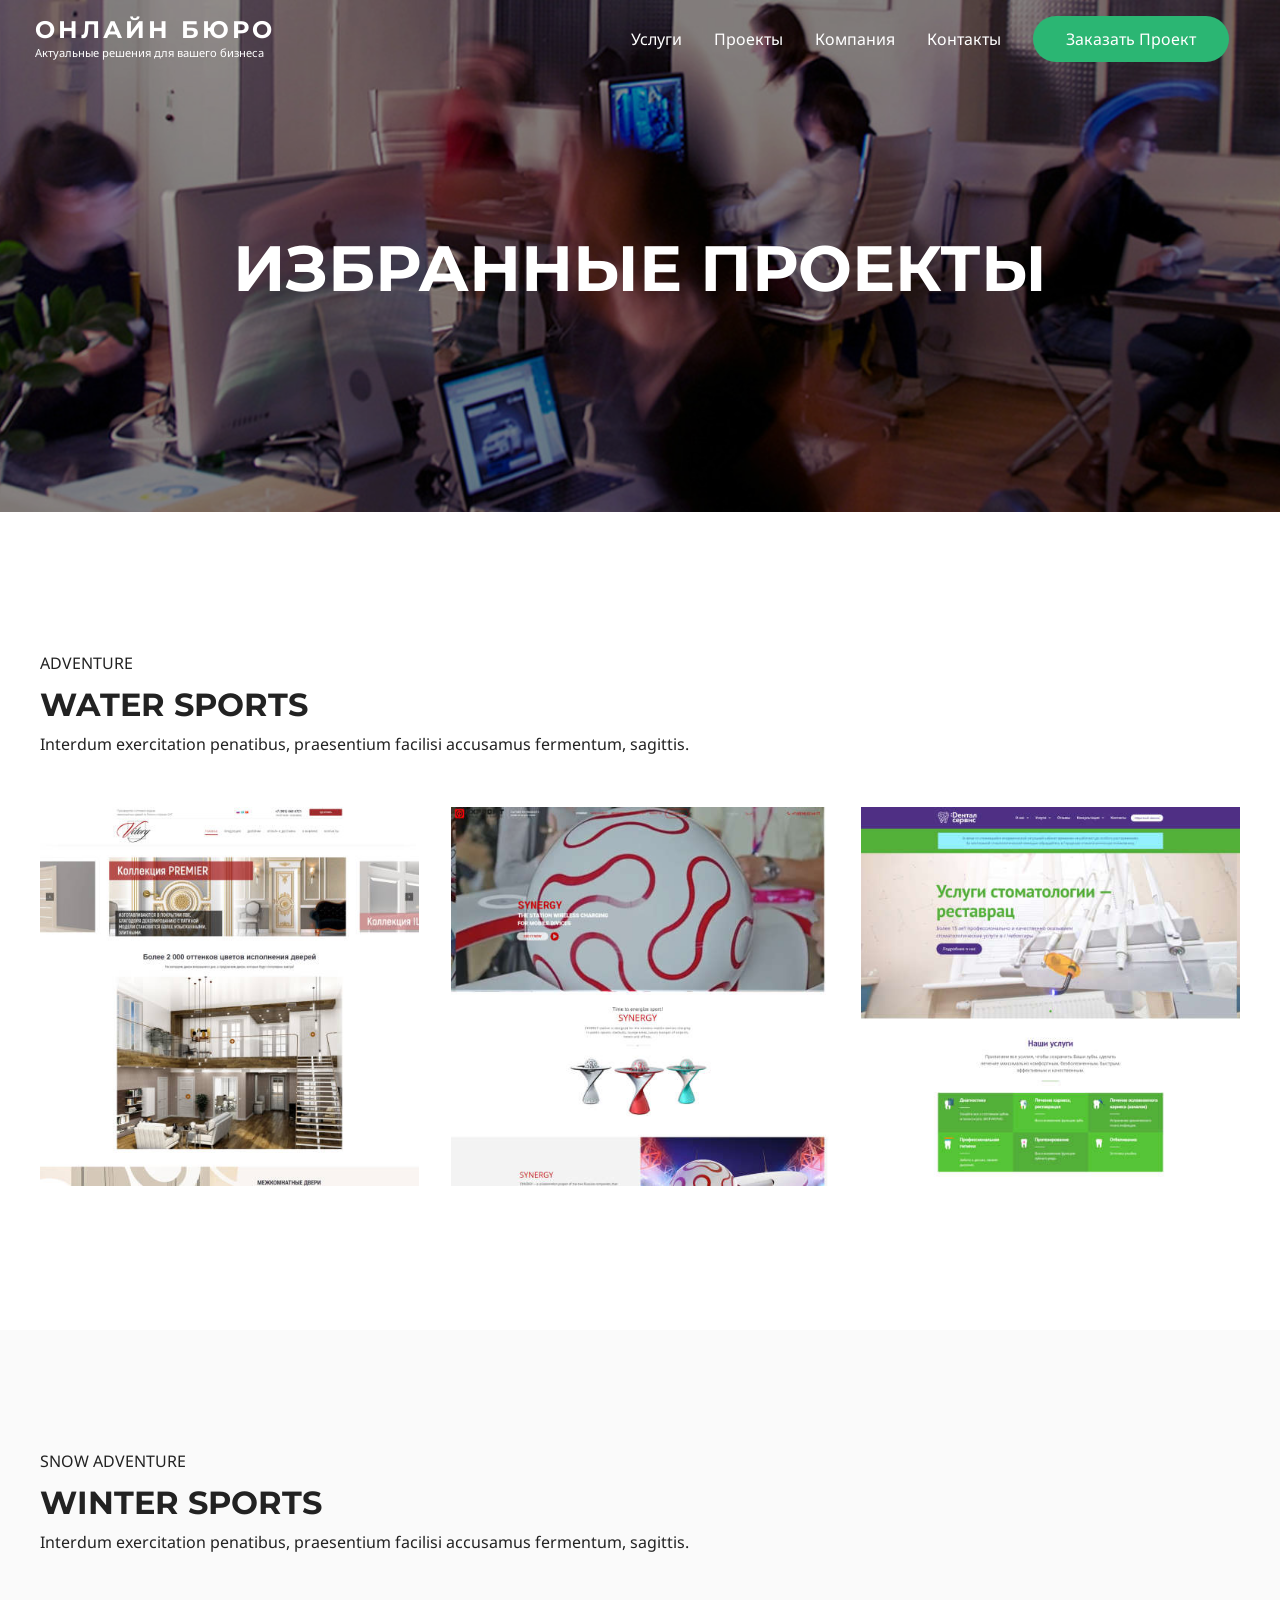
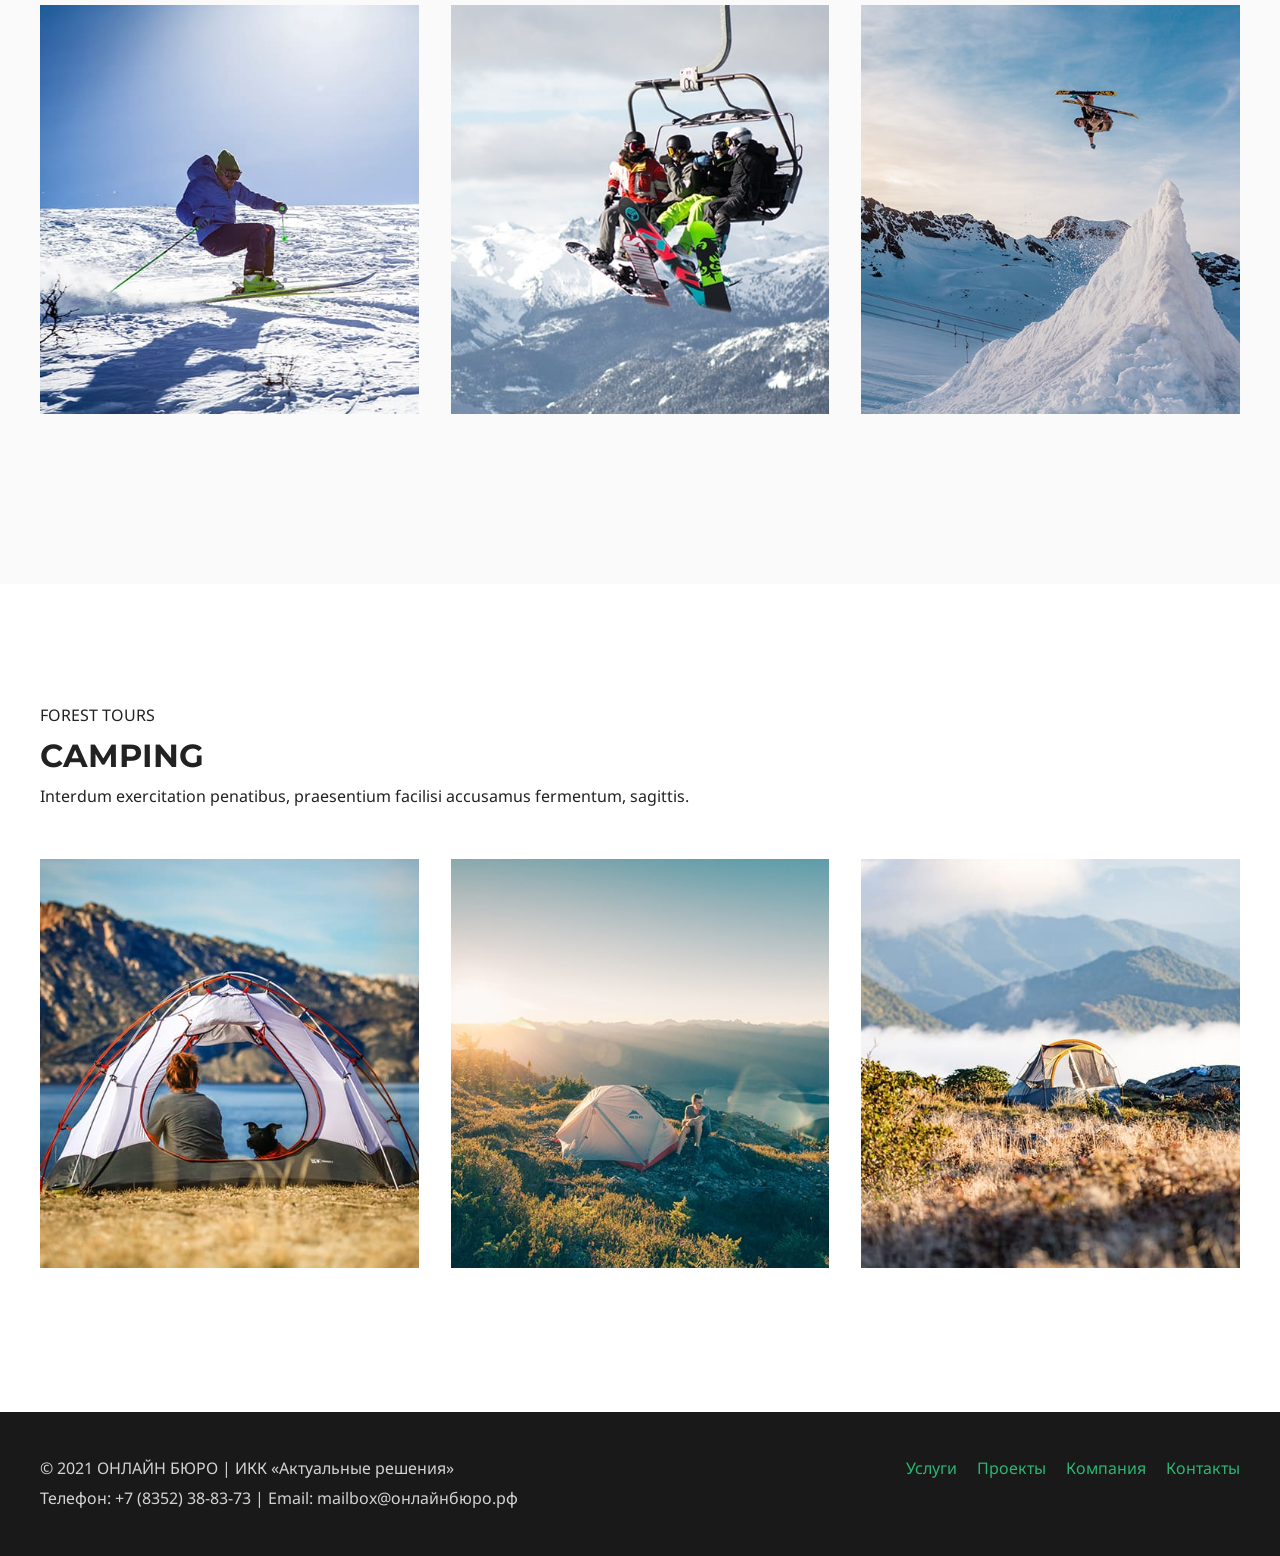
==== %d0%bf%d1%80%d0%be%d0%b5%d0%ba%d1%82%d1%8b/index.html @ 5fbb42a7 "new" ====
<!DOCTYPE html>
<html lang="ru-RU">
<head>
<meta charset="UTF-8">
<meta name="viewport" content="width=device-width, initial-scale=1">
<link rel="profile" href="https://gmpg.org/xfn/11">

<title>Проекты &#8212; Онлайн Бюро</title>
<link rel="dns-prefetch" href="//fonts.googleapis.com">
<link rel="dns-prefetch" href="//s.w.org">
<link rel="alternate" type="application/rss+xml" title="Онлайн Бюро &raquo; Лента" href="/feed/">
<link rel="alternate" type="application/rss+xml" title="Онлайн Бюро &raquo; Лента комментариев" href="/comments/feed/">
		<script>
			window._wpemojiSettings = {"baseUrl":"https:\/\/s.w.org\/images\/core\/emoji\/12.0.0-1\/72x72\/","ext":".png","svgUrl":"https:\/\/s.w.org\/images\/core\/emoji\/12.0.0-1\/svg\/","svgExt":".svg","source":{"concatemoji":"http:\/\/eigh.ru\/wp-includes\/js\/wp-emoji-release.min.js?ver=5.4.4"}};
			/*! This file is auto-generated */
			!function(e,a,t){var r,n,o,i,p=a.createElement("canvas"),s=p.getContext&&p.getContext("2d");function c(e,t){var a=String.fromCharCode;s.clearRect(0,0,p.width,p.height),s.fillText(a.apply(this,e),0,0);var r=p.toDataURL();return s.clearRect(0,0,p.width,p.height),s.fillText(a.apply(this,t),0,0),r===p.toDataURL()}function l(e){if(!s||!s.fillText)return!1;switch(s.textBaseline="top",s.font="600 32px Arial",e){case"flag":return!c([127987,65039,8205,9895,65039],[127987,65039,8203,9895,65039])&&(!c([55356,56826,55356,56819],[55356,56826,8203,55356,56819])&&!c([55356,57332,56128,56423,56128,56418,56128,56421,56128,56430,56128,56423,56128,56447],[55356,57332,8203,56128,56423,8203,56128,56418,8203,56128,56421,8203,56128,56430,8203,56128,56423,8203,56128,56447]));case"emoji":return!c([55357,56424,55356,57342,8205,55358,56605,8205,55357,56424,55356,57340],[55357,56424,55356,57342,8203,55358,56605,8203,55357,56424,55356,57340])}return!1}function d(e){var t=a.createElement("script");t.src=e,t.defer=t.type="text/javascript",a.getElementsByTagName("head")[0].appendChild(t)}for(i=Array("flag","emoji"),t.supports={everything:!0,everythingExceptFlag:!0},o=0;o<i.length;o++)t.supports[i[o]]=l(i[o]),t.supports.everything=t.supports.everything&&t.supports[i[o]],"flag"!==i[o]&&(t.supports.everythingExceptFlag=t.supports.everythingExceptFlag&&t.supports[i[o]]);t.supports.everythingExceptFlag=t.supports.everythingExceptFlag&&!t.supports.flag,t.DOMReady=!1,t.readyCallback=function(){t.DOMReady=!0},t.supports.everything||(n=function(){t.readyCallback()},a.addEventListener?(a.addEventListener("DOMContentLoaded",n,!1),e.addEventListener("load",n,!1)):(e.attachEvent("onload",n),a.attachEvent("onreadystatechange",function(){"complete"===a.readyState&&t.readyCallback()})),(r=t.source||{}).concatemoji?d(r.concatemoji):r.wpemoji&&r.twemoji&&(d(r.twemoji),d(r.wpemoji)))}(window,document,window._wpemojiSettings);
		</script>
		<style>img.wp-smiley,
img.emoji {
	display: inline !important;
	border: none !important;
	box-shadow: none !important;
	height: 1em !important;
	width: 1em !important;
	margin: 0 .07em !important;
	vertical-align: -0.1em !important;
	background: none !important;
	padding: 0 !important;
}</style>
	<link rel="stylesheet" id="astra-theme-css-css" href="/wp-content/themes/astra/assets/css/minified/style.min.css?ver=2.4.5" media="all">
<style id="astra-theme-css-inline-css">html{font-size:100%;}a,.page-title{color:#2bb673;}a:hover,a:focus{color:#2bb673;}body,button,input,select,textarea,.ast-button,.ast-custom-button{font-family:'Noto Sans',sans-serif;font-weight:400;font-size:16px;font-size:1rem;line-height:1.49;}blockquote{color:#000000;}h1,.entry-content h1,h2,.entry-content h2,h3,.entry-content h3,h4,.entry-content h4,h5,.entry-content h5,h6,.entry-content h6,.site-title,.site-title a{font-family:'Montserrat',sans-serif;font-weight:700;}.site-title{font-size:22px;font-size:1.375rem;}header .site-logo-img .custom-logo-link img{max-width:120px;}.astra-logo-svg{width:120px;}.ast-archive-description .ast-archive-title{font-size:40px;font-size:2.5rem;}.site-header .site-description{font-size:15px;font-size:0.9375rem;}.entry-title{font-size:30px;font-size:1.875rem;}.comment-reply-title{font-size:26px;font-size:1.625rem;}.ast-comment-list #cancel-comment-reply-link{font-size:16px;font-size:1rem;}h1,.entry-content h1{font-size:64px;font-size:4rem;font-family:'Montserrat',sans-serif;}h2,.entry-content h2{font-size:32px;font-size:2rem;font-family:'Montserrat',sans-serif;}h3,.entry-content h3{font-size:24px;font-size:1.5rem;font-family:'Montserrat',sans-serif;}h4,.entry-content h4{font-size:20px;font-size:1.25rem;}h5,.entry-content h5{font-size:18px;font-size:1.125rem;}h6,.entry-content h6{font-size:15px;font-size:0.9375rem;}.ast-single-post .entry-title,.page-title{font-size:30px;font-size:1.875rem;}#secondary,#secondary button,#secondary input,#secondary select,#secondary textarea{font-size:16px;font-size:1rem;}::selection{background-color:#2bb673;color:#000000;}body,h1,.entry-title a,.entry-content h1,h2,.entry-content h2,h3,.entry-content h3,h4,.entry-content h4,h5,.entry-content h5,h6,.entry-content h6,.wc-block-grid__product-title{color:#222222;}.tagcloud a:hover,.tagcloud a:focus,.tagcloud a.current-item{color:#000000;border-color:#2bb673;background-color:#2bb673;}.main-header-menu a,.ast-header-custom-item a{color:#222222;}.main-header-menu li:hover > a,.main-header-menu li:hover > .ast-menu-toggle,.main-header-menu .ast-masthead-custom-menu-items a:hover,.main-header-menu li.focus > a,.main-header-menu li.focus > .ast-menu-toggle,.main-header-menu .current-menu-item > a,.main-header-menu .current-menu-ancestor > a,.main-header-menu .current_page_item > a,.main-header-menu .current-menu-item > .ast-menu-toggle,.main-header-menu .current-menu-ancestor > .ast-menu-toggle,.main-header-menu .current_page_item > .ast-menu-toggle{color:#2bb673;}input:focus,input[type="text"]:focus,input[type="email"]:focus,input[type="url"]:focus,input[type="password"]:focus,input[type="reset"]:focus,input[type="search"]:focus,textarea:focus{border-color:#2bb673;}input[type="radio"]:checked,input[type=reset],input[type="checkbox"]:checked,input[type="checkbox"]:hover:checked,input[type="checkbox"]:focus:checked,input[type=range]::-webkit-slider-thumb{border-color:#2bb673;background-color:#2bb673;box-shadow:none;}.site-footer a:hover + .post-count,.site-footer a:focus + .post-count{background:#2bb673;border-color:#2bb673;}.ast-small-footer{color:#d3d3d3;}.ast-small-footer > .ast-footer-overlay{background-color:#191919;}.ast-small-footer a{color:#2bb673;}.ast-small-footer a:hover{color:#2bb673;}.footer-adv .footer-adv-overlay{border-top-style:solid;border-top-color:#7a7a7a;}.ast-comment-meta{line-height:1.666666667;font-size:13px;font-size:0.8125rem;}.single .nav-links .nav-previous,.single .nav-links .nav-next,.single .ast-author-details .author-title,.ast-comment-meta{color:#2bb673;}.entry-meta,.entry-meta *{line-height:1.45;color:#2bb673;}.entry-meta a:hover,.entry-meta a:hover *,.entry-meta a:focus,.entry-meta a:focus *{color:#2bb673;}.ast-404-layout-1 .ast-404-text{font-size:200px;font-size:12.5rem;}.widget-title{font-size:22px;font-size:1.375rem;color:#222222;}#cat option,.secondary .calendar_wrap thead a,.secondary .calendar_wrap thead a:visited{color:#2bb673;}.secondary .calendar_wrap #today,.ast-progress-val span{background:#2bb673;}.secondary a:hover + .post-count,.secondary a:focus + .post-count{background:#2bb673;border-color:#2bb673;}.calendar_wrap #today > a{color:#000000;}.ast-pagination a,.page-links .page-link,.single .post-navigation a{color:#2bb673;}.ast-pagination a:hover,.ast-pagination a:focus,.ast-pagination > span:hover:not(.dots),.ast-pagination > span.current,.page-links > .page-link,.page-links .page-link:hover,.post-navigation a:hover{color:#2bb673;}.ast-header-break-point .ast-mobile-menu-buttons-minimal.menu-toggle{background:transparent;color:#2bb673;}.ast-header-break-point .ast-mobile-menu-buttons-outline.menu-toggle{background:transparent;border:1px solid #2bb673;color:#2bb673;}.ast-header-break-point .ast-mobile-menu-buttons-fill.menu-toggle{background:#2bb673;color:#ffffff;}@media (max-width:782px){.entry-content .wp-block-columns .wp-block-column{margin-left:0px;}}@media (max-width:768px){#secondary.secondary{padding-top:0;}.ast-separate-container .ast-article-post,.ast-separate-container .ast-article-single{padding:1.5em 2.14em;}.ast-separate-container #primary,.ast-separate-container #secondary{padding:1.5em 0;}.ast-separate-container.ast-right-sidebar #secondary{padding-left:1em;padding-right:1em;}.ast-separate-container.ast-two-container #secondary{padding-left:0;padding-right:0;}.ast-page-builder-template .entry-header #secondary{margin-top:1.5em;}.ast-page-builder-template #secondary{margin-top:1.5em;}#primary,#secondary{padding:1.5em 0;margin:0;}.ast-left-sidebar #content > .ast-container{display:flex;flex-direction:column-reverse;width:100%;}.ast-author-box img.avatar{margin:20px 0 0 0;}.ast-pagination{padding-top:1.5em;text-align:center;}.ast-pagination .next.page-numbers{display:inherit;float:none;}}@media (max-width:768px){.ast-page-builder-template.ast-left-sidebar #secondary{padding-right:20px;}.ast-page-builder-template.ast-right-sidebar #secondary{padding-left:20px;}.ast-right-sidebar #primary{padding-right:0;}.ast-right-sidebar #secondary{padding-left:0;}.ast-left-sidebar #primary{padding-left:0;}.ast-left-sidebar #secondary{padding-right:0;}.ast-pagination .prev.page-numbers{padding-left:.5em;}.ast-pagination .next.page-numbers{padding-right:.5em;}}@media (min-width:769px){.ast-separate-container.ast-right-sidebar #primary,.ast-separate-container.ast-left-sidebar #primary{border:0;}.ast-separate-container.ast-right-sidebar #secondary,.ast-separate-container.ast-left-sidebar #secondary{border:0;margin-left:auto;margin-right:auto;}.ast-separate-container.ast-two-container #secondary .widget:last-child{margin-bottom:0;}.ast-separate-container .ast-comment-list li .comment-respond{padding-left:2.66666em;padding-right:2.66666em;}.ast-author-box{-js-display:flex;display:flex;}.ast-author-bio{flex:1;}.error404.ast-separate-container #primary,.search-no-results.ast-separate-container #primary{margin-bottom:4em;}}@media (min-width:769px){.ast-right-sidebar #primary{border-right:1px solid #eee;}.ast-right-sidebar #secondary{border-left:1px solid #eee;margin-left:-1px;}.ast-left-sidebar #primary{border-left:1px solid #eee;}.ast-left-sidebar #secondary{border-right:1px solid #eee;margin-right:-1px;}.ast-separate-container.ast-two-container.ast-right-sidebar #secondary{padding-left:30px;padding-right:0;}.ast-separate-container.ast-two-container.ast-left-sidebar #secondary{padding-right:30px;padding-left:0;}}.elementor-button-wrapper .elementor-button{border-style:solid;border-top-width:0;border-right-width:0;border-left-width:0;border-bottom-width:0;}body .elementor-button.elementor-size-sm,body .elementor-button.elementor-size-xs,body .elementor-button.elementor-size-md,body .elementor-button.elementor-size-lg,body .elementor-button.elementor-size-xl,body .elementor-button{border-radius:60px;padding-top:15px;padding-right:33px;padding-bottom:15px;padding-left:33px;}.elementor-button-wrapper .elementor-button{border-color:#2bb673;background-color:#2bb673;}.elementor-button-wrapper .elementor-button:hover,.elementor-button-wrapper .elementor-button:focus{color:#000000;background-color:#2bb673;border-color:#2bb673;}.wp-block-button .wp-block-button__link,.elementor-button-wrapper .elementor-button,.elementor-button-wrapper .elementor-button:visited{color:#ffffff;}.elementor-button-wrapper .elementor-button{font-family:inherit;font-weight:inherit;line-height:1;}.wp-block-button .wp-block-button__link{border-style:solid;border-top-width:0;border-right-width:0;border-left-width:0;border-bottom-width:0;border-color:#2bb673;background-color:#2bb673;color:#ffffff;font-family:inherit;font-weight:inherit;line-height:1;border-radius:60px;padding-top:15px;padding-right:33px;padding-bottom:15px;padding-left:33px;}.wp-block-button .wp-block-button__link:hover,.wp-block-button .wp-block-button__link:focus{color:#000000;background-color:#2bb673;border-color:#2bb673;}.menu-toggle,button,.ast-button,.ast-custom-button,.button,input#submit,input[type="button"],input[type="submit"],input[type="reset"]{border-style:solid;border-top-width:0;border-right-width:0;border-left-width:0;border-bottom-width:0;color:#ffffff;border-color:#2bb673;background-color:#2bb673;border-radius:60px;padding-top:15px;padding-right:33px;padding-bottom:15px;padding-left:33px;font-family:inherit;font-weight:inherit;line-height:1;}button:focus,.menu-toggle:hover,button:hover,.ast-button:hover,.button:hover,input[type=reset]:hover,input[type=reset]:focus,input#submit:hover,input#submit:focus,input[type="button"]:hover,input[type="button"]:focus,input[type="submit"]:hover,input[type="submit"]:focus{color:#000000;background-color:#2bb673;border-color:#2bb673;}@media (min-width:768px){.ast-container{max-width:100%;}}@media (min-width:544px){.ast-container{max-width:100%;}}@media (max-width:544px){.ast-separate-container .ast-article-post,.ast-separate-container .ast-article-single{padding:1.5em 1em;}.ast-separate-container #content .ast-container{padding-left:0.54em;padding-right:0.54em;}.ast-separate-container #secondary{padding-top:0;}.ast-separate-container.ast-two-container #secondary .widget{margin-bottom:1.5em;padding-left:1em;padding-right:1em;}.ast-separate-container .comments-count-wrapper{padding:1.5em 1em;}.ast-separate-container .ast-comment-list li.depth-1{padding:1.5em 1em;margin-bottom:1.5em;}.ast-separate-container .ast-comment-list .bypostauthor{padding:.5em;}.ast-separate-container .ast-archive-description{padding:1.5em 1em;}.ast-search-menu-icon.ast-dropdown-active .search-field{width:170px;}}@media (max-width:544px){.ast-comment-list .children{margin-left:0.66666em;}.ast-separate-container .ast-comment-list .bypostauthor li{padding:0 0 0 .5em;}}@media (max-width:768px){.ast-mobile-header-stack .main-header-bar .ast-search-menu-icon{display:inline-block;}.ast-header-break-point.ast-header-custom-item-outside .ast-mobile-header-stack .main-header-bar .ast-search-icon{margin:0;}.ast-comment-avatar-wrap img{max-width:2.5em;}.comments-area{margin-top:1.5em;}.ast-separate-container .comments-count-wrapper{padding:2em 2.14em;}.ast-separate-container .ast-comment-list li.depth-1{padding:1.5em 2.14em;}.ast-separate-container .comment-respond{padding:2em 2.14em;}}@media (max-width:768px){.ast-header-break-point .main-header-bar .ast-search-menu-icon.slide-search .search-form{right:0;}.ast-header-break-point .ast-mobile-header-stack .main-header-bar .ast-search-menu-icon.slide-search .search-form{right:-1em;}.ast-comment-avatar-wrap{margin-right:0.5em;}}@media (max-width:544px){.ast-separate-container .comment-respond{padding:1.5em 1em;}}@media (min-width:545px){.ast-page-builder-template .comments-area,.single.ast-page-builder-template .entry-header,.single.ast-page-builder-template .post-navigation{max-width:1240px;margin-left:auto;margin-right:auto;}}@media (max-width:768px){.ast-archive-description .ast-archive-title{font-size:40px;}.entry-title{font-size:30px;}h1,.entry-content h1{font-size:44px;}h2,.entry-content h2{font-size:25px;}h3,.entry-content h3{font-size:20px;}.ast-single-post .entry-title,.page-title{font-size:30px;}}@media (max-width:544px){.comment-reply-title{font-size:24px;font-size:1.6rem;}.ast-comment-meta{font-size:12px;font-size:0.8rem;}.widget-title{font-size:21px;font-size:1.4rem;}body,button,input,select,textarea,.ast-button,.ast-custom-button{font-size:15px;font-size:0.9375rem;}.ast-comment-list #cancel-comment-reply-link{font-size:15px;font-size:0.9375rem;}#secondary,#secondary button,#secondary input,#secondary select,#secondary textarea{font-size:15px;font-size:0.9375rem;}.site-title{font-size:20px;font-size:1.25rem;}.ast-archive-description .ast-archive-title{font-size:40px;}.site-header .site-description{font-size:14px;font-size:0.875rem;}.entry-title{font-size:30px;}h1,.entry-content h1{font-size:30px;}h2,.entry-content h2{font-size:24px;}h3,.entry-content h3{font-size:20px;}h4,.entry-content h4{font-size:19px;font-size:1.1875rem;}h5,.entry-content h5{font-size:16px;font-size:1rem;}h6,.entry-content h6{font-size:15px;font-size:0.9375rem;}.ast-single-post .entry-title,.page-title{font-size:30px;}.ast-header-break-point .site-branding img,.ast-header-break-point #masthead .site-logo-img .custom-logo-link img{max-width:100px;}.astra-logo-svg{width:100px;}.ast-header-break-point .site-logo-img .custom-mobile-logo-link img{max-width:100px;}}@media (max-width:768px){html{font-size:91.2%;}}@media (max-width:544px){html{font-size:100%;}}@media (min-width:769px){.ast-container{max-width:1240px;}}@font-face {font-family: "Astra";src: url(/wp-content/themes/astra/assets/fonts/astra.woff) format("woff"),url(/wp-content/themes/astra/assets/fonts/astra.ttf) format("truetype"),url(/wp-content/themes/astra/assets/fonts/astra.svg#astra) format("svg");font-weight: normal;font-style: normal;font-display: fallback;}@media (max-width:921px) {.main-header-bar .main-header-bar-navigation{display:none;}}.ast-desktop .main-header-menu.submenu-with-border .sub-menu,.ast-desktop .main-header-menu.submenu-with-border .children,.ast-desktop .main-header-menu.submenu-with-border .astra-full-megamenu-wrapper{border-color:#2bb673;}.ast-desktop .main-header-menu.submenu-with-border .sub-menu,.ast-desktop .main-header-menu.submenu-with-border .children{border-top-width:2px;border-right-width:0px;border-left-width:0px;border-bottom-width:0px;border-style:solid;}.ast-desktop .main-header-menu.submenu-with-border .sub-menu .sub-menu,.ast-desktop .main-header-menu.submenu-with-border .children .children{top:-2px;}.ast-desktop .main-header-menu.submenu-with-border .sub-menu a,.ast-desktop .main-header-menu.submenu-with-border .children a{border-bottom-width:0px;border-style:solid;border-color:#eaeaea;}@media (min-width:769px){.main-header-menu .sub-menu li.ast-left-align-sub-menu:hover > ul,.main-header-menu .sub-menu li.ast-left-align-sub-menu.focus > ul{margin-left:-0px;}}.ast-small-footer{border-top-style:solid;border-top-width:0;border-top-color:#7a7a7a;}@media (max-width:920px){.ast-404-layout-1 .ast-404-text{font-size:100px;font-size:6.25rem;}}#masthead .ast-container,.ast-header-breadcrumb .ast-container{max-width:100%;padding-left:35px;padding-right:35px;}@media (max-width:921px){#masthead .ast-container,.ast-header-breadcrumb .ast-container{padding-left:20px;padding-right:20px;}}#masthead .ast-container,.ast-header-breadcrumb .ast-container{max-width:100%;padding-left:35px;padding-right:35px;}@media (max-width:921px){#masthead .ast-container,.ast-header-breadcrumb .ast-container{padding-left:20px;padding-right:20px;}}.ast-theme-transparent-header #masthead .site-logo-img .transparent-custom-logo .astra-logo-svg{width:120px;}.ast-theme-transparent-header #masthead .site-logo-img .transparent-custom-logo img{ max-width:120px;}@media (min-width:769px){.ast-theme-transparent-header #masthead{position:absolute;left:0;right:0;}.ast-theme-transparent-header .main-header-bar,.ast-theme-transparent-header.ast-header-break-point .main-header-bar{background:none;}body.elementor-editor-active.ast-theme-transparent-header #masthead,.fl-builder-edit .ast-theme-transparent-header #masthead,body.vc_editor.ast-theme-transparent-header #masthead,body.brz-ed.ast-theme-transparent-header #masthead{z-index:0;}.ast-header-break-point.ast-replace-site-logo-transparent.ast-theme-transparent-header .custom-mobile-logo-link{display:none;}.ast-header-break-point.ast-replace-site-logo-transparent.ast-theme-transparent-header .transparent-custom-logo{display:inline-block;}.ast-theme-transparent-header .ast-above-header{background-image:none;background-color:transparent;}.ast-theme-transparent-header .ast-below-header{background-image:none;background-color:transparent;}}@media (min-width:769px){.ast-theme-transparent-header .site-title a,.ast-theme-transparent-header .site-title a:focus,.ast-theme-transparent-header .site-title a:hover,.ast-theme-transparent-header .site-title a:visited{color:#ffffff;}.ast-theme-transparent-header .site-header .site-description{color:#ffffff;}.ast-theme-transparent-header .main-header-menu,.ast-theme-transparent-header .main-header-menu a,.ast-theme-transparent-header .ast-masthead-custom-menu-items,.ast-theme-transparent-header .ast-masthead-custom-menu-items a,.ast-theme-transparent-header .main-header-menu li > .ast-menu-toggle,.ast-theme-transparent-header .main-header-menu li > .ast-menu-toggle{color:#ffffff;}.ast-theme-transparent-header .main-header-menu li:hover > a,.ast-theme-transparent-header .main-header-menu li:hover > .ast-menu-toggle,.ast-theme-transparent-header .main-header-menu .ast-masthead-custom-menu-items a:hover,.ast-theme-transparent-header .main-header-menu .focus > a,.ast-theme-transparent-header .main-header-menu .focus > .ast-menu-toggle,.ast-theme-transparent-header .main-header-menu .current-menu-item > a,.ast-theme-transparent-header .main-header-menu .current-menu-ancestor > a,.ast-theme-transparent-header .main-header-menu .current_page_item > a,.ast-theme-transparent-header .main-header-menu .current-menu-item > .ast-menu-toggle,.ast-theme-transparent-header .main-header-menu .current-menu-ancestor > .ast-menu-toggle,.ast-theme-transparent-header .main-header-menu .current_page_item > .ast-menu-toggle{color:#ffffff;}}@media (max-width:768px){.transparent-custom-logo{display:none;}}@media (min-width:768px){.ast-transparent-mobile-logo{display:none;}}@media (max-width:768px){.ast-transparent-mobile-logo{display:block;}}@media (min-width:768px){.ast-theme-transparent-header .main-header-bar{border-bottom-width:0;border-bottom-style:solid;border-bottom-color:#ffffff;}}.ast-breadcrumbs .trail-browse,.ast-breadcrumbs .trail-items,.ast-breadcrumbs .trail-items li{display:inline-block;margin:0;padding:0;border:none;background:inherit;text-indent:0;}.ast-breadcrumbs .trail-browse{font-size:inherit;font-style:inherit;font-weight:inherit;color:inherit;}.ast-breadcrumbs .trail-items{list-style:none;}.trail-items li::after{padding:0 0.3em;content:"\00bb";}.trail-items li:last-of-type::after{display:none;}.ast-header-break-point .main-header-bar{border-bottom-width:0;}@media (min-width:769px){.main-header-bar{border-bottom-width:0;}}.ast-safari-browser-less-than-11 .main-header-menu .menu-item, .ast-safari-browser-less-than-11 .main-header-bar .ast-masthead-custom-menu-items{display:block;}.main-header-menu .menu-item, .main-header-bar .ast-masthead-custom-menu-items{-js-display:flex;display:flex;-webkit-box-pack:center;-webkit-justify-content:center;-moz-box-pack:center;-ms-flex-pack:center;justify-content:center;-webkit-box-orient:vertical;-webkit-box-direction:normal;-webkit-flex-direction:column;-moz-box-orient:vertical;-moz-box-direction:normal;-ms-flex-direction:column;flex-direction:column;}.main-header-menu > .menu-item > a{height:100%;-webkit-box-align:center;-webkit-align-items:center;-moz-box-align:center;-ms-flex-align:center;align-items:center;-js-display:flex;display:flex;}.ast-primary-menu-disabled .main-header-bar .ast-masthead-custom-menu-items{flex:unset;}.header-main-layout-1 .ast-flex.main-header-container, .header-main-layout-3 .ast-flex.main-header-container{-webkit-align-content:center;-ms-flex-line-pack:center;align-content:center;-webkit-box-align:center;-webkit-align-items:center;-moz-box-align:center;-ms-flex-align:center;align-items:center;}</style>
<link rel="stylesheet" id="astra-google-fonts-css" href="//fonts.googleapis.com/css?family=Noto+Sans%3A400%2C700%7CMontserrat%3A700%2C&#038;display=fallback&#038;ver=2.4.5" media="all">
<link rel="stylesheet" id="astra-menu-animation-css" href="/wp-content/themes/astra/assets/css/minified/menu-animation.min.css?ver=2.4.5" media="all">
<link rel="stylesheet" id="wp-block-library-css" href="/wp-includes/css/dist/block-library/style.min.css?ver=5.4.4" media="all">
<link rel="stylesheet" id="uagb-block-css-css" href="/wp-content/plugins/ultimate-addons-for-gutenberg/dist/blocks.style.css?ver=1.16.0" media="all">
<link rel="stylesheet" id="wp-post-modal-css" href="/wp-content/plugins/wp-post-modal/public/css/wp-post-modal-public.css?ver=1.0.0" media="all">
<link rel="stylesheet" id="oooskim-theme-css-css" href="/wp-content/themes/astra-child/style.css?ver=1.0.0" media="all">
<!--[if IE]>
<script src='http://eigh.ru/wp-content/themes/astra/assets/js/minified/flexibility.min.js?ver=2.4.5'></script>
<script>
flexibility(document.documentElement);
</script>
<![endif]-->
<script src="/wp-includes/js/jquery/jquery.js?ver=1.12.4-wp"></script>
<script src="/wp-includes/js/jquery/jquery-migrate.min.js?ver=1.4.1"></script>
<script>
var fromPHP = {"pluginUrl":"http:\/\/eigh.ru\/wp-content\/plugins\/wp-post-modal\/public\/","breakpoint":"0","styled":"1","disableScrolling":"1","loader":"","ajax_url":"http:\/\/eigh.ru\/wp-admin\/admin-ajax.php","siteUrl":"http:\/\/eigh.ru","restMethod":"1","iframe":"1","urlState":"1","containerID":"#modal-ready","isAdmin":"","customizing":""};
</script>
<script src="/wp-content/plugins/wp-post-modal/public/js/wp-post-modal-public.js?ver=1.0.0"></script>
<link rel="https://api.w.org/" href="/wp-json/">
<link rel="EditURI" type="application/rsd+xml" title="RSD" href="/xmlrpc.php?rsd">
<link rel="wlwmanifest" type="application/wlwmanifest+xml" href="/wp-includes/wlwmanifest.xml"> 
<meta name="generator" content="WordPress 5.4.4">
<link rel="canonical" href="/%d0%bf%d1%80%d0%be%d0%b5%d0%ba%d1%82%d1%8b/">
<link rel="shortlink" href="/?p=13">
<link rel="alternate" type="application/json+oembed" href="/wp-json/oembed/1.0/embed?url=http%3A%2F%2F%2F%25d0%25bf%25d1%2580%25d0%25be%25d0%25b5%25d0%25ba%25d1%2582%25d1%258b%2F">
<link rel="alternate" type="text/xml+oembed" href="/wp-json/oembed/1.0/embed?url=http%3A%2F%2F%2F%25d0%25bf%25d1%2580%25d0%25be%25d0%25b5%25d0%25ba%25d1%2582%25d1%258b%2F&#038;format=xml">
<style>.recentcomments a{display:inline !important;padding:0 !important;margin:0 !important;}</style>			<style id="uagb-style-frontend">.uagb-block-1a06f349.uagb-section__wrap{padding-top: 230px;padding-bottom: 190px;padding-left: 20px;padding-right: 20px;margin-right: auto;margin-left: auto;max-width: 100%;background-image: url('/wp-content/uploads/2020/04/header.jpg' );background-position: center center;background-attachment: scroll;background-repeat: no-repeat;background-size: cover;}.uagb-block-1a06f349 > .uagb-section__video-wrap{opacity: 0.5;}.uagb-block-1a06f349 > .uagb-section__inner-wrap{max-width: 1200px;}.uagb-block-1a06f349.wp-block-uagb-section{box-shadow: 0 0    ;}.uagb-block-1a06f349 > .uagb-section__overlay{opacity: 0.4;background-color: #000000;}.uagb-block-9fbebdff .uagb-heading-text{text-align: center;color: #ffffff;margin-bottom: 15px;}.uagb-block-9fbebdff .uagb-separator-wrap{text-align: center;}.uagb-block-9fbebdff .uagb-desc-text{font-size: 0;text-align: center;}.uagb-block-5a294fb6.uagb-section__wrap{padding-top: 140px;padding-bottom: 80px;padding-left: 20px;padding-right: 20px;margin-right: auto;margin-left: auto;max-width: 100%;}.uagb-block-5a294fb6 > .uagb-section__video-wrap{opacity: 0.5;}.uagb-block-5a294fb6 > .uagb-section__inner-wrap{max-width: 1200px;}.uagb-block-5a294fb6.wp-block-uagb-section{box-shadow: 0 0    ;}.uagb-block-ccb07484 .uagb-ifb-icon{height: 40px;width: 40px;line-height: 40px;}.uagb-block-ccb07484 .uagb-ifb-icon > span{font-size: 40px;height: 40px;width: 40px;line-height: 40px;color: #333;}.uagb-block-ccb07484 .uagb-ifb-icon svg{fill: #333;}.uagb-block-ccb07484 .uagb-infobox__content-wrap .uagb-ifb-imgicon-wrap{margin-left: 5px;margin-right: 10px;margin-top: 5px;margin-bottom: 5px;}.uagb-block-ccb07484 .uagb-ifb-title-prefix{margin-bottom: 8px;}.uagb-block-ccb07484 .uagb-ifb-title{margin-bottom: 0px;}.uagb-block-ccb07484 .uagb-ifb-desc{margin-bottom: 10px;}.uagb-block-ccb07484 .uagb-ifb-separator{width: 30%;border-top-width: 0;border-top-color: #333;border-top-style: solid;}.uagb-block-ccb07484 .uagb-ifb-separator-parent{margin-bottom: 2px;}.uagb-block-ccb07484 .uagb-ifb-align-icon-after{margin-left: 5px;}.uagb-block-ccb07484 .uagb-ifb-align-icon-before{margin-right: 5px;}.uagb-block-ccb07484 .uagb-infobox-cta-link{color: #333;}.uagb-block-ccb07484 .uagb-infobox-cta-link svg{fill: #333;}.uagb-block-ccb07484 .uagb-ifb-button-wrapper .uagb-infobox-cta-link{color: #333;background-color: transparent;border-style: solid;border-color: #333;border-width: 1px;padding-top: 10px;padding-bottom: 10px;padding-left: 14px;padding-right: 14px;}.uagb-block-ccb07484 .uagb-ifb-button-wrapper .uagb-infobox-cta-link svg{fill: #333;}.uagb-block-ccb07484 .uagb-ifb-image-content > img{width: 120px;max-width: 120px;}.uagb-block-ccb07484 .uagb-infobox__content-wrap{text-align: left;}.uagb-block-170c5f3d.uagb-section__wrap{padding-top: 40px;padding-bottom: 20px;padding-left: 0;padding-right: 0;margin-right: auto;margin-left: auto;max-width: 100%;}.uagb-block-170c5f3d > .uagb-section__video-wrap{opacity: 0.5;}.uagb-block-170c5f3d > .uagb-section__inner-wrap{max-width: 1200px;}.uagb-block-170c5f3d.wp-block-uagb-section{box-shadow: 0 0    ;}.uagb-block-2898d5c5.uagb-section__wrap{padding-top: 120px;padding-bottom: 80px;padding-left: 20px;padding-right: 20px;margin-right: auto;margin-left: auto;max-width: 100%;}.uagb-block-2898d5c5 > .uagb-section__video-wrap{opacity: 0.5;}.uagb-block-2898d5c5 > .uagb-section__inner-wrap{max-width: 1200px;}.uagb-block-2898d5c5.wp-block-uagb-section{box-shadow: 0 0    ;}.uagb-block-2898d5c5 > .uagb-section__overlay{opacity: 0.28;background-color: #eeeeee;}.uagb-block-23f7df9a .uagb-ifb-icon{height: 40px;width: 40px;line-height: 40px;}.uagb-block-23f7df9a .uagb-ifb-icon > span{font-size: 40px;height: 40px;width: 40px;line-height: 40px;color: #333;}.uagb-block-23f7df9a .uagb-ifb-icon svg{fill: #333;}.uagb-block-23f7df9a .uagb-infobox__content-wrap .uagb-ifb-imgicon-wrap{margin-left: 5px;margin-right: 10px;margin-top: 5px;margin-bottom: 5px;}.uagb-block-23f7df9a .uagb-ifb-title-prefix{margin-bottom: 8px;}.uagb-block-23f7df9a .uagb-ifb-title{margin-bottom: 0px;}.uagb-block-23f7df9a .uagb-ifb-desc{margin-bottom: 10px;}.uagb-block-23f7df9a .uagb-ifb-separator{width: 30%;border-top-width: 0;border-top-color: #333;border-top-style: solid;}.uagb-block-23f7df9a .uagb-ifb-separator-parent{margin-bottom: 2px;}.uagb-block-23f7df9a .uagb-ifb-align-icon-after{margin-left: 5px;}.uagb-block-23f7df9a .uagb-ifb-align-icon-before{margin-right: 5px;}.uagb-block-23f7df9a .uagb-infobox-cta-link{color: #333;}.uagb-block-23f7df9a .uagb-infobox-cta-link svg{fill: #333;}.uagb-block-23f7df9a .uagb-ifb-button-wrapper .uagb-infobox-cta-link{color: #333;background-color: transparent;border-style: solid;border-color: #333;border-width: 1px;padding-top: 10px;padding-bottom: 10px;padding-left: 14px;padding-right: 14px;}.uagb-block-23f7df9a .uagb-ifb-button-wrapper .uagb-infobox-cta-link svg{fill: #333;}.uagb-block-23f7df9a .uagb-ifb-image-content > img{width: 120px;max-width: 120px;}.uagb-block-23f7df9a .uagb-infobox__content-wrap{text-align: left;}.uagb-block-0aa063eb.uagb-section__wrap{padding-top: 40px;padding-bottom: 20px;padding-left: 0;padding-right: 0;margin-right: auto;margin-left: auto;max-width: 100%;}.uagb-block-0aa063eb > .uagb-section__video-wrap{opacity: 0.5;}.uagb-block-0aa063eb > .uagb-section__inner-wrap{max-width: 1200px;}.uagb-block-0aa063eb.wp-block-uagb-section{box-shadow: 0 0    ;}.uagb-block-ac1864f8.uagb-section__wrap{padding-top: 120px;padding-bottom: 80px;padding-left: 20px;padding-right: 20px;margin-right: auto;margin-left: auto;max-width: 100%;}.uagb-block-ac1864f8 > .uagb-section__video-wrap{opacity: 0.5;}.uagb-block-ac1864f8 > .uagb-section__inner-wrap{max-width: 1200px;}.uagb-block-ac1864f8.wp-block-uagb-section{box-shadow: 0 0    ;}.uagb-block-ac1864f8 > .uagb-section__overlay{opacity: 0.28;}.uagb-block-cc2025b1 .uagb-ifb-icon{height: 40px;width: 40px;line-height: 40px;}.uagb-block-cc2025b1 .uagb-ifb-icon > span{font-size: 40px;height: 40px;width: 40px;line-height: 40px;color: #333;}.uagb-block-cc2025b1 .uagb-ifb-icon svg{fill: #333;}.uagb-block-cc2025b1 .uagb-infobox__content-wrap .uagb-ifb-imgicon-wrap{margin-left: 5px;margin-right: 10px;margin-top: 5px;margin-bottom: 5px;}.uagb-block-cc2025b1 .uagb-ifb-title-prefix{margin-bottom: 8px;}.uagb-block-cc2025b1 .uagb-ifb-title{margin-bottom: 0px;}.uagb-block-cc2025b1 .uagb-ifb-desc{margin-bottom: 10px;}.uagb-block-cc2025b1 .uagb-ifb-separator{width: 30%;border-top-width: 0;border-top-color: #333;border-top-style: solid;}.uagb-block-cc2025b1 .uagb-ifb-separator-parent{margin-bottom: 2px;}.uagb-block-cc2025b1 .uagb-ifb-align-icon-after{margin-left: 5px;}.uagb-block-cc2025b1 .uagb-ifb-align-icon-before{margin-right: 5px;}.uagb-block-cc2025b1 .uagb-infobox-cta-link{color: #333;}.uagb-block-cc2025b1 .uagb-infobox-cta-link svg{fill: #333;}.uagb-block-cc2025b1 .uagb-ifb-button-wrapper .uagb-infobox-cta-link{color: #333;background-color: transparent;border-style: solid;border-color: #333;border-width: 1px;padding-top: 10px;padding-bottom: 10px;padding-left: 14px;padding-right: 14px;}.uagb-block-cc2025b1 .uagb-ifb-button-wrapper .uagb-infobox-cta-link svg{fill: #333;}.uagb-block-cc2025b1 .uagb-ifb-image-content > img{width: 120px;max-width: 120px;}.uagb-block-cc2025b1 .uagb-infobox__content-wrap{text-align: left;}.uagb-block-ac497c56.uagb-section__wrap{padding-top: 40px;padding-bottom: 20px;padding-left: 0;padding-right: 0;margin-right: auto;margin-left: auto;max-width: 100%;}.uagb-block-ac497c56 > .uagb-section__video-wrap{opacity: 0.5;}.uagb-block-ac497c56 > .uagb-section__inner-wrap{max-width: 1200px;}.uagb-block-ac497c56.wp-block-uagb-section{box-shadow: 0 0    ;}@media only screen and (max-width: 976px) {.uagb-block-1a06f349.uagb-section__wrap{padding-top: 80px;padding-bottom: 80px;}.uagb-block-5a294fb6.uagb-section__wrap{padding-top: 60px;padding-bottom: 20px;}.uagb-block-170c5f3d.uagb-section__wrap{padding-bottom: 0;}.uagb-block-2898d5c5.uagb-section__wrap{padding-top: 60px;padding-bottom: 0;}.uagb-block-0aa063eb.uagb-section__wrap{padding-bottom: 0;}.uagb-block-ac1864f8.uagb-section__wrap{padding-top: 80px;padding-bottom: 20px;}}@media only screen and (max-width: 767px) {.uagb-block-1a06f349.uagb-section__wrap{padding-top: 80px;padding-bottom: 80px;}.uagb-block-5a294fb6.uagb-section__wrap{padding-top: 60px;padding-bottom: 20px;}.uagb-block-170c5f3d.uagb-section__wrap{padding-bottom: 0;}.uagb-block-2898d5c5.uagb-section__wrap{padding-top: 70px;padding-bottom: 20px;}.uagb-block-ac1864f8.uagb-section__wrap{padding-top: 60px;padding-bottom: 20px;}.uagb-block-ac497c56.uagb-section__wrap{padding-bottom: 0;}}</style>
			<link rel="icon" href="/wp-content/uploads/2020/04/logo-150x150.png" sizes="32x32">
<link rel="icon" href="/wp-content/uploads/2020/04/logo.png" sizes="192x192">
<link rel="apple-touch-icon" href="/wp-content/uploads/2020/04/logo.png">
<meta name="msapplication-TileImage" content="http://eigh.ru/wp-content/uploads/2020/04/logo.png">
		<style id="wp-custom-css">.site-title a {
    line-height: 1.2;
    text-transform: uppercase;
    letter-spacing: 3px;
	font-size: 108%;
}
.site-header .site-description {
    font-size: 70%;
}</style>
		</head>

<body itemtype="https://schema.org/WebPage" itemscope="itemscope" class="page-template-default page page-id-13 ast-desktop ast-page-builder-template ast-no-sidebar astra-2.4.5 ast-header-custom-item-inside ast-full-width-primary-header ast-single-post ast-inherit-site-logo-transparent ast-theme-transparent-header">

<div class="hfeed site" id="page">
	<a class="skip-link screen-reader-text" href="#content">Перейти к содержимому</a>

	
	
		<header class="site-header ast-primary-submenu-animation-fade header-main-layout-1 ast-primary-menu-enabled ast-menu-toggle-icon ast-mobile-header-inline" id="masthead" itemtype="https://schema.org/WPHeader" itemscope="itemscope" itemid="#masthead">

			
			
<div class="main-header-bar-wrap">
	<div class="main-header-bar">
				<div class="ast-container">

			<div class="ast-flex main-header-container">
				
		<div class="site-branding">
			<div class="ast-site-identity" itemtype="https://schema.org/Organization" itemscope="itemscope">
				<div class="ast-site-title-wrap">
						<span class="site-title" itemprop="name">
				<a href="/" rel="home" itemprop="url">
					Онлайн Бюро
				</a>
			</span>
						<p class="site-description" itemprop="description">
				Актуальные решения для вашего бизнеса
			</p>
					</div>			</div>
		</div>

		<!-- .site-branding -->
				<div class="ast-mobile-menu-buttons">

			
					<div class="ast-button-wrap">
			<button type="button" class="menu-toggle main-header-menu-toggle  ast-mobile-menu-buttons-fill " aria-controls="primary-menu" aria-expanded="false">
				<span class="screen-reader-text">Главное меню</span>
				<span class="menu-toggle-icon"></span>
							</button>
		</div>
			
			
		</div>
			<div class="ast-main-header-bar-alignment"><div class="main-header-bar-navigation"><nav class="ast-flex-grow-1 navigation-accessibility" id="site-navigation" aria-label="Навигация по сайту" itemtype="https://schema.org/SiteNavigationElement" itemscope="itemscope"><div class="main-navigation"><ul id="primary-menu" class="main-header-menu ast-nav-menu ast-flex ast-justify-content-flex-end  submenu-with-border astra-menu-animation-fade ">
<li id="menu-item-16" class="menu-item menu-item-type-post_type menu-item-object-page menu-item-16"><a href="/%d1%83%d1%81%d0%bb%d1%83%d0%b3%d0%b8/">Услуги</a></li>
<li id="menu-item-15" class="menu-item menu-item-type-post_type menu-item-object-page current-menu-item page_item page-item-13 current_page_item menu-item-15"><a href="/%d0%bf%d1%80%d0%be%d0%b5%d0%ba%d1%82%d1%8b/" aria-current="page">Проекты</a></li>
<li id="menu-item-17" class="menu-item menu-item-type-post_type menu-item-object-page menu-item-17"><a href="/%d0%ba%d0%be%d0%bc%d0%bf%d0%b0%d0%bd%d0%b8%d1%8f/">Компания</a></li>
<li id="menu-item-150" class="menu-item menu-item-type-post_type menu-item-object-page menu-item-150"><a href="/%d0%ba%d0%be%d0%bd%d1%82%d0%b0%d0%ba%d1%82%d1%8b/">Контакты</a></li>
			<li class="ast-masthead-custom-menu-items button-custom-menu-item">
				<a class="ast-custom-button-link" href="#" target="_self"><div class="ast-button">Заказать Проект</div></a><a class="menu-link" href="#" target="_self">Заказать Проект</a>			</li>
			</ul></div></nav></div></div>			</div>
<!-- Main Header Container -->
		</div>
<!-- ast-row -->
			</div> <!-- Main Header Bar -->
</div> <!-- Main Header Bar Wrap -->

			
		</header><!-- #masthead -->

		
	
	
	<div id="content" class="site-content">

		<div class="ast-container">

		

	<div id="primary" class="content-area primary">

		
					<main id="main" class="site-main">

				
					
					

<article class="post-13 page type-page status-publish ast-article-single" id="post-13" itemtype="https://schema.org/CreativeWork" itemscope="itemscope">

	
	<header class="entry-header ast-header-without-markup">

		
			</header><!-- .entry-header -->

	<div class="entry-content clear" itemprop="text">

		
		
<section class="wp-block-uagb-section uagb-section__wrap uagb-section__background-image uagb-block-1a06f349"><div class="uagb-section__overlay"></div>
<div class="uagb-section__inner-wrap">
<div class="wp-block-uagb-advanced-heading uagb-block-9fbebdff" id="uagb-adv-heading-4e678fb8-cd53-4de9-9a2a-a3b7e63d7b87">
<h1 class="uagb-heading-text">ИЗБРАННЫЕ ПРОЕКТЫ</h1>
<p class="uagb-desc-text"></p>
</div>
</div></section>



<section class="wp-block-uagb-section uagb-section__wrap uagb-section__background-undefined uagb-block-5a294fb6"><div class="uagb-section__overlay"></div>
<div class="uagb-section__inner-wrap">
<div class="wp-block-uagb-info-box uagb-infobox__outer-wrap uagb-block-ccb07484"><div class="uagb-infobox__content-wrap uagb-infobox uagb-infobox-has-icon uagb-infobox-icon-above-title uagb-infobox-image-valign-top uagb-infobox-enable-border-radius "><div class="uagb-ifb-left-right-wrap"><div class="uagb-ifb-content">
<div class="uagb-ifb-title-wrap">
<span class="uagb-ifb-title-prefix">ADVENTURE</span><h2 class="uagb-ifb-title">WATER SPORTS</h2>
</div>
<div class="uagb-ifb-separator-parent"><div class="uagb-ifb-separator"></div></div>
<div class="uagb-ifb-text-wrap"><p class="uagb-ifb-desc">Interdum exercitation penatibus, praesentium facilisi accusamus fermentum, sagittis.</p></div>
</div></div></div></div>



<section class="wp-block-uagb-section uagb-section__wrap uagb-section__background-undefined uagb-block-170c5f3d"><div class="uagb-section__overlay"></div>
<div class="uagb-section__inner-wrap">
<div class="wp-block-columns has-3-columns">
<div class="wp-block-column">
<figure class="wp-block-image size-full is-style-default"><a class="modal-link" href="/1-2/"><img src="/wp-content/uploads/2020/04/vito_thumb.jpg" alt=""></a></figure>
</div>



<div class="wp-block-column">
<figure class="wp-block-image size-large"><a href="/wp-content/uploads/2020/04/expromt.jpg"><img src="/wp-content/uploads/2020/04/expromt_thumb.jpg" alt="" class="wp-image-703" srcset="/wp-content/uploads/2020/04/expromt_thumb.jpg 500w, /wp-content/uploads/2020/04/expromt_thumb-300x300.jpg 300w, /wp-content/uploads/2020/04/expromt_thumb-150x150.jpg 150w" sizes="(max-width: 500px) 100vw, 500px"></a></figure>
</div>



<div class="wp-block-column">
<figure class="wp-block-image size-large"><a href="/wp-content/uploads/2020/04/dent.jpg"><img src="/wp-content/uploads/2020/04/dent_thumb.jpg" alt="" class="wp-image-710" srcset="/wp-content/uploads/2020/04/dent_thumb.jpg 500w, /wp-content/uploads/2020/04/dent_thumb-300x300.jpg 300w, /wp-content/uploads/2020/04/dent_thumb-150x150.jpg 150w" sizes="(max-width: 500px) 100vw, 500px"></a></figure>
</div>
</div>
</div></section>
</div></section>



<section class="wp-block-uagb-section uagb-section__wrap uagb-section__background-color uagb-block-2898d5c5"><div class="uagb-section__overlay"></div>
<div class="uagb-section__inner-wrap">
<div class="wp-block-uagb-info-box uagb-infobox__outer-wrap uagb-block-23f7df9a"><div class="uagb-infobox__content-wrap uagb-infobox uagb-infobox-has-icon uagb-infobox-icon-above-title uagb-infobox-image-valign-top uagb-infobox-enable-border-radius "><div class="uagb-ifb-left-right-wrap"><div class="uagb-ifb-content">
<div class="uagb-ifb-title-wrap">
<span class="uagb-ifb-title-prefix">SNOW ADVENTURE</span><h2 class="uagb-ifb-title">WINTER SPORTS</h2>
</div>
<div class="uagb-ifb-separator-parent"><div class="uagb-ifb-separator"></div></div>
<div class="uagb-ifb-text-wrap"><p class="uagb-ifb-desc">Interdum exercitation penatibus, praesentium facilisi accusamus fermentum, sagittis.</p></div>
</div></div></div></div>



<section class="wp-block-uagb-section uagb-section__wrap uagb-section__background-undefined uagb-block-0aa063eb"><div class="uagb-section__overlay"></div>
<div class="uagb-section__inner-wrap">
<div class="wp-block-columns has-3-columns">
<div class="wp-block-column">
<figure class="wp-block-image"><img src="/wp-content/uploads/2018/12/winter-sports-01.jpg" alt="" class="wp-image-280" srcset="/wp-content/uploads/2018/12/winter-sports-01.jpg 500w, /wp-content/uploads/2018/12/winter-sports-01-278x300.jpg 278w" sizes="(max-width: 500px) 100vw, 500px"></figure>
</div>



<div class="wp-block-column">
<figure class="wp-block-image"><img src="/wp-content/uploads/2018/12/winter-sports-02.jpg" alt="" class="wp-image-281" srcset="/wp-content/uploads/2018/12/winter-sports-02.jpg 500w, /wp-content/uploads/2018/12/winter-sports-02-278x300.jpg 278w" sizes="(max-width: 500px) 100vw, 500px"></figure>
</div>



<div class="wp-block-column">
<figure class="wp-block-image"><img src="/wp-content/uploads/2018/12/winter-sports-03.jpg" alt="" class="wp-image-282" srcset="/wp-content/uploads/2018/12/winter-sports-03.jpg 500w, /wp-content/uploads/2018/12/winter-sports-03-278x300.jpg 278w" sizes="(max-width: 500px) 100vw, 500px"></figure>
</div>
</div>
</div></section>



<p></p>
</div></section>



<section class="wp-block-uagb-section uagb-section__wrap uagb-section__background-color uagb-block-ac1864f8"><div class="uagb-section__overlay"></div>
<div class="uagb-section__inner-wrap">
<div class="wp-block-uagb-info-box uagb-infobox__outer-wrap uagb-block-cc2025b1"><div class="uagb-infobox__content-wrap uagb-infobox uagb-infobox-has-icon uagb-infobox-icon-above-title uagb-infobox-image-valign-top uagb-infobox-enable-border-radius "><div class="uagb-ifb-left-right-wrap"><div class="uagb-ifb-content">
<div class="uagb-ifb-title-wrap">
<span class="uagb-ifb-title-prefix">FOREST TOURS</span><h2 class="uagb-ifb-title">CAMPING</h2>
</div>
<div class="uagb-ifb-separator-parent"><div class="uagb-ifb-separator"></div></div>
<div class="uagb-ifb-text-wrap"><p class="uagb-ifb-desc">Interdum exercitation penatibus, praesentium facilisi accusamus fermentum, sagittis.</p></div>
</div></div></div></div>



<section class="wp-block-uagb-section uagb-section__wrap uagb-section__background-undefined uagb-block-ac497c56"><div class="uagb-section__overlay"></div>
<div class="uagb-section__inner-wrap">
<div class="wp-block-columns has-3-columns">
<div class="wp-block-column">
<figure class="wp-block-image"><img src="/wp-content/uploads/2018/12/camp-1.jpg" alt="" class="wp-image-190"></figure>
</div>



<div class="wp-block-column">
<figure class="wp-block-image"><img src="/wp-content/uploads/2018/12/camp-2.jpg" alt="" class="wp-image-191"></figure>
</div>



<div class="wp-block-column">
<figure class="wp-block-image"><img src="/wp-content/uploads/2018/12/camp-3.jpg" alt="" class="wp-image-192"></figure>
</div>
</div>



<p></p>
</div></section>
</div></section>



<p></p>

		
		
	</div>
<!-- .entry-content .clear -->

	
	
</article><!-- #post-## -->


					
					
				
			</main><!-- #main -->
			
		
	</div>
<!-- #primary -->


			
			</div> <!-- ast-container -->

		</div>
<!-- #content -->

		
		
		
		<footer class="site-footer" id="colophon" itemtype="https://schema.org/WPFooter" itemscope="itemscope" itemid="#colophon">

			
			
<div class="ast-small-footer footer-sml-layout-2">
	<div class="ast-footer-overlay">
		<div class="ast-container">
			<div class="ast-small-footer-wrap">
					<div class="ast-row ast-flex">

											<div class="ast-small-footer-section ast-small-footer-section-1 ast-small-footer-section-equally ast-col-md-6 ast-col-xs-12">
							© 2021  ОНЛАЙН БЮРО  |  ИКК «Актуальные решения»
<br>
Телефон: +7 (8352) 38-83-73  |  Email: mailbox@онлайнбюро.рф						</div>
				
											<div class="ast-small-footer-section ast-small-footer-section-2 ast-small-footer-section-equally ast-col-md-6 ast-col-xs-12">
							<div class="footer-primary-navigation"><ul id="menu-menu" class="nav-menu">
<li class="menu-item menu-item-type-post_type menu-item-object-page menu-item-16"><a href="/%d1%83%d1%81%d0%bb%d1%83%d0%b3%d0%b8/">Услуги</a></li>
<li class="menu-item menu-item-type-post_type menu-item-object-page current-menu-item page_item page-item-13 current_page_item menu-item-15"><a href="/%d0%bf%d1%80%d0%be%d0%b5%d0%ba%d1%82%d1%8b/" aria-current="page">Проекты</a></li>
<li class="menu-item menu-item-type-post_type menu-item-object-page menu-item-17"><a href="/%d0%ba%d0%be%d0%bc%d0%bf%d0%b0%d0%bd%d0%b8%d1%8f/">Компания</a></li>
<li class="menu-item menu-item-type-post_type menu-item-object-page menu-item-150"><a href="/%d0%ba%d0%be%d0%bd%d1%82%d0%b0%d0%ba%d1%82%d1%8b/">Контакты</a></li>
</ul></div>						</div>
				
					</div> <!-- .ast-row.ast-flex -->
			</div>
<!-- .ast-small-footer-wrap -->
		</div>
<!-- .ast-container -->
	</div>
<!-- .ast-footer-overlay -->
</div>
<!-- .ast-small-footer-->

			
		</footer><!-- #colophon -->
		
		
	</div>
<!-- #page -->

	
	<div class="modal-wrapper styled" role="dialog" aria-modal="true" aria-label="Popup Dialog"><div class="modal">
<button type="button" aria-label="Close" class="close-modal"> × </button><div id="modal-content"></div>
</div></div>
<script>
var astra = {"break_point":"921","isRtl":""};
</script>
<script src="/wp-content/themes/astra/assets/js/minified/style.min.js?ver=2.4.5"></script>
<script src="/wp-includes/js/wp-embed.min.js?ver=5.4.4"></script>
			<script>
			/(trident|msie)/i.test(navigator.userAgent)&&document.getElementById&&window.addEventListener&&window.addEventListener("hashchange",function(){var t,e=location.hash.substring(1);/^[A-z0-9_-]+$/.test(e)&&(t=document.getElementById(e))&&(/^(?:a|select|input|button|textarea)$/i.test(t.tagName)||(t.tabIndex=-1),t.focus())},!1);
			</script>
			
	</body>
</html>
---- wp-content/themes/astra/assets/css/minified/style.min.css ----
@charset "UTF-8";a,abbr,acronym,address,applet,big,blockquote,body,caption,cite,code,dd,del,dfn,div,dl,dt,em,fieldset,font,form,h1,h2,h3,h4,h5,h6,html,iframe,ins,kbd,label,legend,li,object,ol,p,pre,q,s,samp,small,span,strike,strong,sub,sup,table,tbody,td,tfoot,th,thead,tr,tt,ul,var{border:0;font-size:100%;font-style:inherit;font-weight:inherit;margin:0;outline:0;padding:0;vertical-align:baseline}html{-webkit-text-size-adjust:100%;-ms-text-size-adjust:100%}body{margin:0}article,aside,details,figcaption,figure,footer,header,main,menu,nav,section,summary{display:block}audio,canvas,progress,video{display:inline-block;vertical-align:baseline}audio:not([controls]){display:none;height:0}[hidden],template{display:none}a{background-color:transparent}a:active{outline:0}a,a:focus,a:hover,a:visited{text-decoration:none}abbr[title]{border-bottom:1px dotted}b,strong{font-weight:700}dfn{font-style:italic}mark{background:#ff0;color:#000}small{font-size:80%}sub,sup{font-size:75%;line-height:0;position:relative;vertical-align:baseline}sup{top:-.5em}sub{bottom:-.25em}img{border:0}svg:not(:root){overflow:hidden}figure{margin:0}hr{box-sizing:content-box;height:0}pre{overflow:auto}code,kbd,pre,samp{font-size:1em}button,input,optgroup,select,textarea{color:inherit;font:inherit;margin:0}button{overflow:visible}button,select{text-transform:none}button,html input[type=button],input[type=reset],input[type=submit]{-webkit-appearance:button;cursor:pointer}button[disabled],html input[disabled]{cursor:default}button::-moz-focus-inner,input::-moz-focus-inner{border:0;padding:0}input{line-height:normal}input[type=checkbox],input[type=radio]{box-sizing:border-box;padding:0}input[type=number]::-webkit-inner-spin-button,input[type=number]::-webkit-outer-spin-button{height:auto}input[type=search]{-webkit-appearance:textfield;box-sizing:content-box}#comments .submit,.search .search-submit{padding:10px 15px;border-radius:2px;line-height:1.85714285714286;border:0}input[type=search]::-webkit-search-cancel-button,input[type=search]::-webkit-search-decoration{-webkit-appearance:none}fieldset{border:1px solid #eaeaea;margin:0 0;padding:.35em .625em .75em}legend{border:0;padding:0}fieldset legend{margin-bottom:1.5em;padding:0 .5em}textarea{overflow:auto}optgroup{font-weight:700}table{border-collapse:collapse;border-spacing:0}td,th{padding:0}/*!
 * Bootstrap v4.0.0-alpha.2 (https://getbootstrap.com)
 */.ast-container{margin-left:auto;margin-right:auto;padding-left:20px;padding-right:20px}.ast-container::after{content:"";display:table;clear:both}@media (min-width:544px){.ast-container{max-width:100%}}@media (min-width:768px){.ast-container{max-width:100%}}@media (min-width:992px){.ast-container{max-width:100%}}@media (min-width:1200px){.ast-container{max-width:100%}}.ast-container-fluid{margin-left:auto;margin-right:auto;padding-left:20px;padding-right:20px}.ast-container-fluid::after{content:"";display:table;clear:both}.ast-row{margin-left:-20px;margin-right:-20px}.ast-row::after{content:"";display:table;clear:both}.ast-col-lg-1,.ast-col-lg-10,.ast-col-lg-11,.ast-col-lg-12,.ast-col-lg-2,.ast-col-lg-3,.ast-col-lg-4,.ast-col-lg-5,.ast-col-lg-6,.ast-col-lg-7,.ast-col-lg-8,.ast-col-lg-9,.ast-col-md-1,.ast-col-md-10,.ast-col-md-11,.ast-col-md-12,.ast-col-md-2,.ast-col-md-3,.ast-col-md-4,.ast-col-md-5,.ast-col-md-6,.ast-col-md-7,.ast-col-md-8,.ast-col-md-9,.ast-col-sm-1,.ast-col-sm-10,.ast-col-sm-11,.ast-col-sm-12,.ast-col-sm-2,.ast-col-sm-3,.ast-col-sm-4,.ast-col-sm-5,.ast-col-sm-6,.ast-col-sm-7,.ast-col-sm-8,.ast-col-sm-9,.ast-col-xl-1,.ast-col-xl-10,.ast-col-xl-11,.ast-col-xl-12,.ast-col-xl-2,.ast-col-xl-3,.ast-col-xl-4,.ast-col-xl-5,.ast-col-xl-6,.ast-col-xl-7,.ast-col-xl-8,.ast-col-xl-9,.ast-col-xs-1,.ast-col-xs-10,.ast-col-xs-11,.ast-col-xs-12,.ast-col-xs-2,.ast-col-xs-3,.ast-col-xs-4,.ast-col-xs-5,.ast-col-xs-6,.ast-col-xs-7,.ast-col-xs-8,.ast-col-xs-9{position:relative;min-height:1px;padding-left:20px;padding-right:20px}.ast-col-xs-1,.ast-col-xs-10,.ast-col-xs-11,.ast-col-xs-12,.ast-col-xs-2,.ast-col-xs-3,.ast-col-xs-4,.ast-col-xs-5,.ast-col-xs-6,.ast-col-xs-7,.ast-col-xs-8,.ast-col-xs-9{float:left}.ast-col-xs-1{width:8.3333333333%}.ast-col-xs-2{width:16.6666666667%}.ast-col-xs-3{width:25%}.ast-col-xs-4{width:33.3333333333%}.ast-col-xs-5{width:41.6666666667%}.ast-col-xs-6{width:50%}.ast-col-xs-7{width:58.3333333333%}.ast-col-xs-8{width:66.6666666667%}.ast-col-xs-9{width:75%}.ast-col-xs-10{width:83.3333333333%}.ast-col-xs-11{width:91.6666666667%}.ast-col-xs-12{width:100%}.ast-col-xs-pull-0{right:auto}.ast-col-xs-pull-1{right:8.3333333333%}.ast-col-xs-pull-2{right:16.6666666667%}.ast-col-xs-pull-3{right:25%}.ast-col-xs-pull-4{right:33.3333333333%}.ast-col-xs-pull-5{right:41.6666666667%}.ast-col-xs-pull-6{right:50%}.ast-col-xs-pull-7{right:58.3333333333%}.ast-col-xs-pull-8{right:66.6666666667%}.ast-col-xs-pull-9{right:75%}.ast-col-xs-pull-10{right:83.3333333333%}.ast-col-xs-pull-11{right:91.6666666667%}.ast-col-xs-pull-12{right:100%}.ast-col-xs-push-0{left:auto}.ast-col-xs-push-1{left:8.3333333333%}.ast-col-xs-push-2{left:16.6666666667%}.ast-col-xs-push-3{left:25%}.ast-col-xs-push-4{left:33.3333333333%}.ast-col-xs-push-5{left:41.6666666667%}.ast-col-xs-push-6{left:50%}.ast-col-xs-push-7{left:58.3333333333%}.ast-col-xs-push-8{left:66.6666666667%}.ast-col-xs-push-9{left:75%}.ast-col-xs-push-10{left:83.3333333333%}.ast-col-xs-push-11{left:91.6666666667%}.ast-col-xs-push-12{left:100%}.ast-col-xs-offset-0{margin-left:0}.ast-col-xs-offset-1{margin-left:8.3333333333%}.ast-col-xs-offset-2{margin-left:16.6666666667%}.ast-col-xs-offset-3{margin-left:25%}.ast-col-xs-offset-4{margin-left:33.3333333333%}.ast-col-xs-offset-5{margin-left:41.6666666667%}.ast-col-xs-offset-6{margin-left:50%}.ast-col-xs-offset-7{margin-left:58.3333333333%}.ast-col-xs-offset-8{margin-left:66.6666666667%}.ast-col-xs-offset-9{margin-left:75%}.ast-col-xs-offset-10{margin-left:83.3333333333%}.ast-col-xs-offset-11{margin-left:91.6666666667%}.ast-col-xs-offset-12{margin-left:100%}@media (min-width:544px){.ast-col-sm-1,.ast-col-sm-10,.ast-col-sm-11,.ast-col-sm-12,.ast-col-sm-2,.ast-col-sm-3,.ast-col-sm-4,.ast-col-sm-5,.ast-col-sm-6,.ast-col-sm-7,.ast-col-sm-8,.ast-col-sm-9{float:left}.ast-col-sm-1{width:8.3333333333%}.ast-col-sm-2{width:16.6666666667%}.ast-col-sm-3{width:25%}.ast-col-sm-4{width:33.3333333333%}.ast-col-sm-5{width:41.6666666667%}.ast-col-sm-6{width:50%}.ast-col-sm-7{width:58.3333333333%}.ast-col-sm-8{width:66.6666666667%}.ast-col-sm-9{width:75%}.ast-col-sm-10{width:83.3333333333%}.ast-col-sm-11{width:91.6666666667%}.ast-col-sm-12{width:100%}.ast-col-sm-pull-0{right:auto}.ast-col-sm-pull-1{right:8.3333333333%}.ast-col-sm-pull-2{right:16.6666666667%}.ast-col-sm-pull-3{right:25%}.ast-col-sm-pull-4{right:33.3333333333%}.ast-col-sm-pull-5{right:41.6666666667%}.ast-col-sm-pull-6{right:50%}.ast-col-sm-pull-7{right:58.3333333333%}.ast-col-sm-pull-8{right:66.6666666667%}.ast-col-sm-pull-9{right:75%}.ast-col-sm-pull-10{right:83.3333333333%}.ast-col-sm-pull-11{right:91.6666666667%}.ast-col-sm-pull-12{right:100%}.ast-col-sm-push-0{left:auto}.ast-col-sm-push-1{left:8.3333333333%}.ast-col-sm-push-2{left:16.6666666667%}.ast-col-sm-push-3{left:25%}.ast-col-sm-push-4{left:33.3333333333%}.ast-col-sm-push-5{left:41.6666666667%}.ast-col-sm-push-6{left:50%}.ast-col-sm-push-7{left:58.3333333333%}.ast-col-sm-push-8{left:66.6666666667%}.ast-col-sm-push-9{left:75%}.ast-col-sm-push-10{left:83.3333333333%}.ast-col-sm-push-11{left:91.6666666667%}.ast-col-sm-push-12{left:100%}.ast-col-sm-offset-0{margin-left:0}.ast-col-sm-offset-1{margin-left:8.3333333333%}.ast-col-sm-offset-2{margin-left:16.6666666667%}.ast-col-sm-offset-3{margin-left:25%}.ast-col-sm-offset-4{margin-left:33.3333333333%}.ast-col-sm-offset-5{margin-left:41.6666666667%}.ast-col-sm-offset-6{margin-left:50%}.ast-col-sm-offset-7{margin-left:58.3333333333%}.ast-col-sm-offset-8{margin-left:66.6666666667%}.ast-col-sm-offset-9{margin-left:75%}.ast-col-sm-offset-10{margin-left:83.3333333333%}.ast-col-sm-offset-11{margin-left:91.6666666667%}.ast-col-sm-offset-12{margin-left:100%}}@media (min-width:768px){.ast-col-md-1,.ast-col-md-10,.ast-col-md-11,.ast-col-md-12,.ast-col-md-2,.ast-col-md-3,.ast-col-md-4,.ast-col-md-5,.ast-col-md-6,.ast-col-md-7,.ast-col-md-8,.ast-col-md-9{float:left}.ast-col-md-1{width:8.3333333333%}.ast-col-md-2{width:16.6666666667%}.ast-col-md-3{width:25%}.ast-col-md-4{width:33.3333333333%}.ast-col-md-5{width:41.6666666667%}.ast-col-md-6{width:50%}.ast-col-md-7{width:58.3333333333%}.ast-col-md-8{width:66.6666666667%}.ast-col-md-9{width:75%}.ast-col-md-10{width:83.3333333333%}.ast-col-md-11{width:91.6666666667%}.ast-col-md-12{width:100%}.ast-col-md-pull-0{right:auto}.ast-col-md-pull-1{right:8.3333333333%}.ast-col-md-pull-2{right:16.6666666667%}.ast-col-md-pull-3{right:25%}.ast-col-md-pull-4{right:33.3333333333%}.ast-col-md-pull-5{right:41.6666666667%}.ast-col-md-pull-6{right:50%}.ast-col-md-pull-7{right:58.3333333333%}.ast-col-md-pull-8{right:66.6666666667%}.ast-col-md-pull-9{right:75%}.ast-col-md-pull-10{right:83.3333333333%}.ast-col-md-pull-11{right:91.6666666667%}.ast-col-md-pull-12{right:100%}.ast-col-md-push-0{left:auto}.ast-col-md-push-1{left:8.3333333333%}.ast-col-md-push-2{left:16.6666666667%}.ast-col-md-push-3{left:25%}.ast-col-md-push-4{left:33.3333333333%}.ast-col-md-push-5{left:41.6666666667%}.ast-col-md-push-6{left:50%}.ast-col-md-push-7{left:58.3333333333%}.ast-col-md-push-8{left:66.6666666667%}.ast-col-md-push-9{left:75%}.ast-col-md-push-10{left:83.3333333333%}.ast-col-md-push-11{left:91.6666666667%}.ast-col-md-push-12{left:100%}.ast-col-md-offset-0{margin-left:0}.ast-col-md-offset-1{margin-left:8.3333333333%}.ast-col-md-offset-2{margin-left:16.6666666667%}.ast-col-md-offset-3{margin-left:25%}.ast-col-md-offset-4{margin-left:33.3333333333%}.ast-col-md-offset-5{margin-left:41.6666666667%}.ast-col-md-offset-6{margin-left:50%}.ast-col-md-offset-7{margin-left:58.3333333333%}.ast-col-md-offset-8{margin-left:66.6666666667%}.ast-col-md-offset-9{margin-left:75%}.ast-col-md-offset-10{margin-left:83.3333333333%}.ast-col-md-offset-11{margin-left:91.6666666667%}.ast-col-md-offset-12{margin-left:100%}}@media (min-width:992px){.ast-col-lg-1,.ast-col-lg-10,.ast-col-lg-11,.ast-col-lg-12,.ast-col-lg-2,.ast-col-lg-3,.ast-col-lg-4,.ast-col-lg-5,.ast-col-lg-6,.ast-col-lg-7,.ast-col-lg-8,.ast-col-lg-9{float:left}.ast-col-lg-1{width:8.3333333333%}.ast-col-lg-2{width:16.6666666667%}.ast-col-lg-3{width:25%}.ast-col-lg-4{width:33.3333333333%}.ast-col-lg-5{width:41.6666666667%}.ast-col-lg-6{width:50%}.ast-col-lg-7{width:58.3333333333%}.ast-col-lg-8{width:66.6666666667%}.ast-col-lg-9{width:75%}.ast-col-lg-10{width:83.3333333333%}.ast-col-lg-11{width:91.6666666667%}.ast-col-lg-12{width:100%}.ast-col-lg-pull-0{right:auto}.ast-col-lg-pull-1{right:8.3333333333%}.ast-col-lg-pull-2{right:16.6666666667%}.ast-col-lg-pull-3{right:25%}.ast-col-lg-pull-4{right:33.3333333333%}.ast-col-lg-pull-5{right:41.6666666667%}.ast-col-lg-pull-6{right:50%}.ast-col-lg-pull-7{right:58.3333333333%}.ast-col-lg-pull-8{right:66.6666666667%}.ast-col-lg-pull-9{right:75%}.ast-col-lg-pull-10{right:83.3333333333%}.ast-col-lg-pull-11{right:91.6666666667%}.ast-col-lg-pull-12{right:100%}.ast-col-lg-push-0{left:auto}.ast-col-lg-push-1{left:8.3333333333%}.ast-col-lg-push-2{left:16.6666666667%}.ast-col-lg-push-3{left:25%}.ast-col-lg-push-4{left:33.3333333333%}.ast-col-lg-push-5{left:41.6666666667%}.ast-col-lg-push-6{left:50%}.ast-col-lg-push-7{left:58.3333333333%}.ast-col-lg-push-8{left:66.6666666667%}.ast-col-lg-push-9{left:75%}.ast-col-lg-push-10{left:83.3333333333%}.ast-col-lg-push-11{left:91.6666666667%}.ast-col-lg-push-12{left:100%}.ast-col-lg-offset-0{margin-left:0}.ast-col-lg-offset-1{margin-left:8.3333333333%}.ast-col-lg-offset-2{margin-left:16.6666666667%}.ast-col-lg-offset-3{margin-left:25%}.ast-col-lg-offset-4{margin-left:33.3333333333%}.ast-col-lg-offset-5{margin-left:41.6666666667%}.ast-col-lg-offset-6{margin-left:50%}.ast-col-lg-offset-7{margin-left:58.3333333333%}.ast-col-lg-offset-8{margin-left:66.6666666667%}.ast-col-lg-offset-9{margin-left:75%}.ast-col-lg-offset-10{margin-left:83.3333333333%}.ast-col-lg-offset-11{margin-left:91.6666666667%}.ast-col-lg-offset-12{margin-left:100%}}@media (min-width:1200px){.ast-col-xl-1,.ast-col-xl-10,.ast-col-xl-11,.ast-col-xl-12,.ast-col-xl-2,.ast-col-xl-3,.ast-col-xl-4,.ast-col-xl-5,.ast-col-xl-6,.ast-col-xl-7,.ast-col-xl-8,.ast-col-xl-9{float:left}.ast-col-xl-1{width:8.3333333333%}.ast-col-xl-2{width:16.6666666667%}.ast-col-xl-3{width:25%}.ast-col-xl-4{width:33.3333333333%}.ast-col-xl-5{width:41.6666666667%}.ast-col-xl-6{width:50%}.ast-col-xl-7{width:58.3333333333%}.ast-col-xl-8{width:66.6666666667%}.ast-col-xl-9{width:75%}.ast-col-xl-10{width:83.3333333333%}.ast-col-xl-11{width:91.6666666667%}.ast-col-xl-12{width:100%}.ast-col-xl-pull-0{right:auto}.ast-col-xl-pull-1{right:8.3333333333%}.ast-col-xl-pull-2{right:16.6666666667%}.ast-col-xl-pull-3{right:25%}.ast-col-xl-pull-4{right:33.3333333333%}.ast-col-xl-pull-5{right:41.6666666667%}.ast-col-xl-pull-6{right:50%}.ast-col-xl-pull-7{right:58.3333333333%}.ast-col-xl-pull-8{right:66.6666666667%}.ast-col-xl-pull-9{right:75%}.ast-col-xl-pull-10{right:83.3333333333%}.ast-col-xl-pull-11{right:91.6666666667%}.ast-col-xl-pull-12{right:100%}.ast-col-xl-push-0{left:auto}.ast-col-xl-push-1{left:8.3333333333%}.ast-col-xl-push-2{left:16.6666666667%}.ast-col-xl-push-3{left:25%}.ast-col-xl-push-4{left:33.3333333333%}.ast-col-xl-push-5{left:41.6666666667%}.ast-col-xl-push-6{left:50%}.ast-col-xl-push-7{left:58.3333333333%}.ast-col-xl-push-8{left:66.6666666667%}.ast-col-xl-push-9{left:75%}.ast-col-xl-push-10{left:83.3333333333%}.ast-col-xl-push-11{left:91.6666666667%}.ast-col-xl-push-12{left:100%}.ast-col-xl-offset-0{margin-left:0}.ast-col-xl-offset-1{margin-left:8.3333333333%}.ast-col-xl-offset-2{margin-left:16.6666666667%}.ast-col-xl-offset-3{margin-left:25%}.ast-col-xl-offset-4{margin-left:33.3333333333%}.ast-col-xl-offset-5{margin-left:41.6666666667%}.ast-col-xl-offset-6{margin-left:50%}.ast-col-xl-offset-7{margin-left:58.3333333333%}.ast-col-xl-offset-8{margin-left:66.6666666667%}.ast-col-xl-offset-9{margin-left:75%}.ast-col-xl-offset-10{margin-left:83.3333333333%}.ast-col-xl-offset-11{margin-left:91.6666666667%}.ast-col-xl-offset-12{margin-left:100%}}h1,h2,h3,h4,h5,h6{clear:both}.entry-content h1,h1{color:#808285;font-size:2em;line-height:1.2}.entry-content h2,h2{color:#808285;font-size:1.7em;line-height:1.3}.entry-content h3,h3{color:#808285;font-size:1.5em;line-height:1.4}.entry-content h4,h4{color:#808285;line-height:1.5;font-size:1.3em}.entry-content h5,h5{color:#808285;line-height:1.6;font-size:1.2em}.entry-content h6,h6{color:#808285;line-height:1.7;font-size:1.1em}html{box-sizing:border-box}*,:after,:before{box-sizing:inherit}body{color:#808285;background:#fff;font-style:normal}ol,ul{margin:0 0 1.5em 3em}ul{list-style:disc}ol{list-style:decimal}li>ol,li>ul{margin-bottom:0;margin-left:1.5em}dt{font-weight:700}dd{margin:0 1.5em 1.5em}b,strong{font-weight:700}cite,dfn,em,i{font-style:italic}blockquote,q{quotes:"" ""}blockquote:after,blockquote:before,q:after,q:before{content:""}blockquote{border-left:5px solid rgba(0,0,0,.05);padding:20px;font-size:1.2em;font-style:italic;margin:0 0 1.5em;position:relative}blockquote p:last-child{margin:0}address{margin:0 0 1.5em}abbr,acronym{border-bottom:1px dotted #666;cursor:help}pre{background:#eee;font-family:"Courier 10 Pitch",Courier,monospace;margin-bottom:1.6em;overflow:auto;max-width:100%;padding:1.6em}code,kbd,tt,var{font:15px Monaco,Consolas,"Andale Mono","DejaVu Sans Mono",monospace}img{height:auto;max-width:100%}hr{background-color:#ccc;border:0;height:1px;margin-bottom:1.5em}.ast-button,.button,button,input,select,textarea{color:#808285;font-weight:400;font-size:100%;margin:0;vertical-align:baseline}button,input{line-height:normal}big{font-size:125%}ins,mark{background:0 0;text-decoration:none}ol,ul{margin:0 0 1.5em 3em}ul{list-style:disc}ol{list-style:decimal}li>ol,li>ul{margin-bottom:0;margin-left:1.5em}dt{font-weight:700}dd{margin:0 1.5em 1.5em}table,td,th{border:1px solid rgba(0,0,0,.1)}table{border-collapse:separate;border-spacing:0;border-width:1px 0 0 1px;margin:0 0 1.5em;width:100%}th{font-weight:700}td,th{padding:8px;text-align:left;border-width:0 1px 1px 0}.ast-button,.button,button,input[type=button],input[type=reset],input[type=submit]{border:1px solid;border-color:#eaeaea;border-radius:2px;background:#e6e6e6;padding:.6em 1em .4em;color:#fff}.ast-button:focus,.ast-button:hover,.button:focus,.button:hover,button:focus,button:hover,input[type=button]:focus,input[type=button]:hover,input[type=reset]:focus,input[type=reset]:hover,input[type=submit]:focus,input[type=submit]:hover{color:#fff;border-color:#eaeaea}.ast-button:active,.ast-button:focus,.button:active,.button:focus,button:active,button:focus,input[type=button]:active,input[type=button]:focus,input[type=reset]:active,input[type=reset]:focus,input[type=submit]:active,input[type=submit]:focus{border-color:#eaeaea;outline:0}input[type=email],input[type=password],input[type=search],input[type=tel],input[type=text],input[type=url],textarea{color:#666;border:1px solid #ccc;border-radius:2px;-webkit-appearance:none}input[type=email]:focus,input[type=password]:focus,input[type=search]:focus,input[type=tel]:focus,input[type=text]:focus,input[type=url]:focus,textarea:focus{color:#111}textarea{padding-left:3px;width:100%}a{color:#4169e1}a:focus,a:hover{color:#191970}a:focus{outline:thin dotted}a:hover{outline:0}.screen-reader-text{border:0;clip:rect(1px,1px,1px,1px);-webkit-clip-path:inset(50%);clip-path:inset(50%);height:1px;margin:-1px;overflow:hidden;padding:0;position:absolute;width:1px;word-wrap:normal!important}.screen-reader-text:focus{background-color:#f1f1f1;border-radius:2px;box-shadow:0 0 2px 2px rgba(0,0,0,.6);clip:auto!important;color:#21759b;display:block;font-size:12.25px;font-size:.875rem;height:auto;left:5px;line-height:normal;padding:15px 23px 14px;text-decoration:none;top:5px;width:auto;z-index:100000}.alignleft{display:inline;float:left;margin-right:1.5em}.alignright{display:inline;float:right;margin-left:1.5em}.aligncenter{clear:both;text-align:center;display:block;margin-left:auto;margin-right:auto}#primary:after,#primary:before,#secondary:after,#secondary:before,.ast-container:after,.ast-container:before,.ast-row:after,.ast-row:before,.clear:after,.clear:before,.sidebar-main:after,.sidebar-main:before,.site-content:after,.site-content:before,.site-footer:after,.site-footer:before,.site-header:after,.site-header:before,.site-main:after,.site-main:before{content:"";display:table}#primary:after,#secondary:after,.ast-container:after,.ast-row:after,.clear:after,.sidebar-main:after,.site-content:after,.site-footer:after,.site-header:after,.site-main:after{clear:both}.comment-content .wp-smiley,.entry-content .wp-smiley,.page-content .wp-smiley{border:none;margin-bottom:0;margin-top:0;padding:0}embed,iframe,object{max-width:100%}.wp-caption{margin-bottom:1.5em;max-width:100%}.wp-caption img[class*=wp-image-]{display:block;margin-left:auto;margin-right:auto}.wp-caption .wp-caption-text{margin:.8075em 0}.wp-caption-text{text-align:center}.gallery-item{display:inline-block;text-align:center;vertical-align:top;width:100%}.gallery-columns-2 .gallery-item{max-width:50%}.gallery-columns-3 .gallery-item{max-width:33.33%}.gallery-columns-4 .gallery-item{max-width:25%}.gallery-columns-5 .gallery-item{max-width:20%}.gallery-columns-6 .gallery-item{max-width:16.66%}.gallery-columns-7 .gallery-item{max-width:14.28%}.gallery-columns-8 .gallery-item{max-width:12.5%}.gallery-columns-9 .gallery-item{max-width:11.11%}.gallery-caption{display:block}::selection{color:#fff;background:#0274be}body{-webkit-font-smoothing:antialiased;-moz-osx-font-smoothing:grayscale}body:not(.logged-in){position:relative}#page{position:relative}a,a:focus{text-decoration:none}.secondary a *,.site-footer a *,.site-header a *,a{transition:all .2s linear}.capitalize{text-transform:uppercase}img{vertical-align:middle}.entry-content h1,.entry-content h2,.entry-content h3,.entry-content h4,.entry-content h5,.entry-content h6{margin-bottom:20px}p{margin-bottom:1.75em}blockquote{margin:1.5em 1em 1.5em 3em;padding:1.2em;font-size:1.1em;line-height:inherit;position:relative}.ast-button,.button,input[type=button],input[type=submit]{border-radius:0;padding:18px 30px;border:0;box-shadow:none;text-shadow:none}.ast-button:hover,.button:hover,input[type=button]:hover,input[type=submit]:hover{box-shadow:none}.ast-button:active,.ast-button:focus,.button:active,.button:focus,input[type=button]:active,input[type=button]:focus,input[type=submit]:active,input[type=submit]:focus{box-shadow:none}.site-title{font-weight:400}.site-description,.site-title{margin-bottom:0}.site-description a,.site-description:focus a,.site-description:hover a,.site-title a,.site-title:focus a,.site-title:hover a{transition:all .2s linear}.site-title a,.site-title a:focus,.site-title a:hover,.site-title a:visited{color:#222}.site-description a,.site-description a:focus,.site-description a:hover,.site-description a:visited{color:#999}.search-form .search-field{outline:0}.ast-search-menu-icon{position:relative}.ast-header-break-point.ast-header-custom-item-outside .main-header-bar .ast-search-icon{margin-right:1em}.ast-header-break-point.ast-header-custom-item-inside .main-header-bar .main-header-bar-navigation .ast-search-icon{display:none}.ast-header-break-point.ast-header-custom-item-inside .main-header-bar .ast-search-menu-icon .search-field,.ast-header-break-point.ast-header-custom-item-inside .main-header-bar .ast-search-menu-icon.ast-inline-search .search-field{width:100%;padding-right:5.5em}.ast-header-break-point.ast-header-custom-item-inside .main-header-bar .ast-search-menu-icon .search-submit{display:block;position:absolute;height:100%;top:0;right:0;padding:0 1em;border-radius:0}.ast-header-break-point.ast-header-custom-item-inside .main-header-bar .ast-search-menu-icon .search-form{padding:0;display:block;overflow:hidden}.site .skip-link{background-color:#f1f1f1;box-shadow:0 0 1px 1px rgba(0,0,0,.2);color:#21759b;display:block;font-family:Montserrat,"Helvetica Neue",sans-serif;font-size:14px;font-weight:700;left:-9999em;outline:0;padding:15px 23px 14px;text-decoration:none;text-transform:none;top:-9999em}.site .skip-link:focus{clip:auto;height:auto;left:6px;top:7px;width:auto;z-index:100000}.logged-in .site .skip-link{box-shadow:0 0 2px 2px rgba(0,0,0,.2);font-family:"Open Sans",sans-serif}.astra-icon-down_arrow::after{content:"\e900";font-family:Astra}.astra-icon-close::after{content:"\e5cd";font-family:Astra}.astra-icon-drag_handle::after{content:"\e25d";font-family:Astra}.astra-icon-format_align_justify::after{content:"\e235";font-family:Astra}.astra-icon-menu::after{content:"\e5d2";font-family:Astra}.astra-icon-reorder::after{content:"\e8fe";font-family:Astra}.astra-icon-search::after{content:"\e8b6";font-family:Astra}.astra-icon-zoom_in::after{content:"\e56b";font-family:Astra}.astra-icon-check-circle::after{content:"\e901";font-family:Astra}.astra-icon-shopping-cart::after{content:"\f07a";font-family:Astra}.astra-icon-shopping-bag::after{content:"\f290";font-family:Astra}.astra-icon-shopping-basket::after{content:"\f291";font-family:Astra}.astra-icon-circle-o::after{content:"\e903";font-family:Astra}.astra-icon-certificate::after{content:"\e902";font-family:Astra}input,select{line-height:1}.ast-button,.ast-custom-button,body,button,input[type=button],input[type=submit],textarea{line-height:1.85714285714286}.site-title a{line-height:1.2}.site-header .site-description{line-height:1.5}.ast-single-post .entry-title,.ast-single-post .entry-title a{line-height:1.2}.entry-title,.entry-title a{font-weight:400}.ast-social-icons{list-style-type:none;margin:0}.ast-social-icons li{display:inline-block;padding-right:15px}.ast-social-icons li:last-child{padding-right:0}.ast-social-icons a{display:block}.ast-social-icons i{font-style:normal;font-family:fontawesome;font-weight:400}.ast-social-icons i:before{font-weight:400}.single .entry-content .gallery{margin-left:-10px;margin-right:-10px}.gallery-caption{color:#000;padding:10px;border-radius:0 0 2px 2px;border:1px solid #eaeaea;border-top:none;font-size:.9em}.gallery-icon{border-bottom:0;border-radius:2px 2px 0 0;border:1px solid #eaeaea;overflow:hidden}.gallery-item{margin:0;padding:10px;border-radius:2px}.gallery-item:last-child{margin-bottom:2em}.elementor-image-gallery .gallery-icon{border:none}.ast-oembed-container{position:relative;padding-top:56.25%;height:0;overflow:hidden;max-width:100%;height:auto}.ast-oembed-container embed,.ast-oembed-container iframe,.ast-oembed-container object{position:absolute;top:0;left:0;width:100%;height:100%}body .ast-oembed-container *{position:absolute;top:0;left:0;width:100%;height:100%}.ast-hidden{display:none!important}body{background-color:#fff}#page{display:block}#primary,#secondary{display:block;position:relative;float:left;width:100%}#primary{margin:4em 0}#secondary{margin:4em 0 2.5em;word-break:break-word;line-height:2}#secondary li{margin-bottom:.25em}#secondary li:last-child{margin-bottom:0}.ast-separate-container{background-color:#f5f5f5}.ast-separate-container #primary{padding:4em 0;margin:0;border:0}.ast-separate-container .site-main>.ast-row{margin-left:0;margin-right:0}.ast-separate-container .ast-article-post,.ast-separate-container .ast-article-single{background-color:#fff;border-bottom:1px solid #eee;margin:0;padding:5.34em 6.67em}.ast-separate-container .blog-layout-1{padding:0;border-bottom:0}.ast-separate-container .ast-article-single{border-bottom:0}@media (max-width:1200px){.ast-separate-container .ast-article-post,.ast-separate-container .ast-article-single{margin:0;padding:3.34em 2.4em}}.ast-page-builder-template .hentry{margin:0}.ast-page-builder-template .site-content>.ast-container{max-width:100%;padding:0}.ast-page-builder-template .site-content #primary{padding:0;margin:0}.ast-page-builder-template .no-results{text-align:center;margin:4em auto}.ast-page-builder-template .ast-pagination{padding:2em}.ast-page-builder-template .entry-header{margin-top:4em;margin-left:auto;margin-right:auto;padding-left:20px;padding-right:20px}.ast-page-builder-template .entry-header.ast-no-title.ast-no-thumbnail{margin-top:0}.ast-page-builder-template .entry-header.ast-header-without-markup{margin-top:0;margin-bottom:0}.ast-page-builder-template .entry-header.ast-no-title.ast-no-meta{margin-bottom:0}.ast-page-builder-template.ast-left-sidebar #secondary{padding-left:20px}.ast-page-builder-template.ast-right-sidebar #secondary{padding-right:20px}.ast-page-builder-template.single .post-navigation{padding-bottom:2em}.ast-page-builder-template .ast-archive-description{margin-top:4em;margin-left:auto;margin-right:auto;padding-left:20px;padding-right:20px}@media (min-width:993px){.ast-separate-container #primary,.ast-separate-container.ast-left-sidebar #primary,.ast-separate-container.ast-right-sidebar #primary{margin:4em 0;padding:0}.ast-right-sidebar #primary{padding-right:60px}.ast-right-sidebar #secondary{padding-left:60px}.ast-left-sidebar #primary{padding-left:60px}.ast-left-sidebar #secondary{padding-right:60px}}@media (max-width:992px){.ast-separate-container #primary,.ast-separate-container.ast-left-sidebar #primary,.ast-separate-container.ast-right-sidebar #primary{padding-left:0;padding-right:0}.ast-right-sidebar #primary{padding-right:30px}.ast-right-sidebar #secondary{padding-left:30px}.ast-left-sidebar #primary{padding-left:30px}.ast-left-sidebar #secondary{padding-right:30px}}.astra-search-icon::before{content:"\e8b6";font-family:Astra;font-style:normal;font-weight:400;text-decoration:inherit;text-align:center;-webkit-font-smoothing:antialiased;-moz-osx-font-smoothing:grayscale}.ast-search-icon .astra-search-icon{font-size:1.3em}.main-navigation{-js-display:inline-flex;display:inline-flex;height:100%}.main-navigation ul{list-style:none;margin:0;padding-left:0;position:relative}.main-header-menu a{text-decoration:none;padding:0 1em;display:inline-block;transition:all .2s linear}.main-header-menu li{position:relative}.main-header-menu li.focus>ul,.main-header-menu li:hover>ul{right:auto;left:0}.main-header-menu .ast-left-align-sub-menu.focus>.sub-menu,.main-header-menu .ast-left-align-sub-menu:hover>.sub-menu{right:0;left:auto}@media (min-width:769px){.main-header-menu .ast-sub-menu-goes-outside.focus>.sub-menu,.main-header-menu .ast-sub-menu-goes-outside:hover>.sub-menu{left:-100%}.main-header-menu .ast-left-align-sub-menu .sub-menu .menu-item.focus>.sub-menu,.main-header-menu .ast-left-align-sub-menu .sub-menu .menu-item:hover>.sub-menu{left:-100%}}.main-header-menu .sub-menu{width:240px;background:#fff;left:-999em;position:absolute;top:100%;z-index:99999}@media (min-width:769px){.main-header-menu .sub-menu li.focus>ul,.main-header-menu .sub-menu li:hover>ul{left:100%;right:auto}.main-header-menu .sub-menu .ast-left-align-sub-menu.focus>.sub-menu,.main-header-menu .sub-menu .ast-left-align-sub-menu:focus * .sub-menu,.main-header-menu .sub-menu .ast-left-align-sub-menu:hover * .sub-menu,.main-header-menu .sub-menu .ast-left-align-sub-menu:hover>.sub-menu{left:-100%}.main-header-menu .sub-menu .main-header-menu .ast-sub-menu-goes-outside.focus>.sub-menu,.main-header-menu .sub-menu .main-header-menu .ast-sub-menu-goes-outside:hover>.sub-menu{left:-100%}}.main-header-menu .sub-menu a{padding:.9em 1em;display:block;word-wrap:break-word}.main-header-menu .sub-menu li.menu-item-has-children>a:after,.main-header-menu .sub-menu li.page_item_has_children>a:after{position:absolute;right:1em;top:50%;transform:translate(0,-50%) rotate(270deg)}.main-header-menu ul ul{top:0}.submenu-with-border .sub-menu{border-width:1px;border-style:solid}.submenu-with-border .sub-menu a{border-width:0 0 1px;border-style:solid}.submenu-with-border .sub-menu .sub-menu{top:-1px}.ast-desktop .submenu-with-border .sub-menu>li:last-child>a{border-bottom-width:0}.ast-header-break-point .main-navigation{padding-left:0}.ast-header-break-point .main-navigation ul .button-custom-menu-item a,.ast-header-break-point .main-navigation ul li a{padding:0 20px;display:inline-block;width:100%;border-bottom-width:1px;border-style:solid;border-color:#eaeaea}.ast-header-break-point .main-navigation ul.children li a,.ast-header-break-point .main-navigation ul.sub-menu li a{padding-left:30px}.ast-header-break-point .main-navigation ul.children li a:before,.ast-header-break-point .main-navigation ul.sub-menu li a:before{content:"\e900";font-family:Astra;font-size:.65em;text-decoration:inherit;display:inline-block;transform:translate(0,-2px) rotateZ(270deg);margin-right:5px}.ast-header-break-point .main-navigation ul.children li li a,.ast-header-break-point .main-navigation ul.sub-menu li li a{padding-left:40px}.ast-header-break-point .main-navigation ul.children li li li a,.ast-header-break-point .main-navigation ul.sub-menu li li li a{padding-left:50px}.ast-header-break-point .main-navigation ul.children li li li li a,.ast-header-break-point .main-navigation ul.sub-menu li li li li a{padding-left:60px}.ast-header-break-point .ast-header-custom-item{background-color:#f9f9f9}.ast-header-break-point .main-header-menu{background-color:#f9f9f9}.ast-header-break-point .main-header-menu ul{background-color:#f9f9f9;position:static;opacity:1;visibility:visible;border:0;width:auto}.ast-header-break-point .main-header-menu .sub-menu .ast-left-align-sub-menu.focus>.sub-menu,.ast-header-break-point .main-header-menu .sub-menu .ast-left-align-sub-menu:hover>.sub-menu{left:0}.ast-header-break-point .main-header-menu .ast-sub-menu-goes-outside.focus>.sub-menu,.ast-header-break-point .main-header-menu .ast-sub-menu-goes-outside:hover>.sub-menu{left:0}.ast-header-break-point .submenu-with-border .sub-menu{border:0}.ast-mobile-menu-buttons{display:none}.ast-button-wrap{display:inline-block}.ast-button-wrap button{box-shadow:none;border:none}.ast-button-wrap .menu-toggle{padding:0;width:2.2em;height:2.1em;font-size:1.5em;font-weight:400;border-radius:2px;-webkit-font-smoothing:antialiased;-moz-osx-font-smoothing:grayscale;border-radius:2px;vertical-align:middle;line-height:1.85714285714286}.ast-button-wrap .menu-toggle.main-header-menu-toggle{padding:0 .5em;width:auto;text-align:center}.ast-button-wrap .menu-toggle.main-header-menu-toggle .mobile-menu{font-size:15px;font-size:1rem;font-weight:600}.ast-button-wrap .menu-toggle .menu-toggle-icon{font-style:normal;display:inline-block;vertical-align:middle;line-height:2.05}.ast-button-wrap .menu-toggle .menu-toggle-icon:before{content:"\e5d2";font-family:Astra;text-decoration:inherit}.ast-button-wrap .menu-toggle.toggled .menu-toggle-icon:before{content:"\e5cd"}.ast-button-wrap .menu-toggle .mobile-menu-wrap{display:inline-block}.main-header-bar-navigation{flex:1}.header-main-layout-1 .ast-main-header-bar-alignment{margin-left:auto}.header-main-layout-3 .ast-main-header-bar-alignment{margin-right:auto}#site-navigation{height:100%}.ast-header-break-point .user-select{clear:both}.ast-header-break-point .ast-mobile-menu-buttons{display:block;align-self:center}.ast-header-break-point .main-header-bar-navigation{flex:auto}.ast-header-break-point .ast-main-header-bar-alignment{display:block;width:100%;flex:auto;order:4}.site-main .comment-navigation,.site-main .post-navigation,.site-main .posts-navigation{margin:0 0 1.5em;overflow:hidden}.comment-navigation .nav-next,.comment-navigation .nav-previous,.post-navigation .nav-next,.post-navigation .nav-previous,.posts-navigation .nav-next,.posts-navigation .nav-previous{width:50%;display:inline-block}.comment-navigation .nav-next,.post-navigation .nav-next,.posts-navigation .nav-next{text-align:right}.main-header-bar{z-index:1}.header-main-layout-1.ast-primary-menu-disabled .ast-masthead-custom-menu-items{text-align:right}.header-main-layout-1 .main-header-bar-navigation{text-align:right}.header-main-layout-1 .main-header-bar-navigation .children,.header-main-layout-1 .main-header-bar-navigation .sub-menu{text-align:left}.header-main-layout-1 .main-navigation{padding-left:15px;vertical-align:top}.header-main-layout-1 .main-header-container{align-items:stretch}.header-main-layout-2 .main-header-container{display:block}.header-main-layout-2 .site-branding{text-align:center;padding-bottom:1em}.header-main-layout-2 .site-title{justify-content:center}.header-main-layout-2 .main-navigation ul{justify-content:center}.header-main-layout-2 .main-header-bar-navigation{text-align:center}.header-main-layout-2 .main-header-bar-navigation .children,.header-main-layout-2 .main-header-bar-navigation .sub-menu{text-align:left}.header-main-layout-2 .ast-header-custom-item{justify-content:center;line-height:1.85714285714286}.header-main-layout-2 .ast-masthead-custom-menu-items{position:relative}.header-main-layout-2 .widget{text-align:center}.ast-header-custom-item-outside .header-main-layout-2 .main-header-container{-js-display:flex;display:flex;justify-content:center}.ast-header-custom-item-outside .header-main-layout-2 .site-branding{flex:0 0 100%}.header-main-layout-3 .ast-site-identity{text-align:right}.header-main-layout-3 .main-header-container{flex-direction:row-reverse;align-items:stretch}.header-main-layout-3 .main-navigation{padding-right:15px}.header-main-layout-3 .main-navigation ul{justify-content:flex-start}.header-main-layout-3 .main-header-bar-navigation{text-align:left}.header-main-layout-3 .ast-header-custom-item{justify-content:flex-start}.header-main-layout-3 .ast-masthead-custom-menu-items{position:relative}.header-main-layout-3 li .ast-search-icon{padding-left:.5em}.header-main-layout-3 .ast-search-menu-icon{left:0;right:0}.header-main-layout-3 li .ast-search-menu-icon{left:1em;right:0}.header-main-layout-3 .main-header-bar .ast-search-menu-icon .search-form{padding:0 0 0 3em}.header-main-layout-3 .main-header-bar .ast-search-menu-icon.slide-search .search-form{left:-1em;right:auto}.ast-header-break-point .header-main-layout-1 .site-branding{padding-right:1em}.ast-header-break-point .header-main-layout-1 .main-header-bar-navigation{text-align:left}.ast-header-break-point .header-main-layout-1 .main-navigation{padding-left:0}.ast-header-break-point .ast-mobile-header-stack .ast-masthead-custom-menu-items{flex:1 1 100%}.ast-header-break-point .ast-mobile-header-stack .site-branding{padding-left:0;padding-right:0;padding-bottom:1em;flex:1 1 100%}.ast-header-break-point .ast-mobile-header-stack .ast-masthead-custom-menu-items,.ast-header-break-point .ast-mobile-header-stack .ast-site-identity,.ast-header-break-point .ast-mobile-header-stack .site-branding,.ast-header-break-point .ast-mobile-header-stack .site-title{justify-content:center;text-align:center}.ast-header-break-point .ast-mobile-header-stack.ast-logo-title-inline .site-title{text-align:left}.ast-header-break-point .ast-mobile-header-stack .ast-mobile-menu-buttons{flex:1 1 100%;text-align:center;justify-content:center}.ast-header-break-point .ast-mobile-header-stack.header-main-layout-3 .main-header-container{flex-direction:initial}.ast-header-break-point .header-main-layout-2 .ast-mobile-menu-buttons{-js-display:flex;display:flex;justify-content:center}.ast-header-break-point .header-main-layout-2 .main-header-bar-navigation,.ast-header-break-point .header-main-layout-2 .widget{text-align:left}.ast-header-break-point.ast-header-custom-item-outside .header-main-layout-3 .main-header-bar .ast-search-icon{margin-right:auto;margin-left:1em}.ast-header-break-point .header-main-layout-3 .main-header-bar .ast-search-menu-icon.slide-search .search-form{right:auto;left:0}.ast-header-break-point .header-main-layout-3.ast-mobile-header-inline .ast-mobile-menu-buttons{justify-content:flex-start}.ast-header-break-point .header-main-layout-3 li .ast-search-menu-icon{left:0}.ast-header-break-point .header-main-layout-3 .site-branding{padding-left:1em;justify-content:flex-end}.ast-header-break-point .header-main-layout-3 .main-navigation{padding-right:0}.ast-logo-title-inline .ast-site-identity{-js-display:inline-flex;display:inline-flex;vertical-align:middle;align-items:center}.ast-logo-title-inline .site-logo-img{padding-right:1em}.ast-logo-title-inline.header-main-layout-2 .site-logo-img+.ast-site-title-wrap .site-title{justify-content:flex-start}@media (max-width:544px){.site-branding img,.site-header .site-logo-img .custom-logo-link img{max-width:100%}.ast-header-custom-item-outside .ast-mobile-header-stack .site-branding{padding-right:0}.ast-header-custom-item-outside .ast-mobile-header-stack .site-title{justify-content:center;text-align:center}.ast-header-break-point .ast-mobile-header-stack .ast-mobile-menu-buttons,.ast-header-break-point .ast-mobile-header-stack .site-branding{justify-content:center;text-align:center;padding-bottom:0}}.ast-header-break-point.ast-header-custom-item-outside .ast-mobile-header-inline .site-branding{text-align:left}.ast-header-break-point.ast-header-custom-item-outside .ast-mobile-header-inline .site-title{justify-content:left}.ast-header-break-point.ast-header-custom-item-outside .header-main-layout-2 .ast-mobile-menu-buttons{padding-bottom:1em}.ast-header-break-point .ast-mobile-header-inline .main-header-container,.ast-header-break-point .ast-mobile-header-stack .main-header-container{-js-display:flex;display:flex}.site-header{z-index:99;position:relative}.main-header-container{position:relative}.main-header-bar-wrap{position:relative}.main-header-bar-wrap .nav-fallback-text{float:right}.main-header-bar{background-color:#fff;border-bottom-color:#eaeaea;border-bottom-style:solid}.ast-header-break-point .main-header-bar{border:0}.ast-header-break-point .nav-fallback-text{float:none}.ast-header-break-point .main-header-bar{border-bottom-color:#eaeaea;border-bottom-style:solid}.ast-header-break-point .ast-header-custom-item{border-top:1px solid #eaeaea}.ast-header-break-point .ast-header-custom-item .ast-masthead-custom-menu-items{padding-left:20px;padding-right:20px;margin-bottom:1em;margin-top:1em}.ast-header-break-point .ast-header-custom-item .widget:last-child{margin-bottom:1em}.main-header-bar{margin-left:auto;margin-right:auto}.site-logo-img img{transition:all .2s linear}.ast-header-widget-area{line-height:1.65}.ast-header-widget-area .no-widget-text,.ast-header-widget-area .widget-title{margin-bottom:0}.ast-header-widget-area .widget{margin:.5em;display:inline-block;vertical-align:middle}.ast-header-widget-area .widget p{margin-bottom:0}.ast-header-widget-area .widget ul{position:static;border:0;width:auto}.ast-header-widget-area .widget ul a{border:0}.ast-header-widget-area .widget.widget_search .search-field,.ast-header-widget-area .widget.widget_search .search-field:focus{padding:10px 45px 10px 15px}.ast-header-widget-area .widget:last-child{margin-bottom:.5em;margin-right:0}.submenu-with-border .ast-header-widget-area .widget ul{position:static;border:0;width:auto}.submenu-with-border .ast-header-widget-area .widget ul a{border:0}.ast-header-break-point .ast-header-widget-area .widget{margin:.5em 0;display:block}.ast-header-custom-item .widget{margin:.5em;display:inline-block;vertical-align:middle}.ast-header-custom-item .widget p{margin-bottom:0}.ast-header-custom-item .widget li{width:auto}.ast-desktop .main-header-menu .astra-full-megamenu-wrapper .sub-menu{box-shadow:none}.ast-desktop .main-header-menu .astra-megamenu .sub-menu{box-shadow:none}.ast-desktop .main-header-menu .sub-menu{box-shadow:0 4px 10px -2px rgba(0,0,0,.1)}.ast-desktop .main-header-menu .astra-full-megamenu-wrapper{box-shadow:0 4px 10px -2px rgba(0,0,0,.1)}.ast-header-custom-item-inside .button-custom-menu-item .menu-link{display:none}.ast-header-custom-item-inside.ast-header-break-point .button-custom-menu-item{padding-left:0;padding-right:0;margin-top:0;margin-bottom:0}.ast-header-custom-item-inside.ast-header-break-point .button-custom-menu-item .ast-custom-button-link{display:none}.ast-header-custom-item-inside.ast-header-break-point .button-custom-menu-item .menu-link{display:block}.button-custom-menu-item .ast-custom-button-link .ast-custom-button{font-size:inherit;font-family:inherit;font-weight:inherit}.button-custom-menu-item .ast-custom-button-link .ast-custom-button:hover{transition:all .1s ease-in-out}.nav-style{display:block;padding:0 15px}.site-branding{line-height:1;align-self:center}.ast-menu-toggle{display:none;background:0 0;color:inherit;border-style:dotted;border-color:transparent}.ast-menu-toggle:focus,.ast-menu-toggle:hover{background:0 0;border-color:inherit;color:inherit}.socil-font{float:left;margin-right:10px}.ast-main-header-nav-open .main-header-bar{padding-bottom:0}.main-header-bar{z-index:4;position:relative;line-height:4}.main-header-bar .main-header-bar-navigation{height:100%}.main-header-bar .main-header-bar-navigation:empty{padding:0}.main-header-bar .main-header-bar-navigation .children,.main-header-bar .main-header-bar-navigation .sub-menu{line-height:1.45}.main-header-bar .main-header-bar-navigation .menu-item-has-children>a:after,.main-header-bar .main-header-bar-navigation .page_item_has_children>a:after{content:"\e900";display:inline-block;font-family:Astra;font-size:9px;font-size:.6rem;font-weight:700;text-rendering:auto;-webkit-font-smoothing:antialiased;-moz-osx-font-smoothing:grayscale;margin-left:10px;line-height:normal}.main-header-bar .main-header-bar-navigation .ast-search-icon{display:block;z-index:4;position:relative}.main-header-bar .main-header-bar-navigation.toggle-on{padding-top:1em}.main-header-bar .ast-search-menu-icon .search-form{background-color:#fff}.ast-flyout-menu-enable .main-header-bar .ast-masthead-custom-menu-items .ast-custom-button-link{border:none}.ast-header-break-point.ast-header-custom-item-inside .main-header-bar .ast-search-menu-icon .search-form{visibility:visible;opacity:1;position:relative;right:auto;top:auto;transform:none}.ast-above-header-section .user-select .ast-dropdown-active .slide-search.astra-search-icon,.ast-masthead-custom-menu-items .ast-dropdown-active .slide-search.astra-search-icon,.below-header-user-select .ast-dropdown-active .slide-search.astra-search-icon{color:#757575}.ast-search-menu-icon.slide-search .search-form{-webkit-backface-visibility:visible;backface-visibility:visible;visibility:hidden;opacity:0;transition:all .2s;position:absolute;z-index:3;right:-1em;top:50%;transform:translateY(-50%)}.ast-search-menu-icon.ast-dropdown-active.slide-search .search-form{visibility:visible;opacity:1}.ast-search-menu-icon .search-form{border:1px solid #e7e7e7;line-height:normal;padding:0 3em 0 0;border-radius:2px;display:inline-block;-webkit-backface-visibility:hidden;backface-visibility:hidden;position:relative;color:inherit;background-color:#fff}.ast-search-menu-icon .astra-search-icon{-js-display:flex;display:flex;line-height:normal}.ast-search-menu-icon .astra-search-icon:focus{outline:0}.ast-search-menu-icon .search-field{border:none;background-color:transparent;transition:width .2s;border-radius:inherit;color:inherit;font-size:inherit;width:0;color:#757575}.ast-search-menu-icon .search-submit{display:none;background:0 0;border:none;font-size:1.3em;color:#757575}.ast-search-menu-icon.ast-dropdown-active{visibility:visible;opacity:1;position:relative}.ast-search-menu-icon.ast-dropdown-active .search-field{width:235px}li.ast-masthead-custom-menu-items{padding:0 1em}li.ast-masthead-custom-menu-items a{padding-left:0;padding-right:0;vertical-align:middle}li.ast-masthead-custom-menu-items a,li.ast-masthead-custom-menu-items a:focus,li.ast-masthead-custom-menu-items a:hover{background:0 0}li.ast-masthead-custom-menu-items .ast-search-icon .astra-search-icon{line-height:1}.ast-search-icon{z-index:4;position:relative;line-height:normal}.ast-primary-menu-disabled.ast-mobile-header-inline .ast-masthead-custom-menu-items{text-align:right}.ast-primary-menu-disabled .ast-masthead-custom-menu-items{flex:1}.ast-primary-menu-disabled.header-main-layout-2 .ast-masthead-custom-menu-items{text-align:center}.ast-primary-menu-disabled.header-main-layout-3 .ast-masthead-custom-menu-items{text-align:left}.ast-masthead-custom-menu-items{padding:0 1em}.search-custom-menu-item{position:relative}.custom-mobile-logo-link{display:none}.ast-site-identity{padding:1em 0}.ast-header-break-point .ast-mobile-header-stack .site-description{text-align:center}.ast-header-break-point .ast-mobile-header-stack.ast-logo-title-inline .site-description{text-align:left}.ast-header-break-point.ast-header-custom-item-outside .ast-primary-menu-disabled .ast-mobile-menu-buttons{display:none}.ast-header-break-point .ast-hide-custom-menu-mobile .ast-masthead-custom-menu-items{display:none}.ast-header-break-point .ast-mobile-header-inline .site-branding{text-align:left;padding-bottom:0}.ast-header-break-point .ast-mobile-header-inline.header-main-layout-3 .site-branding{text-align:right}.ast-header-break-point .site-header .main-header-bar-wrap .site-branding{-js-display:flex;display:flex;flex:1;align-self:center}.ast-header-break-point ul li.ast-masthead-custom-menu-items a{padding:0;display:inline-block;width:auto;border:0}.ast-header-break-point li.ast-masthead-custom-menu-items{padding-left:20px;padding-right:20px;margin-bottom:1em;margin-top:1em}.ast-header-break-point .ast-site-identity{width:100%}.ast-header-break-point .main-header-bar-navigation .menu-item-has-children>a:after,.ast-header-break-point .main-header-bar-navigation .page_item_has_children>a:after{display:none}.ast-header-break-point .main-header-bar{display:block;line-height:3}.ast-header-break-point .main-header-bar .main-header-bar-navigation{line-height:3;display:none}.ast-header-break-point .main-header-bar .main-header-bar-navigation .children,.ast-header-break-point .main-header-bar .main-header-bar-navigation .sub-menu{line-height:3}.ast-header-break-point .main-header-bar .main-header-bar-navigation .menu-item-has-children .sub-menu,.ast-header-break-point .main-header-bar .main-header-bar-navigation .page_item_has_children .sub-menu{display:none}.ast-header-break-point .main-header-bar .main-header-bar-navigation .menu-item-has-children>.ast-menu-toggle,.ast-header-break-point .main-header-bar .main-header-bar-navigation .page_item_has_children>.ast-menu-toggle{display:inline-block;position:absolute;font-size:inherit;top:-1px;right:20px;cursor:pointer;-webkit-font-smoothing:antialiased;-moz-osx-font-smoothing:grayscale;padding:0 .907em;font-weight:400;line-height:inherit;transition:all .2s}.ast-header-break-point .main-header-bar .main-header-bar-navigation .menu-item-has-children>.ast-menu-toggle::before,.ast-header-break-point .main-header-bar .main-header-bar-navigation .page_item_has_children>.ast-menu-toggle::before{font-weight:700;content:"\e900";font-family:Astra;text-decoration:inherit;display:inline-block}.ast-header-break-point .main-header-bar .main-header-bar-navigation .ast-submenu-expanded>.ast-menu-toggle::before{transform:rotateX(180deg)}.ast-header-break-point .main-header-bar .main-header-bar-navigation .main-header-menu{border-top-width:1px;border-style:solid;border-color:#eaeaea}.ast-header-break-point.ast-header-custom-item-inside .ast-search-menu-icon{position:relative;display:block;right:auto;transform:none}.ast-header-break-point .main-navigation{display:block;width:100%}.ast-header-break-point .main-navigation ul>li:first-child{border-top:0}.ast-header-break-point .main-navigation ul ul{left:auto;right:auto}.ast-header-break-point .main-navigation li{width:100%}.ast-header-break-point .main-navigation .widget{margin-bottom:1em}.ast-header-break-point .main-navigation .widget li{width:auto}.ast-header-break-point .main-navigation .widget:last-child{margin-bottom:0}.ast-header-break-point .main-header-bar-navigation{width:calc(100% + 40px);margin:0 -20px}.ast-header-break-point .main-header-menu ul ul{top:0}.ast-header-break-point .ast-has-mobile-header-logo .custom-logo-link{display:none}.ast-header-break-point .ast-has-mobile-header-logo .custom-mobile-logo-link{display:inline-block}.ast-header-break-point.ast-mobile-inherit-site-logo .ast-has-mobile-header-logo .astra-logo-svg,.ast-header-break-point.ast-mobile-inherit-site-logo .ast-has-mobile-header-logo .custom-logo-link{display:block}.ast-header-break-point.ast-header-custom-item-outside .ast-mobile-menu-buttons{order:2}.ast-header-break-point.ast-header-custom-item-outside .main-header-bar-navigation{order:3}.ast-header-break-point.ast-header-custom-item-outside .ast-masthead-custom-menu-items{order:1}.ast-header-break-point.ast-header-custom-item-outside .header-main-layout-2 .ast-masthead-custom-menu-items{text-align:center}.ast-header-break-point.ast-header-custom-item-outside .ast-mobile-header-inline .ast-mobile-menu-buttons,.ast-header-break-point.ast-header-custom-item-outside .ast-mobile-header-inline .site-branding{-js-display:flex;display:flex}.ast-header-break-point.ast-header-custom-item-outside.ast-header-custom-item-outside .header-main-layout-2 .ast-mobile-menu-buttons{padding-bottom:0}.ast-header-break-point.ast-header-custom-item-outside .ast-mobile-header-inline .ast-site-identity{width:100%}.ast-header-break-point.ast-header-custom-item-outside .ast-mobile-header-inline.header-main-layout-3 .ast-site-identity{width:auto}.ast-header-break-point.ast-header-custom-item-outside .ast-mobile-header-inline.header-main-layout-2 .site-branding{flex:1 1 auto}@media (max-width:544px){.ast-header-break-point .ast-mobile-header-stack .ast-mobile-menu-buttons{width:100%}.ast-header-break-point .ast-mobile-header-stack .ast-mobile-menu-buttons,.ast-header-break-point .ast-mobile-header-stack .site-branding{justify-content:center}.ast-header-break-point .ast-mobile-header-stack .main-header-bar-wrap .site-branding{flex:1 1 auto}.ast-header-break-point .ast-mobile-header-stack .ast-mobile-menu-buttons{padding-top:.8em}.ast-header-break-point .ast-mobile-header-stack.header-main-layout-2 .ast-mobile-menu-buttons{padding-top:.8em}.ast-header-break-point .ast-mobile-header-stack.header-main-layout-1 .site-branding{padding-bottom:0}.ast-header-custom-item-outside.ast-header-break-point .ast-mobile-header-stack .ast-masthead-custom-menu-items{padding:.8em 1em 0 1em;text-align:center;width:100%}.ast-header-custom-item-outside.ast-header-break-point .ast-mobile-header-stack.header-main-layout-3 .ast-masthead-custom-menu-items,.ast-header-custom-item-outside.ast-header-break-point .ast-mobile-header-stack.header-main-layout-3 .ast-mobile-menu-buttons{padding-top:.8em}}.customize-partial-edit-shortcut-blogname button.customize-partial-edit-shortcut-button{display:none}.ast-site-title-wrap:hover .customize-partial-edit-shortcut-blogname button.customize-partial-edit-shortcut-button{display:inline-block}.customize-partial-edit-shortcut-blogdescription button.customize-partial-edit-shortcut-button{display:none}.ast-site-title-wrap:hover .customize-partial-edit-shortcut-blogdescription button.customize-partial-edit-shortcut-button{display:inline-block}.customize-partial-edit-shortcut-astra-settings-display-site-title button.customize-partial-edit-shortcut-button{display:none}.customize-partial-edit-shortcut-astra-settings-display-site-tagline button.customize-partial-edit-shortcut-button{display:none}.customize-partial-edit-shortcut-custom_logo button.customize-partial-edit-shortcut-button{display:none}.site-logo-img:hover .customize-partial-edit-shortcut-custom_logo button.customize-partial-edit-shortcut-button{display:inline-block}.customize-partial-edit-shortcut-astra-settings-disable-primary-nav button.customize-partial-edit-shortcut-button{display:none}.main-navigation:hover .customize-partial-edit-shortcut-astra-settings-disable-primary-nav button.customize-partial-edit-shortcut-button{display:inline-block}.ast-primary-sticky-header-active .customize-partial-edit-shortcut-astra-settings-header-main-stick .customize-partial-edit-shortcut-button{left:100px}.ast-primary-sticky-header-active.ast-full-width-header .customize-partial-edit-shortcut-astra-settings-header-main-stick .customize-partial-edit-shortcut-button{left:5px}.customize-partial-edit-shortcut-astra-settings-disable-primary-nav .customize-partial-edit-shortcut-button{top:15px}.ast-masthead-custom-menu-items.search-custom-menu-item .customize-partial-edit-shortcut-astra-settings-header-main-rt-section .customize-partial-edit-shortcut-button{left:-30px;top:-7px;display:none}.ast-masthead-custom-menu-items.search-custom-menu-item:hover .customize-partial-edit-shortcut-astra-settings-header-main-rt-section .customize-partial-edit-shortcut-button{display:block}.ast-masthead-custom-menu-items.button-custom-menu-item .customize-partial-edit-shortcut-astra-settings-header-main-rt-section-button-text .customize-partial-edit-shortcut-button{top:-14px;display:none}.ast-masthead-custom-menu-items.button-custom-menu-item:hover .customize-partial-edit-shortcut-astra-settings-header-main-rt-section-button-text .customize-partial-edit-shortcut-button{display:block}.ast-masthead-custom-menu-items.text-html-custom-menu-item .customize-partial-edit-shortcut-astra-settings-header-main-rt-section-html .customize-partial-edit-shortcut-button{left:-30px;top:15px;display:none}.ast-masthead-custom-menu-items.text-html-custom-menu-item:hover .customize-partial-edit-shortcut-astra-settings-header-main-rt-section-html .customize-partial-edit-shortcut-button{display:block}.ast-masthead-custom-menu-items.widget-custom-menu-item{text-align:left}.ast-masthead-custom-menu-items.widget-custom-menu-item .customize-partial-edit-shortcut .customize-partial-edit-shortcut-button{left:-25px;top:-8px;display:none}.ast-masthead-custom-menu-items.widget-custom-menu-item:hover .customize-partial-edit-shortcut .customize-partial-edit-shortcut-button{display:block}.ast-masthead-custom-menu-items.woocommerce-custom-menu-item .customize-partial-edit-shortcut-astra-settings-header-main-rt-section .customize-partial-edit-shortcut-button{top:-20px;left:-25px;display:none}.ast-masthead-custom-menu-items.woocommerce-custom-menu-item:hover .customize-partial-edit-shortcut-astra-settings-header-main-rt-section .customize-partial-edit-shortcut-button{display:block}.ast-below-header .below-header-user-select .ast-search-menu-icon,.ast-below-header .below-header-user-select .ast-site-header-cart,.ast-below-header .below-header-user-select.below-header-widget{text-align:left}.ast-below-header .customize-partial-edit-shortcut{top:1em}.ast-above-header-section .user-select .ast-search-menu-icon{text-align:left}.ast-above-header .customize-partial-edit-shortcut{top:.3em}.ast-above-header-section-1 .ast-above-header-navigation .customize-partial-edit-shortcut-astra-settings-above-header-section-1 .customize-partial-edit-shortcut-button{left:-14px}.ast-above-header-section-1 .ast-search-menu-icon .customize-partial-edit-shortcut-astra-settings-above-header-section-1-search-box-type .customize-partial-edit-shortcut-button{left:-25px;top:-10px}.ast-above-header-section-1.woocommerce-above-header .customize-partial-edit-shortcut-astra-settings-above-header-section-1 .customize-partial-edit-shortcut-button{left:-25px;top:-15px}.ast-above-header-section-1 .customize-partial-edit-shortcut-astra-settings-above-header-section-1-html .customize-partial-edit-shortcut-button{left:-25px}.ast-above-header-section-2 .ast-above-header-navigation .customize-partial-edit-shortcut-astra-settings-above-header-section-2 .customize-partial-edit-shortcut-button{left:-14px}.ast-above-header-section-2 .ast-search-menu-icon .customize-partial-edit-shortcut-astra-settings-above-header-section-2-search-box-type .customize-partial-edit-shortcut-button{top:-10px;left:-25px}.ast-above-header-section-2.woocommerce-above-header .customize-partial-edit-shortcut-astra-settings-above-header-section-2 .customize-partial-edit-shortcut-button{left:-25px}.below-header-section-1.ast-below-header-navigation .customize-partial-edit-shortcut-astra-settings-below-header-section-1 .customize-partial-edit-shortcut-button{left:-14px}.below-header-section-1 .ast-search-menu-icon .customize-partial-edit-shortcut-astra-settings-below-header-section-1-search-box-type .customize-partial-edit-shortcut-button{top:-10px;left:-25px}.below-header-section-1 .ast-site-header-cart .customize-partial-edit-shortcut-astra-settings-below-header-section-1 .customize-partial-edit-shortcut-button{left:-25px}.below-header-section-1 .customize-partial-edit-shortcut-astra-settings-below-header-section-1-html .customize-partial-edit-shortcut-button{left:-25px}.below-header-section-2.ast-below-header-navigation .customize-partial-edit-shortcut-astra-settings-below-header-section-2 .customize-partial-edit-shortcut-button{left:-14px}.below-header-section-2 .ast-search-menu-icon .customize-partial-edit-shortcut-astra-settings-below-header-section-2-search-box-type .customize-partial-edit-shortcut-button{top:-10px;left:-25px}.below-header-section-2 .ast-site-header-cart .customize-partial-edit-shortcut-astra-settings-below-header-section-2 .customize-partial-edit-shortcut-button{left:-25px}.below-header-section-2 .customize-partial-edit-shortcut-astra-settings-below-header-section-2-html .customize-partial-edit-shortcut-button{left:-25px}.customize-partial-edit-shortcut-astra-settings-above-header-layout .customize-partial-edit-shortcut-button,.customize-partial-edit-shortcut-astra-settings-below-header-layout .customize-partial-edit-shortcut-button{left:-60px}.ast-header-break-point .ast-mobile-menu-buttons{text-align:right;-js-display:flex;display:flex;justify-content:flex-end}.ast-header-break-point .ast-mobile-menu-buttons .ast-button-wrap .ast-mobile-menu-buttons-minimal{font-size:1.7em}.sticky{display:block}.hentry{margin:0 0 1.5em}.byline,.updated:not(.published){display:none}.group-blog .byline,.single .byline{display:inline}.page-links{clear:both;margin-top:1em}.page-links a{display:inline-block}.page-links a .page-link{border-color:#eaeaea;background:0 0}.page-links .page-link{padding:0;margin:0 0 .3em .3em;border:2px solid #eaeaea;color:#000;background:0 0;font-size:.8em;width:2.5em;height:2.5em;line-height:calc(2.5em - 4px);display:inline-block;text-align:center;transition:all .2s linear}.page-links .page-link:focus,.page-links .page-link:hover{color:#000}@media (max-width:768px){.page-links .page-link{margin-bottom:6px}}.entry-content>:last-child,.entry-summary>:last-child,.page-content>:last-child{margin-bottom:0}.comment-content a{word-wrap:break-word}.bypostauthor{display:block}.ast-no-sidebar .entry-content .alignfull{margin-left:calc(-50vw + 50%);margin-right:calc(-50vw + 50%);max-width:100vw;width:100vw}.ast-no-sidebar .entry-content .alignfull .alignfull,.ast-no-sidebar .entry-content .alignfull .alignwide{width:100%;margin-left:auto;margin-right:auto}.ast-no-sidebar .entry-content .alignwide{margin-left:-100px;margin-right:-100px;max-width:unset;width:unset}.ast-no-sidebar .entry-content .alignwide .alignfull,.ast-no-sidebar .entry-content .alignwide .alignwide{width:100%;margin-left:auto;margin-right:auto}.ast-no-sidebar .entry-content .wp-block-column .alignfull,.ast-no-sidebar .entry-content .wp-block-column .alignwide{margin-left:auto;margin-right:auto;width:100%}.ast-no-sidebar.ast-separate-container .entry-content .alignfull{margin-left:-6.67em;margin-right:-6.67em;width:auto}@media (max-width:1200px){.ast-no-sidebar.ast-separate-container .entry-content .alignfull{margin-left:-2.4em;margin-right:-2.4em}}@media (max-width:768px){.ast-no-sidebar.ast-separate-container .entry-content .alignfull{margin-left:-2.14em;margin-right:-2.14em}}@media (max-width:544px){.ast-no-sidebar.ast-separate-container .entry-content .alignfull{margin-left:-1em;margin-right:-1em}}.ast-no-sidebar.ast-separate-container .entry-content .alignwide{margin-left:-20px;margin-right:-20px}.ast-no-sidebar.ast-separate-container .entry-content .wp-block-column .alignfull,.ast-no-sidebar.ast-separate-container .entry-content .wp-block-column .alignwide{margin-left:auto;margin-right:auto;width:100%}.blocks-gallery-grid,.wp-block-gallery{margin:0}.wp-block-separator{max-width:100px}.wp-block-separator.is-style-wide{max-width:none}.entry-content .has-2-columns .wp-block-column:first-child{padding-right:10px}.entry-content .has-2-columns .wp-block-column:last-child{padding-left:10px}@media (max-width:782px){.entry-content .wp-block-columns .wp-block-column{flex-basis:100%}.entry-content .has-2-columns .wp-block-column:first-child{padding-right:0}.entry-content .has-2-columns .wp-block-column:last-child{padding-left:0}}body{overflow-x:hidden}body .entry-content .wp-block-latest-posts{margin-left:0}body .entry-content .wp-block-latest-posts li{list-style:none}.ast-no-sidebar .ast-container .entry-content .wp-block-latest-posts{margin-left:0}.ast-header-break-point .entry-content .alignwide{margin-left:auto;margin-right:auto}.entry-content .blocks-gallery-item img{margin-bottom:auto}.wp-block-pullquote{border-top:4px solid #555d66;border-bottom:4px solid #555d66;color:#40464d}.ast-page-builder-template.ast-no-sidebar .entry-content .alignwide{margin-left:0;margin-right:0}.widget-title{font-weight:400;margin-bottom:1em;line-height:1.5}.widget{margin:0 0 2.8em 0}.widget:last-child{margin-bottom:0}.widget select{max-width:100%}.widget ul{margin:0;list-style-type:none}.widget_nav_menu ul ul.sub-menu{margin-top:.25em}.widget_nav_menu ul ul.sub-menu li{padding-left:20px}.widget_nav_menu ul ul.sub-menu a:after{left:-20px}.widget_nav_menu ul ul.sub-menu ul a:after{left:-40px}.widget_nav_menu ul ul.sub-menu ul ul a:after{left:-60px}.widget_nav_menu li{transition:all .2s linear}.widget_search .search-form{position:relative;padding:0;background:initial;color:inherit}.widget_search .search-form:after{font-family:Astra;font-size:1.2em;font-weight:400;content:"\e8b6";position:absolute;top:50%;right:15px;transform:translate(0,-50%)}.widget_search .search-form>label{position:relative}.widget_search .search-form input[type=submit],.widget_search .search-form input[type=submit]:focus,.widget_search .search-form input[type=submit]:hover{padding:13px 20px;border-radius:2px;border:none;top:0;right:0;position:absolute;color:transparent;background:0 0;max-width:45px;z-index:2}.widget_search .search-form .search-field{background:#fafafa;border-width:1px;border-color:#eaeaea;border-radius:2px}.widget_search .search-field,.widget_search .search-field:focus{width:100%;padding:16px 45px 16px 15px}.widget_archive ul.children,.widget_categories ul.children,.widget_pages ul.children{position:relative;margin-top:5px;width:100%}.widget_archive ul.children li,.widget_categories ul.children li,.widget_pages ul.children li{padding-left:20px}.widget_archive li ul.children a:after,.widget_categories li ul.children a:after,.widget_pages li ul.children a:after{left:-20px}.widget_archive li ul.children ul a:after,.widget_categories li ul.children ul a:after,.widget_pages li ul.children ul a:after{left:-40px}.widget_tag_cloud .tagcloud{margin-top:10px;display:inline-block}.widget_tag_cloud .tagcloud a{border:1px solid #e2e2e2;padding:.5em .9em;display:inline-block;margin-bottom:4px;font-size:14px;margin-right:4px;line-height:1.5;transition:all .2s linear}.widget_calendar table,.widget_calendar td,.widget_calendar th{padding:0;text-align:center}.widget_calendar table,.widget_calendar th{border:none}.widget_calendar td{border-right:none;border-left:none}.widget_calendar caption{line-height:2.7em}.widget_calendar thead{line-height:2.5em}.widget_calendar thead a{color:#0274be;font-size:1rem;vertical-align:middle}.widget_calendar thead td{vertical-align:middle;font-weight:700}.widget_calendar thead>tr>th{line-height:2.5em;border-bottom:2px solid #eaeaea;border-top:2px solid #eaeaea}.widget_calendar tbody{line-height:2.1em;text-align:center}.widget_calendar tbody>tr>td{width:14.2857%}.widget_calendar tbody>tr:first-child>td{padding-top:3px}.widget_calendar #today{background:#0274be}.ast-separate-container.ast-two-container #secondary .widget{background-color:#fff;padding:2em;margin-bottom:2em}.ast-footer-overlay{background-color:#3a3a3a;padding-top:2em;padding-bottom:2em}@media (min-width:769px){.ast-footer-overlay{padding-top:2.66666em;padding-bottom:2.66666em}}.ast-small-footer{line-height:1.85714285714286;position:relative}.ast-small-footer .nav-menu a{padding:0 .5em}.ast-small-footer .no-widget-text,.ast-small-footer .widget-title{margin-bottom:0}.ast-small-footer .widget{margin-bottom:1em}.ast-small-footer .widget ul{position:static;border:0;width:auto}.ast-small-footer .widget ul a{border:0}.ast-small-footer .widget:last-child{margin-bottom:0}@media (min-width:769px){.ast-small-footer .nav-menu li{margin:0}.ast-small-footer .nav-menu li:first-child a{padding-left:0}.ast-small-footer .nav-menu li:last-child a{padding-right:0}}.ast-footer-site-title .customize-partial-edit-shortcut-button{display:none}.footer-sml-layout-1{text-align:center}.footer-sml-layout-1 .ast-small-footer-section-2{margin-top:1em}.footer-sml-layout-2 .ast-small-footer-section-1,.footer-sml-layout-2 .ast-small-footer-section-2{text-align:center}@media (min-width:769px){.footer-sml-layout-2 .ast-small-footer-section-1{text-align:left}.footer-sml-layout-2 .ast-small-footer-section-1 .menu-item a{padding:0 1em 0 0}.footer-sml-layout-2 .ast-small-footer-section-2{text-align:right}.footer-sml-layout-2 .ast-small-footer-section-2 .menu-item a{padding:0 0 0 1em}}@media (max-width:768px){.ast-header-break-point .footer-sml-layout-2 .ast-small-footer-section-2{margin-top:1em}}@media screen and (min-color-index:0) and (-webkit-min-device-pixel-ratio:0){.ast-small-footer-wrap .ast-row:before{display:block}}.site-footer{color:#fff}.site-footer .widget-title{color:#eaeaea}.site-footer a{color:#eaeaea}.site-footer a:focus,.site-footer a:hover{color:#fff}.site-footer ul{margin:0;list-style-type:none}.site-footer .nav-menu li{display:inline-block}.footer-adv-overlay{background-color:#3a3a3a;padding-top:70px;padding-bottom:70px}.footer-adv p:last-child{margin-bottom:0}.footer-adv .widget_calendar table{margin-bottom:0}@media all and (max-width:768px){.footer-adv-widget-1 .widget:last-child{margin:0 0 2.8em}}.footer-adv .ast-no-widget-row .widget-title{text-transform:capitalize}@media all and (max-width:768px){.footer-adv-layout-4 .footer-adv-widget-2 .widget:last-child,.footer-adv-layout-4 .footer-adv-widget-3 .widget:last-child{margin:0 0 2.8em}}input[type=email],input[type=number],input[type=password],input[type=reset],input[type=search],input[type=tel],input[type=text],input[type=url],select,textarea{color:#666;padding:.75em;height:auto;border-width:1px;border-style:solid;border-color:#eaeaea;border-radius:2px;background:#fafafa;box-shadow:none;box-sizing:border-box;transition:all .2s linear}input[type=email]:focus,input[type=password]:focus,input[type=reset]:focus,input[type=search]:focus,input[type=tel]:focus,input[type=text]:focus,input[type=url]:focus,select:focus,textarea:focus{background-color:#fff;border-color:#eaeaea;box-shadow:none}input[type=button],input[type=button]:focus,input[type=button]:hover,input[type=reset],input[type=reset]:focus,input[type=reset]:hover,input[type=submit],input[type=submit]:focus,input[type=submit]:hover{box-shadow:none}textarea{width:100%}input[type=range]{-webkit-appearance:none;width:100%;margin:5.7px 0;padding:0;border:none}input[type=range]:focus{outline:0}input[type=range]::-webkit-slider-runnable-track{width:100%;height:8.6px;cursor:pointer;box-shadow:2.6px 2.6px .4px #ccc,0 0 2.6px #d9d9d9;background:rgba(255,255,255,.2);border-radius:13.6px;border:0 solid #fff}input[type=range]::-webkit-slider-thumb{box-shadow:0 0 0 rgba(255,221,0,.37),0 0 0 rgba(255,224,26,.37);border:7.9px solid #0274be;height:20px;width:20px;border-radius:50px;background:#0274be;cursor:pointer;-webkit-appearance:none;margin-top:-5.7px}input[type=range]:focus::-webkit-slider-runnable-track{background:rgba(255,255,255,.2)}input[type=range]::-moz-range-track{width:100%;height:8.6px;cursor:pointer;box-shadow:2.6px 2.6px .4px #ccc,0 0 2.6px #d9d9d9;background:rgba(255,255,255,.2);border-radius:13.6px;border:0 solid #fff}input[type=range]::-moz-range-thumb{box-shadow:0 0 0 rgba(255,221,0,.37),0 0 0 rgba(255,224,26,.37);border:7.9px solid #0274be;height:20px;width:20px;border-radius:50px;background:#0274be;cursor:pointer}input[type=range]::-ms-track{width:100%;height:8.6px;cursor:pointer;background:0 0;border-color:transparent;color:transparent}input[type=range]::-ms-fill-lower{background:rgba(199,199,199,.2);border:0 solid #fff;border-radius:27.2px;box-shadow:2.6px 2.6px .4px #ccc,0 0 2.6px #d9d9d9}input[type=range]::-ms-fill-upper{background:rgba(255,255,255,.2);border:0 solid #fff;border-radius:27.2px;box-shadow:2.6px 2.6px .4px #ccc,0 0 2.6px #d9d9d9}input[type=range]::-ms-thumb{box-shadow:0 0 0 rgba(255,221,0,.37),0 0 0 rgba(255,224,26,.37);border:7.9px solid #0274be;height:20px;width:20px;border-radius:50px;background:#0274be;cursor:pointer;height:8.6px}input[type=range]:focus::-ms-fill-lower{background:rgba(255,255,255,.2)}input[type=range]:focus::-ms-fill-upper{background:rgba(255,255,255,.2)}input[type=color]{border:none;width:100px;padding:0;height:30px;cursor:pointer}input[type=color]::-webkit-color-swatch-wrapper{padding:0;border:none}input[type=color]::-webkit-color-swatch{border:none}.page .entry-header{margin-bottom:1.5em}.search .entry-header{margin-bottom:1em}.ast-single-post .entry-header.ast-header-without-markup,.ast-single-post .entry-header.ast-no-title.ast-no-thumbnail{margin-bottom:0}.entry-header{margin-bottom:1em;word-wrap:break-word}.entry-header+.ast-blog-featured-section{margin-top:.5em}.entry-content{word-wrap:break-word}.entry-content p{margin-bottom:1.6em}.read-more{margin-bottom:0}.read-more .ast-right-arrow{font-size:1em}.ast-no-thumb .ast-blog-featured-section{margin-bottom:0}.ast-no-thumb .entry-header+.ast-blog-featured-section{margin-top:0}.ast-blog-featured-section{margin-bottom:1.5em}.ast-blog-featured-section .gallery{margin-bottom:0}.error404 .page-header{margin-bottom:1.5em}.error404 .page-header .page-title{margin-bottom:0}.archive .entry-title,.blog .entry-title,.search .entry-title{line-height:1.3}.archive .format-aside .entry-title,.archive .format-status .entry-title,.blog .format-aside .entry-title,.blog .format-status .entry-title{display:none}.page-title{margin-bottom:1em;font-weight:400}.entry-title{margin-bottom:.2em}.ast-article-post{margin-bottom:2.5em}.ast-article-post:last-child{margin-bottom:0;border-bottom:0}.search .site-content .content-area .search-form{margin-bottom:3em}.blog-layout-1 .post-thumb{padding-left:0;padding-right:0;position:relative}.blog .posted-on{z-index:1}.ast-blog-featured-section .posted-on{width:5.714285714em;height:5.714285714em;padding:.7em}.ast-blog-featured-section .posted-on .date-month,.ast-blog-featured-section .posted-on .date-year{font-size:.8571428571em;line-height:1em}.ast-blog-featured-section .posted-on .date-day{font-size:2.5em;line-height:.9em;font-weight:900;margin:.1em 0}.ast-author-box img.avatar{border-radius:50%;margin:0 0 0 20px}.ast-archive-description{margin-bottom:2.5em;padding-bottom:1.3333em;border-bottom:1px solid #eee}.ast-archive-description .ast-archive-title{margin-bottom:4px;font-size:40px;font-size:2.85714rem;font-weight:300}.ast-archive-description p{margin-bottom:0;font-size:20px;font-size:1.42857rem;line-height:1.65;font-weight:300}.ast-separate-container .ast-archive-description,.ast-separate-container .ast-author-box{background-color:#eee;padding-bottom:0;border-bottom:0}@media (max-width:1200px){.ast-separate-container .ast-archive-description{margin:0;padding:3.34em 2.4em}}@media (max-width:992px){.ast-separate-container .ast-archive-description{padding:2.14em}}@media (min-width:1201px){.ast-separate-container .ast-archive-description,.ast-separate-container .ast-author-box{margin:0;padding:5em 6.67em 3.33333em}}.single .entry-header{margin-bottom:2em}.single .post-navigation{margin:0;padding:2em 0 0;border-top:1px solid #eee}@media (max-width:768px){.single .post-navigation{padding-top:1.5em}}.single .post-navigation a{margin:2px;display:inline-block;text-align:center;color:#000}@media (min-width:421px){.single .post-navigation .nav-links{-js-display:flex;display:flex}.single .post-navigation .nav-next,.single .post-navigation .nav-previous{flex:auto}}@media (max-width:420px){.single .post-navigation .ast-left-arrow,.single .post-navigation .ast-right-arrow{display:none}.single .post-navigation .nav-next,.single .post-navigation .nav-previous{width:100%}.single .post-navigation .nav-next a,.single .post-navigation .nav-previous a{width:100%}.single .post-navigation .nav-previous{margin-bottom:1em}}.single.ast-page-builder-template .entry-header{padding-left:20px;padding-right:20px}.single .entry-header .ast-single-post-order+.post-thumb img{margin-top:2em;margin-bottom:0}.single .entry-header.ast-no-title .post-thumb+.ast-single-post-order{margin-top:0}.single .entry-header .post-thumb+.ast-single-post-order{margin-top:2em}.single .entry-header .post-thumb img{margin-top:0;margin-bottom:0}.page .has-post-thumbnail .post-thumb img{margin-bottom:1.5em}.post-password-form{text-align:center}@media (max-width:420px){.post-password-form input[type=password]{display:block;margin:10px auto}}.post-password-form input[type=submit]{padding:10px 20px;border-radius:2px}.ast-separate-container .post-navigation{border-top:0;padding-left:3.33333em;padding-right:3.33333em}@media (max-width:420px){.ast-separate-container .post-navigation{padding-left:0;padding-right:0}}@media (max-width:768px){.ast-separate-container .entry-header{margin-bottom:1em}}.ast-page-builder-template.single-post .site-content>.ast-container{max-width:100%}.comments-count-wrapper{padding:2em 0}.comments-count-wrapper .comments-title{font-weight:400;word-wrap:break-word}.ast-comment-list{margin:0;word-wrap:break-word;padding-bottom:.5em;list-style:none}.ast-comment-list li{list-style:none}.ast-comment-list li.depth-1 .ast-comment,.ast-comment-list li.depth-2 .ast-comment{border-bottom:1px solid #eee}.ast-comment-list .children{margin-left:2em}@media (max-width:992px){.ast-comment-list .children{margin-left:1em}}.ast-comment-list .comment-respond{padding:1em 0;border-bottom:1px solid #eee}.ast-comment-list .comment-respond .comment-reply-title{margin-top:0;padding-top:0}.ast-comment-list .comment-respond p{margin-bottom:.5em}.ast-comment-list #cancel-comment-reply-link{white-space:nowrap;font-size:15px;font-size:1rem;margin-left:1em}.ast-comment-list .ast-comment-edit-reply-wrap{-js-display:flex;display:flex;justify-content:flex-end}.ast-comment-list .ast-edit-link{flex:1}.ast-comment-list .comment-awaiting-moderation{margin-bottom:0}.ast-comment{padding:1em 0}.ast-comment-avatar-wrap{float:left;clear:right;margin-right:1.33333em}.ast-comment-avatar-wrap img{border-radius:50%}.ast-comment-meta-wrap{float:left;clear:right;padding:0 0 1.33333em}.ast-comment-content{clear:both}.ast-comment-cite-wrap{text-align:left}.ast-comment-cite-wrap cite{font-style:normal}.comment-reply-title{padding-top:1em;font-weight:400;line-height:1.65}.ast-comment-meta{margin-bottom:.5em}.ast-comment-time .reply,.ast-comment-time .timendate{margin-right:.5em}.comments-area{border-top:1px solid #eee;margin-top:2em}.comments-area .comment-form-comment{width:100%;border:none;margin:0;padding:0}.comments-area .comment-notes,.comments-area .comment-textarea,.comments-area .form-allowed-tags{margin-bottom:1.5em}.comments-area .form-submit{margin-bottom:0}.comments-area .ast-comment-formwrap input[type=text],.comments-area textarea#comment{width:100%;border-radius:0;vertical-align:middle;margin-bottom:10px}.comments-area .no-comments{margin-top:.5em;margin-bottom:.5em}.comments-area p.logged-in-as{margin-bottom:1em}.comments-area #wp-comment-cookies-consent{margin-right:10px}.ast-separate-container .comments-count-wrapper{background-color:#fff;padding:2em 6.67em 0}@media (max-width:1200px){.ast-separate-container .comments-count-wrapper{padding:2em 3.34em}}.ast-separate-container .comments-area{border-top:0}.ast-separate-container .ast-comment-list{padding-bottom:0}.ast-separate-container .ast-comment-list li{background-color:#fff}.ast-separate-container .ast-comment-list li.depth-1{padding:4em 6.67em;margin-bottom:2em}@media (max-width:1200px){.ast-separate-container .ast-comment-list li.depth-1{padding:3em 3.34em}}.ast-separate-container .ast-comment-list li.depth-1 .ast-comment{border-bottom:0}.ast-separate-container .ast-comment-list li.depth-1 .children li{padding-bottom:0;padding-top:0;margin-bottom:0}.ast-separate-container .ast-comment-list li.depth-1 .ast-comment,.ast-separate-container .ast-comment-list li.depth-2 .ast-comment{border-bottom:0}.ast-separate-container .ast-comment-list .comment-respond{padding-top:0;padding-bottom:1em;background-color:transparent}.ast-separate-container .ast-comment-list .pingback p{margin-bottom:0}.ast-separate-container .ast-comment-list .bypostauthor{padding:2em;margin-bottom:1em}.ast-separate-container .ast-comment-list .bypostauthor .bypostauthor{background:0 0;margin-bottom:0;padding-right:0;padding-bottom:0;padding-top:0}.ast-separate-container .ast-comment-list .bypostauthor li{background:0 0;margin-bottom:0;padding:0 0 0 2em}.ast-separate-container .comment-respond{background-color:#fff;padding:4em 6.67em;border-bottom:0}@media (max-width:1200px){.ast-separate-container .comment-respond{padding:3em 2.34em}}.ast-separate-container .comment-reply-title{padding-top:0}.ast-page-builder-template .comments-area{padding-left:20px;padding-right:20px;margin-top:2em;margin-bottom:2em}.ast-pagination .next.page-numbers,.ast-pagination .prev.page-numbers,.post-navigation a{padding:0 1.5em;height:2.33333em;line-height:calc(2.33333em - 3px)}.post-navigation a{background:0 0;font-size:16px;font-size:1.06666rem}.ast-pagination{display:inline-block;width:100%;padding-top:2em}@media (min-width:993px){.ast-pagination{padding-left:3.33333em;padding-right:3.33333em}}.ast-pagination .page-numbers{display:inline-block;width:2.33333em;height:2.33333em;font-size:16px;font-size:1.06666rem;line-height:calc(2.33333em - 3px);text-align:center}.ast-pagination .nav-links{display:inline-block;width:100%}@media (max-width:420px){.ast-pagination .next.page-numbers,.ast-pagination .prev.page-numbers{width:100%;text-align:center;margin:0}}.ast-pagination .next.page-numbers,.ast-pagination .next.page-numbers:focus,.ast-pagination .next.page-numbers:visited,.ast-pagination .prev.page-numbers,.ast-pagination .prev.page-numbers:focus,.ast-pagination .prev.page-numbers:visited{display:inline-block;width:auto}@media (min-width:769px){.ast-pagination .next.page-numbers.next,.ast-pagination .next.page-numbers:focus.next,.ast-pagination .next.page-numbers:visited.next,.ast-pagination .prev.page-numbers.next,.ast-pagination .prev.page-numbers:focus.next,.ast-pagination .prev.page-numbers:visited.next{margin-right:0}}.ast-pagination .next.page-numbers.dots,.ast-pagination .next.page-numbers.dots:focus,.ast-pagination .next.page-numbers.dots:hover,.ast-pagination .next.page-numbers:focus.dots,.ast-pagination .next.page-numbers:focus.dots:focus,.ast-pagination .next.page-numbers:focus.dots:hover,.ast-pagination .next.page-numbers:visited.dots,.ast-pagination .next.page-numbers:visited.dots:focus,.ast-pagination .next.page-numbers:visited.dots:hover,.ast-pagination .prev.page-numbers.dots,.ast-pagination .prev.page-numbers.dots:focus,.ast-pagination .prev.page-numbers.dots:hover,.ast-pagination .prev.page-numbers:focus.dots,.ast-pagination .prev.page-numbers:focus.dots:focus,.ast-pagination .prev.page-numbers:focus.dots:hover,.ast-pagination .prev.page-numbers:visited.dots,.ast-pagination .prev.page-numbers:visited.dots:focus,.ast-pagination .prev.page-numbers:visited.dots:hover{border:2px solid #eaeaea;background:0 0}.ast-pagination .next.page-numbers.dots,.ast-pagination .next.page-numbers:focus.dots,.ast-pagination .next.page-numbers:visited.dots,.ast-pagination .prev.page-numbers.dots,.ast-pagination .prev.page-numbers:focus.dots,.ast-pagination .prev.page-numbers:visited.dots{cursor:default}.ast-pagination .next.page-numbers{float:right;text-align:right}@media (max-width:768px){.ast-pagination .next.page-numbers .page-navigation{padding-right:0}}@media (max-width:768px){.ast-pagination .prev_next{display:inline-block;width:100%}}.ast-pagination .prev_next .next .ast-right-arrow,.ast-pagination .prev_next .prev .ast-left-arrow{font-size:1em;line-height:1em}@media (min-width:769px){.ast-pagination .prev_next{float:right}}.ast-404-layout-1{text-align:center;margin:4em auto}.ast-404-layout-1 .page-sub-title{font-size:1.5rem;font-weight:700}.ast-404-layout-1 .widget_search{padding-top:.5em}.ast-404-search{margin-top:1.5em}.ast-404-search .widget_search{max-width:370px;margin:0 auto}.ast-separate-container .error-404,.ast-separate-container .no-results{background-color:#fff}@media (max-width:1200px){.ast-separate-container .ast-404-layout-1,.ast-separate-container .no-results{margin:0;padding:3.34em 2.4em}}@media (max-width:768px){.ast-separate-container .ast-404-layout-1,.ast-separate-container .no-results{padding:1.5em 2.14em}}@media (max-width:544px){.ast-separate-container .ast-404-layout-1,.ast-separate-container .no-results{padding:1.5em 1em}}@media (min-width:1201px){.ast-separate-container .ast-404-layout-1,.ast-separate-container .no-results{margin:0;padding:5.34em 6.67em}}.blog-layout-1{width:100%;display:inline-block;padding-bottom:2em;vertical-align:middle;border-bottom:1px solid #eee}.blog-layout-1 .posted-on{left:0}.blog-layout-1 .post-content,.blog-layout-1 .post-thumb{padding-left:0;padding-right:0}.fl-builder-content{clear:both}.fl-theme-builder-archive .fl-post-column>.hentry,.fl-theme-builder-archive .fl-post-gallery-post.hentry{margin:0}.fl-theme-builder-archive h2.fl-post-feed-title{clear:initial}.ast-fluid-width-layout .fl-row-fixed-width .fl-row-fixed-width{padding-left:0;padding-right:0}.js_active .vc_row{margin-left:auto;margin-right:auto}.js_active .ast-plain-container.ast-single-post #primary,.js_active .ast-plain-container.ast-single-post .hentry{margin:0;padding-top:0;padding-bottom:0}.js_active .ast-plain-container.ast-single-post .entry-header{margin-top:4em}.js_active .ast-plain-container.ast-single-post .entry-header.ast-header-without-markup{margin-top:0;margin-bottom:0}.js_active .ast-plain-container.ast-single-post .entry-header.ast-no-title.ast-no-meta{margin-bottom:0}@media (max-width:768px){.js_active .ast-plain-container.ast-single-post .entry-header{margin-top:1.5em}}@media (max-width:768px){.js_active .ast-plain-container.ast-single-post #secondary{margin-top:1.5em}}.js_active .ast-page-builder-template.ast-left-sidebar .vc_row[data-vc-full-width],.js_active .ast-page-builder-template.ast-right-sidebar .vc_row[data-vc-full-width],.js_active .ast-plain-container.ast-left-sidebar .vc_row[data-vc-full-width],.js_active .ast-plain-container.ast-right-sidebar .vc_row[data-vc-full-width]{max-width:100%;left:0!important}.js_active .ast-left-sidebar .vc_row[data-vc-full-width],.js_active .ast-right-sidebar .vc_row[data-vc-full-width]{max-width:100%;left:0!important;padding-right:0!important;padding-left:0!important}.ast-left-sidebar .elementor-section.elementor-section-stretched,.ast-right-sidebar .elementor-section.elementor-section-stretched{max-width:100%;left:0!important}.elementor-post.elementor-grid-item.hentry{margin-bottom:0}.elementor-element .elementor-wc-products .woocommerce[class*=columns-] ul.products li.product{width:auto;margin:0;float:none}.woocommerce div.product .elementor-element.elementor-products-grid .related.products ul.products li.product{width:auto;margin:0;float:none}.ast-flex{-js-display:flex;display:flex;flex-wrap:wrap}.ast-flex-1{flex:1}.ast-flex-2{flex:2}.ast-flex-3{flex:3}.ast-flex-4{flex:4}.ast-flex-5{flex:5}.ast-inline-flex{-js-display:inline-flex;display:inline-flex;align-items:center;flex-wrap:wrap;align-content:center}.ast-flex-direction-row{flex-direction:row}.ast-flex-direction-row-reverse{flex-direction:row-reverse}.ast-flex-direction-column{flex-direction:column}.ast-flex-direction-column-reverse{flex-direction:column-reverse}.ast-flex-wrap-nowrap{flex-wrap:nowrap}.ast-flex-wrap-wrap{flex-wrap:wrap}.ast-flex-wrap-wrap-reverse{flex-wrap:wrap-reverse}.ast-justify-content-flex-start{justify-content:flex-start}.ast-justify-content-flex-end{justify-content:flex-end}.ast-justify-content-center{justify-content:center}.ast-justify-content-space-between{justify-content:space-between}.ast-justify-content-space-around{justify-content:space-around}.ast-align-items-flex-start{align-items:flex-start}.ast-align-items-flex-end{align-items:flex-end}.ast-align-items-center{align-items:center}.ast-align-items-baseline{align-items:baseline}.ast-align-items-stretch{align-items:stretch}.ast-align-content-flex-start{align-content:flex-start}.ast-align-content-flex-end{align-content:flex-end}.ast-align-content-center{align-content:center}.ast-align-content-space-between{align-content:space-between}.ast-align-content-space-around{align-content:space-around}.ast-align-content-stretch{align-content:stretch}.ast-order-1{order:1}.ast-order-2{order:2}.ast-order-3{order:3}.ast-order-4{order:4}.ast-order-5{order:5}.ast-flex-grow-1{flex-grow:1}.ast-flex-grow-2{flex-grow:2}.ast-flex-grow-3{flex-grow:3}.ast-flex-grow-4{flex-grow:4}.ast-flex-grow-5{flex-grow:5}.ast-flex-shrink-1{flex-shrink:1}.ast-flex-shrink-2{flex-shrink:2}.ast-flex-shrink-3{flex-shrink:3}.ast-flex-shrink-4{flex-shrink:4}.ast-flex-shrink-5{flex-shrink:5}.ast-align-self-auto{align-self:auto}.ast-align-self-flex-start{align-self:flex-start}.ast-align-self-flex-end{align-self:flex-end}.ast-align-self-center{align-self:center}.ast-align-self-baseline{align-self:baseline}.ast-align-self-stretch{align-self:stretch}
---- wp-content/themes/astra/assets/css/minified/menu-animation.min.css ----
.ast-desktop .astra-menu-animation-slide-up>.menu-item>.astra-full-megamenu-wrapper,.ast-desktop .astra-menu-animation-slide-up>.menu-item>.sub-menu,.ast-desktop .astra-menu-animation-slide-up>.menu-item>.sub-menu .sub-menu{opacity:0;visibility:hidden;transform:translateY(.5em);transition:visibility .2s ease,transform .2s ease}.ast-desktop .astra-menu-animation-slide-up>.menu-item .menu-item.focus>.sub-menu,.ast-desktop .astra-menu-animation-slide-up>.menu-item .menu-item:hover>.sub-menu,.ast-desktop .astra-menu-animation-slide-up>.menu-item.focus>.astra-full-megamenu-wrapper,.ast-desktop .astra-menu-animation-slide-up>.menu-item.focus>.sub-menu,.ast-desktop .astra-menu-animation-slide-up>.menu-item:hover>.astra-full-megamenu-wrapper,.ast-desktop .astra-menu-animation-slide-up>.menu-item:hover>.sub-menu{opacity:1;visibility:visible;transform:translateY(0);transition:opacity .2s ease,visibility .2s ease,transform .2s ease}.ast-desktop .astra-menu-animation-slide-up>.full-width-mega.menu-item.focus>.astra-full-megamenu-wrapper,.ast-desktop .astra-menu-animation-slide-up>.full-width-mega.menu-item:hover>.astra-full-megamenu-wrapper{-js-display:flex;display:flex}.ast-desktop .astra-menu-animation-slide-down>.menu-item>.astra-full-megamenu-wrapper,.ast-desktop .astra-menu-animation-slide-down>.menu-item>.sub-menu,.ast-desktop .astra-menu-animation-slide-down>.menu-item>.sub-menu .sub-menu{opacity:0;visibility:hidden;transform:translateY(-.5em);transition:visibility .2s ease,transform .2s ease}.ast-desktop .astra-menu-animation-slide-down>.menu-item .menu-item.focus>.sub-menu,.ast-desktop .astra-menu-animation-slide-down>.menu-item .menu-item:hover>.sub-menu,.ast-desktop .astra-menu-animation-slide-down>.menu-item.focus>.astra-full-megamenu-wrapper,.ast-desktop .astra-menu-animation-slide-down>.menu-item.focus>.sub-menu,.ast-desktop .astra-menu-animation-slide-down>.menu-item:hover>.astra-full-megamenu-wrapper,.ast-desktop .astra-menu-animation-slide-down>.menu-item:hover>.sub-menu{opacity:1;visibility:visible;transform:translateY(0);transition:opacity .2s ease,visibility .2s ease,transform .2s ease}.ast-desktop .astra-menu-animation-slide-down>.full-width-mega.menu-item.focus>.astra-full-megamenu-wrapper,.ast-desktop .astra-menu-animation-slide-down>.full-width-mega.menu-item:hover>.astra-full-megamenu-wrapper{-js-display:flex;display:flex}.ast-desktop .astra-menu-animation-fade>.menu-item>.astra-full-megamenu-wrapper,.ast-desktop .astra-menu-animation-fade>.menu-item>.sub-menu,.ast-desktop .astra-menu-animation-fade>.menu-item>.sub-menu .sub-menu{opacity:0;visibility:hidden;transition:opacity ease-in-out .3s}.ast-desktop .astra-menu-animation-fade>.menu-item .menu-item.focus>.sub-menu,.ast-desktop .astra-menu-animation-fade>.menu-item .menu-item:hover>.sub-menu,.ast-desktop .astra-menu-animation-fade>.menu-item.focus>.astra-full-megamenu-wrapper,.ast-desktop .astra-menu-animation-fade>.menu-item.focus>.sub-menu,.ast-desktop .astra-menu-animation-fade>.menu-item:hover>.astra-full-megamenu-wrapper,.ast-desktop .astra-menu-animation-fade>.menu-item:hover>.sub-menu{opacity:1;visibility:visible;transition:opacity ease-in-out .3s}.ast-desktop .astra-menu-animation-fade>.full-width-mega.menu-item.focus>.astra-full-megamenu-wrapper,.ast-desktop .astra-menu-animation-fade>.full-width-mega.menu-item:hover>.astra-full-megamenu-wrapper{-js-display:flex;display:flex}
---- wp-includes/css/dist/block-library/style.min.css ----
.wp-block-audio figcaption{margin-top:.5em;margin-bottom:1em}.wp-block-audio audio{width:100%;min-width:300px}.wp-block-button{color:#fff}.wp-block-button.aligncenter{text-align:center}.wp-block-button.alignright{text-align:right}.wp-block-button__link{background-color:#32373c;border:none;border-radius:28px;box-shadow:none;color:inherit;cursor:pointer;display:inline-block;font-size:18px;margin:0;padding:12px 24px;text-align:center;text-decoration:none;overflow-wrap:break-word}.wp-block-button__link:active,.wp-block-button__link:focus,.wp-block-button__link:hover,.wp-block-button__link:visited{color:inherit}.wp-gs .wp-block-button__link:not(.has-background){background-color:var(--wp-block-core-button--color--background,var(--wp-color--primary,#32373c))}.is-style-squared .wp-block-button__link{border-radius:0}.no-border-radius.wp-block-button__link{border-radius:0!important}.is-style-outline{color:#32373c}.is-style-outline .wp-block-button__link{background-color:transparent;border:2px solid}.wp-block-buttons .wp-block-button{display:inline-block;margin-right:8px;margin-bottom:8px}.wp-block-buttons.alignright .wp-block-button{margin-right:none;margin-left:8px}.wp-block-buttons.aligncenter,.wp-block-calendar{text-align:center}.wp-block-calendar tbody td,.wp-block-calendar th{padding:4px;border:1px solid #e2e4e7}.wp-block-calendar tfoot td{border:none}.wp-block-calendar table{width:100%;border-collapse:collapse;font-family:-apple-system,BlinkMacSystemFont,Segoe UI,Roboto,Oxygen-Sans,Ubuntu,Cantarell,Helvetica Neue,sans-serif}.wp-block-calendar table th{font-weight:400;background:#edeff0}.wp-block-calendar a{text-decoration:underline}.wp-block-calendar tfoot a{color:#00739c}.wp-block-calendar table caption,.wp-block-calendar table tbody{color:#40464d}.wp-block-categories.alignleft{margin-right:2em}.wp-block-categories.alignright{margin-left:2em}.wp-block-columns{display:flex;margin-bottom:28px;flex-wrap:wrap}@media (min-width:782px){.wp-block-columns{flex-wrap:nowrap}}.wp-block-columns.has-background{padding:20px 30px}.wp-block-column{flex-grow:1;min-width:0;word-break:break-word;overflow-wrap:break-word}@media (max-width:599px){.wp-block-column{flex-basis:100%!important}}@media (min-width:600px) and (max-width:781px){.wp-block-column{flex-basis:calc(50% - 16px)!important;flex-grow:0}.wp-block-column:nth-child(2n){margin-left:32px}}@media (min-width:782px){.wp-block-column{flex-basis:0;flex-grow:1}.wp-block-column[style]{flex-grow:0}.wp-block-column:not(:first-child){margin-left:32px}}.wp-block-columns.are-vertically-aligned-top{align-items:flex-start}.wp-block-columns.are-vertically-aligned-center{align-items:center}.wp-block-columns.are-vertically-aligned-bottom{align-items:flex-end}.wp-block-column.is-vertically-aligned-top{align-self:flex-start}.wp-block-column.is-vertically-aligned-center{-ms-grid-row-align:center;align-self:center}.wp-block-column.is-vertically-aligned-bottom{align-self:flex-end}.wp-block-column.is-vertically-aligned-bottom,.wp-block-column.is-vertically-aligned-center,.wp-block-column.is-vertically-aligned-top{width:100%}.wp-block-cover,.wp-block-cover-image{position:relative;background-color:#000;background-size:cover;background-position:50%;min-height:430px;height:100%;width:100%;display:flex;justify-content:center;align-items:center;overflow:hidden}.wp-block-cover-image.has-parallax,.wp-block-cover.has-parallax{background-attachment:fixed}@supports (-webkit-overflow-scrolling:touch){.wp-block-cover-image.has-parallax,.wp-block-cover.has-parallax{background-attachment:scroll}}@media (prefers-reduced-motion:reduce){.wp-block-cover-image.has-parallax,.wp-block-cover.has-parallax{background-attachment:scroll}}.wp-block-cover-image.has-background-dim:before,.wp-block-cover.has-background-dim:before{content:"";background-color:inherit}.wp-block-cover-image.has-background-dim:not(.has-background-gradient):before,.wp-block-cover-image .wp-block-cover__gradient-background,.wp-block-cover.has-background-dim:not(.has-background-gradient):before,.wp-block-cover .wp-block-cover__gradient-background{position:absolute;top:0;left:0;bottom:0;right:0;z-index:1}.wp-block-cover-image.has-background-dim:not(.has-background-gradient):before,.wp-block-cover-image .wp-block-cover__gradient-background,.wp-block-cover.has-background-dim:not(.has-background-gradient):before,.wp-block-cover .wp-block-cover__gradient-background{opacity:.5}.wp-block-cover-image.has-background-dim.has-background-dim-10:not(.has-background-gradient):before,.wp-block-cover.has-background-dim.has-background-dim-10:not(.has-background-gradient):before{opacity:.1}.wp-block-cover-image.has-background-dim.has-background-dim-10 .wp-block-cover__gradient-background,.wp-block-cover.has-background-dim.has-background-dim-10 .wp-block-cover__gradient-background{opacity:.1}.wp-block-cover-image.has-background-dim.has-background-dim-20:not(.has-background-gradient):before,.wp-block-cover.has-background-dim.has-background-dim-20:not(.has-background-gradient):before{opacity:.2}.wp-block-cover-image.has-background-dim.has-background-dim-20 .wp-block-cover__gradient-background,.wp-block-cover.has-background-dim.has-background-dim-20 .wp-block-cover__gradient-background{opacity:.2}.wp-block-cover-image.has-background-dim.has-background-dim-30:not(.has-background-gradient):before,.wp-block-cover.has-background-dim.has-background-dim-30:not(.has-background-gradient):before{opacity:.3}.wp-block-cover-image.has-background-dim.has-background-dim-30 .wp-block-cover__gradient-background,.wp-block-cover.has-background-dim.has-background-dim-30 .wp-block-cover__gradient-background{opacity:.3}.wp-block-cover-image.has-background-dim.has-background-dim-40:not(.has-background-gradient):before,.wp-block-cover.has-background-dim.has-background-dim-40:not(.has-background-gradient):before{opacity:.4}.wp-block-cover-image.has-background-dim.has-background-dim-40 .wp-block-cover__gradient-background,.wp-block-cover.has-background-dim.has-background-dim-40 .wp-block-cover__gradient-background{opacity:.4}.wp-block-cover-image.has-background-dim.has-background-dim-50:not(.has-background-gradient):before,.wp-block-cover.has-background-dim.has-background-dim-50:not(.has-background-gradient):before{opacity:.5}.wp-block-cover-image.has-background-dim.has-background-dim-50 .wp-block-cover__gradient-background,.wp-block-cover.has-background-dim.has-background-dim-50 .wp-block-cover__gradient-background{opacity:.5}.wp-block-cover-image.has-background-dim.has-background-dim-60:not(.has-background-gradient):before,.wp-block-cover.has-background-dim.has-background-dim-60:not(.has-background-gradient):before{opacity:.6}.wp-block-cover-image.has-background-dim.has-background-dim-60 .wp-block-cover__gradient-background,.wp-block-cover.has-background-dim.has-background-dim-60 .wp-block-cover__gradient-background{opacity:.6}.wp-block-cover-image.has-background-dim.has-background-dim-70:not(.has-background-gradient):before,.wp-block-cover.has-background-dim.has-background-dim-70:not(.has-background-gradient):before{opacity:.7}.wp-block-cover-image.has-background-dim.has-background-dim-70 .wp-block-cover__gradient-background,.wp-block-cover.has-background-dim.has-background-dim-70 .wp-block-cover__gradient-background{opacity:.7}.wp-block-cover-image.has-background-dim.has-background-dim-80:not(.has-background-gradient):before,.wp-block-cover.has-background-dim.has-background-dim-80:not(.has-background-gradient):before{opacity:.8}.wp-block-cover-image.has-background-dim.has-background-dim-80 .wp-block-cover__gradient-background,.wp-block-cover.has-background-dim.has-background-dim-80 .wp-block-cover__gradient-background{opacity:.8}.wp-block-cover-image.has-background-dim.has-background-dim-90:not(.has-background-gradient):before,.wp-block-cover.has-background-dim.has-background-dim-90:not(.has-background-gradient):before{opacity:.9}.wp-block-cover-image.has-background-dim.has-background-dim-90 .wp-block-cover__gradient-background,.wp-block-cover.has-background-dim.has-background-dim-90 .wp-block-cover__gradient-background{opacity:.9}.wp-block-cover-image.has-background-dim.has-background-dim-100:not(.has-background-gradient):before,.wp-block-cover.has-background-dim.has-background-dim-100:not(.has-background-gradient):before{opacity:1}.wp-block-cover-image.has-background-dim.has-background-dim-100 .wp-block-cover__gradient-background,.wp-block-cover.has-background-dim.has-background-dim-100 .wp-block-cover__gradient-background{opacity:1}.wp-block-cover-image.alignleft,.wp-block-cover-image.alignright,.wp-block-cover.alignleft,.wp-block-cover.alignright{max-width:290px;width:100%}.wp-block-cover-image:after,.wp-block-cover:after{display:block;content:"";font-size:0;min-height:inherit}@supports ((position:-webkit-sticky) or (position:sticky)){.wp-block-cover-image:after,.wp-block-cover:after{content:none}}.wp-block-cover-image.aligncenter,.wp-block-cover-image.alignleft,.wp-block-cover-image.alignright,.wp-block-cover.aligncenter,.wp-block-cover.alignleft,.wp-block-cover.alignright{display:flex}.wp-block-cover-image .wp-block-cover__inner-container,.wp-block-cover .wp-block-cover__inner-container{width:calc(100% - 70px);z-index:1;color:#f8f9f9}.wp-block-cover-image .wp-block-subhead:not(.has-text-color),.wp-block-cover-image h1:not(.has-text-color),.wp-block-cover-image h2:not(.has-text-color),.wp-block-cover-image h3:not(.has-text-color),.wp-block-cover-image h4:not(.has-text-color),.wp-block-cover-image h5:not(.has-text-color),.wp-block-cover-image h6:not(.has-text-color),.wp-block-cover-image p:not(.has-text-color),.wp-block-cover .wp-block-subhead:not(.has-text-color),.wp-block-cover h1:not(.has-text-color),.wp-block-cover h2:not(.has-text-color),.wp-block-cover h3:not(.has-text-color),.wp-block-cover h4:not(.has-text-color),.wp-block-cover h5:not(.has-text-color),.wp-block-cover h6:not(.has-text-color),.wp-block-cover p:not(.has-text-color){color:inherit}.wp-block-cover__video-background{position:absolute;top:50%;left:50%;transform:translateX(-50%) translateY(-50%);width:100%;height:100%;z-index:0;object-fit:cover}.wp-block-cover-image-text,.wp-block-cover-text,section.wp-block-cover-image h2{color:#fff}.wp-block-cover-image-text a,.wp-block-cover-image-text a:active,.wp-block-cover-image-text a:focus,.wp-block-cover-image-text a:hover,.wp-block-cover-text a,.wp-block-cover-text a:active,.wp-block-cover-text a:focus,.wp-block-cover-text a:hover,section.wp-block-cover-image h2 a,section.wp-block-cover-image h2 a:active,section.wp-block-cover-image h2 a:focus,section.wp-block-cover-image h2 a:hover{color:#fff}.wp-block-cover-image .wp-block-cover.has-left-content{justify-content:flex-start}.wp-block-cover-image .wp-block-cover.has-right-content{justify-content:flex-end}.wp-block-cover-image.has-left-content .wp-block-cover-image-text,.wp-block-cover.has-left-content .wp-block-cover-text,section.wp-block-cover-image.has-left-content>h2{margin-left:0;text-align:left}.wp-block-cover-image.has-right-content .wp-block-cover-image-text,.wp-block-cover.has-right-content .wp-block-cover-text,section.wp-block-cover-image.has-right-content>h2{margin-right:0;text-align:right}.wp-block-cover-image .wp-block-cover-image-text,.wp-block-cover .wp-block-cover-text,section.wp-block-cover-image>h2{font-size:2em;line-height:1.25;z-index:1;margin-bottom:0;max-width:580px;padding:14px;text-align:center}.block-editor-block-list__block[data-type="core/embed"][data-align=left],.block-editor-block-list__block[data-type="core/embed"][data-align=right],.wp-block-embed.alignleft,.wp-block-embed.alignright{max-width:360px;width:100%}.wp-block-embed{margin-bottom:1em}.wp-block-embed figcaption{margin-top:.5em;margin-bottom:1em}.wp-embed-responsive .wp-block-embed.wp-embed-aspect-1-1 .wp-block-embed__wrapper,.wp-embed-responsive .wp-block-embed.wp-embed-aspect-1-2 .wp-block-embed__wrapper,.wp-embed-responsive .wp-block-embed.wp-embed-aspect-4-3 .wp-block-embed__wrapper,.wp-embed-responsive .wp-block-embed.wp-embed-aspect-9-16 .wp-block-embed__wrapper,.wp-embed-responsive .wp-block-embed.wp-embed-aspect-16-9 .wp-block-embed__wrapper,.wp-embed-responsive .wp-block-embed.wp-embed-aspect-18-9 .wp-block-embed__wrapper,.wp-embed-responsive .wp-block-embed.wp-embed-aspect-21-9 .wp-block-embed__wrapper{position:relative}.wp-embed-responsive .wp-block-embed.wp-embed-aspect-1-1 .wp-block-embed__wrapper:before,.wp-embed-responsive .wp-block-embed.wp-embed-aspect-1-2 .wp-block-embed__wrapper:before,.wp-embed-responsive .wp-block-embed.wp-embed-aspect-4-3 .wp-block-embed__wrapper:before,.wp-embed-responsive .wp-block-embed.wp-embed-aspect-9-16 .wp-block-embed__wrapper:before,.wp-embed-responsive .wp-block-embed.wp-embed-aspect-16-9 .wp-block-embed__wrapper:before,.wp-embed-responsive .wp-block-embed.wp-embed-aspect-18-9 .wp-block-embed__wrapper:before,.wp-embed-responsive .wp-block-embed.wp-embed-aspect-21-9 .wp-block-embed__wrapper:before{content:"";display:block;padding-top:50%}.wp-embed-responsive .wp-block-embed.wp-embed-aspect-1-1 .wp-block-embed__wrapper iframe,.wp-embed-responsive .wp-block-embed.wp-embed-aspect-1-2 .wp-block-embed__wrapper iframe,.wp-embed-responsive .wp-block-embed.wp-embed-aspect-4-3 .wp-block-embed__wrapper iframe,.wp-embed-responsive .wp-block-embed.wp-embed-aspect-9-16 .wp-block-embed__wrapper iframe,.wp-embed-responsive .wp-block-embed.wp-embed-aspect-16-9 .wp-block-embed__wrapper iframe,.wp-embed-responsive .wp-block-embed.wp-embed-aspect-18-9 .wp-block-embed__wrapper iframe,.wp-embed-responsive .wp-block-embed.wp-embed-aspect-21-9 .wp-block-embed__wrapper iframe{position:absolute;top:0;right:0;bottom:0;left:0;width:100%;height:100%}.wp-embed-responsive .wp-block-embed.wp-embed-aspect-21-9 .wp-block-embed__wrapper:before{padding-top:42.85%}.wp-embed-responsive .wp-block-embed.wp-embed-aspect-18-9 .wp-block-embed__wrapper:before{padding-top:50%}.wp-embed-responsive .wp-block-embed.wp-embed-aspect-16-9 .wp-block-embed__wrapper:before{padding-top:56.25%}.wp-embed-responsive .wp-block-embed.wp-embed-aspect-4-3 .wp-block-embed__wrapper:before{padding-top:75%}.wp-embed-responsive .wp-block-embed.wp-embed-aspect-1-1 .wp-block-embed__wrapper:before{padding-top:100%}.wp-embed-responsive .wp-block-embed.wp-embed-aspect-9-16 .wp-block-embed__wrapper:before{padding-top:177.78%}.wp-embed-responsive .wp-block-embed.wp-embed-aspect-1-2 .wp-block-embed__wrapper:before{padding-top:200%}.wp-block-file{margin-bottom:1.5em}.wp-block-file.aligncenter{text-align:center}.wp-block-file.alignright{text-align:right}.wp-block-file .wp-block-file__button{background:#32373c;border-radius:2em;color:#fff;font-size:13px;padding:.5em 1em}.wp-block-file a.wp-block-file__button{text-decoration:none}.wp-block-file a.wp-block-file__button:active,.wp-block-file a.wp-block-file__button:focus,.wp-block-file a.wp-block-file__button:hover,.wp-block-file a.wp-block-file__button:visited{box-shadow:none;color:#fff;opacity:.85;text-decoration:none}.wp-block-file *+.wp-block-file__button{margin-left:.75em}.blocks-gallery-grid,.wp-block-gallery{display:flex;flex-wrap:wrap;list-style-type:none;padding:0;margin:0}.blocks-gallery-grid .blocks-gallery-image,.blocks-gallery-grid .blocks-gallery-item,.wp-block-gallery .blocks-gallery-image,.wp-block-gallery .blocks-gallery-item{margin:0 16px 16px 0;display:flex;flex-grow:1;flex-direction:column;justify-content:center;position:relative}.blocks-gallery-grid .blocks-gallery-image figure,.blocks-gallery-grid .blocks-gallery-item figure,.wp-block-gallery .blocks-gallery-image figure,.wp-block-gallery .blocks-gallery-item figure{margin:0;height:100%}@supports ((position:-webkit-sticky) or (position:sticky)){.blocks-gallery-grid .blocks-gallery-image figure,.blocks-gallery-grid .blocks-gallery-item figure,.wp-block-gallery .blocks-gallery-image figure,.wp-block-gallery .blocks-gallery-item figure{display:flex;align-items:flex-end;justify-content:flex-start}}.blocks-gallery-grid .blocks-gallery-image img,.blocks-gallery-grid .blocks-gallery-item img,.wp-block-gallery .blocks-gallery-image img,.wp-block-gallery .blocks-gallery-item img{display:block;max-width:100%;height:auto;width:100%}@supports ((position:-webkit-sticky) or (position:sticky)){.blocks-gallery-grid .blocks-gallery-image img,.blocks-gallery-grid .blocks-gallery-item img,.wp-block-gallery .blocks-gallery-image img,.wp-block-gallery .blocks-gallery-item img{width:auto}}.blocks-gallery-grid .blocks-gallery-image figcaption,.blocks-gallery-grid .blocks-gallery-item figcaption,.wp-block-gallery .blocks-gallery-image figcaption,.wp-block-gallery .blocks-gallery-item figcaption{position:absolute;bottom:0;width:100%;max-height:100%;overflow:auto;padding:40px 10px 9px;color:#fff;text-align:center;font-size:13px;background:linear-gradient(0deg,rgba(0,0,0,.7),rgba(0,0,0,.3) 70%,transparent)}.blocks-gallery-grid .blocks-gallery-image figcaption img,.blocks-gallery-grid .blocks-gallery-item figcaption img,.wp-block-gallery .blocks-gallery-image figcaption img,.wp-block-gallery .blocks-gallery-item figcaption img{display:inline}.blocks-gallery-grid.is-cropped .blocks-gallery-image a,.blocks-gallery-grid.is-cropped .blocks-gallery-image img,.blocks-gallery-grid.is-cropped .blocks-gallery-item a,.blocks-gallery-grid.is-cropped .blocks-gallery-item img,.wp-block-gallery.is-cropped .blocks-gallery-image a,.wp-block-gallery.is-cropped .blocks-gallery-image img,.wp-block-gallery.is-cropped .blocks-gallery-item a,.wp-block-gallery.is-cropped .blocks-gallery-item img{width:100%}@supports ((position:-webkit-sticky) or (position:sticky)){.blocks-gallery-grid.is-cropped .blocks-gallery-image a,.blocks-gallery-grid.is-cropped .blocks-gallery-image img,.blocks-gallery-grid.is-cropped .blocks-gallery-item a,.blocks-gallery-grid.is-cropped .blocks-gallery-item img,.wp-block-gallery.is-cropped .blocks-gallery-image a,.wp-block-gallery.is-cropped .blocks-gallery-image img,.wp-block-gallery.is-cropped .blocks-gallery-item a,.wp-block-gallery.is-cropped .blocks-gallery-item img{height:100%;flex:1;object-fit:cover}}.blocks-gallery-grid .blocks-gallery-image,.blocks-gallery-grid .blocks-gallery-item,.wp-block-gallery .blocks-gallery-image,.wp-block-gallery .blocks-gallery-item{width:calc((100% - 16px)/2)}.blocks-gallery-grid .blocks-gallery-image:nth-of-type(2n),.blocks-gallery-grid .blocks-gallery-item:nth-of-type(2n),.wp-block-gallery .blocks-gallery-image:nth-of-type(2n),.wp-block-gallery .blocks-gallery-item:nth-of-type(2n){margin-right:0}.blocks-gallery-grid.columns-1 .blocks-gallery-image,.blocks-gallery-grid.columns-1 .blocks-gallery-item,.wp-block-gallery.columns-1 .blocks-gallery-image,.wp-block-gallery.columns-1 .blocks-gallery-item{width:100%;margin-right:0}@media (min-width:600px){.blocks-gallery-grid.columns-3 .blocks-gallery-image,.blocks-gallery-grid.columns-3 .blocks-gallery-item,.wp-block-gallery.columns-3 .blocks-gallery-image,.wp-block-gallery.columns-3 .blocks-gallery-item{width:calc((100% - 32px)/3);margin-right:16px}@supports (-ms-ime-align:auto){.blocks-gallery-grid.columns-3 .blocks-gallery-image,.blocks-gallery-grid.columns-3 .blocks-gallery-item,.wp-block-gallery.columns-3 .blocks-gallery-image,.wp-block-gallery.columns-3 .blocks-gallery-item{width:calc((100% - 32px)/3 - 1px)}}.blocks-gallery-grid.columns-4 .blocks-gallery-image,.blocks-gallery-grid.columns-4 .blocks-gallery-item,.wp-block-gallery.columns-4 .blocks-gallery-image,.wp-block-gallery.columns-4 .blocks-gallery-item{width:calc((100% - 48px)/4);margin-right:16px}@supports (-ms-ime-align:auto){.blocks-gallery-grid.columns-4 .blocks-gallery-image,.blocks-gallery-grid.columns-4 .blocks-gallery-item,.wp-block-gallery.columns-4 .blocks-gallery-image,.wp-block-gallery.columns-4 .blocks-gallery-item{width:calc((100% - 48px)/4 - 1px)}}.blocks-gallery-grid.columns-5 .blocks-gallery-image,.blocks-gallery-grid.columns-5 .blocks-gallery-item,.wp-block-gallery.columns-5 .blocks-gallery-image,.wp-block-gallery.columns-5 .blocks-gallery-item{width:calc((100% - 64px)/5);margin-right:16px}@supports (-ms-ime-align:auto){.blocks-gallery-grid.columns-5 .blocks-gallery-image,.blocks-gallery-grid.columns-5 .blocks-gallery-item,.wp-block-gallery.columns-5 .blocks-gallery-image,.wp-block-gallery.columns-5 .blocks-gallery-item{width:calc((100% - 64px)/5 - 1px)}}.blocks-gallery-grid.columns-6 .blocks-gallery-image,.blocks-gallery-grid.columns-6 .blocks-gallery-item,.wp-block-gallery.columns-6 .blocks-gallery-image,.wp-block-gallery.columns-6 .blocks-gallery-item{width:calc((100% - 80px)/6);margin-right:16px}@supports (-ms-ime-align:auto){.blocks-gallery-grid.columns-6 .blocks-gallery-image,.blocks-gallery-grid.columns-6 .blocks-gallery-item,.wp-block-gallery.columns-6 .blocks-gallery-image,.wp-block-gallery.columns-6 .blocks-gallery-item{width:calc((100% - 80px)/6 - 1px)}}.blocks-gallery-grid.columns-7 .blocks-gallery-image,.blocks-gallery-grid.columns-7 .blocks-gallery-item,.wp-block-gallery.columns-7 .blocks-gallery-image,.wp-block-gallery.columns-7 .blocks-gallery-item{width:calc((100% - 96px)/7);margin-right:16px}@supports (-ms-ime-align:auto){.blocks-gallery-grid.columns-7 .blocks-gallery-image,.blocks-gallery-grid.columns-7 .blocks-gallery-item,.wp-block-gallery.columns-7 .blocks-gallery-image,.wp-block-gallery.columns-7 .blocks-gallery-item{width:calc((100% - 96px)/7 - 1px)}}.blocks-gallery-grid.columns-8 .blocks-gallery-image,.blocks-gallery-grid.columns-8 .blocks-gallery-item,.wp-block-gallery.columns-8 .blocks-gallery-image,.wp-block-gallery.columns-8 .blocks-gallery-item{width:calc((100% - 112px)/8);margin-right:16px}@supports (-ms-ime-align:auto){.blocks-gallery-grid.columns-8 .blocks-gallery-image,.blocks-gallery-grid.columns-8 .blocks-gallery-item,.wp-block-gallery.columns-8 .blocks-gallery-image,.wp-block-gallery.columns-8 .blocks-gallery-item{width:calc((100% - 112px)/8 - 1px)}}.blocks-gallery-grid.columns-1 .blocks-gallery-image:nth-of-type(1n),.blocks-gallery-grid.columns-1 .blocks-gallery-item:nth-of-type(1n),.wp-block-gallery.columns-1 .blocks-gallery-image:nth-of-type(1n),.wp-block-gallery.columns-1 .blocks-gallery-item:nth-of-type(1n){margin-right:0}.blocks-gallery-grid.columns-2 .blocks-gallery-image:nth-of-type(2n),.blocks-gallery-grid.columns-2 .blocks-gallery-item:nth-of-type(2n),.wp-block-gallery.columns-2 .blocks-gallery-image:nth-of-type(2n),.wp-block-gallery.columns-2 .blocks-gallery-item:nth-of-type(2n){margin-right:0}.blocks-gallery-grid.columns-3 .blocks-gallery-image:nth-of-type(3n),.blocks-gallery-grid.columns-3 .blocks-gallery-item:nth-of-type(3n),.wp-block-gallery.columns-3 .blocks-gallery-image:nth-of-type(3n),.wp-block-gallery.columns-3 .blocks-gallery-item:nth-of-type(3n){margin-right:0}.blocks-gallery-grid.columns-4 .blocks-gallery-image:nth-of-type(4n),.blocks-gallery-grid.columns-4 .blocks-gallery-item:nth-of-type(4n),.wp-block-gallery.columns-4 .blocks-gallery-image:nth-of-type(4n),.wp-block-gallery.columns-4 .blocks-gallery-item:nth-of-type(4n){margin-right:0}.blocks-gallery-grid.columns-5 .blocks-gallery-image:nth-of-type(5n),.blocks-gallery-grid.columns-5 .blocks-gallery-item:nth-of-type(5n),.wp-block-gallery.columns-5 .blocks-gallery-image:nth-of-type(5n),.wp-block-gallery.columns-5 .blocks-gallery-item:nth-of-type(5n){margin-right:0}.blocks-gallery-grid.columns-6 .blocks-gallery-image:nth-of-type(6n),.blocks-gallery-grid.columns-6 .blocks-gallery-item:nth-of-type(6n),.wp-block-gallery.columns-6 .blocks-gallery-image:nth-of-type(6n),.wp-block-gallery.columns-6 .blocks-gallery-item:nth-of-type(6n){margin-right:0}.blocks-gallery-grid.columns-7 .blocks-gallery-image:nth-of-type(7n),.blocks-gallery-grid.columns-7 .blocks-gallery-item:nth-of-type(7n),.wp-block-gallery.columns-7 .blocks-gallery-image:nth-of-type(7n),.wp-block-gallery.columns-7 .blocks-gallery-item:nth-of-type(7n){margin-right:0}.blocks-gallery-grid.columns-8 .blocks-gallery-image:nth-of-type(8n),.blocks-gallery-grid.columns-8 .blocks-gallery-item:nth-of-type(8n),.wp-block-gallery.columns-8 .blocks-gallery-image:nth-of-type(8n),.wp-block-gallery.columns-8 .blocks-gallery-item:nth-of-type(8n){margin-right:0}}.blocks-gallery-grid .blocks-gallery-image:last-child,.blocks-gallery-grid .blocks-gallery-item:last-child,.wp-block-gallery .blocks-gallery-image:last-child,.wp-block-gallery .blocks-gallery-item:last-child{margin-right:0}.blocks-gallery-grid.alignleft,.blocks-gallery-grid.alignright,.wp-block-gallery.alignleft,.wp-block-gallery.alignright{max-width:290px;width:100%}.blocks-gallery-grid.aligncenter .blocks-gallery-item figure,.wp-block-gallery.aligncenter .blocks-gallery-item figure{justify-content:center}.wp-block-image{margin-bottom:1em}.wp-block-image img{max-width:100%}.wp-block-image.aligncenter{text-align:center}.wp-block-image.alignfull img,.wp-block-image.alignwide img{width:100%}.wp-block-image .aligncenter,.wp-block-image .alignleft,.wp-block-image .alignright,.wp-block-image.is-resized{display:table;margin-left:0;margin-right:0}.wp-block-image .aligncenter>figcaption,.wp-block-image .alignleft>figcaption,.wp-block-image .alignright>figcaption,.wp-block-image.is-resized>figcaption{display:table-caption;caption-side:bottom}.wp-block-image .alignleft{float:left;margin-right:1em}.wp-block-image .alignright{float:right;margin-left:1em}.wp-block-image .aligncenter{margin-left:auto;margin-right:auto}.wp-block-image figcaption{margin-top:.5em;margin-bottom:1em}.is-style-circle-mask img,.is-style-rounded img{border-radius:9999px}@supports ((-webkit-mask-image:none) or (mask-image:none)) or (-webkit-mask-image:none){.is-style-circle-mask img{-webkit-mask-image:url('data:image/svg+xml;utf8,<svg viewBox="0 0 100 100" xmlns="http://www.w3.org/2000/svg"><circle cx="50" cy="50" r="50"/></svg>');mask-image:url('data:image/svg+xml;utf8,<svg viewBox="0 0 100 100" xmlns="http://www.w3.org/2000/svg"><circle cx="50" cy="50" r="50"/></svg>');mask-mode:alpha;-webkit-mask-repeat:no-repeat;mask-repeat:no-repeat;-webkit-mask-size:contain;mask-size:contain;-webkit-mask-position:center;mask-position:center;border-radius:0}}.wp-block-latest-comments__comment{font-size:15px;line-height:1.1;list-style:none;margin-bottom:1em}.has-avatars .wp-block-latest-comments__comment{min-height:36px;list-style:none}.has-avatars .wp-block-latest-comments__comment .wp-block-latest-comments__comment-excerpt,.has-avatars .wp-block-latest-comments__comment .wp-block-latest-comments__comment-meta{margin-left:52px}.has-dates .wp-block-latest-comments__comment,.has-excerpts .wp-block-latest-comments__comment{line-height:1.5}.wp-block-latest-comments__comment-excerpt p{font-size:14px;line-height:1.8;margin:5px 0 20px}.wp-block-latest-comments__comment-date{color:#8f98a1;display:block;font-size:12px}.wp-block-latest-comments .avatar,.wp-block-latest-comments__comment-avatar{border-radius:24px;display:block;float:left;height:40px;margin-right:12px;width:40px}.wp-block-latest-posts.alignleft{margin-right:2em}.wp-block-latest-posts.alignright{margin-left:2em}.wp-block-latest-posts.wp-block-latest-posts__list{list-style:none}.wp-block-latest-posts.wp-block-latest-posts__list li{clear:both}.wp-block-latest-posts.is-grid{display:flex;flex-wrap:wrap;padding:0}.wp-block-latest-posts.is-grid li{margin:0 16px 16px 0;width:100%}@media (min-width:600px){.wp-block-latest-posts.columns-2 li{width:calc(50% - 16px)}.wp-block-latest-posts.columns-3 li{width:calc(33.33333% - 16px)}.wp-block-latest-posts.columns-4 li{width:calc(25% - 16px)}.wp-block-latest-posts.columns-5 li{width:calc(20% - 16px)}.wp-block-latest-posts.columns-6 li{width:calc(16.66667% - 16px)}}.wp-block-latest-posts__post-date{display:block;color:#6c7781;font-size:13px}.wp-block-latest-posts__post-excerpt{margin-top:8px;margin-bottom:16px}.wp-block-latest-posts__featured-image img{height:auto;width:auto}.wp-block-latest-posts__featured-image.alignleft{margin-right:1em}.wp-block-latest-posts__featured-image.alignright{margin-left:1em}.wp-block-latest-posts__featured-image.aligncenter{margin-bottom:1em;text-align:center}.wp-block-media-text{
  /*!rtl:begin:ignore*/direction:ltr;
  /*!rtl:end:ignore*/display:-ms-grid;display:grid;-ms-grid-columns:50% 1fr;grid-template-columns:50% 1fr;-ms-grid-rows:auto;grid-template-rows:auto}.wp-block-media-text.has-media-on-the-right{-ms-grid-columns:1fr 50%;grid-template-columns:1fr 50%}.wp-block-media-text.is-vertically-aligned-top .wp-block-media-text__content,.wp-block-media-text.is-vertically-aligned-top .wp-block-media-text__media{-ms-grid-row-align:start;align-self:start}.wp-block-media-text.is-vertically-aligned-center .wp-block-media-text__content,.wp-block-media-text.is-vertically-aligned-center .wp-block-media-text__media,.wp-block-media-text .wp-block-media-text__content,.wp-block-media-text .wp-block-media-text__media{-ms-grid-row-align:center;align-self:center}.wp-block-media-text.is-vertically-aligned-bottom .wp-block-media-text__content,.wp-block-media-text.is-vertically-aligned-bottom .wp-block-media-text__media{-ms-grid-row-align:end;align-self:end}.wp-block-media-text .wp-block-media-text__media{
  /*!rtl:begin:ignore*/-ms-grid-column:1;grid-column:1;-ms-grid-row:1;grid-row:1;
  /*!rtl:end:ignore*/margin:0}.wp-block-media-text .wp-block-media-text__content{direction:ltr;
  /*!rtl:begin:ignore*/-ms-grid-column:2;grid-column:2;-ms-grid-row:1;grid-row:1;
  /*!rtl:end:ignore*/padding:0 8%;word-break:break-word}.wp-block-media-text.has-media-on-the-right .wp-block-media-text__media{
  /*!rtl:begin:ignore*/-ms-grid-column:2;grid-column:2;-ms-grid-row:1;grid-row:1
  /*!rtl:end:ignore*/}.wp-block-media-text.has-media-on-the-right .wp-block-media-text__content{
  /*!rtl:begin:ignore*/-ms-grid-column:1;grid-column:1;-ms-grid-row:1;grid-row:1
  /*!rtl:end:ignore*/}.wp-block-media-text>figure>img,.wp-block-media-text>figure>video{max-width:unset;width:100%;vertical-align:middle}.wp-block-media-text.is-image-fill figure.wp-block-media-text__media{height:100%;min-height:250px;background-size:cover}.wp-block-media-text.is-image-fill figure.wp-block-media-text__media>img{position:absolute;width:1px;height:1px;padding:0;margin:-1px;overflow:hidden;clip:rect(0,0,0,0);border:0}@media (max-width:600px){.wp-block-media-text.is-stacked-on-mobile{-ms-grid-columns:100%!important;grid-template-columns:100%!important}.wp-block-media-text.is-stacked-on-mobile .wp-block-media-text__media{-ms-grid-column:1;grid-column:1;-ms-grid-row:1;grid-row:1}.wp-block-media-text.is-stacked-on-mobile.has-media-on-the-right .wp-block-media-text__media,.wp-block-media-text.is-stacked-on-mobile .wp-block-media-text__content{-ms-grid-column:1;grid-column:1;-ms-grid-row:2;grid-row:2}.wp-block-media-text.is-stacked-on-mobile.has-media-on-the-right .wp-block-media-text__content{-ms-grid-column:1;grid-column:1;-ms-grid-row:1;grid-row:1}}.wp-block-navigation>ul{display:block;list-style:none;margin:0;padding-left:0}@media (min-width:600px){.wp-block-navigation>ul{display:flex;flex-wrap:wrap}}.wp-block-navigation>ul ul{list-style:none;padding-left:0;margin-top:0;margin-left:0}.wp-block-navigation>ul ul li{margin:0}.wp-block-navigation>ul li{z-index:1}.wp-block-navigation>ul li:focus-within,.wp-block-navigation>ul li:hover{cursor:pointer;z-index:99999}.wp-block-navigation>ul li:focus-within>ul,.wp-block-navigation>ul li:hover>ul,.wp-block-navigation>ul li ul:focus,.wp-block-navigation>ul li ul:hover{visibility:visible;opacity:1;display:flex;flex-direction:column}.wp-block-navigation>ul>li ul{position:absolute;left:0;top:100%;min-width:200px;max-width:200px;opacity:0;transition:opacity .1s linear;visibility:hidden}.wp-block-navigation,.wp-block-navigation .block-editor-block-list__layout{display:flex;flex-wrap:wrap}.wp-block-navigation .block-editor-block-list__layout .block-editor-block-list__layout{width:200px}.wp-block-navigation .block-editor-inner-blocks>.block-editor-block-list__layout>.wp-block{margin:0;width:auto}.wp-block-navigation,.wp-block-navigation>.wp-block-navigation__container{align-items:center;width:100%}.wp-block-navigation>.wp-block-navigation-link,.wp-block-navigation>.wp-block-navigation__container>.wp-block-navigation-link{display:flex;margin-top:0;margin-bottom:0}.wp-block-navigation .wp-block-navigation-link{position:relative;margin:0;min-height:56px;display:flex;line-height:1.4}.wp-block-navigation .wp-block-navigation-link .wp-block,.wp-block-navigation .wp-block-navigation-link .wp-block-navigation-link{min-height:auto;padding:0}.wp-block-navigation .wp-block-navigation-link .wp-block .wp-block-navigation-link{margin:0}.wp-block-navigation .wp-block-navigation-link>.block-editor-inner-blocks{display:none}.wp-block-navigation .wp-block-navigation-link.has-child>.wp-block-navigation__container,.wp-block-navigation .wp-block-navigation-link.is-editing.has-child>.block-editor-inner-blocks{display:flex;border:1px solid rgba(0,0,0,.15);position:absolute;z-index:1;top:100%;left:0}.wp-block-navigation .wp-block-navigation-link.has-child>.wp-block-navigation__container .block-editor-inner-blocks,.wp-block-navigation .wp-block-navigation-link.has-child>.wp-block-navigation__container .wp-block-navigation__container,.wp-block-navigation .wp-block-navigation-link.is-editing.has-child>.block-editor-inner-blocks .block-editor-inner-blocks,.wp-block-navigation .wp-block-navigation-link.is-editing.has-child>.block-editor-inner-blocks .wp-block-navigation__container{left:100%;top:-1px}.wp-block-navigation .wp-block-navigation-link .block-editor-inner-blocks,.wp-block-navigation .wp-block-navigation-link .wp-block-navigation__container{background-color:inherit;color:inherit}.wp-block-navigation .wp-block-navigation-link .wp-block-navigation-link__content{display:flex;align-items:center;width:max-content;padding:6px 16px}.wp-block-navigation .wp-block-navigation-link .wp-block-navigation-link:first-child:not(:only-child) .wp-block-navigation-link__content{padding-top:8px}.wp-block-navigation .wp-block-navigation-link .wp-block-navigation-link:last-child .wp-block-navigation-link__content{padding-bottom:8px}.wp-block-navigation .wp-block-navigation-link.has-child .wp-block-navigation-link__content{min-width:100%;padding-right:32px;position:relative}.wp-block-navigation .wp-block-navigation-link .wp-block-navigation-link__submenu-icon{position:absolute;right:16px}.wp-block-navigation .wp-block-navigation-link .wp-block-navigation-link__submenu-icon svg{fill:currentColor}.wp-block-navigation .wp-block-navigation-link .wp-block-navigation-link svg{transform:rotate(0)}.wp-block-navigation .wp-block-navigation-link.has-text-color .wp-block-navigation-link__content{color:inherit}.wp-block-navigation.is-style-light .wp-block-navigation-link:not(.has-text-color)>.block-editor-inner-blocks,.wp-block-navigation.is-style-light .wp-block-navigation-link:not(.has-text-color)>.wp-block-navigation__container,.wp-block-navigation .wp-block-navigation-link:not(.has-text-color)>.block-editor-inner-blocks,.wp-block-navigation .wp-block-navigation-link:not(.has-text-color)>.wp-block-navigation__container{color:#111}.wp-block-navigation.is-style-light .wp-block-navigation-link:not(.has-background)>.block-editor-inner-blocks,.wp-block-navigation.is-style-light .wp-block-navigation-link:not(.has-background)>.wp-block-navigation__container,.wp-block-navigation .wp-block-navigation-link:not(.has-background)>.block-editor-inner-blocks,.wp-block-navigation .wp-block-navigation-link:not(.has-background)>.wp-block-navigation__container{background-color:#fff}.wp-block-navigation.is-style-dark .wp-block-navigation-link:not(.has-text-color)>.block-editor-inner-blocks,.wp-block-navigation.is-style-dark .wp-block-navigation-link:not(.has-text-color)>.wp-block-navigation__container{color:#fff}.wp-block-navigation.is-style-dark .wp-block-navigation-link:not(.has-background)>.block-editor-inner-blocks,.wp-block-navigation.is-style-dark .wp-block-navigation-link:not(.has-background)>.wp-block-navigation__container{background-color:#333}.wp-block-navigation .wp-block-navigation-link.has-child>.wp-block-navigation__container{display:flex;flex-direction:column;padding:0}.wp-block-navigation>ul>li>a{display:flex;align-items:center}.wp-block-navigation>ul>li:first-of-type>a{padding-left:0}.wp-block-navigation>ul>li:last-of-type>a{padding-right:0}.wp-block-navigation.items-justified-left>ul{justify-content:flex-start}.wp-block-navigation.items-justified-center>ul{justify-content:center}.wp-block-navigation.items-justified-right>ul{justify-content:flex-end}.is-small-text{font-size:14px}.is-regular-text{font-size:16px}.is-large-text{font-size:36px}.is-larger-text{font-size:48px}.has-drop-cap:not(:focus):first-letter{float:left;font-size:8.4em;line-height:.68;font-weight:100;margin:.05em .1em 0 0;text-transform:uppercase;font-style:normal}p.has-background{padding:20px 30px}p.has-text-color a{color:inherit}.wp-block-pullquote{padding:3em 0;margin-left:0;margin-right:0;text-align:center}.wp-block-pullquote.alignleft,.wp-block-pullquote.alignright{max-width:290px}.wp-block-pullquote.alignleft p,.wp-block-pullquote.alignright p{font-size:20px}.wp-block-pullquote p{font-size:28px;line-height:1.6}.wp-block-pullquote cite,.wp-block-pullquote footer{position:relative}.wp-block-pullquote .has-text-color a{color:inherit}.wp-block-pullquote:not(.is-style-solid-color){background:none}.wp-block-pullquote.is-style-solid-color{border:none}.wp-block-pullquote.is-style-solid-color blockquote{margin-left:auto;margin-right:auto;text-align:left;max-width:60%}.wp-block-pullquote.is-style-solid-color blockquote p{margin-top:0;margin-bottom:0;font-size:32px}.wp-block-pullquote.is-style-solid-color blockquote cite{text-transform:none;font-style:normal}.wp-block-pullquote cite{color:inherit}.wp-block-quote.is-large,.wp-block-quote.is-style-large{margin:0 0 16px;padding:0 1em}.wp-block-quote.is-large p,.wp-block-quote.is-style-large p{font-size:24px;font-style:italic;line-height:1.6}.wp-block-quote.is-large cite,.wp-block-quote.is-large footer,.wp-block-quote.is-style-large cite,.wp-block-quote.is-style-large footer{font-size:18px;text-align:right}.wp-block-rss.alignleft{margin-right:2em}.wp-block-rss.alignright{margin-left:2em}.wp-block-rss.is-grid{display:flex;flex-wrap:wrap;padding:0;list-style:none}.wp-block-rss.is-grid li{margin:0 16px 16px 0;width:100%}@media (min-width:600px){.wp-block-rss.columns-2 li{width:calc(50% - 16px)}.wp-block-rss.columns-3 li{width:calc(33.33333% - 16px)}.wp-block-rss.columns-4 li{width:calc(25% - 16px)}.wp-block-rss.columns-5 li{width:calc(20% - 16px)}.wp-block-rss.columns-6 li{width:calc(16.66667% - 16px)}}.wp-block-rss__item-author,.wp-block-rss__item-publish-date{display:block;color:#6c7781;font-size:13px}.wp-block-search{display:flex;flex-wrap:wrap}.wp-block-search .wp-block-search__label{width:100%}.wp-block-search .wp-block-search__input{flex-grow:1;max-width:360px}.wp-block-search .wp-block-search__button{margin-left:10px}.wp-block-separator.is-style-wide{border-bottom-width:1px}.wp-block-separator.is-style-dots{background:none!important;border:none;text-align:center;max-width:none;line-height:1;height:auto}.wp-block-separator.is-style-dots:before{content:"\00b7 \00b7 \00b7";color:currentColor;font-size:20px;letter-spacing:2em;padding-left:2em;font-family:serif}.wp-block-social-links{display:flex;justify-content:flex-start;padding-left:0;padding-right:0;margin-left:0}.wp-block-social-links .wp-social-link a,.wp-block-social-links .wp-social-link a:hover{text-decoration:none;border-bottom:0;box-shadow:none}.wp-social-link{display:block;width:36px;height:36px;border-radius:36px;margin-right:8px;transition:transform .1s ease}@media (prefers-reduced-motion:reduce){.wp-social-link{transition-duration:0s}}.wp-social-link a{padding:6px;display:block;line-height:0;transition:transform .1s ease}.wp-social-link a,.wp-social-link a:active,.wp-social-link a:hover,.wp-social-link a:visited,.wp-social-link svg{color:currentColor;fill:currentColor}.wp-social-link:hover{transform:scale(1.1)}.wp-block-social-links.aligncenter{justify-content:center;display:flex}.wp-block-social-links:not(.is-style-logos-only) .wp-social-link{background-color:#f0f0f0;color:#444}.wp-block-social-links:not(.is-style-logos-only) .wp-social-link-amazon{background-color:#f90;color:#fff}.wp-block-social-links:not(.is-style-logos-only) .wp-social-link-bandcamp{background-color:#1ea0c3;color:#fff}.wp-block-social-links:not(.is-style-logos-only) .wp-social-link-behance{background-color:#0757fe;color:#fff}.wp-block-social-links:not(.is-style-logos-only) .wp-social-link-codepen{background-color:#1e1f26;color:#fff}.wp-block-social-links:not(.is-style-logos-only) .wp-social-link-deviantart{background-color:#02e49b;color:#fff}.wp-block-social-links:not(.is-style-logos-only) .wp-social-link-dribbble{background-color:#e94c89;color:#fff}.wp-block-social-links:not(.is-style-logos-only) .wp-social-link-dropbox{background-color:#4280ff;color:#fff}.wp-block-social-links:not(.is-style-logos-only) .wp-social-link-etsy{background-color:#f45800;color:#fff}.wp-block-social-links:not(.is-style-logos-only) .wp-social-link-facebook{background-color:#1977f2;color:#fff}.wp-block-social-links:not(.is-style-logos-only) .wp-social-link-fivehundredpx{background-color:#000;color:#fff}.wp-block-social-links:not(.is-style-logos-only) .wp-social-link-flickr{background-color:#0461dd;color:#fff}.wp-block-social-links:not(.is-style-logos-only) .wp-social-link-foursquare{background-color:#e65678;color:#fff}.wp-block-social-links:not(.is-style-logos-only) .wp-social-link-github{background-color:#24292d;color:#fff}.wp-block-social-links:not(.is-style-logos-only) .wp-social-link-goodreads{background-color:#eceadd;color:#382110}.wp-block-social-links:not(.is-style-logos-only) .wp-social-link-google{background-color:#ea4434;color:#fff}.wp-block-social-links:not(.is-style-logos-only) .wp-social-link-instagram{background-color:#f00075;color:#fff}.wp-block-social-links:not(.is-style-logos-only) .wp-social-link-lastfm{background-color:#e21b24;color:#fff}.wp-block-social-links:not(.is-style-logos-only) .wp-social-link-linkedin{background-color:#0577b5;color:#fff}.wp-block-social-links:not(.is-style-logos-only) .wp-social-link-mastodon{background-color:#3288d4;color:#fff}.wp-block-social-links:not(.is-style-logos-only) .wp-social-link-medium{background-color:#02ab6c;color:#fff}.wp-block-social-links:not(.is-style-logos-only) .wp-social-link-meetup{background-color:#f6405f;color:#fff}.wp-block-social-links:not(.is-style-logos-only) .wp-social-link-pinterest{background-color:#e60122;color:#fff}.wp-block-social-links:not(.is-style-logos-only) .wp-social-link-pocket{background-color:#ef4155;color:#fff}.wp-block-social-links:not(.is-style-logos-only) .wp-social-link-reddit{background-color:#fe4500;color:#fff}.wp-block-social-links:not(.is-style-logos-only) .wp-social-link-skype{background-color:#0478d7;color:#fff}.wp-block-social-links:not(.is-style-logos-only) .wp-social-link-snapchat{background-color:#fefc00;color:#fff;stroke:#000}.wp-block-social-links:not(.is-style-logos-only) .wp-social-link-soundcloud{background-color:#ff5600;color:#fff}.wp-block-social-links:not(.is-style-logos-only) .wp-social-link-spotify{background-color:#1bd760;color:#fff}.wp-block-social-links:not(.is-style-logos-only) .wp-social-link-tumblr{background-color:#011835;color:#fff}.wp-block-social-links:not(.is-style-logos-only) .wp-social-link-twitch{background-color:#6440a4;color:#fff}.wp-block-social-links:not(.is-style-logos-only) .wp-social-link-twitter{background-color:#21a1f3;color:#fff}.wp-block-social-links:not(.is-style-logos-only) .wp-social-link-vimeo{background-color:#1eb7ea;color:#fff}.wp-block-social-links:not(.is-style-logos-only) .wp-social-link-vk{background-color:#4680c2;color:#fff}.wp-block-social-links:not(.is-style-logos-only) .wp-social-link-wordpress{background-color:#3499cd;color:#fff}.wp-block-social-links:not(.is-style-logos-only) .wp-social-link-yelp{background-color:#d32422;color:#fff}.wp-block-social-links:not(.is-style-logos-only) .wp-social-link-youtube{background-color:#ff0100;color:#fff}.wp-block-social-links.is-style-logos-only .wp-social-link{background:none;padding:4px}.wp-block-social-links.is-style-logos-only .wp-social-link svg{width:28px;height:28px}.wp-block-social-links.is-style-logos-only .wp-social-link-amazon{color:#f90}.wp-block-social-links.is-style-logos-only .wp-social-link-bandcamp{color:#1ea0c3}.wp-block-social-links.is-style-logos-only .wp-social-link-behance{color:#0757fe}.wp-block-social-links.is-style-logos-only .wp-social-link-codepen{color:#1e1f26}.wp-block-social-links.is-style-logos-only .wp-social-link-deviantart{color:#02e49b}.wp-block-social-links.is-style-logos-only .wp-social-link-dribbble{color:#e94c89}.wp-block-social-links.is-style-logos-only .wp-social-link-dropbox{color:#4280ff}.wp-block-social-links.is-style-logos-only .wp-social-link-etsy{color:#f45800}.wp-block-social-links.is-style-logos-only .wp-social-link-facebook{color:#1977f2}.wp-block-social-links.is-style-logos-only .wp-social-link-fivehundredpx{color:#000}.wp-block-social-links.is-style-logos-only .wp-social-link-flickr{color:#0461dd}.wp-block-social-links.is-style-logos-only .wp-social-link-foursquare{color:#e65678}.wp-block-social-links.is-style-logos-only .wp-social-link-github{color:#24292d}.wp-block-social-links.is-style-logos-only .wp-social-link-goodreads{color:#382110}.wp-block-social-links.is-style-logos-only .wp-social-link-google{color:#ea4434}.wp-block-social-links.is-style-logos-only .wp-social-link-instagram{color:#f00075}.wp-block-social-links.is-style-logos-only .wp-social-link-lastfm{color:#e21b24}.wp-block-social-links.is-style-logos-only .wp-social-link-linkedin{color:#0577b5}.wp-block-social-links.is-style-logos-only .wp-social-link-mastodon{color:#3288d4}.wp-block-social-links.is-style-logos-only .wp-social-link-medium{color:#02ab6c}.wp-block-social-links.is-style-logos-only .wp-social-link-meetup{color:#f6405f}.wp-block-social-links.is-style-logos-only .wp-social-link-pinterest{color:#e60122}.wp-block-social-links.is-style-logos-only .wp-social-link-pocket{color:#ef4155}.wp-block-social-links.is-style-logos-only .wp-social-link-reddit{color:#fe4500}.wp-block-social-links.is-style-logos-only .wp-social-link-skype{color:#0478d7}.wp-block-social-links.is-style-logos-only .wp-social-link-snapchat{color:#fff;stroke:#000}.wp-block-social-links.is-style-logos-only .wp-social-link-soundcloud{color:#ff5600}.wp-block-social-links.is-style-logos-only .wp-social-link-spotify{color:#1bd760}.wp-block-social-links.is-style-logos-only .wp-social-link-tumblr{color:#011835}.wp-block-social-links.is-style-logos-only .wp-social-link-twitch{color:#6440a4}.wp-block-social-links.is-style-logos-only .wp-social-link-twitter{color:#21a1f3}.wp-block-social-links.is-style-logos-only .wp-social-link-vimeo{color:#1eb7ea}.wp-block-social-links.is-style-logos-only .wp-social-link-vk{color:#4680c2}.wp-block-social-links.is-style-logos-only .wp-social-link-wordpress{color:#3499cd}.wp-block-social-links.is-style-logos-only .wp-social-link-yelp{background-color:#d32422;color:#fff}.wp-block-social-links.is-style-logos-only .wp-social-link-youtube{color:#ff0100}.wp-block-social-links.is-style-pill-shape .wp-social-link{width:auto}.wp-block-social-links.is-style-pill-shape .wp-social-link a{padding-left:16px;padding-right:16px}.wp-block-spacer{clear:both}p.wp-block-subhead{font-size:1.1em;font-style:italic;opacity:.75}.wp-block-table{overflow-x:auto}.wp-block-table table{width:100%}.wp-block-table .has-fixed-layout{table-layout:fixed;width:100%}.wp-block-table .has-fixed-layout td,.wp-block-table .has-fixed-layout th{word-break:break-word}.wp-block-table.aligncenter,.wp-block-table.alignleft,.wp-block-table.alignright{display:table;width:auto}.wp-block-table.aligncenter td,.wp-block-table.aligncenter th,.wp-block-table.alignleft td,.wp-block-table.alignleft th,.wp-block-table.alignright td,.wp-block-table.alignright th{word-break:break-word}.wp-block-table .has-subtle-light-gray-background-color{background-color:#f3f4f5}.wp-block-table .has-subtle-pale-green-background-color{background-color:#e9fbe5}.wp-block-table .has-subtle-pale-blue-background-color{background-color:#e7f5fe}.wp-block-table .has-subtle-pale-pink-background-color{background-color:#fcf0ef}.wp-block-table.is-style-stripes{border-spacing:0;border-collapse:inherit;background-color:transparent;border-bottom:1px solid #f3f4f5}.wp-block-table.is-style-stripes tbody tr:nth-child(odd){background-color:#f3f4f5}.wp-block-table.is-style-stripes.has-subtle-light-gray-background-color tbody tr:nth-child(odd){background-color:#f3f4f5}.wp-block-table.is-style-stripes.has-subtle-pale-green-background-color tbody tr:nth-child(odd){background-color:#e9fbe5}.wp-block-table.is-style-stripes.has-subtle-pale-blue-background-color tbody tr:nth-child(odd){background-color:#e7f5fe}.wp-block-table.is-style-stripes.has-subtle-pale-pink-background-color tbody tr:nth-child(odd){background-color:#fcf0ef}.wp-block-table.is-style-stripes td,.wp-block-table.is-style-stripes th{border-color:transparent}.wp-block-text-columns,.wp-block-text-columns.aligncenter{display:flex}.wp-block-text-columns .wp-block-column{margin:0 16px;padding:0}.wp-block-text-columns .wp-block-column:first-child{margin-left:0}.wp-block-text-columns .wp-block-column:last-child{margin-right:0}.wp-block-text-columns.columns-2 .wp-block-column{width:50%}.wp-block-text-columns.columns-3 .wp-block-column{width:33.33333%}.wp-block-text-columns.columns-4 .wp-block-column{width:25%}.wp-block-video{margin-left:0;margin-right:0}.wp-block-video video{max-width:100%}@supports ((position:-webkit-sticky) or (position:sticky)){.wp-block-video [poster]{object-fit:cover}}.wp-block-video.aligncenter{text-align:center}.wp-block-video figcaption{margin-top:.5em;margin-bottom:1em}:root .has-pale-pink-background-color{background-color:#f78da7}:root .has-vivid-red-background-color{background-color:#cf2e2e}:root .has-luminous-vivid-orange-background-color{background-color:#ff6900}:root .has-luminous-vivid-amber-background-color{background-color:#fcb900}:root .has-light-green-cyan-background-color{background-color:#7bdcb5}:root .has-vivid-green-cyan-background-color{background-color:#00d084}:root .has-pale-cyan-blue-background-color{background-color:#8ed1fc}:root .has-vivid-cyan-blue-background-color{background-color:#0693e3}:root .has-vivid-purple-background-color{background-color:#9b51e0}:root .has-very-light-gray-background-color{background-color:#eee}:root .has-cyan-bluish-gray-background-color{background-color:#abb8c3}:root .has-very-dark-gray-background-color{background-color:#313131}:root .has-pale-pink-color{color:#f78da7}:root .has-vivid-red-color{color:#cf2e2e}:root .has-luminous-vivid-orange-color{color:#ff6900}:root .has-luminous-vivid-amber-color{color:#fcb900}:root .has-light-green-cyan-color{color:#7bdcb5}:root .has-vivid-green-cyan-color{color:#00d084}:root .has-pale-cyan-blue-color{color:#8ed1fc}:root .has-vivid-cyan-blue-color{color:#0693e3}:root .has-vivid-purple-color{color:#9b51e0}:root .has-very-light-gray-color{color:#eee}:root .has-cyan-bluish-gray-color{color:#abb8c3}:root .has-very-dark-gray-color{color:#313131}:root .has-vivid-cyan-blue-to-vivid-purple-gradient-background{background:linear-gradient(135deg,#0693e3,#9b51e0)}:root .has-vivid-green-cyan-to-vivid-cyan-blue-gradient-background{background:linear-gradient(135deg,#00d084,#0693e3)}:root .has-light-green-cyan-to-vivid-green-cyan-gradient-background{background:linear-gradient(135deg,#7adcb4,#00d082)}:root .has-luminous-vivid-amber-to-luminous-vivid-orange-gradient-background{background:linear-gradient(135deg,#fcb900,#ff6900)}:root .has-luminous-vivid-orange-to-vivid-red-gradient-background{background:linear-gradient(135deg,#ff6900,#cf2e2e)}:root .has-very-light-gray-to-cyan-bluish-gray-gradient-background{background:linear-gradient(135deg,#eee,#a9b8c3)}:root .has-cool-to-warm-spectrum-gradient-background{background:linear-gradient(135deg,#4aeadc,#9778d1 20%,#cf2aba 40%,#ee2c82 60%,#fb6962 80%,#fef84c)}:root .has-blush-light-purple-gradient-background{background:linear-gradient(135deg,#ffceec,#9896f0)}:root .has-blush-bordeaux-gradient-background{background:linear-gradient(135deg,#fecda5,#fe2d2d 50%,#6b003e)}:root .has-purple-crush-gradient-background{background:linear-gradient(135deg,#34e2e4,#4721fb 50%,#ab1dfe)}:root .has-luminous-dusk-gradient-background{background:linear-gradient(135deg,#ffcb70,#c751c0 50%,#4158d0)}:root .has-hazy-dawn-gradient-background{background:linear-gradient(135deg,#faaca8,#dad0ec)}:root .has-pale-ocean-gradient-background{background:linear-gradient(135deg,#fff5cb,#b6e3d4 50%,#33a7b5)}:root .has-electric-grass-gradient-background{background:linear-gradient(135deg,#caf880,#71ce7e)}:root .has-subdued-olive-gradient-background{background:linear-gradient(135deg,#fafae1,#67a671)}:root .has-atomic-cream-gradient-background{background:linear-gradient(135deg,#fdd79a,#004a59)}:root .has-nightshade-gradient-background{background:linear-gradient(135deg,#330968,#31cdcf)}:root .has-midnight-gradient-background{background:linear-gradient(135deg,#020381,#2874fc)}.has-small-font-size{font-size:13px}.has-normal-font-size,.has-regular-font-size{font-size:16px}.has-medium-font-size{font-size:20px}.has-large-font-size{font-size:36px}.has-huge-font-size,.has-larger-font-size{font-size:42px}.has-text-align-center{text-align:center}.has-text-align-left{text-align:left}.has-text-align-right{text-align:right}
---- wp-content/plugins/ultimate-addons-for-gutenberg/dist/blocks.style.css ----
.wp-block-uagb-advanced-heading{padding:0;margin:0 auto}.wp-block-uagb-advanced-heading .uagb-heading-text{margin:0;text-align:center}.wp-block-uagb-advanced-heading .uagb-separator-wrap{font-size:0;text-align:center}.wp-block-uagb-advanced-heading .uagb-separator{border-top-style:solid;display:inline-block;border-top-width:2px;width:5%;margin:0px 0px 10px 0px}.wp-block-uagb-advanced-heading .uagb-desc-text{margin:0;text-align:center}
.uagb-column__wrap{position:relative;overflow:hidden}.uagb-column__wrap .uagb-column__inner-wrap{margin-left:auto;margin-right:auto;position:relative;z-index:2;width:100%}.uagb-column__wrap.uagb-column__align-left .uagb-column__inner-wrap{margin-left:0;margin-right:auto}.uagb-column__wrap.uagb-column__align-right .uagb-column__inner-wrap{margin-left:auto;margin-right:0}.uagb-column__wrap .uagb-column__overlay{height:100%;width:100%;top:0;left:0;position:absolute}.uagb-column__wrap .uagb-column__video-wrap{height:100%;width:100%;top:0;left:0;position:absolute;overflow:hidden;z-index:0;-webkit-transition:opacity 1s;-o-transition:opacity 1s;transition:opacity 1s}.uagb-column__wrap .uagb-column__video-wrap video{max-width:100%;width:100%;height:100%;margin:0;line-height:1;border:none;display:inline-block;vertical-align:baseline;-o-object-fit:cover;object-fit:cover;background-size:cover}.wp-block-uagb-columns>.editor-inner-blocks>.editor-block-list__layout>[data-type="uagb/column"]{display:flex;flex-direction:column;flex:1;padding-left:0;padding-right:0;margin-left:-14px;margin-right:-14px;min-width:0;word-break:break-word;overflow-wrap:break-word;flex-basis:100%}@media (max-width: 976px){.uagb-column__align-tablet-left .uagb-column__inner-wrap{margin-left:0;margin-right:auto}.uagb-column__align-tablet-right .uagb-column__inner-wrap{margin-left:auto;margin-right:0}}@media (max-width: 767px){.uagb-column__align-mobile-left .uagb-column__inner-wrap{margin-left:0;margin-right:auto}.uagb-column__align-mobile-right .uagb-column__inner-wrap{margin-left:auto;margin-right:0}}@media (max-width: 449px){.uagb-columns__wrap.uagb-columns__background-image{background-attachment:scroll !important}}
.uagb-columns__wrap{position:relative}.uagb-columns__wrap .uagb-columns__inner-wrap{margin-left:auto;margin-right:auto;position:relative;z-index:2}.uagb-columns__wrap .uagb-columns__overlay{height:100%;width:100%;top:0;left:0;position:absolute}.uagb-columns__wrap .uagb-columns__video-wrap{height:100%;width:100%;top:0;left:0;position:absolute;overflow:hidden;z-index:0;-webkit-transition:opacity 1s;-o-transition:opacity 1s;transition:opacity 1s}.uagb-columns__wrap .uagb-columns__video-wrap video{max-width:100%;width:100%;height:100%;margin:0;line-height:1;border:none;display:inline-block;vertical-align:baseline;-o-object-fit:cover;object-fit:cover;background-size:cover}.uagb-columns__wrap .uagb-column__wrap{display:-webkit-box;display:-webkit-flex;display:-ms-flexbox;display:flex}.uagb-columns__wrap .uagb-columns__shape{overflow:hidden;position:absolute;left:0;width:100%;line-height:0;direction:ltr;z-index:1}.uagb-columns__wrap .uagb-columns__shape-top{top:-3px}.uagb-columns__wrap .uagb-columns__shape-bottom{bottom:-3px}.uagb-columns__wrap .uagb-columns__shape[data-negative="false"].uagb-columns__shape-bottom{-webkit-transform:rotate(180deg);-ms-transform:rotate(180deg);transform:rotate(180deg)}.uagb-columns__wrap .uagb-columns__shape[data-negative="true"].uagb-columns__shape-top{-webkit-transform:rotate(180deg);-ms-transform:rotate(180deg);transform:rotate(180deg)}.uagb-columns__wrap .uagb-columns__shape.uagb-columns__shape-flip svg{transform:translateX(-50%) rotateY(180deg)}.uagb-columns__wrap .uagb-columns__shape svg{display:block;width:-webkit-calc(100% + 1.3px);width:calc(100% + 1.3px);position:relative;left:50%;-webkit-transform:translateX(-50%);-ms-transform:translateX(-50%);transform:translateX(-50%)}.uagb-columns__wrap .uagb-columns__shape .uagb-columns__shape-fill{fill:#333;-webkit-transform-origin:center;-ms-transform-origin:center;transform-origin:center;-webkit-transform:rotateY(0deg);transform:rotateY(0deg)}.uagb-columns__wrap .uagb-columns__shape.uagb-columns__shape-above-content{z-index:9;pointer-events:none}.uagb-columns__valign-center .uagb-column__wrap,.uagb-columns__valign-middle .uagb-column__wrap{-webkit-box-align:center;-webkit-align-items:center;-ms-flex-align:center;align-items:center}.uagb-columns__valign-top .uagb-column__wrap{-webkit-box-align:flex-start;-webkit-align-items:flex-start;-ms-flex-align:flex-start;align-items:flex-start}.uagb-columns__valign-bottom .uagb-column__wrap{-webkit-box-align:flex-end;-webkit-align-items:flex-end;-ms-flex-align:flex-end;align-items:flex-end}.uagb-columns__inner-wrap{display:flex;flex-wrap:nowrap}.uagb-columns__columns-1>.uagb-column__wrap{width:100%}.uagb-columns__columns-2>.uagb-column__wrap{width:50%}.uagb-columns__columns-3>.uagb-column__wrap{width:33.33%}.uagb-columns__columns-4>.uagb-column__wrap{width:25%}.uagb-columns__columns-5>.uagb-column__wrap{width:20%}.uagb-columns__columns-6>.uagb-column__wrap{width:16.66%}.uagb-columns__gap-nogap>.wp-block[data-type="uagb/column"] .uagb-column__inner-wrap{padding:0}.uagb-columns__gap-default>.wp-block[data-type="uagb/column"] .uagb-column__inner-wrap{padding:10px}.uagb-columns__gap-narrow>.wp-block[data-type="uagb/column"] .uagb-column__inner-wrap{padding:5px}.uagb-columns__gap-extended>.wp-block[data-type="uagb/column"] .uagb-column__inner-wrap{padding:15px}.uagb-columns__gap-wide>.wp-block[data-type="uagb/column"] .uagb-column__inner-wrap{padding:20px}.uagb-columns__gap-wider>.wp-block[data-type="uagb/column"] .uagb-column__inner-wrap{padding:30px}@media (max-width: 976px){.uagb-columns__stack-tablet>.uagb-columns__columns-1>.uagb-column__wrap,.uagb-columns__stack-tablet>.uagb-columns__columns-2>.uagb-column__wrap,.uagb-columns__stack-tablet>.uagb-columns__columns-3>.uagb-column__wrap,.uagb-columns__stack-tablet>.uagb-columns__columns-4>.uagb-column__wrap,.uagb-columns__stack-tablet>.uagb-columns__columns-5>.uagb-column__wrap,.uagb-columns__stack-tablet>.uagb-columns__columns-6>.uagb-column__wrap{width:100% !important}.uagb-columns__stack-tablet>.uagb-columns__inner-wrap{display:block}.uagb-columns__reverse-tablet .uagb-columns__inner-wrap{display:flex;flex-direction:column-reverse}}@media (max-width: 767px){.uagb-columns__stack-mobile>.uagb-columns__columns-1>.uagb-column__wrap,.uagb-columns__stack-mobile>.uagb-columns__columns-2>.uagb-column__wrap,.uagb-columns__stack-mobile>.uagb-columns__columns-3>.uagb-column__wrap,.uagb-columns__stack-mobile>.uagb-columns__columns-4>.uagb-column__wrap,.uagb-columns__stack-mobile>.uagb-columns__columns-5>.uagb-column__wrap,.uagb-columns__stack-mobile>.uagb-columns__columns-6>.uagb-column__wrap{width:100% !important}.uagb-columns__stack-mobile>.uagb-columns__inner-wrap{display:block}.uagb-columns__reverse-mobile .uagb-columns__inner-wrap{display:flex;flex-direction:column-reverse}}@media (min-width: 768px) and (max-width: 1024px){.wp-block-uagb-columns.uagb-columns__wrap.uagb-columns__background-image{background-attachment:scroll}}@media (max-width: 449px){.uagb-columns__wrap .uagb-column__wrap.uagb-column__background-image{background-attachment:scroll !important}}
.wp-block-uagb-blockquote{padding:0;margin:0 auto}.wp-block-uagb-blockquote .uagb-blockquote__content,.wp-block-uagb-blockquote cite.uagb-blockquote__author{font-style:normal;display:block}.wp-block-uagb-blockquote cite.uagb-blockquote__author,.wp-block-uagb-blockquote .uagb-blockquote__author{-ms-flex-item-align:center;align-self:center}.wp-block-uagb-blockquote .uagb-blockquote__skin-quotation blockquote.uagb-blockquote{margin:0;padding:0;border:0;outline:0;font-size:100%;vertical-align:baseline;background:transparent;quotes:none;border-left:0 none;border-right:0 none;border-top:0 none;border-bottom:0 none;font-style:normal}.wp-block-uagb-blockquote .uagb-blockquote__skin-quotation .uagb-blockquote__icon-wrap{position:relative;display:inline-block;padding:0px;z-index:1;background:#333;padding:10px;border-radius:100%;margin-right:10px}.wp-block-uagb-blockquote .uagb-blockquote__skin-quotation .uagb-blockquote__icon{height:25px;width:25px;display:inline-block;float:left}.wp-block-uagb-blockquote .uagb-blockquote__skin-quotation .uagb-blockquote__icon svg{height:inherit;width:inherit;display:inherit}.wp-block-uagb-blockquote .uagb-blockquote__skin-quotation.uagb-blockquote__style-style_2 .uagb-blockquote__icon-wrap{display:inline-block;float:left}.wp-block-uagb-blockquote blockquote.uagb-blockquote{margin:0;padding:0}.wp-block-uagb-blockquote .uagb-blockquote__wrap,.wp-block-uagb-blockquote .uagb-blockquote__wrap *{-webkit-box-sizing:border-box;box-sizing:border-box}.wp-block-uagb-blockquote .uagb-blockquote__style-style_2 .uagb-blockquote__icon-wrap{display:inline-block;float:left;text-align:left}.wp-block-uagb-blockquote .uagb-blockquote__separator-parent{display:-webkit-box;display:-ms-flexbox;-js-display:flex;display:-webkit-flex;display:-moz-box;display:flex;-webkit-box-pack:start;-ms-flex-pack:start;-webkit-justify-content:flex-start;-moz-box-pack:start;justify-content:flex-start}.wp-block-uagb-blockquote .uagb-blockquote__with-tweet .uagb-blockquote footer{display:-webkit-box;display:-webkit-flex;display:-ms-flexbox;display:flex;-webkit-box-pack:justify;-webkit-justify-content:space-between;-ms-flex-pack:justify;justify-content:space-between}.wp-block-uagb-blockquote .uagb-blockquote a{-webkit-box-shadow:none;box-shadow:none;text-decoration:none}.wp-block-uagb-blockquote .uagb-blockquote a.uagb-blockquote__tweet-button{display:-webkit-box;display:-webkit-flex;display:-ms-flexbox;display:flex;-webkit-transition:0.2s;-o-transition:0.2s;transition:0.2s;-webkit-align-self:flex-end;-ms-flex-item-align:end;align-self:flex-end;line-height:1;position:relative;width:-webkit-max-content;width:-moz-max-content;width:max-content;padding:0;color:#1DA1F2;background-color:transparent;-ms-flex-item-align:center;align-self:center}.wp-block-uagb-blockquote a.uagb-blockquote__tweet-button svg{height:15px;width:15px;margin-right:5px;fill:#fff;vertical-align:middle;align-self:center}.wp-block-uagb-blockquote a.uagb-blockquote__tweet-button,.wp-block-uagb-blockquote a.uagb-blockquote__tweet-button svg{font-style:normal}.wp-block-uagb-blockquote .uagb-blockquote__tweet-icon a.uagb-blockquote__tweet-button svg{margin-right:0}.wp-block-uagb-blockquote .uagb-blockquote__tweet-icon_text svg{margin-right:10px}.wp-block-uagb-blockquote .uagb-blockquote__tweet-icon a.uagb-blockquote__tweet-button{padding:8px}.wp-block-uagb-blockquote .uagb-blockquote__tweet-icon_text a.uagb-blockquote__tweet-button,.wp-block-uagb-blockquote .uagb-blockquote__tweet-text a.uagb-blockquote__tweet-button{padding:10px 14px}.wp-block-uagb-blockquote .uagb-blockquote__tweet-style-link a.uagb-blockquote__tweet-button{padding:10px 0}.wp-block-uagb-blockquote .uagb-blockquote__tweet-style-classic a.uagb-blockquote__tweet-button,.wp-block-uagb-blockquote .uagb-blockquote__tweet-style-bubble a.uagb-blockquote__tweet-button{background-color:#1DA1F2;border-radius:100em;color:#fff}.wp-block-uagb-blockquote .uagb-blockquote__tweet-style-bubble a.uagb-blockquote__tweet-button:before{content:'';border:solid 0.5em transparent;border-right-color:#1DA1F2;position:absolute;left:-0.8em;top:50%;-webkit-transform:translateY(-50%) scale(1, 0.65);-ms-transform:translateY(-50%) scale(1, 0.65);transform:translateY(-50%) scale(1, 0.65);-webkit-transition:0.2s;-o-transition:0.2s;transition:0.2s}.wp-block-uagb-blockquote .uagb-blockquote__align-right.uagb-blockquote__tweet-style-bubble a.uagb-blockquote__tweet-button:before{left:auto;right:-0.8em;-webkit-transform:translateY(-50%) scale(1, 0.65) rotate(180deg);-ms-transform:translateY(-50%) scale(1, 0.65) rotate(180deg);transform:translateY(-50%) scale(1, 0.65) rotate(180deg)}.wp-block-uagb-blockquote .uagb-blockquote__align-center.uagb-blockquote__tweet-style-bubble a.uagb-blockquote__tweet-button:before{left:50%;top:-0.8em;right:auto;-webkit-transform:translateX(-50%) scale(1, 0.85) rotate(90deg);-ms-transform:translateX(-50%) scale(1, 0.85) rotate(90deg);transform:translate(-50%, 10%) scale(1, 0.85) rotate(90deg)}.wp-block-uagb-blockquote .uagb-blockquote__with-tweet.uagb-blockquote__align-center .uagb-blockquote footer,.wp-block-uagb-blockquote .uagb-blockquote__align-center .uagb-blockquote footer{display:block;text-align:center}.wp-block-uagb-blockquote .uagb-blockquote__align-center a.uagb-blockquote__tweet-button{display:block;text-align:center;margin:0 auto;-ms-flex-item-align:center;align-self:center}.wp-block-uagb-blockquote .uagb-blockquote__with-tweet.uagb-blockquote__align-right .uagb-blockquote footer,.wp-block-uagb-blockquote .uagb-blockquote__align-right .uagb-blockquote footer{flex-direction:row-reverse}.wp-block-uagb-blockquote .uagb-blockquote__author-image{align-self:center}.wp-block-uagb-blockquote .uagb-blockquote__author-image img{width:50px;height:50px;border-radius:100%;margin-right:10px}.wp-block-uagb-blockquote .uagb-blockquote__author-wrap{display:-webkit-box;display:-webkit-flex;display:-ms-flexbox;display:flex;flex-direction:row}.wp-block-uagb-blockquote .uagb-blockquote__align-right .uagb-blockquote__author-wrap,.wp-block-uagb-blockquote .uagb-blockquote__align-left .uagb-blockquote__author-wrap.uagb-blockquote__author-at-right{justify-content:flex-end;-webkit-box-pack:flex-end;-ms-flex-pack:flex-end;-webkit-justify-content:flex-end;-moz-box-pack:flex-end}.wp-block-uagb-blockquote .uagb-blockquote__align-left .uagb-blockquote__author-wrap,.wp-block-uagb-blockquote .uagb-blockquote__align-right .uagb-blockquote__author-wrap.uagb-blockquote__author-at-right{justify-content:flex-start;-webkit-box-pack:flex-start;-ms-flex-pack:flex-start;-webkit-justify-content:flex-start;-moz-box-pack:flex-start}.wp-block-uagb-blockquote .uagb-blockquote__with-tweet .uagb-blockquote__author-wrap{justify-content:unset;-webkit-box-pack:unset;-ms-flex-pack:unset;-webkit-justify-content:unset;-moz-box-pack:unset}.wp-block-uagb-blockquote .uagb-blockquote__align-center .uagb-blockquote__author-wrap,.wp-block-uagb-blockquote .uagb-blockquote__align-center.uagb-blockquote__with-tweet .uagb-blockquote__author-wrap{justify-content:center;-webkit-box-pack:center;-ms-flex-pack:center;-webkit-justify-content:center;-moz-box-pack:center}.wp-block-uagb-blockquote .uagb-blockquote__author-wrap.uagb-blockquote__author-at-top{width:100%}.wp-block-uagb-blockquote .uagb-blockquote__author-wrap.uagb-blockquote__author-at-top .uagb-blockquote__author-image,.wp-block-uagb-blockquote .uagb-blockquote__author-wrap.uagb-blockquote__author-at-top .uagb-blockquote__author{width:inherit}.wp-block-uagb-blockquote .uagb-blockquote__with-tweet .uagb-blockquote__author-wrap.uagb-blockquote__author-at-top{width:auto}.wp-block-uagb-blockquote .uagb-blockquote__author-wrap.uagb-blockquote__author-at-right{-webkit-flex-direction:row-reverse;-ms-flex-direction:row-reverse;flex-direction:row-reverse}.wp-block-uagb-blockquote .uagb-blockquote__align-right .uagb-blockquote__author-wrap.uagb-blockquote__author-at-top{text-align:right}.wp-block-uagb-blockquote .uagb-blockquote__author-wrap.uagb-blockquote__author-at-right .uagb-blockquote__author-image img{margin-left:10px;margin-right:0}.wp-block-uagb-blockquote .uagb-blockquote__author-wrap.uagb-blockquote__author-at-top{-webkit-flex-direction:column;-ms-flex-direction:column;flex-direction:column}@media only screen and (max-width: 976px){.wp-block-uagb-blockquote .uagb-blockquote__stack-img-tablet .uagb-blockquote__author{width:100%}.wp-block-uagb-blockquote .uagb-blockquote__stack-img-tablet .uagb-blockquote__author-wrap.uagb-blockquote__author-at-right,.wp-block-uagb-blockquote .uagb-blockquote__stack-img-tablet .uagb-blockquote__author-wrap.uagb-blockquote__author-at-left{-webkit-flex-direction:column;-ms-flex-direction:column;flex-direction:column}.wp-block-uagb-blockquote .uagb-blockquote__stack-img-tablet .uagb-blockquote__author-wrap.uagb-blockquote__author-at-right .uagb-blockquote__author-image img,.wp-block-uagb-blockquote .uagb-blockquote__stack-img-tablet .uagb-blockquote__author-wrap.uagb-blockquote__author-at-left .uagb-blockquote__author-image img{margin-left:0;margin-right:0;margin-bottom:10px}.wp-block-uagb-blockquote .uagb-blockquote__stack-img-tablet.uagb-blockquote__with-tweet .uagb-blockquote footer{-webkit-flex-direction:column;-ms-flex-direction:column;flex-direction:column;-ms-flex-item-align:flex-start;align-self:flex-start}.wp-block-uagb-blockquote .uagb-blockquote__stack-img-tablet .uagb-blockquote__author-wrap.uagb-blockquote__author-at-left,.wp-block-uagb-blockquote .uagb-blockquote__stack-img-tablet a.uagb-blockquote__tweet-button{-ms-flex-item-align:flex-start;align-self:flex-start}.wp-block-uagb-blockquote .uagb-blockquote__stack-img-tablet.uagb-blockquote__align-right.uagb-blockquote__with-tweet .uagb-blockquote footer,.wp-block-uagb-blockquote .uagb-blockquote__stack-img-tablet.uagb-blockquote__align-right .uagb-blockquote__author-wrap.uagb-blockquote__author-at-left,.wp-block-uagb-blockquote .uagb-blockquote__stack-img-tablet.uagb-blockquote__align-right a.uagb-blockquote__tweet-button{-ms-flex-item-align:flex-end;align-self:flex-end}.wp-block-uagb-blockquote .uagb-blockquote__stack-img-tablet a.uagb-blockquote__tweet-button{margin-top:10px}.wp-block-uagb-blockquote .uagb-blockquote__align-right.uagb-blockquote__stack-img-tablet .uagb-blockquote__author-image{-ms-flex-item-align:flex-end;align-self:flex-end}.wp-block-uagb-blockquote .uagb-blockquote__align-left.uagb-blockquote__stack-img-tablet .uagb-blockquote__author-image,.wp-block-uagb-blockquote .uagb-blockquote__align-left.uagb-blockquote__stack-img-tablet .uagb-blockquote__author{-ms-flex-item-align:flex-start;align-self:flex-start}.wp-block-uagb-blockquote .uagb-blockquote__stack-img-tablet.uagb-blockquote__align-right.uagb-blockquote__tweet-style-bubble a.uagb-blockquote__tweet-button:before,.wp-block-uagb-blockquote .uagb-blockquote__stack-img-tablet.uagb-blockquote__align-left.uagb-blockquote__tweet-style-bubble a.uagb-blockquote__tweet-button:before{left:50%;top:-0.8em;right:auto;-webkit-transform:translateX(-50%) scale(1, 0.85) rotate(90deg);-ms-transform:translateX(-50%) scale(1, 0.85) rotate(90deg);transform:translate(-50%, 10%) scale(1, 0.85) rotate(90deg)}}@media screen and (max-width: 767px){.wp-block-uagb-blockquote .uagb-blockquote__stack-img-mobile .uagb-blockquote__author{width:100%}.wp-block-uagb-blockquote .uagb-blockquote__stack-img-mobile .uagb-blockquote__author-wrap.uagb-blockquote__author-at-right,.wp-block-uagb-blockquote .uagb-blockquote__stack-img-mobile .uagb-blockquote__author-wrap.uagb-blockquote__author-at-left{-webkit-flex-direction:column;-ms-flex-direction:column;flex-direction:column}.wp-block-uagb-blockquote .uagb-blockquote__stack-img-mobile .uagb-blockquote__author-wrap.uagb-blockquote__author-at-right .uagb-blockquote__author-image img,.wp-block-uagb-blockquote .uagb-blockquote__stack-img-mobile .uagb-blockquote__author-wrap.uagb-blockquote__author-at-left .uagb-blockquote__author-image img{margin-left:0;margin-right:0;margin-bottom:10px}.wp-block-uagb-blockquote .uagb-blockquote__stack-img-mobile.uagb-blockquote__with-tweet .uagb-blockquote footer{-webkit-flex-direction:column;-ms-flex-direction:column;flex-direction:column;-ms-flex-item-align:flex-start;align-self:flex-start}.wp-block-uagb-blockquote .uagb-blockquote__stack-img-mobile .uagb-blockquote__author-wrap.uagb-blockquote__author-at-left,.wp-block-uagb-blockquote .uagb-blockquote__stack-img-mobile a.uagb-blockquote__tweet-button{-ms-flex-item-align:flex-start;align-self:flex-start}.wp-block-uagb-blockquote .uagb-blockquote__stack-img-mobile.uagb-blockquote__align-right.uagb-blockquote__with-tweet .uagb-blockquote footer,.wp-block-uagb-blockquote .uagb-blockquote__stack-img-mobile.uagb-blockquote__align-right .uagb-blockquote__author-wrap.uagb-blockquote__author-at-left,.wp-block-uagb-blockquote .uagb-blockquote__stack-img-mobile.uagb-blockquote__align-right a.uagb-blockquote__tweet-button{-ms-flex-item-align:flex-end;align-self:flex-end}.wp-block-uagb-blockquote .uagb-blockquote__stack-img-mobile a.uagb-blockquote__tweet-button{margin-top:10px}.wp-block-uagb-blockquote .uagb-blockquote__align-right.uagb-blockquote__stack-img-mobile .uagb-blockquote__author-image{-ms-flex-item-align:flex-end;align-self:flex-end}.wp-block-uagb-blockquote .uagb-blockquote__align-left.uagb-blockquote__stack-img-mobile .uagb-blockquote__author-image,.wp-block-uagb-blockquote .uagb-blockquote__align-left.uagb-blockquote__stack-img-tablet .uagb-blockquote__author{-ms-flex-item-align:flex-start;align-self:flex-start}.wp-block-uagb-blockquote .uagb-blockquote__stack-img-mobile.uagb-blockquote__align-right.uagb-blockquote__tweet-style-bubble a.uagb-blockquote__tweet-button:before,.wp-block-uagb-blockquote .uagb-blockquote__stack-img-mobile.uagb-blockquote__align-left.uagb-blockquote__tweet-style-bubble a.uagb-blockquote__tweet-button:before{left:50%;top:-0.8em;right:auto;-webkit-transform:translateX(-50%) scale(1, 0.85) rotate(90deg);-ms-transform:translateX(-50%) scale(1, 0.85) rotate(90deg);transform:translate(-50%, 10%) scale(1, 0.85) rotate(90deg)}}
.uagb-cta__outer-wrap{position:relative}.uagb-cta__outer-wrap .wp-block-button__link svg{fill:currentColor}.uagb-cta__outer-wrap .uagb-cta__content{display:inline-block}.uagb-cta__outer-wrap a.uagb-cta__block-link span{font-size:inherit;vertical-align:middle;display:inline-block;float:left}.uagb-cta__outer-wrap .uagb-cta__content-right .uagb-cta__link-wrapper{width:30%}.uagb-cta__outer-wrap .uagb-cta__content-right .uagb-cta__content{width:70%}.uagb-cta__outer-wrap .uagb-cta__content-right .uagb-cta__button-wrapper{display:inline-block;float:right}.uagb-cta__outer-wrap .uagb-cta__link-wrapper.uagb-cta__block-link-style:empty{display:none}.uagb-cta__outer-wrap a.uagb-cta__block-link,.uagb-cta__outer-wrap .entry .entry-content a.uagb-cta__block-link,.uagb-cta__outer-wrap a.uagb-cta__block-link-wrap,.uagb-cta__outer-wrap .entry .entry-content a.uagb-cta__block-link-wrap{text-decoration:none}.uagb-cta__outer-wrap a.uagb-cta__block-link:hover,.uagb-cta__outer-wrap .entry .entry-content a.uagb-cta__block-link:hover,.uagb-cta__outer-wrap a.uagb-cta__block-link-wrap:hover,.uagb-cta__outer-wrap .entry .entry-content a.uagb-cta__block-link-wrap:hover .entry .entry-content a.uagb-cta__block-link:hover{color:inherit}.uagb-cta__outer-wrap .uagb-cta__content-right{text-align:right;justify-content:flex-end}.uagb-cta__outer-wrap .uagb-cta__left-right-wrap{width:100%;word-break:break-word}.uagb-cta__outer-wrap .uagb-cta__icon-position-below-title .uagb-cta__left-right-wrap{display:block;min-width:100%;width:100%}.uagb-cta__outer-wrap .uagb-cta__icon-position-left .uagb-cta__left-right-wrap,.uagb-cta__outer-wrap .uagb-cta__icon-position-right .uagb-cta__left-right-wrap{display:flex}.uagb-cta__outer-wrap .uagb-cta__icon-position-right .uagb-cta__left-right-wrap{justify-content:flex-end}.uagb-cta__outer-wrap .uagb-cta__block-link-icon-after{margin-left:5px;margin-right:0}.uagb-cta__outer-wrap .uagb-cta__block-link-icon-before{margin-left:0;margin-right:5px}.uagb-cta__outer-wrap .uagb-cta__block-link-icon,.uagb-cta__outer-wrap .uagb-cta__block svg{transition:all 200ms linear}.uagb-cta__outer-wrap .uagb-cta__block{position:relative}.uagb-cta__outer-wrap .uagb-cta-typeof-button{display:inline-block;line-height:1;background-color:transparent;color:#333;text-align:center}.uagb-cta__outer-wrap .uagb-cta__content-right .uagb-cta__button-link-wrapper,.uagb-cta__outer-wrap .uagb-cta__content-right .uagb-cta__block-link,.uagb-cta__outer-wrap .uagb-cta__content-right.uagb-cta__button-valign-middle .uagb-cta__left-right-wrap{display:flex;align-items:center}.uagb-cta__outer-wrap .uagb-cta__content-right .uagb-cta__button-link-wrapper,.uagb-cta__outer-wrap .uagb-cta__content-right .uagb-cta__block-link{justify-content:center}.uagb-cta__outer-wrap .uagb-cta__link-wrapper a{box-shadow:none;text-decoration:none}.uagb-cta__outer-wrap .uagb-cta__title{padding:0;margin:0;display:block}.uagb-cta__outer-wrap .uagb-cta__block,.uagb-cta__outer-wrap .uagb-cta__content{z-index:1}.uagb-cta__outer-wrap .uagb-cta__left-right-wrap{z-index:1}.uagb-cta__outer-wrap .uagb-cta__block-link{cursor:pointer}.uagb-cta__outer-wrap .uagb-cta__content-right .uagb-cta__block-link{display:inline-block;float:right;padding:10px 14px}.uagb-cta__outer-wrap a.uagb-cta__block-link-wrap{color:inherit}.uagb-cta__outer-wrap .uagb-cta__content p:empty{display:none}.uagb-cta__outer-wrap .uagb-cta__button-type-none .uagb-cta__content{width:100%}.uagb-cta__outer-wrap .uagb-cta-with-svg{height:14px;width:14px;line-height:14px;display:inline-block;vertical-align:middle}.uagb-cta__outer-wrap .uagb-cta__block svg{display:block;height:inherit;width:inherit}.uagb-cta__outer-wrap .uagb-cta__align-button-after{margin-left:5px}.uagb-cta__outer-wrap .uagb-cta__align-button-before{margin-right:5px}.uagb-cta__outer-wrap .uagb-cta__block-link i{font-style:normal}.uagb-cta__outer-wrap a.uagb-cta__link-to-all{position:absolute;top:0;left:0;width:100%;height:100%;z-index:11}@media only screen and (max-width: 976px){.uagb-cta__content-stacked-tablet .uagb-cta__left-right-wrap{flex-direction:column;text-align:center}.uagb-cta__content-stacked-tablet.uagb-cta__content-right .uagb-cta__button-wrapper{display:inline-block;float:none;margin:0 auto}.uagb-cta__content-stacked-tablet .uagb-cta__left-right-wrap .uagb-cta__content{margin-left:0;margin-right:0}.uagb-cta__content-stacked-tablet.uagb-cta__content-right .uagb-cta__left-right-wrap .uagb-cta__content,.uagb-cta__content-stacked-tablet.uagb-cta__content-right .uagb-cta__left-right-wrap .uagb-cta__link-wrapper{width:100% !important}}@media screen and (max-width: 767px){.uagb-cta__content-stacked-mobile .uagb-cta__left-right-wrap{flex-direction:column;text-align:center}.uagb-cta__content-stacked-mobile.uagb-cta__content-right .uagb-cta__button-wrapper{display:inline-block;float:none;margin:0 auto}.uagb-cta__content-stacked-mobile .uagb-cta__left-right-wrap .uagb-cta__content{margin-left:0;margin-right:0}.uagb-cta__content-stacked-mobile.uagb-cta__content-right .uagb-cta__left-right-wrap .uagb-cta__content,.uagb-cta__content-stacked-mobile.uagb-cta__content-right .uagb-cta__left-right-wrap .uagb-cta__link-wrapper{width:100% !important}}
.wp-block-uagb-cf7-styler .wpcf7 *,.wp-block-uagb-cf7-styler .wpcf7 :after,.wp-block-uagb-cf7-styler .wpcf7 :before{-webkit-box-sizing:border-box;box-sizing:border-box}.wp-block-uagb-cf7-styler span.wpcf7-list-item-label::before,.wp-block-uagb-cf7-styler span.wpcf7-list-item-label::after{content:" "}.wp-block-uagb-cf7-styler .wpcf7-acceptance input[type=checkbox]+span:before,.wp-block-uagb-cf7-styler .wpcf7-checkbox input[type=checkbox]+span:before,.wp-block-uagb-cf7-styler .wpcf7-radio input[type=radio]+span:before{content:'';display:inline-block;vertical-align:middle;margin-right:10px;text-align:center;height:15px;width:15px;border-style:solid;border-color:#eaeaea;border-width:1px 1px 1px 1px}.wp-block-uagb-cf7-styler span.wpcf7-list-item{display:inline-block;margin:0 1em 0 0}.wp-block-uagb-cf7-styler .wpcf7-acceptance input[type=checkbox]:checked+span:before,.wp-block-uagb-cf7-styler .wpcf7-checkbox input[type=checkbox]:checked+span:before{content:"\2714";line-height:1.2}.wp-block-uagb-cf7-styler .wpcf7-acceptance input[type=checkbox]+span:before,.wp-block-uagb-cf7-styler .wpcf7-acceptance input[type=checkbox]:checked+span:before,.wp-block-uagb-cf7-styler .wpcf7-checkbox input[type=checkbox]+span:before,.wp-block-uagb-cf7-styler .wpcf7-checkbox input[type=checkbox]:checked+span:before,.wp-block-uagb-cf7-styler .wpcf7-radio input[type=radio]+span:before{-webkit-box-sizing:content-box;-moz-box-sizing:content-box;box-sizing:content-box}.wp-block-uagb-cf7-styler input[type=checkbox]:checked+span:before{font-size:-webkit-calc(12px / 1.2);font-size:calc(12px / 1.2)}.wp-block-uagb-cf7-styler .wpcf7-radio input[type=radio]+span:before{-webkit-border-radius:100%;border-radius:100%}.wp-block-uagb-cf7-styler .uagb-cf7-styler__field-style-box .wpcf7-radio input[type="radio"]:checked+span:before,.wp-block-uagb-cf7-styler .uagb-cf7-styler__field-style-underline .wpcf7-radio input[type="radio"]:checked+span:before{background-color:#545454;box-shadow:inset 0px 0px 0px 4px #fafafa}.wp-block-uagb-cf7-styler .uagb-cf7-styler__btn-align-justify input.wpcf7-form-control.wpcf7-submit,.wp-block-uagb-cf7-styler .uagb-cf7-styler__btn-align-left input.wpcf7-form-control.wpcf7-submit,.wp-block-uagb-cf7-styler .uagb-cf7-styler__btn-align-right input.wpcf7-form-control.wpcf7-submit,.wp-block-uagb-cf7-styler .uagb-cf7-styler__btn-align-center input.wpcf7-form-control.wpcf7-submit{display:-webkit-box;display:-ms-flexbox;-js-display:flex;display:-webkit-flex;display:-moz-box;display:flex;width:auto;line-height:1em;background:transparent;border-color:#333;border-width:1px;padding:10px 25px}.wp-block-uagb-cf7-styler .uagb-cf7-styler__btn-align-right input.wpcf7-form-control.wpcf7-submit{margin-left:auto;margin-right:0}.wp-block-uagb-cf7-styler .uagb-cf7-styler__btn-align-left input.wpcf7-form-control.wpcf7-submit{margin-right:auto;margin-left:0}.wp-block-uagb-cf7-styler .uagb-cf7-styler__btn-align-center input.wpcf7-form-control.wpcf7-submit{margin-right:auto;margin-left:auto}.wp-block-uagb-cf7-styler .uagb-cf7-styler__btn-align-justify input.wpcf7-form-control.wpcf7-submit{-webkit-box-pack:center;-ms-flex-pack:center;-webkit-justify-content:center;-moz-box-pack:center;justify-content:center;width:100%}.wp-block-uagb-cf7-styler .wpcf7 input[type=checkbox],.wp-block-uagb-cf7-styler .wpcf7 input[type=radio]{display:none}.wp-block-uagb-cf7-styler .wpcf7 select{height:auto;padding:10px;-webkit-appearance:menulist-button;-moz-appearance:menulist-button;-webkit-appearance:menulist-button}.wp-block-uagb-cf7-styler select.wpcf7-form-control.wpcf7-select[multiple="multiple"]{padding:0}.wp-block-uagb-cf7-styler .wpcf7 select option{padding:10px}.wp-block-uagb-cf7-styler .uagb-cf7-styler__highlight-style-bottom_right span.wpcf7-not-valid-tip{display:inline-block;right:0;top:100%;padding:.1em .8em;-webkit-border-radius:2px;border-radius:2px;color:#ffffff;background-color:rgba(255,0,0,0.6);padding:5px 10px;font-size:15px;float:right;margin-top:5px}.wp-block-uagb-cf7-styler .wpcf7 input[type="number"]{height:auto}.wp-block-uagb-cf7-styler .wpcf7 input.wpcf7-date{-webkit-appearance:none}@media (min-width: 769px){.wp-block-uagb-cf7-styler .uagb-cf7_styler-col{-js-display:flex;display:-webkit-box;display:-webkit-flex;display:-moz-box;display:-ms-flexbox;display:flex}.wp-block-uagb-cf7-styler .uagb-cf7_styler-col label,.wp-block-uagb-cf7-styler .uagb-cf7_styler-col>span{-webkit-box-flex:1;-webkit-flex-grow:1;-moz-box-flex:1;-ms-flex-positive:1;flex-grow:1;flex-basis:100%}.wp-block-uagb-cf7-styler .uagb-cf7_styler-col br{display:none}.wp-block-uagb-cf7-styler .uagb-cf7_styler-col>span.uagb-cf7_styler-col-1{padding-left:0;padding-right:15px}.wp-block-uagb-cf7-styler .uagb-cf7_styler-col>span.uagb-cf7_styler-col-3{padding-left:15px;padding-right:0}.wp-block-uagb-cf7-styler .wpcf7 .uagb-cf7_styler-col span.wpcf7-form-control-wrap{height:100%}.wp-block-uagb-cf7-styler .wpcf7 .uagb-cf7_styler-col select{height:100%}}
.uagb-timeline__widget{position:relative;display:flex;align-items:flex-start;font-size:inherit;color:inherit;margin-bottom:inherit}.uagb-timeline__widget a{text-decoration:none;color:inherit;font-size:inherit;margin-bottom:inherit}.uagb-timeline__image a{display:block;position:relative;max-width:100%}.uagb-timeline__image img{display:inline-block;box-sizing:content-box}.uagb-timeline__author{text-transform:uppercase}.uagb-timeline__main{position:relative}.uagb-content{word-break:break-word}a.uagb-timeline__link{padding:5px 10px;display:inline-block}.uagb-timeline__headingh1,.uagb-timeline__headingh2,.uagb-timeline__headingh3,.uagb-timeline__headingh4,.uagb-timeline__headingh5,.uagb-timeline__headingh6{margin-bottom:0px}.uagb-timeline__inner-date-new p,.uagb-timeline__date-inner .uagb-timeline__inner-date-new p{margin-bottom:0px}.uagb-timeline__line{background-color:#eeeeee}.uagb-timeline__line__inner{background-color:#5cb85c;width:100%}.uagb-timeline__main .uagb-timeline__icon-new{line-height:1em;display:inline-block;vertical-align:middle;font-style:normal}.uagb-timeline__center-block .uagb-timeline__date-hide{display:none}.uagb-timeline__field:not(:last-child){margin-bottom:20px}.uagb-timeline__center-block .uagb-timeline__widget.uagb-timeline__right,.uagb-timeline__right-block .uagb-timeline__widget{flex-direction:row-reverse}.uagb-timeline__left-block .uagb-timeline__day-left .uagb-timeline__events-inner-new,.uagb-timeline__left-block .uagb-timeline__day-right .uagb-timeline__events-inner-new{text-align:left}.uagb-timeline__right-block .uagb-timeline__center-block .uagb-timeline__date-new{display:block}.uagb-timeline__right-block .uagb-timeline__day-left .uagb-timeline__events-inner-new,.uagb-timeline__right-block .uagb-timeline__day-right .uagb-timeline__events-inner-new{text-align:inherit}.uagb-timeline__right-block .uagb-timeline__line{right:16px;left:auto}.uagb-timeline__right-block .uagb-timeline__right .uagb-timeline__arrow:after,.uagb-timeline__right-block .uagb-timeline__left .uagb-timeline__arrow:after{top:0}.uagb-timeline__right-block .uagb-timeline__right .uagb-timeline__arrow,.uagb-timeline__right-block .uagb-timeline__left .uagb-timeline__arrow{top:0;right:0;width:10px;height:40px;position:absolute}.uagb-timeline__right-block .uagb-timeline__right .uagb-timeline__arrow{right:-12px}.uagb-timeline__right-block .uagb-timeline__left .uagb-timeline__arrow{right:-10px}.uagb-timeline__right-block .uagb-timeline__marker,.uagb-timeline__right-block .uagb-timeline__day-new{max-width:100%;position:relative}.uagb-timeline__right-block .uagb-timeline__day-new{margin-right:14px}.uagb-timeline__right-block .uagb-timeline__marker{flex-shrink:0;flex-grow:0}.uagb-timeline__right-block .uagb-timeline__day-new{flex-grow:1}.uagb-timeline__left-block .uagb-timeline__marker,.uagb-timeline__left-block .uagb-timeline__day-new{max-width:100%;position:relative}.uagb-timeline__left-block .uagb-timeline__line{left:20px;right:auto}.uagb-timeline__left-block .uagb-timeline__day-new{margin-left:14px;flex-grow:1;order:1}.uagb-timeline__left-block .uagb-timeline__marker{order:0;flex-shrink:0;flex-grow:0}.uagb-timeline__left-block .uagb-timeline__right .uagb-timeline__arrow:after,.uagb-timeline__left-block .uagb-timeline__left .uagb-timeline__arrow:after{top:0}.uagb-timeline__left-block .uagb-timeline__right .uagb-timeline__arrow,.uagb-timeline__left-block .uagb-timeline__left .uagb-timeline__arrow{top:0;width:10px;height:40px;position:absolute}.uagb-timeline__left-block .uagb-timeline__right .uagb-timeline__arrow{left:-10px}.uagb-timeline__left-block .uagb-timeline__left .uagb-timeline__arrow{left:-12px}.uagb-timeline__left-block .uagb-timeline__right .uagb-timeline__arrow:after,.uagb-timeline__left-block .uagb-timeline__left .uagb-timeline__arrow:after,.uagb-timeline__right-block .uagb-timeline__right .uagb-timeline__arrow:after,.uagb-timeline__right-block .uagb-timeline__left .uagb-timeline__arrow:after{top:50%;transform:translateY(-50%)}.uagb-timeline__marker{background-color:#eeeeee;border-radius:999px;position:relative;display:flex;align-items:center;justify-content:center;z-index:1;transition:all .2s ease-in-out}.uagb-timeline__main .uagb-timeline__days .uagb-timeline__field-wrap:hover .uagb-timeline__marker{transition:all .2s ease-in-out}.uagb-timeline__center-block .uagb-timeline__marker{order:1;flex-shrink:0;flex-grow:0}.uagb-timeline__center-block .uagb-timeline__day-new,.uagb-timeline__center-block .uagb-timeline__date-new{flex-grow:1;flex-basis:50%;max-width:100%;position:relative}.uagb-timeline__center-block .uagb-timeline__right .uagb-timeline__day-new{order:2;padding-left:0;padding-right:12px}.uagb-timeline__center-block .uagb-timeline__left .uagb-timeline__day-new{order:2;padding-right:0;padding-left:12px}.uagb-timeline__events-inner-new{padding:40px}.uagb-timeline__center-block .uagb-timeline__left .uagb-timeline__date-new{display:flex;justify-content:flex-end}.uagb-timeline__center-block .uagb-timeline__right .uagb-timeline__date-new{display:flex;justify-content:flex-start}.uagb-timeline__left-block .uagb-timeline__date-new{margin-right:10px}.uagb-timeline__right-block .uagb-timeline__date-new{margin-left:10px}.uagb-timeline__right-block .uagb-timeline__date-new{display:flex;align-items:center}.uagb-timeline__center-block .uagb-timeline__right .uagb-timeline__arrow{right:0px;top:0;width:10px;height:40px;position:absolute}.uagb-timeline__center-block .uagb-timeline__right .uagb-timeline__arrow:after,.uagb-timeline__center-block .uagb-timeline__left .uagb-timeline__arrow:after{top:50%;-webkit-transform:translateY(-50%);-ms-transform:translateY(-50%);transform:translateY(-50%)}.uagb-timeline__center-block .uagb-timeline__left .uagb-timeline__arrow{left:0px;top:0;width:10px;height:40px;position:absolute}.uagb-timeline__arrow-center .uagb-timeline__widget{align-items:center}.uagb-timeline__arrow-bottom .uagb-timeline__widget{align-items:flex-end}.uagb-timeline__arrow-center .uagb-timeline__left .uagb-timeline__arrow,.uagb-timeline__arrow-center .uagb-timeline__right .uagb-timeline__arrow{top:50%;-webkit-transform:translateY(-50%);-ms-transform:translateY(-50%);transform:translateY(-50%)}.uagb-timeline__arrow-bottom .uagb-timeline__left .uagb-timeline__arrow,.uagb-timeline__arrow-bottom .uagb-timeline__right .uagb-timeline__arrow{top:100%;transform:translateY(-100%)}.uagb-timeline__day-right .uagb-timeline__events-inner{text-align:right}.uagb-timeline__day-left .uagb-timeline__events-inner{text-align:left}.uagb-timeline__arrow-top .uagb-timeline__date-new .uagb-timeline__date-new,.uagb-timeline__arrow-bottom .uagb-timeline__date-new .uagb-timeline__date-new{padding-top:8px;padding-bottom:8px}.uagb-timeline__events-inner-new,.uagb-timeline__arrow{transition:background .2s ease-in-out}.uagb-timeline__arrow:after{transition:border-color .2s ease-in-out}.uagb-timeline__date-new{transition:color .2s ease-in-out}.uagb-timeline__widget.uagb-timeline__left.hide-events .uagb-timeline__events-inner-new,.uagb-timeline__widget.uagb-timeline__left.hide-events .uagb-timeline__date-new{visibility:hidden}.uagb-timeline__widget.uagb-timeline__right.hide-events .uagb-timeline__events-inner-new,.uagb-timeline__widget.uagb-timeline__right.hide-events .uagb-timeline__date-new{visibility:hidden}.uagb-timeline__main .uagb-timeline__year{display:flex;position:relative}.uagb-timeline__main .uagb-timeline__year span{display:inline-block;padding-bottom:6px}.uagb-timeline__day-left .uagb-timeline__arrow:after{content:'';left:0px;position:absolute;display:inline;width:0;height:0;border-top:12px solid transparent;border-bottom:12px solid transparent}.uagb-timeline__right .uagb-timeline__day-left .uagb-timeline__arrow:after{right:0}.uagb-timeline__day-right .uagb-timeline__arrow:after{content:'';right:0px;position:absolute;display:inline;width:0;height:0;border-top:12px solid transparent;border-bottom:12px solid transparent}.uagb-timeline__icon{width:100px;height:100px;-webkit-border-radius:50%;border-radius:50%;text-align:center;line-height:100px;vertical-align:middle;position:relative;z-index:1}.uagb-timeline__main .uagb-timeline__date .uagb-timeline__inner-date-new{white-space:nowrap;margin:0px}.uagb-timeline__main .uagb-timeline__line{position:absolute;-webkit-transform:translateX(-50%);-ms-transform:translateX(-50%);transform:translateX(-50%)}.uagb-timeline__right-block .uagb-timeline__main .uagb-timeline__line{position:absolute;-webkit-transform:translateX(50%);-ms-transform:translateX(50%);transform:translateX(50%)}.uagb-timeline__center-block .uagb-timeline__line{left:50%;right:auto}.uagb-timeline__main .in-view i.uagb-timeline__in-view-icon{-webkit-transition:background 0.25s ease-out 0.25s, width 0.25s ease-in-out, height 0.25s ease-in-out, color 0.25s ease-in-out, font-size 0.25s ease-in-out;-webkit-transition:background 0.25s ease-out 0.25s, width 0.25s ease-in-out, height 0.25s ease-in-out, color 0.25s ease-in-out, font-size 0.25s ease-out;transition:background 0.25s ease-out 0.25s, width 0.25s ease-in-out, height 0.25s ease-in-out, color 0.25s ease-in-out, font-size 0.25s ease-out}.uagb-timeline__left-block .uagb-timeline__days{text-align:left}.uagb-timeline__left-block .uagb-timeline__day-right .uagb-timeline__arrow:after{content:'';position:absolute;display:inline;width:0;height:0;border-top:12px solid transparent;border-bottom:12px solid transparent}.uagb-timeline__center-block .uagb-timeline__days{text-align:center}.uagb-timeline__center-block .uagb-timeline__day-right .uagb-timeline__arrow:after{content:'';right:0px;top:50%;-webkit-transform:translateY(-50%);-ms-transform:translateY(-50%);transform:translateY(-50%);position:absolute;display:inline;width:0;height:0;border-top:12px solid transparent;border-bottom:12px solid transparent}.uagb-timeline__right .uagb-timeline__days{text-align:right}.uagb-timeline__outer-wrap span.dashicons-admin-users.dashicons{display:inline;vertical-align:baseline;margin-right:4px}@media screen and (max-width: 1023px){.uagb-timeline__center-block.uagb-timeline__responsive-tablet .uagb-timeline-res-right .uagb-timeline__line{position:absolute;-webkit-transform:translateX(50%);-ms-transform:translateX(50%);transform:translateX(50%)}.uagb-timeline__center-block.uagb-timeline__responsive-tablet .uagb-timeline__date-hide{display:block}.uagb-timeline__center-block.uagb-timeline__responsive-tablet .uagb-timeline__day-left .uagb-timeline__events-inner-new,.uagb-timeline__center-block.uagb-timeline__responsive-tablet .uagb-timeline__day-right .uagb-timeline__events-inner-new{text-align:left}.uagb-timeline__center-block.uagb-timeline__responsive-tablet .uagb-timeline__line{right:20px;left:auto}.uagb-timeline__center-block.uagb-timeline__responsive-tablet .uagb-timeline__marker,.uagb-timeline__center-block.uagb-timeline__responsive-tablet .uagb-timeline__day-new{max-width:100%;position:relative}.uagb-timeline__center-block.uagb-timeline__responsive-tablet .uagb-timeline__line{left:20px;right:auto}.uagb-timeline__center-block.uagb-timeline__responsive-tablet .uagb-timeline__day-new{margin-left:16px}.uagb-timeline__center-block.uagb-timeline__responsive-tablet .uagb-timeline__marker{-webkit-box-ordinal-group:1;-webkit-order:0;-moz-box-ordinal-group:1;-ms-flex-order:0;order:0;-webkit-flex-shrink:0;-ms-flex-negative:0;flex-shrink:0;-webkit-box-flex:0;-webkit-flex-grow:0;-moz-box-flex:0;-ms-flex-positive:0;flex-grow:0}.uagb-timeline__center-block.uagb-timeline__responsive-tablet .uagb-timeline__day-new{-webkit-box-flex:1;-webkit-flex-grow:1;-moz-box-flex:1;-ms-flex-positive:1;flex-grow:1;-webkit-box-ordinal-group:2;-webkit-order:1;-moz-box-ordinal-group:2;-ms-flex-order:1;order:1}.uagb-timeline__center-block.uagb-timeline__responsive-tablet .uagb-timeline__right .uagb-timeline__arrow:after,.uagb-timeline__center-block.uagb-timeline__responsive-tablet .uagb-timeline__left .uagb-timeline__arrow:after{top:0}.uagb-timeline__center-block.uagb-timeline__responsive-tablet .uagb-timeline__right .uagb-timeline__arrow,.uagb-timeline__center-block.uagb-timeline__responsive-tablet .uagb-timeline__left .uagb-timeline__arrow{width:10px;height:40px;position:absolute}.uagb-timeline__center-block.uagb-timeline__responsive-tablet .uagb-timeline__right .uagb-timeline__arrow{left:-10px}.uagb-timeline__center-block.uagb-timeline__responsive-tablet .uagb-timeline__left .uagb-timeline__arrow{left:-12px}.uagb-timeline__center-block.uagb-timeline__responsive-tablet .uagb-timeline__right .uagb-timeline__arrow:after,.uagb-timeline__center-block.uagb-timeline__responsive-tablet .uagb-timeline__left .uagb-timeline__arrow:after{top:50%;-webkit-transform:translateY(-50%);-ms-transform:translateY(-50%);transform:translateY(-50%)}.uagb-timeline__center-block.uagb-timeline__responsive-tablet .uagb-timeline__days{text-align:left}.uagb-timeline__center-block.uagb-timeline__responsive-tablet .uagb-timeline__day-right .uagb-timeline__arrow:after{content:'';position:absolute;display:inline;width:0;height:0;border-top:12px solid transparent;border-bottom:12px solid transparent}.uagb-timeline__center-block.uagb-timeline__responsive-tablet .uagb-timeline__widget.uagb-timeline__right{-webkit-box-orient:unset;-webkit-box-direction:unset;-webkit-flex-direction:unset;-moz-box-orient:unset;-moz-box-direction:unset;-ms-flex-direction:unset;flex-direction:unset}.uagb-timeline__center-block.uagb-timeline__responsive-tablet .uagb-timeline__date-new{display:none}.uagb-timeline__center-block.uagb-timeline__responsive-tablet .uagb-timeline__day-new,.uagb-timeline__center-block.uagb-timeline__responsive-tablet .uagb-timeline__date-new{-webkit-box-flex:unset;-webkit-flex-grow:unset;-moz-box-flex:unset;-ms-flex-positive:unset;flex-grow:unset;-webkit-flex-basis:unset;-ms-flex-preferred-size:unset;flex-basis:unset;max-width:100%;width:100%;position:relative}.uagb-timeline__center-block.uagb-timeline__responsive-tablet .uagb-timeline__right .uagb-timeline__day-new{-webkit-box-ordinal-group:unset;-webkit-order:unset;-moz-box-ordinal-group:unset;-ms-flex-order:unset;order:unset;padding-left:0;padding-right:0}.uagb-timeline__center-block.uagb-timeline__responsive-tablet .uagb-timeline__left .uagb-timeline__day-new{-webkit-box-ordinal-group:unset;-webkit-order:unset;-moz-box-ordinal-group:unset;-ms-flex-order:unset;order:unset;padding-right:0;padding-left:0}.uagb-timeline__center-block.uagb-timeline__responsive-tablet .uagb-timeline__left .uagb-timeline__date-new{display:none}.uagb-timeline__center-block.uagb-timeline__responsive-tablet .uagb-timeline__right .uagb-timeline__date-new{display:none}.uagb-timeline__center-block.uagb-timeline__responsive-tablet .uagb-timeline-res-right .uagb-timeline__widget{-webkit-box-orient:horizontal;-webkit-box-direction:reverse;-webkit-flex-direction:row-reverse;-moz-box-orient:horizontal;-moz-box-direction:reverse;-ms-flex-direction:row-reverse;flex-direction:row-reverse}.uagb-timeline__center-block.uagb-timeline__responsive-tablet .uagb-timeline-res-right .uagb-timeline__day-left .uagb-timeline__events-inner-new,.uagb-timeline__center-block.uagb-timeline__responsive-tablet .uagb-timeline-res-right .uagb-timeline__day-right .uagb-timeline__events-inner-new{text-align:right}.uagb-timeline__center-block.uagb-timeline__responsive-tablet .uagb-timeline-res-right .uagb-timeline__line{right:16px;left:auto}.uagb-timeline__center-block.uagb-timeline__responsive-tablet .uagb-timeline-res-right .uagb-timeline__right .uagb-timeline__arrow:after,.uagb-timeline__center-block.uagb-timeline__responsive-tablet .uagb-timeline-res-right .uagb-timeline__left .uagb-timeline__arrow:after{top:0}.uagb-timeline__center-block.uagb-timeline__responsive-tablet .uagb-timeline-res-right .uagb-timeline__right .uagb-timeline__arrow,.uagb-timeline__center-block.uagb-timeline__responsive-tablet .uagb-timeline-res-right .uagb-timeline__left .uagb-timeline__arrow{left:auto;right:0;width:10px;height:40px;position:absolute}.uagb-timeline__center-block.uagb-timeline__responsive-tablet .uagb-timeline-res-right .uagb-timeline__right .uagb-timeline__arrow{right:-12px}.uagb-timeline__center-block.uagb-timeline__responsive-tablet .uagb-timeline-res-right .uagb-timeline__left .uagb-timeline__arrow{right:-10px}.uagb-timeline__center-block.uagb-timeline__responsive-tablet .uagb-timeline-res-right .uagb-timeline__marker,.uagb-timeline__center-block.uagb-timeline__responsive-tablet .uagb-timeline-res-right .uagb-timeline__day-new{max-width:100%;position:relative}.uagb-timeline__center-block.uagb-timeline__responsive-tablet .uagb-timeline-res-right .uagb-timeline__day-new{margin-right:16px}.uagb-timeline__center-block.uagb-timeline__responsive-tablet .uagb-timeline-res-right .uagb-timeline__marker{-webkit-flex-shrink:0;-ms-flex-negative:0;flex-shrink:0;-webkit-box-flex:0;-webkit-flex-grow:0;-moz-box-flex:0;-ms-flex-positive:0;flex-grow:0}.uagb-timeline__center-block.uagb-timeline__responsive-tablet .uagb-timeline-res-right .uagb-timeline__day-new{-webkit-box-flex:1;-webkit-flex-grow:1;-moz-box-flex:1;-ms-flex-positive:1;flex-grow:1}.uagb-timeline__center-block.uagb-timeline__responsive-tablet .uagb-timeline-res-right .uagb-timeline__right .uagb-timeline__arrow:after,.uagb-timeline__center-block.uagb-timeline__responsive-tablet .uagb-timeline-res-right .uagb-timeline__left .uagb-timeline__arrow:after{top:50%;-webkit-transform:translateY(-50%);-ms-transform:translateY(-50%);transform:translateY(-50%)}.uagb-timeline__center-block.uagb-timeline__responsive-tablet .uagb-timeline-res-right .uagb-timeline__days{text-align:right}.uagb-timeline__center-block.uagb-timeline__responsive-tablet .uagb-timeline-res-right .uagb-timeline__day-new,.uagb-timeline__center-block.uagb-timeline__responsive-tablet .uagb-timeline-res-right .uagb-timeline__date-new{-webkit-box-flex:unset;-webkit-flex-grow:unset;-moz-box-flex:unset;-ms-flex-positive:unset;flex-grow:unset;-webkit-flex-basis:unset;-ms-flex-preferred-size:unset;flex-basis:unset;max-width:100%;position:relative}.uagb-timeline__center-block.uagb-timeline__responsive-tablet .uagb-timeline-res-right .uagb-timeline__right .uagb-timeline__day-new{-webkit-box-ordinal-group:unset;-webkit-order:unset;-moz-box-ordinal-group:unset;-ms-flex-order:unset;order:unset;padding-left:0;padding-right:0}.uagb-timeline__center-block.uagb-timeline__responsive-tablet .uagb-timeline-res-right .uagb-timeline__left .uagb-timeline__day-new{-webkit-box-ordinal-group:unset;-webkit-order:unset;-moz-box-ordinal-group:unset;-ms-flex-order:unset;order:unset;padding-right:0;padding-left:0}.uagb-timeline__center-block.uagb-timeline__responsive-tablet .uagb-timeline-res-right .uagb-timeline__left .uagb-timeline__date-new{display:none}.uagb-timeline__center-block.uagb-timeline__responsive-tablet .uagb-timeline-res-right .uagb-timeline__right .uagb-timeline__date-new{display:none}}@media screen and (max-width: 767px){.uagb-timeline-responsive-none .uagb-timeline__events-inner-new{padding:15px}.uagb-timeline__center-block.uagb-timeline__responsive-mobile .uagb-timeline__date-hide{display:block}.uagb-timeline__center-block.uagb-timeline__responsive-mobile .uagb-timeline__day-left .uagb-timeline__events-inner-new,.uagb-timeline__center-block.uagb-timeline__responsive-mobile .uagb-timeline__day-right .uagb-timeline__events-inner-new{text-align:left}.uagb-timeline__center-block.uagb-timeline__responsive-mobile .uagb-timeline__line{right:20px;left:auto}.uagb-timeline__center-block.uagb-timeline__responsive-mobile .uagb-timeline__marker,.uagb-timeline__center-block.uagb-timeline__responsive-mobile .uagb-timeline__day-new{max-width:100%;position:relative}.uagb-timeline__center-block.uagb-timeline__responsive-mobile .uagb-timeline__line{left:20px;right:auto}.uagb-timeline__center-block.uagb-timeline__responsive-mobile .uagb-timeline__day-new{margin-left:16px}.uagb-timeline__center-block.uagb-timeline__responsive-mobile .uagb-timeline__marker{-webkit-box-ordinal-group:1;-webkit-order:0;-moz-box-ordinal-group:1;-ms-flex-order:0;order:0;-webkit-flex-shrink:0;-ms-flex-negative:0;flex-shrink:0;-webkit-box-flex:0;-webkit-flex-grow:0;-moz-box-flex:0;-ms-flex-positive:0;flex-grow:0}.uagb-timeline__center-block.uagb-timeline__responsive-mobile .uagb-timeline__day-new{-webkit-box-flex:1;-webkit-flex-grow:1;-moz-box-flex:1;-ms-flex-positive:1;flex-grow:1;-webkit-box-ordinal-group:2;-webkit-order:1;-moz-box-ordinal-group:2;-ms-flex-order:1;order:1}.uagb-timeline__center-block.uagb-timeline__responsive-mobile .uagb-timeline__right .uagb-timeline__arrow:after,.uagb-timeline__center-block.uagb-timeline__responsive-mobile .uagb-timeline__left .uagb-timeline__arrow:after{top:0}.uagb-timeline__center-block.uagb-timeline__responsive-mobile .uagb-timeline__right .uagb-timeline__arrow,.uagb-timeline__center-block.uagb-timeline__responsive-mobile .uagb-timeline__left .uagb-timeline__arrow{width:10px;height:40px;position:absolute}.uagb-timeline__center-block.uagb-timeline__responsive-mobile .uagb-timeline__right .uagb-timeline__arrow{left:-10px}.uagb-timeline__center-block.uagb-timeline__responsive-mobile .uagb-timeline__left .uagb-timeline__arrow{left:-12px}.uagb-timeline__center-block.uagb-timeline__responsive-mobile .uagb-timeline__right .uagb-timeline__arrow:after,.uagb-timeline__center-block.uagb-timeline__responsive-mobile .uagb-timeline__left .uagb-timeline__arrow:after{top:50%;-webkit-transform:translateY(-50%);-ms-transform:translateY(-50%);transform:translateY(-50%)}.uagb-timeline__day-left .uagb-timeline__events-inner-new{text-align:left}.uagb-timeline__left-block .uagb-timeline__date-new{margin-right:10px}.uagb-timeline__center-block.uagb-timeline__responsive-mobile .uagb-timeline__days{text-align:left}.uagb-timeline__center-block.uagb-timeline__responsive-mobile .uagb-timeline__day-right .uagb-timeline__arrow:after{content:'';position:absolute;display:inline;width:0;height:0;border-top:12px solid transparent;border-bottom:12px solid transparent}.uagb-timeline__center-block.uagb-timeline__responsive-mobile .uagb-timeline__widget.uagb-timeline__right{-webkit-box-orient:unset;-webkit-box-direction:unset;-webkit-flex-direction:unset;-moz-box-orient:unset;-moz-box-direction:unset;-ms-flex-direction:unset;flex-direction:unset}.uagb-timeline__center-block.uagb-timeline__responsive-mobile .uagb-timeline__date-new{display:none}.uagb-timeline__center-block.uagb-timeline__responsive-mobile .uagb-timeline__day-new,.uagb-timeline__center-block.uagb-timeline__responsive-mobile .uagb-timeline__date-new{-webkit-box-flex:unset;-webkit-flex-grow:unset;-moz-box-flex:unset;-ms-flex-positive:unset;flex-grow:unset;-webkit-flex-basis:unset;-ms-flex-preferred-size:unset;flex-basis:unset;max-width:100%;position:relative}.uagb-timeline__center-block.uagb-timeline__responsive-mobile .uagb-timeline__right .uagb-timeline__day-new{-webkit-box-ordinal-group:unset;-webkit-order:unset;-moz-box-ordinal-group:unset;-ms-flex-order:unset;order:unset;padding-left:0;padding-right:0}.uagb-timeline__center-block.uagb-timeline__responsive-mobile .uagb-timeline__left .uagb-timeline__day-new{-webkit-box-ordinal-group:unset;-webkit-order:unset;-moz-box-ordinal-group:unset;-ms-flex-order:unset;order:unset;padding-right:0;padding-left:0}.uagb-timeline__center-block.uagb-timeline__responsive-mobile .uagb-timeline__left .uagb-timeline__date-new{display:none}.uagb-timeline__center-block.uagb-timeline__responsive-mobile .uagb-timeline__right .uagb-timeline__date-new{display:none}.uagb-timeline__center-block.uagb-timeline__responsive-mobile .uagb-timeline-res-right .uagb-timeline__widget{-webkit-box-orient:horizontal;-webkit-box-direction:reverse;-webkit-flex-direction:row-reverse;-moz-box-orient:horizontal;-moz-box-direction:reverse;-ms-flex-direction:row-reverse;flex-direction:row-reverse}.uagb-timeline__center-block.uagb-timeline__responsive-mobile .uagb-timeline-res-right .uagb-timeline__day-left .uagb-timeline__events-inner-new,.uagb-timeline__center-block.uagb-timeline__responsive-mobile .uagb-timeline-res-right .uagb-timeline__day-right .uagb-timeline__events-inner-new{text-align:right}.uagb-timeline__center-block.uagb-timeline__responsive-mobile .uagb-timeline-res-right .uagb-timeline__line{right:16px;left:auto}.uagb-timeline__center-block.uagb-timeline__responsive-mobile .uagb-timeline-res-right .uagb-timeline__right .uagb-timeline__arrow:after,.uagb-timeline__center-block.uagb-timeline__responsive-mobile .uagb-timeline-res-right .uagb-timeline__left .uagb-timeline__arrow:after{top:0}.uagb-timeline__center-block.uagb-timeline__responsive-mobile .uagb-timeline-res-right .uagb-timeline__right .uagb-timeline__arrow,.uagb-timeline__center-block.uagb-timeline__responsive-mobile .uagb-timeline-res-right .uagb-timeline__left .uagb-timeline__arrow{left:auto;right:0;width:10px;height:40px;position:absolute}.uagb-timeline__center-block.uagb-timeline__responsive-mobile .uagb-timeline-res-right .uagb-timeline__right .uagb-timeline__arrow{right:-12px}.uagb-timeline__center-block.uagb-timeline__responsive-mobile .uagb-timeline-res-right .uagb-timeline__left .uagb-timeline__arrow{right:-10px}.uagb-timeline__center-block.uagb-timeline__responsive-mobile .uagb-timeline-res-right .uagb-timeline__marker,.uagb-timeline__center-block.uagb-timeline__responsive-mobile .uagb-timeline-res-right .uagb-timeline__day-new{max-width:100%;position:relative}.uagb-timeline__center-block.uagb-timeline__responsive-mobile .uagb-timeline-res-right .uagb-timeline__day-new{margin-right:16px}.uagb-timeline__center-block.uagb-timeline__responsive-mobile .uagb-timeline-res-right .uagb-timeline__marker{-webkit-flex-shrink:0;-ms-flex-negative:0;flex-shrink:0;-webkit-box-flex:0;-webkit-flex-grow:0;-moz-box-flex:0;-ms-flex-positive:0;flex-grow:0}.uagb-timeline__center-block.uagb-timeline__responsive-mobile .uagb-timeline-res-right .uagb-timeline__day-new{-webkit-box-flex:1;-webkit-flex-grow:1;-moz-box-flex:1;-ms-flex-positive:1;flex-grow:1}.uagb-timeline__center-block.uagb-timeline__responsive-mobile .uagb-timeline-res-right .uagb-timeline__right .uagb-timeline__arrow:after,.uagb-timeline__center-block.uagb-timeline__responsive-mobile .uagb-timeline-res-right .uagb-timeline__left .uagb-timeline__arrow:after{top:50%;-webkit-transform:translateY(-50%);-ms-transform:translateY(-50%);transform:translateY(-50%)}.uagb-timeline__center-block.uagb-timeline__responsive-mobile .uagb-timeline-res-right .uagb-timeline__line{position:absolute;-webkit-transform:translateX(50%);-ms-transform:translateX(50%);transform:translateX(50%)}.uagb-timeline__center-block.uagb-timeline__responsive-mobile .uagb-timeline-res-right .uagb-timeline__days{text-align:right}.uagb-timeline__center-block.uagb-timeline__responsive-mobile .uagb-timeline-res-right .uagb-timeline__day-new,.uagb-timeline__center-block.uagb-timeline__responsive-mobile .uagb-timeline-res-right .uagb-timeline__date-new{-webkit-box-flex:unset;-webkit-flex-grow:unset;-moz-box-flex:unset;-ms-flex-positive:unset;flex-grow:unset;-webkit-flex-basis:unset;-ms-flex-preferred-size:unset;flex-basis:unset;max-width:100%;position:relative}.uagb-timeline__center-block.uagb-timeline__responsive-mobile .uagb-timeline-res-right .uagb-timeline__right .uagb-timeline__day-new{-webkit-box-ordinal-group:unset;-webkit-order:unset;-moz-box-ordinal-group:unset;-ms-flex-order:unset;order:unset;padding-left:0;padding-right:0}.uagb-timeline__center-block.uagb-timeline__responsive-mobile .uagb-timeline-res-right .uagb-timeline__left .uagb-timeline__day-new{-webkit-box-ordinal-group:unset;-webkit-order:unset;-moz-box-ordinal-group:unset;-ms-flex-order:unset;order:unset;padding-right:0;padding-left:0}.uagb-timeline__center-block.uagb-timeline__responsive-mobile .uagb-timeline-res-right .uagb-timeline__left .uagb-timeline__date-new{display:none}.uagb-timeline__center-block.uagb-timeline__responsive-mobile .uagb-timeline-res-right .uagb-timeline__right .uagb-timeline__date-new{display:none}}.uagb-timeline__line__inner{background-color:#61ce70;width:100%}.uagb-timeline__center-block .uagb-timeline__day-right .uagb-timeline__arrow:after{border-left:13px solid #eeeeee}.uagb-timeline__right-block .uagb-timeline__day-right .uagb-timeline__arrow:after{border-left:13px solid #eeeeee}.uagb-timeline__right-block .uagb-timeline__day-left .uagb-timeline__arrow:after{border-left:13px solid #eeeeee}.rtl .uagb-timeline__center-block .uagb-timeline__day-right .uagb-timeline__arrow:after{border-right:13px solid #eeeeee;border-left:none}.rtl .uagb-timeline__right-block .uagb-timeline__day-right .uagb-timeline__arrow:after{border-right:13px solid #eeeeee;border-left:none}.rtl .uagb-timeline__right-block .uagb-timeline__day-left .uagb-timeline__arrow:after{border-right:13px solid #eeeeee;border-left:none}.uagb-timeline__left-block .uagb-timeline__day-right .uagb-timeline__arrow:after{border-right:13px solid #eeeeee}.uagb-timeline__center-block .uagb-timeline__day-left .uagb-timeline__arrow:after{border-right:13px solid #eeeeee}.uagb-timeline__left-block .uagb-timeline__day-left .uagb-timeline__arrow:after{border-right:13px solid #eeeeee}.rtl .uagb-timeline__left-block .uagb-timeline__day-right .uagb-timeline__arrow:after{border-left:13px solid #eeeeee;border-right:none}.rtl .uagb-timeline__center-block .uagb-timeline__day-left .uagb-timeline__arrow:after{border-left:13px solid #eeeeee;border-right:none}.rtl .uagb-timeline__left-block .uagb-timeline__day-left .uagb-timeline__arrow:after{border-left:13px solid #eeeeee;border-right:none}.uagb-timeline__day-right .uagb-timeline__events-inner-new{border-radius:4px 4px 4px 4px}.uagb-timeline__day-left .uagb-timeline__events-inner-new{border-radius:4px 4px 4px 4px}.uagb-timeline__line{width:3px}.uagb-timeline__main .uagb-timeline__icon-new{font-size:16px}.uagb-timeline__marker{min-height:3em;min-width:3em;line-height:3em}.uagb-timeline__arrow{height:3em}.uagb-timeline__left-block .uagb-timeline__line{left:calc(3em / 2)}.uagb-timeline__right-block .uagb-timeline__line{right:calc(3em / 2)}.rtl .uagb-timeline__left-block .uagb-timeline__line{right:calc(3em / 2);left:auto}.rtl .uagb-timeline__right-block .uagb-timeline__line{left:calc(3em / 2);right:auto}.uagb-timeline-desc-content p{font-size:inherit}.uagb-timeline__main p:empty{display:none}@media (max-width: 976px){.uagb-timeline__center-block.uagb-timeline__responsive-tablet .uagb-timeline-res-right .uagb-timeline__line{position:absolute;-webkit-transform:translateX(50%);-ms-transform:translateX(50%);transform:translateX(50%)}.uagb-timeline__center-block.uagb-timeline__responsive-tablet .uagb-timeline-res-right .uagb-timeline__line{position:absolute;-webkit-transform:translateX(50%);-ms-transform:translateX(50%);transform:translateX(50%)}.uagb-timeline__center-block.uagb-timeline__responsive-tablet .uagb-timeline__date-hide{display:block}.uagb-timeline__center-block.uagb-timeline__responsive-tablet .uagb-timeline__day-left .uagb-timeline__events-inner-new,.uagb-timeline__center-block.uagb-timeline__responsive-tablet .uagb-timeline__day-right .uagb-timeline__events-inner-new{text-align:left}.uagb-timeline__center-block.uagb-timeline__responsive-tablet .uagb-timeline__line{right:20px;left:auto}.uagb-timeline__center-block.uagb-timeline__responsive-tablet .uagb-timeline__marker,.uagb-timeline__center-block.uagb-timeline__responsive-tablet .uagb-timeline__day-new{max-width:100%;position:relative}.uagb-timeline__center-block.uagb-timeline__responsive-tablet .uagb-timeline__line{left:20px;right:auto}.uagb-timeline__center-block.uagb-timeline__responsive-tablet .uagb-timeline__day-new{margin-left:16px}.uagb-timeline__center-block.uagb-timeline__responsive-tablet .uagb-timeline__marker{-ms-flex-order:0;order:0;-ms-flex-negative:0;flex-shrink:0;-ms-flex-positive:0;flex-grow:0}.uagb-timeline__center-block.uagb-timeline__responsive-tablet .uagb-timeline__day-new{-ms-flex-positive:1;flex-grow:1;-ms-flex-order:1;order:1}.uagb-timeline__center-block.uagb-timeline__responsive-tablet .uagb-timeline__right .uagb-timeline__arrow:after,.uagb-timeline__center-block.uagb-timeline__responsive-tablet .uagb-timeline__left .uagb-timeline__arrow:after{top:0}.uagb-timeline__center-block.uagb-timeline__responsive-tablet .uagb-timeline__right .uagb-timeline__arrow,.uagb-timeline__center-block.uagb-timeline__responsive-tablet .uagb-timeline__left .uagb-timeline__arrow{width:10px;height:40px;position:absolute}.uagb-timeline__center-block.uagb-timeline__responsive-tablet .uagb-timeline__right .uagb-timeline__arrow{left:-10px}.uagb-timeline__center-block.uagb-timeline__responsive-tablet .uagb-timeline__left .uagb-timeline__arrow{left:-12px}.uagb-timeline__center-block.uagb-timeline__responsive-tablet .uagb-timeline__right .uagb-timeline__arrow:after,.uagb-timeline__center-block.uagb-timeline__responsive-tablet .uagb-timeline__left .uagb-timeline__arrow:after{top:50%;-webkit-transform:translateY(-50%);-ms-transform:translateY(-50%);transform:translateY(-50%)}.uagb-timeline__center-block.uagb-timeline__responsive-tablet .uagb-timeline__days{text-align:left}.uagb-timeline__center-block.uagb-timeline__responsive-tablet .uagb-timeline__day-right .uagb-timeline__arrow:after{content:'';position:absolute;display:inline;width:0;height:0;border-top:12px solid transparent;border-bottom:12px solid transparent}.uagb-timeline__center-block.uagb-timeline__responsive-tablet .uagb-timeline__widget.uagb-timeline__right{-ms-flex-direction:unset;flex-direction:unset}.uagb-timeline__center-block.uagb-timeline__responsive-tablet .uagb-timeline__date-new{display:none}.uagb-timeline__center-block.uagb-timeline__responsive-tablet .uagb-timeline__day-new,.uagb-timeline__center-block.uagb-timeline__responsive-tablet .uagb-timeline__date-new{-ms-flex-positive:unset;flex-grow:unset;-ms-flex-preferred-size:unset;flex-basis:unset;max-width:100%;width:100%;position:relative}.uagb-timeline__center-block.uagb-timeline__responsive-tablet .uagb-timeline__right .uagb-timeline__day-new{-ms-flex-order:unset;order:unset;padding-left:0;padding-right:0}.uagb-timeline__center-block.uagb-timeline__responsive-tablet .uagb-timeline__left .uagb-timeline__day-new{-ms-flex-order:unset;order:unset;padding-right:0;padding-left:0}.uagb-timeline__center-block.uagb-timeline__responsive-tablet .uagb-timeline__left .uagb-timeline__date-new{display:none}.uagb-timeline__center-block.uagb-timeline__responsive-tablet .uagb-timeline__right .uagb-timeline__date-new{display:none}.uagb-timeline__center-block.uagb-timeline__responsive-tablet .uagb-timeline-res-right .uagb-timeline__widget{-ms-flex-direction:row-reverse;flex-direction:row-reverse}.uagb-timeline__center-block.uagb-timeline__responsive-tablet .uagb-timeline-res-right .uagb-timeline__day-left .uagb-timeline__events-inner-new,.uagb-timeline__center-block.uagb-timeline__responsive-tablet .uagb-timeline-res-right .uagb-timeline__day-right .uagb-timeline__events-inner-new{text-align:right}.uagb-timeline__center-block.uagb-timeline__responsive-tablet .uagb-timeline-res-right .uagb-timeline__line{right:16px;left:auto}.uagb-timeline__center-block.uagb-timeline__responsive-tablet .uagb-timeline-res-right .uagb-timeline__right .uagb-timeline__arrow:after,.uagb-timeline__center-block.uagb-timeline__responsive-tablet .uagb-timeline-res-right .uagb-timeline__left .uagb-timeline__arrow:after{top:0}.uagb-timeline__center-block.uagb-timeline__responsive-tablet .uagb-timeline-res-right .uagb-timeline__right .uagb-timeline__arrow,.uagb-timeline__center-block.uagb-timeline__responsive-tablet .uagb-timeline-res-right .uagb-timeline__left .uagb-timeline__arrow{left:auto;right:0;width:10px;height:40px;position:absolute}.uagb-timeline__center-block.uagb-timeline__responsive-tablet .uagb-timeline-res-right .uagb-timeline__right .uagb-timeline__arrow{right:-12px}.uagb-timeline__center-block.uagb-timeline__responsive-tablet .uagb-timeline-res-right .uagb-timeline__left .uagb-timeline__arrow{right:-10px}.uagb-timeline__center-block.uagb-timeline__responsive-tablet .uagb-timeline-res-right .uagb-timeline__marker,.uagb-timeline__center-block.uagb-timeline__responsive-tablet .uagb-timeline-res-right .uagb-timeline__day-new{max-width:100%;position:relative}.uagb-timeline__center-block.uagb-timeline__responsive-tablet .uagb-timeline-res-right .uagb-timeline__day-new{margin-right:16px}.uagb-timeline__center-block.uagb-timeline__responsive-tablet .uagb-timeline-res-right .uagb-timeline__marker{-ms-flex-negative:0;flex-shrink:0;-ms-flex-positive:0;flex-grow:0}.uagb-timeline__center-block.uagb-timeline__responsive-tablet .uagb-timeline-res-right .uagb-timeline__day-new{-ms-flex-positive:1;flex-grow:1}.uagb-timeline__center-block.uagb-timeline__responsive-tablet .uagb-timeline-res-right .uagb-timeline__right .uagb-timeline__arrow:after,.uagb-timeline__center-block.uagb-timeline__responsive-tablet .uagb-timeline-res-right .uagb-timeline__left .uagb-timeline__arrow:after{top:50%;-webkit-transform:translateY(-50%);-ms-transform:translateY(-50%);transform:translateY(-50%)}.uagb-timeline__center-block.uagb-timeline__responsive-tablet .uagb-timeline-res-right .uagb-timeline__days{text-align:right}.uagb-timeline__center-block.uagb-timeline__responsive-tablet .uagb-timeline-res-right .uagb-timeline__day-new,.uagb-timeline__center-block.uagb-timeline__responsive-tablet .uagb-timeline-res-right .uagb-timeline__date-new{-ms-flex-positive:unset;flex-grow:unset;-ms-flex-preferred-size:unset;flex-basis:unset;max-width:100%;position:relative}.uagb-timeline__center-block.uagb-timeline__responsive-tablet .uagb-timeline-res-right .uagb-timeline__right .uagb-timeline__day-new{-ms-flex-order:unset;order:unset;padding-left:0;padding-right:0}.uagb-timeline__center-block.uagb-timeline__responsive-tablet .uagb-timeline-res-right .uagb-timeline__left .uagb-timeline__day-new{-ms-flex-order:unset;order:unset;padding-right:0;padding-left:0}.uagb-timeline__center-block.uagb-timeline__responsive-tablet .uagb-timeline-res-right .uagb-timeline__left .uagb-timeline__date-new,.uagb-timeline__center-block.uagb-timeline__responsive-tablet .uagb-timeline-res-right .uagb-timeline__right .uagb-timeline__date-new{display:none}.uagb-timeline__center-block.uagb-timeline__responsive-tablet .uagb-timeline__day-right .uagb-timeline__arrow:after,.uagb-timeline__center-block.uagb-timeline__responsive-tablet .uagb-timeline__day-left .uagb-timeline__arrow:after{border-right:13px solid #eeeeee;border-left:none}.uagb-timeline__responsive-tablet.uagb-timeline__center-block .uagb-timeline__author,.uagb-timeline__responsive-tablet.uagb-timeline__center-block .uagb-timeline__link_parent,.uagb-timeline__responsive-tablet.uagb-timeline__center-block .uagb-timeline__image a,.uagb-timeline__responsive-tablet.uagb-timeline__center-block .uagb-timeline__heading,.uagb-timeline__responsive-tablet.uagb-timeline__center-block .uagb-timeline-desc-content,.uagb-timeline__responsive-tablet.uagb-timeline__center-block .uagb-timeline__date-inner{text-align:left}.uagb-timeline__responsive-tablet.uagb-timeline__center-block .uagb-timeline__date-hide.uagb-timeline__date-inner{text-align:left}}@media (max-width: 767px){.uagb-timeline__center-block.uagb-timeline__responsive-mobile .uagb-timeline__day-right .uagb-timeline__arrow:after,.uagb-timeline__center-block.uagb-timeline__responsive-mobile .uagb-timeline__day-left .uagb-timeline__arrow:after,.rtl .uagb-timeline__center-block.uagb-timeline__responsive-mobile .uagb-timeline-res-right .uagb-timeline__day-right .uagb-timeline__arrow:after,.rtl .uagb-timeline__center-block.uagb-timeline__responsive-mobile .uagb-timeline-res-right .uagb-timeline__day-left .uagb-timeline__arrow:after{border-right:13px solid #eeeeee;border-left:none}.rtl .uagb-timeline__center-block.uagb-timeline__responsive-mobile .uagb-timeline__day-right .uagb-timeline__arrow:after,.rtl .uagb-timeline__center-block.uagb-timeline__responsive-mobile .uagb-timeline__day-left .uagb-timeline__arrow:after,.uagb-timeline__center-block.uagb-timeline__responsive-mobile .uagb-timeline-res-right .uagb-timeline__day-right .uagb-timeline__arrow:after,.uagb-timeline__center-block.uagb-timeline__responsive-mobile .uagb-timeline-res-right .uagb-timeline__day-left .uagb-timeline__arrow:after{border-left:13px solid #eeeeee;border-right:none}.uagb-timeline__center-block.uagb-timeline__responsive-mobile .uagb-timeline__line,.rtl .uagb-timeline__center-block.uagb-timeline__responsive-mobile .uagb-timeline-res-right .uagb-timeline__line{left:calc(3em / 2);right:auto}.uagb-timeline__center-block.uagb-timeline__responsive-mobile .uagb-timeline-res-right .uagb-timeline__line,.rtl .uagb-timeline__center-block.uagb-timeline__responsive-mobile .uagb-timeline__line{right:calc(3em / 2);left:auto}.uagb-timeline__responsive-mobile.uagb-timeline__center-block .uagb-timeline__author,.uagb-timeline__responsive-mobile.uagb-timeline__center-block .uagb-timeline__link_parent,.uagb-timeline__responsive-mobile.uagb-timeline__center-block .uagb-timeline__image a,.uagb-timeline__responsive-mobile.uagb-timeline__center-block .uagb-timeline__heading,.uagb-timeline__responsive-mobile.uagb-timeline__center-block .uagb-timeline-desc-content,.uagb-timeline__responsive-mobile.uagb-timeline__center-block .uagb-timeline__date-inner{text-align:left}.uagb-timeline__responsive-mobile.uagb-timeline__center-block .uagb-timeline__date-hide.uagb-timeline__date-inner{text-align:left}}
.wp-block-uagb-faq.uagb-faq-layout-accordion .uagb-faq-child__outer-wrap .uagb-faq-questions-button{cursor:pointer}.uagb-faq-layout-grid.uagb-faq-equal-height .uagb-faq__wrap .uagb-faq-child__outer-wrap,.uagb-faq-layout-grid.uagb-faq-equal-height .uagb-faq__wrap .uagb-faq-child__wrapper,.uagb-faq-layout-grid.uagb-faq-equal-height .uagb-faq__wrap .uagb-faq-item{height:100%}
.wp-block-uagb-faq-child.uagb-faq-child__outer-wrap .uagb-faq-item:focus,.wp-block-uagb-faq-child.uagb-faq-child__outer-wrap .uagb-faq-item:active{outline:thin dotted}.wp-block-uagb-faq-child .uagb-faq-questions-button{display:flex;align-items:center;width:100%}.wp-block-uagb-faq-child .uagb-faq-questions-button .uagb-faq-icon-wrap{display:inline-block;vertical-align:middle}.wp-block-uagb-faq-child .uagb-faq-questions-button .uagb-question{width:100%}.wp-block-uagb-faq-child .uagb-icon svg,.wp-block-uagb-faq-child .uagb-icon-active svg{width:15px;height:15px;font-size:15px}.wp-block-uagb-faq-child .uagb-faq-content span{display:inline-block}.wp-block-uagb-faq-child .uagb-faq-content p{margin:0}.wp-block-uagb-faq-child.uagb-faq-child__outer-wrap .uagb-faq-item .uagb-icon-active,.wp-block-uagb-faq-child.uagb-faq-child__outer-wrap .uagb-faq-item.uagb-faq-item-active .uagb-icon{display:none;width:0;padding:0;height:0;margin:0}.wp-block-uagb-faq-child.uagb-faq-child__outer-wrap .uagb-faq-item .uagb-icon,.wp-block-uagb-faq-child.uagb-faq-child__outer-wrap .uagb-faq-item.uagb-faq-item-active .uagb-icon-active{display:inline-block;width:auto;height:auto}
.uagb-gf-styler__check-style-enabled .gform_wrapper .chosen-container-multi .chosen-choices,.uagb-gf-styler__check-style-enabled .gform_wrapper .chosen-container-single .chosen-single{position:relative;display:block;overflow:hidden;padding:0;height:auto;border:1px solid #AAA;-webkit-border-radius:0;border-radius:0;background:#FFF;-webkit-box-shadow:none;box-shadow:none;color:#444;text-decoration:none;white-space:nowrap}.uagb-gf-styler__gform-heading-none .gform_wrapper .gform_heading,.uagb-gf-styler__gform-heading-no .gform_wrapper .gform_heading,.uagb-gf-styler__gform-heading-yes .gform_wrapper .gform_heading.custom_gform_heading{display:none}.uagb-gf-styler__gform-heading-no .gform_wrapper .gform_heading.custom_gform_heading,.uagb-gf-styler__gform-heading-yes .gform_wrapper .gform_heading{display:block}.uagb-gf-styler__check-style-enabled .gform_wrapper .chosen-container-single .chosen-single span{line-height:1}.uagb-gf-styler__check-style-enabled .gform_wrapper .chosen-container-active.chosen-with-drop .chosen-single{background:#FFF}.uagb-gf-styler__check-style-enabled .gform_page .gform_page_footer input[type=button],.uagb-gf-styler__check-style-enabled .gform_page .gform_page_footer input[type=submit]{display:inline-block}.uagb-gf-styler__check-style-enabled .gform_wrapper .gf_progressbar_wrapper h3.gf_progressbar_title,.uagb-gf-styler__check-style-enabled .gform_wrapper .gf_progressbar_wrapper .gf_progressbar_title{opacity:1}.uagb-gf-styler__check-style-enabled .uag-gf-select-custom{position:relative}.uagb-gf-styler__check-style-enabled .uag-gf-select-custom:after{content:"\f078";font-family:'FontAwesome' !important;font-size:0.7em;line-height:1;position:absolute;top:45%;-webkit-transform:translateY(-45%);-ms-transform:translateY(-45%);transform:translateY(-45%);right:0.5em;pointer-events:none;z-index:5}.uagb-gf-styler__check-style-enabled span.name_prefix_select .uag-gf-select-custom{display:inline;vertical-align:middle}.uagb-gf-styler__check-style-enabled .gfield_radio input[type="radio"]:checked+label:before{box-shadow:inset 0px 0px 0px 4px #fafafa}.uagb-gf-styler__check-style-enabled .gfield_checkbox input[type="checkbox"]+label:before,.uagb-gf-styler__check-style-enabled .gfield_radio input[type="radio"]+label:before,.uagb-gf-styler__check-style-enabled .ginput_container_consent input[type="checkbox"]+label:before{-webkit-box-sizing:content-box;-moz-box-sizing:content-box;box-sizing:content-box}.uagb-gf-styler__check-style-enabled .ginput_container_consent input[type="checkbox"]:checked+label:before{font-weight:700}.uagb-gf-styler__check-style-enabled select,.uagb-gf-styler__check-style-enabled .chosen-single{-webkit-appearance:none;-moz-appearance:none;appearance:none}.uagb-gf-styler__check-style-enabled .gform_wrapper div.validation_error{border-top:none;border-bottom:none}.uagb-gf-styler__check-style-enabled .gform_wrapper .gfield_radio li label{margin:0 0 0 0}.uagb-gf-styler__check-style-enabled .gform_wrapper .gform_body{width:100% !important}.uagb-gf-styler__check-style-enabled .gform_wrapper input[type="checkbox"]:checked+label:before,.uagb-gf-styler__check-style-enabled .gform_wrapper input[type="radio"]:checked+label:before,.uagb-gf-styler__check-style-enabled .gform_wrapper input[type="checkbox"]+label:before,.uagb-gf-styler__check-style-enabled .gform_wrapper input[type="radio"]+label:before{-webkit-box-sizing:content-box !important;-moz-box-sizing:content-box !important;box-sizing:content-box !important}.uagb-gf-styler__check-style-enabled .gform_wrapper .gsection{margin-right:0}.uag-gf-btn-size-xs .uagb-gf-styler__check-style-enabled input[type=submit],.uag-gf-btn-size-xs .uagb-gf-styler__check-style-enabled input[type=button]{font-size:13px;padding:10px 20px;-webkit-border-radius:2px;border-radius:2px}.uag-gf-input-size-xs .uagb-gf-styler__check-style-enabled .gform_body input:not([type="radio"]):not([type="checkbox"]):not([type="submit"]):not([type="button"]):not([type="image"]):not([type="file"]),.uag-gf-input-size-xs .uagb-gf-styler__check-style-enabled .ginput_container textarea,.uag-gf-input-size-xs .uagb-gf-styler__check-style-enabled .ginput_container .chosen-single,.uag-gf-input-size-xs .uagb-gf-styler__check-style-enabled .ginput_container .chosen-choices{font-size:13px;padding:8px 10px}.uag-gf-input-size-xs .uagb-gf-styler__check-style-enabled .ginput_container select{font-size:13px;padding:6px 10px}.ginput_container select{height:100%;line-height:inherit}.uag-gf-input-size-xs .uagb-gf-styler__check-style-enabled .uag-gf-select-custom{font-size:13px}.uag-gf-input-size-xs .uagb-gf-styler__check-style-enabled .gfield_checkbox input[type="checkbox"]+label:before,.uag-gf-input-size-xs .uagb-gf-styler__check-style-enabled .gfield_radio input[type="radio"]+label:before,.uag-gf-input-size-xs .uagb-gf-styler__check-style-enabled .ginput_container_consent input[type="checkbox"]+label:before{height:10px;width:10px}.uag-gf-input-size-xs .uagb-gf-styler__check-style-enabled .gfield_checkbox input[type="checkbox"]:checked+label:before,.uag-gf-input-size-xs .uagb-gf-styler__check-style-enabled .ginput_container_consent input[type="checkbox"]+label:before{font-size:-webkit-calc( 10px / 1.2);font-size:calc( 10px / 1.2)}.uag-gf-btn-size-sm .uagb-gf-styler__check-style-enabled input[type=submit],.uag-gf-btn-size-sm .uagb-gf-styler__check-style-enabled input[type=button]{font-size:15px;padding:12px 24px;-webkit-border-radius:3px;border-radius:3px}.uag-gf-input-size-sm .uagb-gf-styler__check-style-enabled .gform_body input:not([type="radio"]):not([type="checkbox"]):not([type="submit"]):not([type="button"]):not([type="image"]):not([type="file"]),.uag-gf-input-size-sm .uagb-gf-styler__check-style-enabled .ginput_container textarea,.uag-gf-input-size-sm .uagb-gf-styler__check-style-enabled .ginput_container .chosen-single,.uag-gf-input-size-sm .uagb-gf-styler__check-style-enabled .ginput_container .chosen-choices{font-size:15px;padding:12px 10px}.uag-gf-input-size-sm .uagb-gf-styler__check-style-enabled .ginput_container select{font-size:15px;padding:10px 10px}.uag-gf-input-size-sm .uagb-gf-styler__check-style-enabled .uag-gf-select-custom{font-size:15px}.uag-gf-input-size-sm .uagb-gf-styler__check-style-enabled .gfield_checkbox input[type="checkbox"]+label:before,.uag-gf-input-size-sm .uagb-gf-styler__check-style-enabled .gfield_radio input[type="radio"]+label:before,.uag-gf-input-size-sm .uagb-gf-styler__check-style-enabled .ginput_container_consent input[type="checkbox"]+label:before{height:12px;width:12px}.uag-gf-input-size-sm .uagb-gf-styler__check-style-enabled .gfield_checkbox input[type="checkbox"]:checked+label:before,.uag-gf-input-size-sm .uagb-gf-styler__check-style-enabled .ginput_container_consent input[type="checkbox"]+label:before{font-size:-webkit-calc( 12px / 1.2);font-size:calc( 12px / 1.2)}.uag-gf-btn-size-md .uagb-gf-styler__check-style-enabled input[type=submit],.uag-gf-btn-size-md .uagb-gf-styler__check-style-enabled input[type=button]{font-size:16px;padding:15px 30px;-webkit-border-radius:4px;border-radius:4px}.uag-gf-input-size-md .uagb-gf-styler__check-style-enabled .gform_body input:not([type="radio"]):not([type="checkbox"]):not([type="submit"]):not([type="button"]):not([type="image"]):not([type="file"]),.uag-gf-input-size-md .uagb-gf-styler__check-style-enabled .ginput_container textarea,.uag-gf-input-size-md .uagb-gf-styler__check-style-enabled .ginput_container .chosen-single,.uag-gf-input-size-md .uagb-gf-styler__check-style-enabled .ginput_container .chosen-choices{font-size:16px;padding:15px 10px}.uag-gf-input-size-md .uagb-gf-styler__check-style-enabled .ginput_container select{font-size:16px;padding:13px 10px}.uag-gf-input-size-md .uagb-gf-styler__check-style-enabled .uag-gf-select-custom{font-size:16px}.uag-gf-input-size-md .uagb-gf-styler__check-style-enabled .gfield_checkbox input[type="checkbox"]+label:before,.uag-gf-input-size-md .uagb-gf-styler__check-style-enabled .gfield_radio input[type="radio"]+label:before,.uag-gf-input-size-md .uagb-gf-styler__check-style-enabled .ginput_container_consent input[type="checkbox"]+label:before{height:15px;width:15px}.uag-gf-input-size-md .uagb-gf-styler__check-style-enabled .gfield_checkbox input[type="checkbox"]:checked+label:before,.uag-gf-input-size-md .uagb-gf-styler__check-style-enabled .ginput_container_consent input[type="checkbox"]+label:before{font-size:-webkit-calc( 15px / 1.2);font-size:calc( 15px / 1.2)}.uag-gf-btn-size-lg .uagb-gf-styler__check-style-enabled input[type=submit],.uag-gf-btn-size-lg .uagb-gf-styler__check-style-enabled input[type=button]{font-size:18px;padding:20px 40px;-webkit-border-radius:5px;border-radius:5px}.uag-gf-input-size-lg .uagb-gf-styler__check-style-enabled .gform_body input:not([type="radio"]):not([type="checkbox"]):not([type="submit"]):not([type="button"]):not([type="image"]):not([type="file"]),.uag-gf-input-size-lg .uagb-gf-styler__check-style-enabled .ginput_container textarea,.uag-gf-input-size-lg .uagb-gf-styler__check-style-enabled .ginput_container .chosen-single,.uag-gf-input-size-lg .uagb-gf-styler__check-style-enabled .ginput_container .chosen-choices{font-size:18px;padding:20px 10px}.uag-gf-input-size-lg .uagb-gf-styler__check-style-enabled .ginput_container select{font-size:18px;padding:18px 10px}.uag-gf-input-size-lg .uagb-gf-styler__check-style-enabled .uag-gf-select-custom{font-size:18px}.uag-gf-input-size-lg .uagb-gf-styler__check-style-enabled .gfield_checkbox input[type="checkbox"]+label:before,.uag-gf-input-size-lg .uagb-gf-styler__check-style-enabled .gfield_radio input[type="radio"]+label:before,.uag-gf-input-size-lg .uagb-gf-styler__check-style-enabled .ginput_container_consent input[type="checkbox"]+label:before{height:20px;width:20px}.uag-gf-input-size-lg .uagb-gf-styler__check-style-enabled .gfield_checkbox input[type="checkbox"]:checked+label:before,.uag-gf-input-size-lg .uagb-gf-styler__check-style-enabled .ginput_container_consent input[type="checkbox"]+label:before{font-size:-webkit-calc( 20px / 1.2);font-size:calc( 20px / 1.2)}.uag-gf-btn-size-xl .uagb-gf-styler__check-style-enabled input[type=submit],.uag-gf-btn-size-xl .uagb-gf-styler__check-style-enabled input[type=button]{font-size:20px;padding:25px 50px;-webkit-border-radius:6px;border-radius:6px}.uag-gf-input-size-xl .uagb-gf-styler__check-style-enabled .gform_body input:not([type="radio"]):not([type="checkbox"]):not([type="submit"]):not([type="button"]):not([type="image"]):not([type="file"]),.uag-gf-input-size-xl .uagb-gf-styler__check-style-enabled .ginput_container textarea,.uag-gf-input-size-xl .uagb-gf-styler__check-style-enabled .ginput_container .chosen-single,.uag-gf-input-size-xl .uagb-gf-styler__check-style-enabled .ginput_container .chosen-choices{font-size:20px;padding:25px 10px}.uag-gf-input-size-xl .uagb-gf-styler__check-style-enabled .ginput_container select{font-size:20px;padding:23px 10px}.uag-gf-input-size-xl .uagb-gf-styler__check-style-enabled .uag-gf-select-custom{font-size:20px}.uag-gf-input-size-xl .uagb-gf-styler__check-style-enabled .gfield_checkbox input[type="checkbox"]+label:before,.uag-gf-input-size-xl .uagb-gf-styler__check-style-enabled .gfield_radio input[type="radio"]+label:before,.uag-gf-input-size-xl .uagb-gf-styler__check-style-enabled .ginput_container_consent input[type="checkbox"]+label:before{height:25px;width:25px}.uag-gf-input-size-xl .uagb-gf-styler__check-style-enabled .gfield_checkbox input[type="checkbox"]:checked+label:before,.uag-gf-input-size-xl .uagb-gf-styler__check-style-enabled .ginput_container_consent input[type="checkbox"]:checked+label:before{font-size:-webkit-calc( 25px / 1.2);font-size:calc( 25px / 1.2)}.uagb-gf-styler__btn-align-right .gform_next_button,.uagb-gf-styler__btn-align-right .gform_previous_button{margin-right:5px !important}.uagb-gf-styler__check-style-enabled .gform_wrapper .gform_footer:not(.top_label){padding:0 0 0 0;margin-right:0;margin-left:0;width:100%}.uagb-gf-styler__check-style-enabled .gform_wrapper .gform_page_footer.left_label,.uagb-gf-styler__check-style-enabled .gform_wrapper .gform_page_footer.right_label{padding:0 0 0 0}.uagb-gf-styler__check-style-enabled .gfield_radio input[type="radio"]+label:before{-webkit-border-radius:100%;border-radius:100%}.uagb-gf-styler__check-style-enabled .gform_wrapper .top_label .gfield_error{width:100% !important}.uagb-gf-styler__check-style-enabled .gform_wrapper.gform_validation_error .gform_body ul li.gfield.gfield_error:not(.gf_left_half):not(.gf_right_half){max-width:100% !important}.uagb-gf-styler__btn-align-center .gform_wrapper .gform_footer input[type=submit],.uagb-gf-styler__btn-align-center .gform_page .gform_page_footer input[type=button],.uagb-gf-styler__btn-align-center .gform_page .gform_page_footer input[type=submit],.uagb-gf-styler__btn-align-left .gform_wrapper .gform_footer input[type=submit],.uagb-gf-styler__btn-align-left .gform_page .gform_page_footer input[type=button],.uagb-gf-styler__btn-align-left .gform_page .gform_page_footer input[type=submit],.uagb-gf-styler__btn-align-right .gform_wrapper .gform_footer input[type=submit],.uagb-gf-styler__btn-align-right .gform_page .gform_page_footer input[type=button],.uagb-gf-styler__btn-align-right .gform_page .gform_page_footer input[type=submit],.uagb-gf-styler__btn-align-justify .gform_wrapper .gform_footer input[type=submit],.uagb-gf-styler__btn-align-justify .gform_page .gform_page_footer input[type=button],.uagb-gf-styler__btn-align-justify .gform_page .gform_page_footer input[type=submit]{display:-webkit-box;display:-ms-flexbox;-js-display:flex;display:-webkit-flex;display:-moz-box;display:flex;width:auto}.uagb-gf-styler__btn-align-center .gform_wrapper .gform_footer input[type=submit],.uagb-gf-styler__btn-align-center .gform_page .gform_page_footer input[type=button],.uagb-gf-styler__btn-align-center .gform_page .gform_page_footer input[type=submit],html[dir=rtl] .uagb-gf-styler__btn-align-center .gform_wrapper .gform_footer input[type=submit],html[dir=rtl] .uagb-gf-styler__btn-align-center .gform_page .gform_page_footer input[type=button],html[dir=rtl] .uagb-gf-styler__btn-align-center .gform_page .gform_page_footer input[type=submit]{margin-left:auto;margin-right:auto}.uagb-gf-styler__btn-align-center .gform_page .gform_page_footer{text-align:center}.uagb-gf-styler__btn-align-right .gform_page .gform_page_footer{text-align:right}.uagb-gf-styler__btn-align-left .gform_wrapper .gform_footer input[type=submit],.uagb-gf-styler__btn-align-left .gform_page .gform_page_footer input[type=button],.uagb-gf-styler__btn-align-left .gform_page .gform_page_footer input[type=submit],html[dir=rtl] .uagb-gf-styler__btn-align-right .gform_wrapper .gform_footer input[type=submit],html[dir=rtl] .uagb-gf-styler__btn-align-right .gform_page .gform_page_footer input[type=button],html[dir=rtl] .uagb-gf-styler__btn-align-right .gform_page .gform_page_footer input[type=submit]{margin-left:0;margin-right:auto}.uagb-gf-styler__btn-align-right .gform_wrapper .gform_footer input[type=submit],.uagb-gf-styler__btn-align-right .gform_page .gform_page_footer input[type=button],.uagb-gf-styler__btn-align-right .gform_page .gform_page_footer input[type=submit],html[dir=rtl] .uagb-gf-styler__btn-align-left .gform_wrapper .gform_footer input[type=submit],html[dir=rtl] .uagb-gf-styler__btn-align-left .gform_page .gform_page_footer input[type=button],html[dir=rtl] .uagb-gf-styler__btn-align-left .gform_page .gform_page_footer input[type=submit]{margin-left:auto;margin-right:0}.uagb-gf-styler__btn-align-justify .gform_wrapper .gform_footer input[type=submit],.uagb-gf-styler__btn-align-justify .gform_page .gform_page_footer input[type=button],.uagb-gf-styler__btn-align-justify .gform_page .gform_page_footer input[type=submit]{-webkit-box-pack:center;-ms-flex-pack:center;-webkit-justify-content:center;-moz-box-pack:center;justify-content:center;width:100%}.uagb-gf-styler__check-style-enabled .gform_body .ginput_container_checkbox .gfield_checkbox input[type='checkbox'],.uagb-gf-styler__check-style-enabled .gform_body .ginput_container_radio .gfield_radio input[type='radio'],.uagb-gf-styler__check-style-enabled .gform_body .ginput_container_consent input[type='checkbox']{display:none}.uagb-gf-styler__check-style-enabled .gform_body .ginput_container_checkbox .gfield_checkbox input[type='checkbox']+label:before,.uagb-gf-styler__check-style-enabled .gform_body .ginput_container_radio .gfield_radio input[type='radio']+label:before,.uagb-gf-styler__check-style-enabled .gform_body .ginput_container_consent input[type='checkbox']+label:before{content:'';display:inline-block;vertical-align:middle;margin-right:10px;text-align:center}.uagb-gf-styler__check-style-enabled .gform_body .ginput_container_checkbox .gfield_checkbox input[type='checkbox']:checked+label:before,.uagb-gf-styler__check-style-enabled .gform_body .ginput_container_consent input[type='checkbox']:checked+label:before{content:"\2714";line-height:1.2}.uagb-gf-styler__check-style-enabled .gform_wrapper ul.gform_fields li.gfield:not(.gf_left_half):not(.gf_left_third):not(.gf_middle_third){padding-right:0}.uagb-gf-styler__btn-align-width-full_width .gform_footer input[type=submit]{display:block;text-align:center;width:100%}.uagb-gf-styler__check-style-enabled .gform_body ul{margin-left:0;list-style:none}.uagb-gf-styler__check-style-enabled .gform_wrapper .gfield .ginput_container select,.uagb-gf-styler__check-style-enabled .gform_wrapper .gfield .ginput_container .chosen-single,.uagb-gf-styler__check-style-enabled .gform_wrapper .gfield .ginput_container .chosen-choices,.uagb-gf-styler__check-style-enabled .gform_wrapper .chosen-choices li.search-field input[type="text"],.uagb-gf-styler__check-style-enabled .gform_wrapper .chosen-choices li.search-field input.default{height:auto}.elementor-widget-uag-gf-styler .uagb-gf-styler__check-style-enabled .gform_wrapper .chosen-choices li.search-field input[type="text"]{padding:0px 0px 0px 0px}.uagb-gf-styler__check-style-enabled .gform_page .gform_page_footer input[type=button]{margin-bottom:20px}.uagb-gf-styler__check-style-enabled .gform_wrapper .chosen-container-single .chosen-single div{display:none}.uagb-gf-styler__hide-label .gform_wrapper .gform_fields .gfield_label,.uagb-gf-styler__hide-label .gform_wrapper .gform_fields .gfield_required{display:none}.wp-block-uagb-gf-styler .gform_wrapper .chosen-container-single .chosen-single span{margin-bottom:0;width:100%}.wp-block-uagb-gf-styler .gform_wrapper .chosen-container-single .chosen-single{border:none}.wp-block-uagb-gf-styler .gform_wrapper .chosen-container-single.chosen-container-active .chosen-single{border:none}@media only screen and (max-width: 976px){.uagb-gf-styler__btn-align-center .gform_page .gform_page_footer{text-align:center}.uagb-gf-styler__btn-align-right .gform_page .gform_page_footer{text-align:right}.uag-tablet-gf-button-center .gform_wrapper .gform_footer input[type=submit],.uag-tablet-gf-button-center .gform_page .gform_page_footer input[type="button"],.uag-tablet-gf-button-center .gform_page .gform_page_footer input[type=submit]{margin-left:auto;margin-right:auto;width:auto}.uag-tablet-gf-button-left .gform_wrapper .gform_footer input[type=submit],.uag-tablet-gf-button-left .gform_page .gform_page_footer input[type=button],.uag-tablet-gf-button-left .gform_page .gform_page_footer input[type=submit]{margin-left:0;margin-right:auto;width:auto}.uag-tablet-gf-button-right .gform_wrapper .gform_footer input[type=submit],.uag-tablet-gf-button-right .gform_page .gform_page_footer input[type=button],.uag-tablet-gf-button-right .gform_page .gform_page_footer input[type=submit]{margin-left:auto;margin-right:0;width:auto}.uag-tablet-gf-button-justify .gform_wrapper .gform_footer input[type=submit],.uag-tablet-gf-button-justify .gform_page .gform_page_footer input[type=button],.uag-tablet-gf-button-justify .gform_page .gform_page_footer input[type=submit]{-webkit-box-pack:center;-ms-flex-pack:center;-webkit-justify-content:center;-moz-box-pack:center;justify-content:center;width:100%}}@media only screen and (max-width: 767px){.uagb-gf-styler__btn-align-center .gform_page .gform_page_footer{text-align:center}.uagb-gf-styler__btn-align-right .gform_page .gform_page_footer{text-align:right}.uag-mobile-gf-button-center .gform_wrapper .gform_footer input[type=submit],.uag-mobile-gf-button-center .gform_page .gform_page_footer input[type=button],.uag-mobile-gf-button-center .gform_page .gform_page_footer input[type=submit]{margin-left:auto;margin-right:auto;width:auto}.uag-mobile-gf-button-left .gform_wrapper .gform_footer input[type=submit],.uag-mobile-gf-button-left .gform_page .gform_page_footer input[type=button],.uag-mobile-gf-button-left .gform_page .gform_page_footer input[type=submit]{margin-left:0;margin-right:auto;width:auto}.uag-mobile-gf-button-right .gform_wrapper .gform_footer input[type=submit],.uag-mobile-gf-button-right .gform_page .gform_page_footer input[type=button],.uag-mobile-gf-button-right .gform_page .gform_page_footer input[type=submit]{margin-left:auto;margin-right:0;width:auto}.uag-mobile-gf-button-justify .gform_wrapper .gform_footer input[type=submit],.uag-mobile-gf-button-justify .gform_page .gform_page_footer input[type=button],.uag-mobile-gf-button-justify .gform_page .gform_page_footer input[type=submit]{-webkit-box-pack:center;-ms-flex-pack:center;-webkit-justify-content:center;-moz-box-pack:center;justify-content:center;width:100%}}
.uagb-google-map__wrap{display:flex}.uagb-google-map__wrap .uagb-google-map__iframe{width:100%;box-shadow:none;border:none;padding:0;margin:0}
.uagb-howto__cost-wrap{display:block}.uagb-howto__cost-wrap .uagb-howto-estcost-text,.uagb-howto__cost-wrap .uagb-howto-estcost-value,.uagb-howto__cost-wrap .uagb-howto-estcost-type{display:inline-flex}.uagb-howto__time-wrap{display:block}.uagb-howto__time-wrap .uagb-howto-timeNeeded-text,.uagb-howto__time-wrap .uagb-howto-timeNeeded-value,.uagb-howto__time-wrap .uagb-howto-timeINmin-text{display:inline-flex}
.uagb-icon-list__outer-wrap .uagb-icon-list__wrap{display:flex;align-items:flex-start;justify-content:flex-start}.uagb-icon-list__outer-wrap.wp-block-uagb-icon-list .uagb-icon-list__wrap a.uagb-icon-list__wrapper,.uagb-icon-list__outer-wrap.wp-block-uagb-icon-list .uagb-icon-list__wrap a.uagb-icon-list__wrapper:focus,.uagb-icon-list__outer-wrap.wp-block-uagb-icon-list .uagb-icon-list__wrap a.uagb-icon-list__wrapper:active,.uagb-icon-list__outer-wrap.wp-block-uagb-icon-list .uagb-icon-list__wrap a.uagb-icon-list__wrapper:visited{text-decoration:none}.uagb-icon-list__outer-wrap a.uagb-button__link:focus{box-shadow:none}.uagb-icon-list__outer-wrap .uagb-icon-list__wrapper>p{display:none}.uagb-icon-list__outer-wrap .uagb-icon-list__wrapper{padding:0;margin-left:5px;margin-right:5px;transition:all 0.2s;display:inline-flex;text-align:center}.uagb-icon-list__outer-wrap .uagb-icon-list__content-wrap,.uagb-icon-list__outer-wrap .uagb-icon-list__source-wrap{width:inherit;display:inline-block}.uagb-icon-list__outer-wrap .uagb-icon-list__source-wrap{display:inherit;align-items:center}.uagb-icon-list__outer-wrap .uagb-icon-list__content-wrap{color:#3a3a3a;display:flex;align-items:center}.uagb-icon-list__outer-wrap .uagb-icon-list__source-icon,.uagb-icon-list__outer-wrap .uagb-icon-list__source-icon:before{font-size:40px;width:40px;height:40px}.uagb-icon-list__outer-wrap .uagb-icon-list__source-icon svg{display:block}.uagb-icon-list__outer-wrap .uagb-icon-list__source-image{width:40px}.uagb-icon-list__outer-wrap .uagb-icon-list__wrapper:first-child{margin-left:0}.uagb-icon-list__outer-wrap .uagb-icon-list__wrapper:last-child{margin-right:0}.uagb-icon-list__outer-wrap .uagb-icon-list__wrap>p{display:none}.uagb-icon-list__outer-wrap .uagb-icon-list__wrapper[href="/"]{pointer-events:none;cursor:text}.uagb-icon-list__outer-wrap.wp-block-uagb-icon-list .uagb-icon-list__wrap .uagb-icon-list__wrapper{text-decoration:none}.uagb-icon-list__outer-wrap .uagb-icon-list__wrap .uagb-icon-list__wrapper{box-shadow:none}.uagb-icon-list__outer-wrap.uagb-icon-list__icon-at-top .uagb-icon-list__source-wrap{align-self:flex-start}.uagb-icon-list__outer-wrap:not(.uagb-icon-list__no-label) .uagb-icon-list__source-wrap{margin-right:15px}.uagb-icon-list__no-label .uagb-icon-list__label-wrap{display:none}
.wp-block-uagb-icon-list-child{position:relative}.wp-block-uagb-icon-list-child>a{position:absolute;top:0;left:0;width:100%;height:100%}img.uagb-icon-list__source-image{max-width:unset}
.uagb-ifb-icon-wrap,.uagb-ifb-icon-wrap *{-webkit-transition:all 0.2s;-o-transition:all 0.2s;transition:all 0.2s}.uagb-ifb-icon-wrap .uagb-ifb-icon,.uagb-ifb-content{display:inline-block}.uagb-ifb-icon svg{width:inherit;height:inherit;vertical-align:middle}.infobox-icon-above-title .uagb-ifb-left-right-wrap{text-align:center}a.uagb-infobox-cta-link span{font-size:inherit}.uagb-ifb-cta.uagb-infobox-cta-link-style:empty{display:none}a.uagb-infobox-cta-link,.entry .entry-content a.uagb-infobox-cta-link,a.uagb-infobox-link-wrap,.entry .entry-content a.uagb-infobox-link-wrap{text-decoration:none}a.uagb-infobox-cta-link:hover,.entry .entry-content a.uagb-infobox-cta-link:hover,a.uagb-infobox-link-wrap:hover,.entry .entry-content a.uagb-infobox-link-wrap:hover .entry .entry-content a.uagb-infobox-cta-link:hover{color:inherit}.uagb-infobox-icon-left-title.uagb-infobox-image-valign-middle .uagb-ifb-title-wrap,.uagb-infobox-icon-right-title.uagb-infobox-image-valign-middle .uagb-ifb-title-wrap,.uagb-infobox-image-valign-middle .uagb-ifb-imgicon-wrap,.uagb-infobox-icon-left.uagb-infobox-image-valign-middle .uagb-ifb-content,.uagb-infobox-icon-right.uagb-infobox-image-valign-middle .uagb-ifb-content{-ms-flex-item-align:center;-webkit-align-self:center;align-self:center}.uagb-infobox-left{text-align:left;-webkit-box-pack:start;-ms-flex-pack:start;-webkit-justify-content:flex-start;-moz-box-pack:start;justify-content:flex-start}.uagb-infobox-center{text-align:center;-webkit-box-pack:center;-ms-flex-pack:center;-webkit-justify-content:center;-moz-box-pack:center;justify-content:center}.uagb-infobox-right{text-align:right;-webkit-box-pack:end;-ms-flex-pack:end;-webkit-justify-content:flex-end;-moz-box-pack:end;justify-content:flex-end}.uagb-ifb-left-right-wrap{width:100%;word-break:break-word}.uagb-infobox-icon-above-title .uagb-ifb-left-right-wrap,.uagb-infobox-icon-below-title .uagb-ifb-left-right-wrap{display:block;min-width:100%;width:100%}.uagb-infobox-icon-left-title .uagb-ifb-icon-wrap,.uagb-infobox-icon-left .uagb-ifb-icon-wrap{margin-right:10px}.uagb-infobox-icon-right-title .uagb-ifb-icon-wrap,.uagb-infobox-icon-right .uagb-ifb-icon-wrap{margin-left:10px}.uagb-infobox-icon-left .uagb-ifb-left-right-wrap,.uagb-infobox-icon-right .uagb-ifb-left-right-wrap,.uagb-infobox-icon-left-title .uagb-ifb-left-title-image,.uagb-infobox-icon-right-title .uagb-ifb-right-title-image{display:-webkit-box;display:-ms-flexbox;-js-display:flex;display:-webkit-flex;display:-moz-box;display:flex}.uagb-infobox-icon-right .uagb-ifb-left-right-wrap,.uagb-infobox-icon-right-title .uagb-ifb-right-title-image{-webkit-box-pack:end;-ms-flex-pack:end;-webkit-justify-content:flex-end;-moz-box-pack:end;justify-content:flex-end}.uagb-ifb-icon-wrap .uagb-ifb-icon span{font-style:initial;height:auto;width:auto}.uagb-ifb-imgicon-wrap .uagb-ifb-image-content{display:inline-block;line-height:0;position:relative;max-width:100%}.uagb-ifb-imgicon-wrap .uagb-ifb-image-content img{display:inline;height:auto !important;max-width:100%;width:auto;-webkit-box-sizing:content-box;-moz-box-sizing:content-box;box-sizing:content-box;-webkit-border-radius:inherit;border-radius:inherit}.uagb-ifb-imgicon-wrap .uagb-image-crop-circle img{-webkit-border-radius:100%;border-radius:100%}.uagb-ifb-imgicon-wrap .uagb-image-crop-square img{-webkit-border-radius:0;border-radius:0}.uagb-infobox-module-link{position:absolute;width:100%;height:100%;left:0;top:0;bottom:0;right:0;z-index:4}.uagb-edit-mode .uagb-infobox-module-link{z-index:2}.uagb-infobox-link-icon-after{margin-left:5px;margin-right:0}.uagb-infobox-link-icon-before{margin-left:0;margin-right:5px}.uagb-infobox-link-icon{-webkit-transition:all 200ms linear;transition:all 200ms linear}.uagb-infobox{position:relative}.uagb-ifb-separator{width:30%;border-top-width:2px;border-top-color:#333;border-top-style:solid;display:inline-block;margin:0}.uagb-ifb-separator-parent{line-height:0em;margin-left:0;margin-right:0;margin-bottom:10px}.uagb-ifb-cta-button{display:inline-block;line-height:1;background-color:#818a91;color:#fff;text-align:center}.uagb-ifb-button-wrapper .wp-block-button__link svg{fill:currentColor}.uagb-ifb-cta a{-webkit-box-shadow:none;box-shadow:none;text-decoration:none}.uagb-ifb-title-wrap{width:100%}.uagb-ifb-title-wrap .uagb-ifb-title,.uagb-ifb-title-wrap .uagb-ifb-title-prefix{padding:0;margin:0;display:block}.uagb-infobox__content-wrap.uagb-infobox{position:relative}.uagb-ifb-icon span{font-size:40px;height:40px;color:#333;width:40px}.uagb-ifb-icon svg{fill:#333}.uagb-ifb-content{width:100%}.uagb-infobox__content-wrap.uagb-infobox,.uagb-ifb-content,.uagb-ifb-title-wrap,.uagb-ifb-title-prefix *,svg.dashicon.dashicons-upload{z-index:1}.uagb-ifb-left-right-wrap,button.components-button{z-index:1}.uagb-infobox-cta-link{cursor:pointer}a.uagb-infobox-link-wrap{color:inherit}.uagb-ifb-content p:empty{display:none}.uagb-infobox .uagb-ifb-icon,.uagb-infobox .uagb-ifb-image-content img{display:inline-block;box-sizing:content-box}.uagb-ifb-align-icon-after{margin-left:5px}.uagb-ifb-align-icon-before{margin-right:5px}span.uagb-ifb-button-icon.uagb-ifb-align-icon-after{float:right}.uagb-ifb-button-icon{height:15px;width:15px;font-size:15px;vertical-align:middle}.uagb-ifb-text-icon{height:15px;width:15px;font-size:15px;line-height:15px;vertical-align:middle;display:inline-block}.uagb-ifb-button-icon svg,.uagb-ifb-text-icon svg{height:inherit;width:inherit;display:inline-block}.block-editor-page #wpwrap .uagb-infobox-cta-link svg,.uagb-infobox-cta-link svg{font-style:normal}.uagb-infobox__outer-wrap{position:relative}a.uagb-infbox__link-to-all{height:100%;width:100%;top:0;left:0;position:absolute;z-index:3;-webkit-box-shadow:none;box-shadow:none;text-decoration:none}@media only screen and (max-width: 976px){.uagb-infobox-stacked-tablet .uagb-ifb-left-right-wrap .uagb-ifb-imgicon-wrap{padding:0;margin-bottom:20px}.uagb-infobox-stacked-tablet.uagb-reverse-order-tablet .uagb-ifb-left-right-wrap{display:-webkit-inline-box;display:-ms-inline-flexbox;-js-display:inline-flex;display:-webkit-inline-flex;display:-moz-inline-box;display:inline-flex;-webkit-box-orient:vertical;-webkit-box-direction:reverse;-ms-flex-direction:column-reverse;-webkit-flex-direction:column-reverse;-moz-box-orient:vertical;-moz-box-direction:reverse;flex-direction:column-reverse}.uagb-infobox.uagb-infobox-stacked-tablet .uagb-ifb-left-right-wrap .uagb-ifb-content,.uagb-infobox.uagb-infobox-stacked-tablet .uagb-ifb-left-right-wrap .uagb-ifb-imgicon-wrap{display:block;width:100%;text-align:center}.uagb-infobox.uagb-infobox-stacked-tablet .uagb-ifb-left-right-wrap .uagb-ifb-imgicon-wrap{margin-left:0px;margin-right:0px}.uagb-infobox-stacked-tablet .uagb-ifb-left-right-wrap{display:inline-block}.uagb-infobox-icon-left-title.uagb-infobox-stacked-tablet .uagb-ifb-imgicon-wrap,.uagb-infobox-icon-left.uagb-infobox-stacked-tablet .uagb-ifb-imgicon-wrap{margin-right:0px}.uagb-infobox-icon-right-title.uagb-infobox-stacked-tablet .uagb-ifb-imgicon-wrap,.uagb-infobox-icon-right.uagb-infobox-stacked-tablet .uagb-ifb-imgicon-wrap{margin-left:0px}.uagb-infobox-icon-left-title .uagb-ifb-separator-parent{margin:10px 0}}@media screen and (max-width: 767px){.uagb-infobox-stacked-mobile .uagb-ifb-left-right-wrap .uagb-ifb-imgicon-wrap{padding:0;margin-bottom:20px}.uagb-infobox-stacked-mobile.uagb-reverse-order-mobile .uagb-ifb-left-right-wrap{display:-webkit-inline-box;display:-ms-inline-flexbox;-js-display:inline-flex;display:-webkit-inline-flex;display:-moz-inline-box;display:inline-flex;-webkit-box-orient:vertical;-webkit-box-direction:reverse;-ms-flex-direction:column-reverse;-webkit-flex-direction:column-reverse;-moz-box-orient:vertical;-moz-box-direction:reverse;flex-direction:column-reverse}.uagb-infobox.uagb-infobox-stacked-mobile .uagb-ifb-left-right-wrap .uagb-ifb-content,.uagb-infobox.uagb-infobox-stacked-mobile .uagb-ifb-left-right-wrap .uagb-ifb-imgicon-wrap{display:block;width:100%;text-align:center}.uagb-infobox.uagb-infobox-stacked-mobile .uagb-ifb-left-right-wrap .uagb-ifb-imgicon-wrap{margin-left:0px;margin-right:0px}.uagb-infobox-stacked-mobile .uagb-ifb-left-right-wrap{display:inline-block}.uagb-infobox-icon-left-title.uagb-infobox-stacked-mobile .uagb-ifb-imgicon-wrap,.uagb-infobox-icon-left.uagb-infobox-stacked-mobile .uagb-ifb-imgicon-wrap{margin-right:0px}.uagb-infobox-icon-right-title.uagb-infobox-stacked-mobile .uagb-ifb-imgicon-wrap,.uagb-infobox-icon-right.uagb-infobox-stacked-mobile .uagb-ifb-imgicon-wrap{margin-left:0px}.uagb-infobox-icon-left-title .uagb-ifb-separator-parent{margin:10px 0}}
.uagb-inline_notice__outer-wrap.uagb-inline_notice__align-right{text-align:right}.uagb-inline_notice__outer-wrap.uagb-inline_notice__align-right span.uagb-notice-dismiss{left:13px}.uagb-inline_notice__outer-wrap.uagb-inline_notice__align-center{text-align:center}.uagb-inline_notice__outer-wrap.uagb-inline_notice__align-center span.uagb-notice-dismiss{right:13px}.uagb-inline_notice__outer-wrap.uagb-inline_notice__align-left{text-align:left}.uagb-inline_notice__outer-wrap.uagb-inline_notice__align-left span.uagb-notice-dismiss{right:13px}.wp-block-uagb-inline-notice{position:relative}.wp-block-uagb-inline-notice.uagb-notice__active{display:none}.wp-block-uagb-inline-notice h4{margin:0;border-top-right-radius:3px;border-top-left-radius:3px;width:100%;display:inline-block}.wp-block-uagb-inline-notice .uagb-notice-text{border:solid 2px #000;border-bottom-right-radius:3px;border-bottom-left-radius:3px}.wp-block-uagb-inline-notice span.uagb-notice-dismiss svg{width:16px;height:16px}.wp-block-uagb-inline-notice span.uagb-notice-dismiss{position:absolute;cursor:pointer;top:13px;opacity:.8;padding:0;background:none;transition:.3s ease}
.wp-block-uagb-marketing-button .uagb-marketing-btn__wrap>p,.wp-block-uagb-marketing-button p:empty{display:none}.wp-block-uagb-marketing-button .uagb-marketing-btn__title,.wp-block-uagb-marketing-button p.uagb-marketing-btn__prefix{margin:0}.wp-block-uagb-marketing-button .uagb-marketing-btn__wrap{display:-webkit-box;display:-ms-flexbox;display:flex}.wp-block-uagb-marketing-button .uagb-marketing-btn__link{z-index:1}.wp-block-uagb-marketing-button .uagb-marketing-btn__link{display:inline-block;position:relative;-webkit-transition:all 0.2s;-o-transition:all 0.2s;transition:all 0.2s}.wp-block-uagb-marketing-button .uagb-marketing-btn__icon-wrap{width:20px;height:20px;display:flex;z-index:1}.wp-block-uagb-marketing-button .uagb-marketing-btn__icon-wrap svg{width:inherit;height:inherit}.wp-block-uagb-marketing-button .uagb-marketing-btn__title-wrap{display:-webkit-box;display:-ms-flexbox;display:flex;-webkit-box-align:center;-ms-flex-align:center;align-items:center}.wp-block-uagb-marketing-button.uagb-marketing-btn__align-center .uagb-marketing-btn__wrap,.wp-block-uagb-marketing-button.uagb-marketing-btn__align-text-center .uagb-marketing-btn__title-wrap{-webkit-box-pack:center;-ms-flex-pack:center;justify-content:center}.wp-block-uagb-marketing-button.uagb-marketing-btn__align-left .uagb-marketing-btn__wrap,.wp-block-uagb-marketing-button.uagb-marketing-btn__align-text-left .uagb-marketing-btn__title-wrap{-webkit-box-pack:start;-ms-flex-pack:start;justify-content:flex-start}.wp-block-uagb-marketing-button.uagb-marketing-btn__align-right .uagb-marketing-btn__wrap,.wp-block-uagb-marketing-button.uagb-marketing-btn__align-text-right .uagb-marketing-btn__title-wrap{-webkit-box-pack:end;-ms-flex-pack:end;justify-content:flex-end}.wp-block-uagb-marketing-button.uagb-marketing-btn__align-full .uagb-marketing-btn__link{width:100%}.wp-block-uagb-marketing-button.uagb-marketing-btn__align-text-center .uagb-marketing-btn__prefix-wrap{text-align:center}.wp-block-uagb-marketing-button.uagb-marketing-btn__align-text-left .uagb-marketing-btn__prefix-wrap{text-align:left}.wp-block-uagb-marketing-button.uagb-marketing-btn__align-text-right .uagb-marketing-btn__prefix-wrap{text-align:right}.wp-block-uagb-marketing-button.uagb-marketing-btn__icon-after .uagb-marketing-btn__title-wrap{-webkit-box-orient:horizontal;-webkit-box-direction:reverse;-ms-flex-direction:row-reverse;flex-direction:row-reverse}.entry-content .wp-block-uagb-marketing-button .uagb-marketing-btn__link{text-decoration:none}
.uagb-buttons__outer-wrap .uagb-buttons__wrap{display:flex;align-items:center;justify-content:center}.uagb-buttons__outer-wrap a{color:inherit}.uagb-buttons__outer-wrap .uagb-button__link:not(.wp-block-button__link){width:100%;text-decoration:none;font-family:inherit;line-height:inherit;font-weight:inherit;font-size:inherit}
.uagb-buttons-repeater{display:flex;justify-content:center;align-items:center}.uagb-buttons-repeater a.uagb-button__link{display:flex;justify-content:center}.uagb-buttons-repeater .uagb-button__icon{font-size:inherit;display:flex;align-items:center;width:15px}.uagb-buttons-repeater .uagb-button__icon svg{fill:currentColor;width:inherit;height:inherit}
.uagb-post-grid{margin:0;position:relative}.uagb-post-grid .is-grid article{float:left;display:inline-block}.uagb-post-grid .uagb-post__items{display:flex;-ms-flex-wrap:wrap;-webkit-flex-wrap:wrap;flex-wrap:wrap}.uagb-post-grid .is-grid.uagb-post__equal-height .uagb-post__inner-wrap{height:100%}.uagb-post-grid .is-masonry .uagb-post__inner-wrap{height:auto}.uagb-post-grid .uagb-post__inner-wrap>p{display:none}.uagb-post-grid .uagb-post__author span,.uagb-post-grid .uagb-post__comment span,.uagb-post-grid .uagb-post__taxonomy span,.uagb-post-grid .uagb-post__date span{font-size:inherit;line-height:inherit;width:inherit;height:inherit;margin-right:4px}.uagb-post-grid .uagb-post__columns-8 article{width:12.5%}.uagb-post-grid .uagb-post__columns-7 article{width:14.28%}.uagb-post-grid .uagb-post__columns-6 article{width:16.66%}.uagb-post-grid .uagb-post__columns-5 article{width:20%}.uagb-post-grid .uagb-post__columns-4 article{width:25%}.uagb-post-grid .uagb-post__columns-3 article{width:33.2%}.uagb-post-grid .uagb-post__columns-2 article{width:50%}.uagb-post-grid .uagb-post__columns-1 article{width:100%}@media only screen and (max-width: 600px){.uagb-post-grid div[class*="columns"].is-grid{grid-template-columns:1fr}}.uagb-post-grid .uagb-post__image img{display:block;width:100%}.uagb-post-grid .uagb-post__text{text-align:left;box-sizing:border-box}.uagb-post-grid .uagb-post__title{margin-top:0;margin-bottom:15px;word-break:break-word}.uagb-post-grid .uagb-post__title a{color:inherit;box-shadow:none;transition:.3s ease;text-decoration:none}.uagb-post-grid .uagb-post__title a:hover{text-decoration:none}.uagb-post-grid .uagb-post__title a:focus{text-decoration:none}.uagb-post-grid .uagb-post__title a:active{text-decoration:none}.uagb-post-grid .uagb-post-grid-byline{text-transform:uppercase;font-size:11px;letter-spacing:1px;margin-bottom:15px}.uagb-post-grid .uagb-post__text .uagb-post-grid-byline>*{margin-right:10px}.uagb-post-grid .uagb-post-grid-byline a,.uagb-post-grid .uagb-post-grid-byline a:focus,.uagb-post-grid .uagb-post-grid-byline a:active{color:inherit;font-size:inherit}.uagb-post-grid .uagb-post__title a,.uagb-post-grid .uagb-post__title a:focus,.uagb-post-grid .uagb-post__title a:active{color:inherit;font-size:inherit}.uagb-post-grid .uagb-post__author,.uagb-post-grid .uagb-post__date{display:inline-block;word-break:break-all}.uagb-post-grid .uagb-post__author:not(:last-child):after,.uagb-post-grid .uagb-post__date:not(:last-child):after{content:"\B7";vertical-align:middle;margin:0 5px;line-height:1}.uagb-post-grid .uagb-post__comment,.uagb-post-grid .uagb-post__taxonomy{display:inline-block}.uagb-post-grid .uagb-post__author a{box-shadow:none}.uagb-post-grid .uagb-post__author a:hover{color:inherit;box-shadow:0 -1px 0 inset}.uagb-post-grid .uagb-post__excerpt{margin-bottom:25px;word-break:break-word}.uagb-post-grid .uagb-post__text p{margin:0 0 15px 0}.uagb-post-grid .uagb-post__text p:last-of-type{margin-bottom:0}.uagb-post-grid .uagb-post__cta{border:none;display:inline-block}.uagb-post-grid .uagb-post__link{display:inline-block;box-shadow:none;transition:.3s ease;font-weight:bold;color:inherit;text-decoration:none;padding:5px 10px}.uagb-post-grid .uagb-post__excerpt div+p{margin-top:15px}.uagb-post-grid .uagb-post__excerpt p{color:inherit}.uagb-post-grid .uagb-post__link-complete-box{position:absolute;top:0;left:0;width:100%;height:100%;z-index:11}.uagb-post__image-position-background .uagb-post__text{opacity:1;position:relative;z-index:10;overflow:hidden;width:100%}.uagb-post__image-position-background .uagb-post__inner-wrap{position:relative;width:100%}.uagb-post__image-position-background .uagb-post__image img{position:absolute;width:auto;height:auto;min-width:100%;max-width:none;left:50%;top:50%;transform:translate(-50%, -50%);min-height:100%}.uagb-post__image-position-background .uagb-post__image{background-size:cover;background-repeat:no-repeat;background-position:center;overflow:hidden;text-align:center;position:relative}.uagb-post__image-position-background .uagb-post__image{position:absolute;left:0;top:0;width:100%;height:100%;z-index:2}.uagb-post__image-position-background .uagb-post__image::before{content:'';position:absolute;left:0;top:0;width:100%;height:100%;z-index:1;background-color:rgba(255,255,255,0.5)}.uagb-post-grid[data-equal-height="yes"] .uagb-post__inner-wrap{display:inline-block;height:100%}.uagb-post__arrow-outside.uagb-post-grid .slick-prev{left:-45px;z-index:1}[dir="rtl"] .uagb-post__arrow-outside.uagb-post-grid .slick-prev{left:auto;right:-45px}.uagb-post__arrow-outside.uagb-post-grid .slick-next{right:-45px}[dir="rtl"] .uagb-post__arrow-outside.uagb-post-grid .slick-next{left:-45px;right:auto}.uagb-post__arrow-inside.uagb-post-grid .slick-prev{left:25px;z-index:1}[dir="rtl"] .uagb-post__arrow-inside.uagb-post-grid .slick-prev{left:auto;right:25px}.uagb-post__arrow-inside.uagb-post-grid .slick-next{right:25px}[dir="rtl"] .uagb-post__arrow-inside.uagb-post-grid .slick-next{left:25px;right:auto}.uagb-post-grid .is-grid article,.uagb-post-grid .is-masonry article,.uagb-post-grid .is-carousel article{box-sizing:border-box}@media (max-width: 976px){.uagb-post__arrow-outside.uagb-post-grid .slick-prev{left:15px;z-index:1}[dir="rtl"] .uagb-post__arrow-outside.uagb-post-grid .slick-prev{left:auto;right:15px}.uagb-post__arrow-outside.uagb-post-grid .slick-next{right:15px}[dir="rtl"] .uagb-post__arrow-outside.uagb-post-grid .slick-next{left:15px;right:auto}.uagb-post-grid .uagb-post__columns-tablet-1 article{width:100%}.uagb-post-grid .uagb-post__columns-tablet-2 article{width:50%}.uagb-post-grid .uagb-post__columns-tablet-3 article{width:33.2%}.uagb-post-grid .uagb-post__columns-tablet-4 article{width:25%}.uagb-post-grid .uagb-post__columns-tablet-5 article{width:20%}.uagb-post-grid .uagb-post__columns-tablet-6 article{width:16.66%}.uagb-post-grid .uagb-post__columns-tablet-7 article{width:14.28%}.uagb-post-grid .uagb-post__columns-tablet-8 article{width:12.5%}}@media (max-width: 767px){.uagb-post-grid .uagb-post__columns-mobile-1 article{width:100%}.uagb-post-grid .uagb-post__columns-mobile-2 article{width:50%}.uagb-post-grid .uagb-post__columns-mobile-3 article{width:33.2%}.uagb-post-grid .uagb-post__columns-mobile-4 article{width:25%}.uagb-post-grid .uagb-post__columns-mobile-5 article{width:20%}.uagb-post-grid .uagb-post__columns-mobile-6 article{width:16.66%}.uagb-post-grid .uagb-post__columns-tablet-7 article{width:14.28%}.uagb-post-grid .uagb-post__columns-tablet-8 article{width:12.5%}}.entry .entry-content .uagb-post-grid a{text-decoration:none}.uagb-post-pagination-wrap a.page-numbers,.uagb-post-pagination-wrap span.page-numbers.current{padding:5px 10px;margin:0;display:inline-block}
.uagb-rest_menu__wrap{position:relative;padding-left:5px;padding-right:5px;-webkit-box-sizing:border-box;-moz-box-sizing:border-box;box-sizing:border-box}.uagb-rest_menu__wrap,.uagb-rest_menu__wrap *{-webkit-transition:all 0.2s;-o-transition:all 0.2s;transition:all 0.2s}.uagb-rm__image img,.slick-slide .uagb-rm__image img{display:inline-block;box-sizing:content-box}.uagb-rm__title,.uagb-rm__price{display:inline-block}.uagb-rm__desc{margin-bottom:15px;font-style:italic}.uagb-rm__content{overflow:hidden;text-align:left;word-break:break-word;padding:15px;border-radius:inherit;position:relative;padding:5px}.uagb-rm__image-position-left .uagb-rm__content,.uagb-rm__image-position-right .uagb-rm__content{display:-ms-flexbox;-js-display:flex;display:flex}.uagb-rm-details{display:table;width:100%}.uagb-rm__title-wrap,.uagb-rm__price-wrap{display:table-cell}.uagb-rm__title-wrap,.uagb-rm__image-position-left.uagb-rm__align-center .uagb-rm__price-wrap,.uagb-rm__image-position-right.uagb-rm__align-center .uagb-rm__price-wrap{width:85%}.uagb-rm__price-wrap,.uagb-rm__image-position-left.uagb-rm__align-center .uagb-rm__price-wrap,.uagb-rm__image-position-right.uagb-rm__align-center .uagb-rm__price-wrap{width:15%}.uagb-rm__title,.uagb-rm__price{display:block}.uagb-rm__align-center .uagb-rm-details,.uagb-rm__align-center .uagb-rm__title-wrap,.uagb-rm__align-center .uagb-rm__price-wrap{display:block;width:100%}.uagb-rm__image-aligned-middle .uagb-rm__image-content{-ms-flex-item-align:center;align-self:center}.uagb-rm__image{overflow:hidden}.uagb-rm__title{margin-bottom:5px;font-size:20px}.uagb-rm__price{font-style:italic;text-align:right}.uagb-rm__image-position-center.uagb-rm__align-center .uagb-rm-details,.uagb-rm__image-position-center.uagb-rm__align-center .uagb-rm__title-wrap,.uagb-rm__image-position-center.uagb-rm__align-center .uagb-rm__price-wrap{display:block;width:100%;text-align:center}.uagb-rm__align-center .uagb-rm__price{text-align:center}.uagb-rm__align-right .uagb-rm-details{display:flex;width:100%;flex-direction:row-reverse}.uagb-rm__align-right .uagb-rm__price{text-align:left}.uagb-rm__align-left .uagb-rm__price{text-align:right}.uagb-rm__image-position-left.uagb-rm__align-left .uagb-rm__price,.uagb-rm__image-position-left.uagb-rm__align-right .uagb-rm__price,.uagb-rm__image-position-left.uagb-rm__align-center .uagb-rm__price{text-align:right}.uagb-rm__image-position-left.uagb-rm__align-left .uagb-rm-details,.uagb-rm__image-position-left.uagb-rm__align-right .uagb-rm-details,.uagb-rm__image-position-left.uagb-rm__align-center .uagb-rm-details{display:flex;flex-direction:unset;text-align:left}.uagb-rm__image-position-left.uagb-rm__align-left .uagb-rm__title-wrap,.uagb-rm__image-position-left.uagb-rm__align-right .uagb-rm__title-wrap,.uagb-rm__image-position-left.uagb-rm__align-center .uagb-rm__title-wrap,.uagb-rm__image-position-left.uagb-rm__align-left .uagb-rm__image-content,.uagb-rm__image-position-left.uagb-rm__align-right .uagb-rm__image-content,.uagb-rm__image-position-left.uagb-rm__align-center .uagb-rm__image-content{text-align:left}.uagb-rm__image-position-right.uagb-rm__align-left .uagb-rm-details,.uagb-rm__image-position-right.uagb-rm__align-right .uagb-rm-details,.uagb-rm__image-position-right.uagb-rm__align-center .uagb-rm-details{display:flex;flex-direction:row-reverse;text-align:right}.uagb-rm__image-position-right.uagb-rm__align-left .uagb-rm__price,.uagb-rm__image-position-right.uagb-rm__align-right .uagb-rm__price,.uagb-rm__image-position-right.uagb-rm__align-center .uagb-rm__price{text-align:left}.uagb-rm__image-position-right.uagb-rm__align-left .uagb-rm__title-wrap,.uagb-rm__image-position-right.uagb-rm__align-right .uagb-rm__title-wrap,.uagb-rm__image-position-right.uagb-rm__align-center .uagb-rm__title-wrap,.uagb-rm__image-position-right.uagb-rm__align-left .uagb-rm__image-content,.uagb-rm__image-position-right.uagb-rm__align-right .uagb-rm__image-content,.uagb-rm__image-position-right.uagb-rm__align-center .uagb-rm__image-content{text-align:right}.uagb-rest_menu__outer-wrap{position:relative}.uagb-rm__overlay{height:100%;width:100%;top:0;left:0;position:absolute;background:transparent}.uagb-tm-parent{padding:30px}.uagb-rm__text-wrap{position:relative;display:block;width:100%}.uagb-rest_menu__wrap{position:relative}.uagb-rest_menu__outer-wrap:after{content:"";display:block;clear:both}.uagb-rest_menu__wrap.uagb-rm__desk-column-3{display:block;width:33%;float:left;width:calc(100% / 3);padding-left:10px;padding-right:10px}.uagb-rest_menu__wrap.uagb-rm__desk-column-2{display:block;width:49%;float:left;padding-left:10px;padding-right:10px}.uagb-rest_menu__wrap.uagb-rm__desk-column-1{display:block;width:100%;float:left;padding-left:10px;padding-right:10px}.uagb-rm__separator-parent{line-height:0em;margin-left:0;margin-right:0;margin-bottom:10px;-js-display:flex;display:-webkit-flex;display:-moz-flexbox;display:flex}.uagb-rm__separator{width:100%;border-top-width:1px;border-top-color:#b2b4b5;border-top-style:inherit}.uagb-rm__image-position-left .uagb-rm__image{margin-right:10px}.uagb-rm__image-position-right .uagb-rm__image{margin-left:10px}@media (max-width: 976px){.uagb-rm__image-position-left.uagb-rm-stacked-tablet .uagb-rm__content,.uagb-rm__image-position-right.uagb-rm-stacked-tablet .uagb-rm__content{display:block;-js-display:block;display:block}.uagb-rm__image-position-right.uagb-rm-stacked-tablet.uagb-rm-reverse-order-tablet .uagb-rm__content{display:-webkit-box;display:-ms-flexbox;-js-display:flex;display:-webkit-flex;display:-moz-flexbox;display:flex;-webkit-box-orient:vertical;-webkit-box-direction:reverse;-ms-flex-direction:column-reverse;-webkit-flex-direction:column-reverse;-moz-box-orient:vertical;-moz-box-direction:reverse;flex-direction:column-reverse}.uagb-rest_menu__wrap.uagb-rm__tablet-column-3{width:33%;float:left;padding-left:10px;padding-right:10px}.uagb-rest_menu__wrap.uagb-rm__tablet-column-2{width:50%;float:left;padding-left:10px;padding-right:10px}.uagb-rest_menu__wrap.uagb-rm__tablet-column-1{width:100%;float:left;padding-left:10px;padding-right:10px}.uagb-rm__image-position-right.uagb-rm-stacked-tablet.uagb-rm__image-aligned-middle .uagb-rm__image-content{align-self:flex-end}.uagb-rm__image-position-left.uagb-rm-stacked-tablet.uagb-rm__image-aligned-middle .uagb-rm__image-content{align-self:flex-start}}@media (max-width: 767px){.uagb-rm__image-position-left.uagb-rm-stacked-mobile .uagb-rm__content,.uagb-rm__image-position-right.uagb-rm-stacked-mobile .uagb-rm__content{display:block;-js-display:block;display:block}.uagb-rm__image-position-right.uagb-rm-stacked-mobile.uagb-rm-reverse-order-mobile .uagb-rm__content{display:-webkit-box;display:-ms-flexbox;-js-display:flex;display:-webkit-flex;display:-moz-flexbox;display:flex;-webkit-box-orient:vertical;-webkit-box-direction:reverse;-ms-flex-direction:column-reverse;-webkit-flex-direction:column-reverse;-moz-box-orient:vertical;-moz-box-direction:reverse;flex-direction:column-reverse}.uagb-rest_menu__wrap.uagb-rm__mobile-column-3{width:33%;float:left;padding-left:10px;padding-right:10px}.uagb-rest_menu__wrap.uagb-rm__mobile-column-2{width:50%;float:left;padding-left:10px;padding-right:10px}.uagb-rest_menu__wrap.uagb-rm__mobile-column-1{width:100%;float:left;padding-left:10px;padding-right:10px}.uagb-rm__image-position-right.uagb-rm-stacked-mobile.uagb-rm__image-aligned-middle .uagb-rm__image-content{align-self:flex-end}.uagb-rm__image-position-left.uagb-rm-stacked-mobile.uagb-rm__image-aligned-middle .uagb-rm__image-content{align-self:flex-start}}
.uagb-section__wrap{position:relative}.uagb-section__wrap .uagb-section__inner-wrap{margin-left:auto;margin-right:auto;position:relative;z-index:2}.uagb-section__wrap .uagb-section__overlay{height:100%;width:100%;top:0;left:0;position:absolute}.uagb-section__wrap .uagb-section__video-wrap{height:100%;width:100%;top:0;left:0;position:absolute;overflow:hidden;z-index:0;-webkit-transition:opacity 1s;-o-transition:opacity 1s;transition:opacity 1s}.uagb-section__wrap .uagb-section__video-wrap video{max-width:100%;width:100%;height:100%;margin:0;line-height:1;border:none;display:inline-block;vertical-align:baseline;-o-object-fit:cover;object-fit:cover;background-size:cover}@media (min-width: 768px) and (max-width: 1024px){.wp-block-uagb-section.uagb-section__wrap.uagb-section__background-image{background-attachment:scroll}}
.uagb-social-share__outer-wrap .uagb-social-share__wrap{display:flex;align-items:center;justify-content:center}.uagb-social-share__outer-wrap a.uagb-button__link:focus{box-shadow:none}.uagb-social-share__outer-wrap .uagb-ss__wrapper{padding:0;margin-left:5px;margin-right:5px;transition:all 0.2s;display:inline-flex;text-align:center}.uagb-social-share__outer-wrap .uagb-ss__source-wrap{display:inline-block}.uagb-social-share__outer-wrap .uagb-ss__link{color:#3a3a3a;display:inline-table;line-height:0;cursor:pointer}.uagb-social-share__outer-wrap .uagb-ss__source-icon{font-size:40px;width:40px;height:40px}.uagb-social-share__outer-wrap .uagb-ss__source-image{width:40px}.uagb-social-share__outer-wrap .uagb-ss__wrapper:first-child{margin-left:0}.uagb-social-share__outer-wrap .uagb-ss__wrapper:last-child{margin-right:0}.uagb-social-share__layout-vertical .uagb-social-share__wrap{flex-direction:column}@media (max-width: 976px){.uagb-social-share__layout-horizontal .uagb-ss__wrapper{margin-left:0;margin-right:0}}
.wp-block-uagb-social-share .uagb-social-share__wrap .uagb-social-share__wrapper{text-decoration:none}.uagb-social-share__wrap .uagb-social-share__wrapper{box-shadow:none}.uagb-social-share__outer-wrap:not(.uagb-social-share__no-label) .uagb-social-share__source-wrap{margin-right:15px}.uagb-social-share__outer-wrap.uagb-social-share__icon-at-top .uagb-social-share__source-wrap{-ms-flex-item-align:flex-start;align-self:flex-start;margin-top:5px}
.wp-block-uagb-table-of-contents .uagb-toc__wrap{display:inline-block}.wp-block-uagb-table-of-contents ul.uagb-toc__list{margin-left:1.2em;padding-left:0px;margin-bottom:0}.wp-block-uagb-table-of-contents ul.uagb-toc__list li{margin:0}.wp-block-uagb-table-of-contents .uagb-toc__list-wrap ul li a{color:inherit;line-height:inherit;font-size:inherit}.wp-block-uagb-table-of-contents.uagb-toc__align-left{text-align:left}.wp-block-uagb-table-of-contents.uagb-toc__align-center{text-align:center}.wp-block-uagb-table-of-contents.uagb-toc__align-right{text-align:right}.wp-block-uagb-table-of-contents ul li:empty{display:none}.wp-block-uagb-table-of-contents .uagb-toc__title-wrap{display:flex;align-items:center;justify-content:space-between}.wp-block-uagb-table-of-contents .uagb-toc__is-collapsible.uagb-toc__title-wrap{cursor:pointer}.wp-block-uagb-table-of-contents .uag-toc__collapsible-wrap svg{width:20px;height:20px}.wp-block-uagb-table-of-contents .uag-toc__collapsible-wrap{margin-left:10px;display:flex;cursor:pointer}.wp-block-uagb-table-of-contents.uagb-toc__collapse .uagb-toc__list-wrap{display:none}.uagb-toc__list .uagb-toc__list{list-style-type:circle}.uagb-toc__scroll-top.dashicons{display:none;position:fixed;bottom:50px;right:50px;padding:10px;background:#ccd0d4;cursor:pointer}.uagb-toc__scroll-top.uagb-toc__show-scroll{display:inline-table}
.uagb-team__outer-wrap .uagb-team__prefix{font-size:15px;font-style:italic;color:#888}.uagb-team__outer-wrap .uagb-team__image-wrap img{display:inline;height:auto !important;max-width:100%;width:inherit;-webkit-box-sizing:content-box;-moz-box-sizing:content-box;box-sizing:content-box;-webkit-border-radius:inherit;border-radius:inherit}.uagb-team__outer-wrap .uagb-team__image-wrap.uagb-team__image-crop-circle img{-webkit-border-radius:100%;border-radius:100%}.uagb-team__outer-wrap .uagb-team__image-wrap.uagb-team__image-crop-square img{-webkit-border-radius:0;border-radius:0}.uagb-team__outer-wrap .uagb-team__social-icon-wrap ul{list-style:none;display:flex}.uagb-team__outer-wrap .uagb-team__social-icon a span,.uagb-team__outer-wrap .uagb-team__social-icon a span:before{color:inherit;font-size:inherit;height:inherit;width:inherit}.uagb-team__outer-wrap .uagb-team__social-icon a{font-size:20px;width:20px;height:20px;color:#333;display:block}.uagb-team__outer-wrap .uagb-team__social-icon{margin-right:20px;margin-left:0}.uagb-team__outer-wrap .uagb-team__social-list{margin:0;padding:0}.uagb-team__image-position-above.uagb-team__align-center{text-align:center}.uagb-team__image-position-above.uagb-team__align-left{text-align:left}.uagb-team__image-position-above.uagb-team__align-right{text-align:right}.uagb-team__image-position-left .uagb-team__wrap,.uagb-team__image-position-right .uagb-team__wrap{-js-display:flex;display:-webkit-box;display:-webkit-flex;display:-moz-box;display:-ms-flexbox;display:flex}.uagb-team__image-position-left .uagb-team__content{text-align:left}.uagb-team__image-position-right .uagb-team__content{text-align:right}.uagb-team__image-position-left .uagb-team__social-icon-wrap ul{justify-content:flex-start;margin:0;padding:0}.uagb-team__image-position-right .uagb-team__social-icon-wrap ul{justify-content:flex-end;margin:0;padding:0}.uagb-team__image-position-left li{margin-right:5px}.uagb-team__image-position-right li{margin-left:5px}.uagb-team__image-position-above .uagb-team__social-icon-wrap{display:inline-block}.uagb-team__image-position-above.uagb-team__align-center .uagb-team__content{text-align:center}.uagb-team__image-position-above.uagb-team__align-left .uagb-team__content{text-align:left}.uagb-team__image-position-above.uagb-team__align-right .uagb-team__content{text-align:right}@media only screen and (max-width: 976px){.uagb-team__stack-tablet,.uagb-team__stack-tablet .uagb-team__content{text-align:center}.uagb-team__stack-tablet .uagb-team__wrap{display:inline-block}.uagb-team__stack-tablet .uagb-team__image-wrap{margin-left:auto !important;margin-right:auto !important}.uagb-team__stack-tablet .uagb-team__social-icon-wrap ul{justify-content:center}}@media screen and (max-width: 767px){.uagb-team__stack-mobile,.uagb-team__stack-mobile .uagb-team__content{text-align:center}.uagb-team__stack-mobile .uagb-team__wrap{display:inline-block}.uagb-team__stack-mobile .uagb-team__image-wrap{margin-left:auto !important;margin-right:auto !important}.uagb-team__stack-mobile .uagb-team__social-icon-wrap ul{justify-content:center}}
.uagb-testimonial__wrap{position:relative;box-sizing:border-box}.uagb-testimonial__wrap,.uagb-testimonial__wrap *{transition:all 0.2s}.uagb-icon-wrap .uagb-icon{display:inline-block}.uagb-tm__image{position:relative}.uagb-tm__imgicon-style-circle .uagb-tm__image img{border-radius:100%}.uagb-tm__imgicon-style-square .uagb-tm__image img{border-radius:0%}.uagb-tm__image img,.slick-slide .uagb-tm__image img{display:inline-block;box-sizing:content-box}.uagb-tm__author-name,.uagb-tm__company{display:inline-block}.uagb-tm__content{overflow:hidden;text-align:center;word-break:break-word;padding:15px;border-radius:inherit;position:relative}.uagb-tm__image-position-left .uagb-tm__content,.uagb-tm__image-position-right .uagb-tm__content{display:flex}.uagb-tm__meta-inner{display:inline-block}.uagb-tm__image-position-bottom .uagb-tm__image-content,.uagb-tm__image-position-bottom .uagb-testimonial-details{display:table-cell;vertical-align:middle}.uagb-tm__meta{width:100%;line-height:1}.uagb-tm__image-position-bottom .uagb-tm__image-content{padding-right:10px}.uagb-tm__author-name,.uagb-tm__company{display:block}.uagb-tm__image-aligned-middle .uagb-tm__image-content{align-self:center}.uagb-tm__desc{margin-bottom:15px}.uagb-tm__author-name{margin-bottom:5px;font-size:30px;line-height:1em}.uagb-tm__company{font-size:15px;font-style:italic;line-height:1em;color:#888888}.is-carousel .uagb-testomonial__outer-wrap{padding-left:10px;padding-right:10px}.uagb-tm__overlay{height:100%;width:100%;top:0;left:0;position:absolute;background:transparent}.uagb-tm__text-wrap{position:relative}.uagb-tm__items{visibility:hidden}.uagb-tm__items.slick-initialized{visibility:visible}.uagb-tm__image-position-top .uagb-tm__image-content{display:flex;justify-content:center}.uagb-slick-carousel.uagb-tm__arrow-outside .slick-next{right:-45px}.uagb-slick-carousel.uagb-tm__arrow-inside .slick-prev{left:25px;z-index:1}.uagb-slick-carousel.uagb-tm__arrow-inside .slick-next{right:25px}[dir="rtl"] .uagb-tm__arrow-inside.uagb-slick-carousel .slick-prev{left:auto;right:25px}[dir="rtl"] .uagb-tm__arrow-inside.uagb-slick-carousel .slick-next{left:25px;right:auto}[dir="rtl"] .uagb-tm__arrow-outside.uagb-slick-carousel .slick-next{left:-45px;right:auto}@media (max-width: 976px){.uagb-tm-stacked-tablet.uagb-tm__image-position-bottom .uagb-tm__image-content,.uagb-tm-stacked-tablet.uagb-tm__image-position-bottom .uagb-testimonial-details{display:block;vertical-align:middle}.uagb-tm-stacked-tablet.uagb-tm__image-position-left .uagb-tm__content,.uagb-tm-stacked-tablet.uagb-tm__image-position-right .uagb-tm__content{display:block}.uagb-tm-stacked-tablet.uagb-tm__image-position-right.uagb-tm-reverse-order-tablet .uagb-tm__content{display:inline-flex;flex-direction:column-reverse}.uagb-tm-stacked-tablet.uagb-tm__image-aligned-top .uagb-tm__image-content{display:inline-flex;align-self:center}.uagb-slick-carousel.uagb-tm__arrow-outside .slick-prev{left:15px;z-index:1}.uagb-slick-carousel.uagb-tm__arrow-outside .slick-next{right:15px}[dir="rtl"] .uagb-slick-carousel.uagb-tm__arrow-outside .slick-prev{left:auto;right:15px}[dir="rtl"] .uagb-slick-carousel.uagb-tm__arrow-outside .slick-next{left:15px;right:auto}}@media (max-width: 768px){.uagb-tm-stacked-mobile.uagb-tm__image-position-bottom .uagb-tm__image-content,.uagb-tm-stacked-mobile.uagb-tm__image-position-bottom .uagb-testimonial-details{display:block;vertical-align:middle}.uagb-tm-stacked-mobile.uagb-tm__image-position-left .uagb-tm__content,.uagb-tm-stacked-mobile.uagb-tm__image-position-right .uagb-tm__content{display:block}.uagb-tm-stacked-mobile.uagb-tm__image-position-right.uagb-tm-reverse-order-mobile .uagb-tm__content{display:inline-flex;flex-direction:column-reverse}.uagb-tm-stacked-mobile.uagb-tm__image-aligned-top .uagb-tm__image-content{display:inline-flex;align-self:center}}
.wp-block-uagb-wp-search.uagb-wp-search__outer-wrap{min-height:20px;width:100%}.wp-block-uagb-wp-search.uagb-wp-search__outer-wrap.uagb-layout-input-button .uagb-search-submit{color:#fff;border:none;border-radius:0}.wp-block-uagb-wp-search.uagb-wp-search__outer-wrap.uagb-layout-input-button svg{fill:currentColor}.wp-block-uagb-wp-search.uagb-wp-search__outer-wrap.uagb-layout-input .uagb-wp-search-icon-wrap{display:flex;align-items:center}.wp-block-uagb-wp-search.uagb-wp-search__outer-wrap.uagb-layout-input svg{fill:currentColor;opacity:0.6}.wp-block-uagb-wp-search.uagb-wp-search__outer-wrap .uagb-search-wrapper .uagb-search-form__container{display:flex;overflow:hidden}.wp-block-uagb-wp-search.uagb-wp-search__outer-wrap .uagb-search-wrapper .uagb-search-form__container .uagb-search-form__input{width:100%}
---- wp-content/plugins/wp-post-modal/public/css/wp-post-modal-public.css ----
/** default styles **/
html.no-scroll,
body.no-scroll {
    position: fixed;
    overflow: hidden;
    width: 100%;
    cursor: pointer;
}

.close-modal {
    display: none;
    border: 0;
    margin-top: 10px;
}

.close-modal:focus {
    outline: 1px dashed skyblue;
    border-radius: 5px;
}

.modal-wrapper {
    display: none; /* Hidden by default */
    position: fixed; /* Stay in place */
    z-index: 9999; /* Sit on top */
    left: 0;
    top: 0;
    width: 100%; /* Full width */
    height: 100%; /* Full height */
    overflow: auto; /* Enable scroll if needed */
}

.modal {
    display: none;
}

/** activate modal **/
.modal-wrapper.show,
.modal.show,
.modal.show .close-modal {
    display: block !important;
}

/** styled modal **/
.modal-wrapper.styled {
    background-color: rgb(0, 0, 0); /* Fallback color */
    background-color: rgba(0, 0, 0, 0.9); /* Black w/ opacity */
}

.modal-wrapper.styled .modal {
    position: relative;
    background-color: #fefefe;
    margin: 10vh auto; /* 10vh from the top and centered */
    padding: 20px;
    border: 1px solid #888;
    width: 70%; /* Could be more or less, depending on screen size */
    transition: all 2s ease;
}

.modal-wrapper.styled .modal .close-modal {
    background: transparent;
    position: absolute;
    top: -6px;
    right: 10px;
    font-size: 2.0em;
    color: #333;
    cursor: pointer;
    z-index: 1;
}

.modal-wrapper.styled .modal .loading {
    display: block;
    width: 100px;
    margin: auto;
    padding: 25vh 0;
}

.modal-wrapper.styled .modal .entry-content p {
    font-size: 16px;
    text-rendering: optimizeLegibility;
    line-height: 1.5em;
    margin-bottom: 0.8em;
}

.modal-wrapper.styled .modal-content {
    padding: 0 0.7em 0 0.5em;
}

.modal-wrapper.styled .modal h1 {
    font-size: 2.5em;
    margin: 0.3em 0;
}

.modal-wrapper.styled .modal h2 {
    font-size: 2.0em;
    margin: 0.3em 0;
}

.modal-wrapper.styled .modal h3 {
    font-size: 1.75em;
    margin: 0.3em 0;
}

.modal-wrapper.styled .modal h4 {
    font-size: 1.50em;
    margin: 0.3em 0;
}

.modal-wrapper.styled .modal h5 {
    font-size: 1.25em;
    margin: 0.3em 0;
}

.modal-wrapper.styled .modal h6 {
    font-size: 1.0em;
    margin: 0.3em 0;
    line-height: 1.5em;
}

.modal-wrapper.styled .modal ul li, .modal-wrapper.styled .modal ol li {
    line-height: 1em;
    padding-bottom: 0.5em;
    text-align: justify;
}

.modal-wrapper.styled .modal ul li {
    list-style: disc;
    margin-left: 30px;
}

.modal-wrapper.styled .modal ol li {
    list-style: decimal;
    margin-left: 30px;
}

.modal-wrapper.styled .modal ol ol {
    padding: 0.6em;
}

.modal-wrapper.styled .modal dt {
    font-weight: bold;
    text-decoration: underline;
}

.modal-wrapper.styled .modal dd {
    margin: 0;
    padding: 0.5em 0 0.5em 0;
}

.modal-wrapper.styled .modal blockquote {
    display: block;
    background: #fff;
    padding: 15px 20px 15px 45px;
    margin: 0 0 20px;
    position: relative;

    /*Font*/
    font-family: Georgia, serif;
    font-size: 16px;
    line-height: 1.2;
    color: #666;
    text-align: justify;

    /*Borders - (Optional)*/
    border-left: 7px solid #009c7b;
    border-right: 1px solid #009c7b;

    /*Box Shadow - (Optional)*/
    -moz-box-shadow: 2px 2px 15px #ccc;
    -webkit-box-shadow: 2px 2px 15px #ccc;
    box-shadow: 2px 2px 15px #ccc;
}

.modal-wrapper.styled .modal blockquote::before {
    content: "\201C"; /*Unicode for Left Double Quote*/

    /*Font*/
    font-family: Georgia, serif;
    font-size: 60px;
    font-weight: bold;
    color: #999;

    /*Positioning*/
    position: absolute;
    left: 10px;
    top: 5px;
}

.modal-wrapper.styled .modal blockquote::after {
    /*Reset to make sure*/
    content: "";
}

.modal-wrapper.styled .modal blockquote a {
    text-decoration: none;
    background: #eee;
    cursor: pointer;
    padding: 0 3px;
    color: #c76c0c;
}

.modal-wrapper.styled .modal blockquote a:hover {
    color: #666;
}

.modal-wrapper.styled .modal blockquote em {
    font-style: italic;
}

.modal-wrapper.styled .modal blockquote cite {
    color: #999999;
    font-size: 14px;
    display: block;
    margin-top: 5px;
}

.modal-wrapper.styled .modal blockquote cite:before {
    content: "\2014 \2009";
}

.modal-wrapper.styled .modal table {

    color: #757575;
    font-size: 1em;
    line-height: 2;
    margin: 0 0 24px;
    width: 100%;
}

.modal-wrapper.styled .modal input[type=password] {
    margin: 5px 0 10px;
    width: 25%;
    padding: 7px 0 7px 4px;
    border: 1px solid #E3E3E3;
}
---- wp-content/themes/astra-child/style.css ----
/**
Theme Name: Onlinebyuro
Author: Onlinebyuro
Author URI: http://wpastra.com/about/
Description: Astra is the fastest, fully customizable & beautiful theme suitable for blogs, personal portfolios and business websites. It is very lightweight (less than 50KB on frontend) and offers unparalleled speed. Built with SEO in mind, Astra comes with schema.org code integrated so search engines will love your site. Astra offers plenty of sidebar options and widget areas giving you a full control for customizations. Furthermore, we have included special features and templates so feel free to choose any of your favorite page builder plugin to create pages flexibly. Some of the other features: # WooCommerce Ready # Responsive # Compatible with major plugins # Translation Ready # Extendible with premium addons # Regularly updated # Designed, Developed, Maintained & Supported by Brainstorm Force. Looking for a perfect base theme? Look no further. Astra is fast, fully customizable and beautiful theme!
Version: 1.0.0
License: GNU General Public License v2 or later
License URI: http://www.gnu.org/licenses/gpl-2.0.html
Text Domain: onlinebyuro.rf
Template: astra
*/
ul.customize-pane-parent li {
    display: block!important;
}
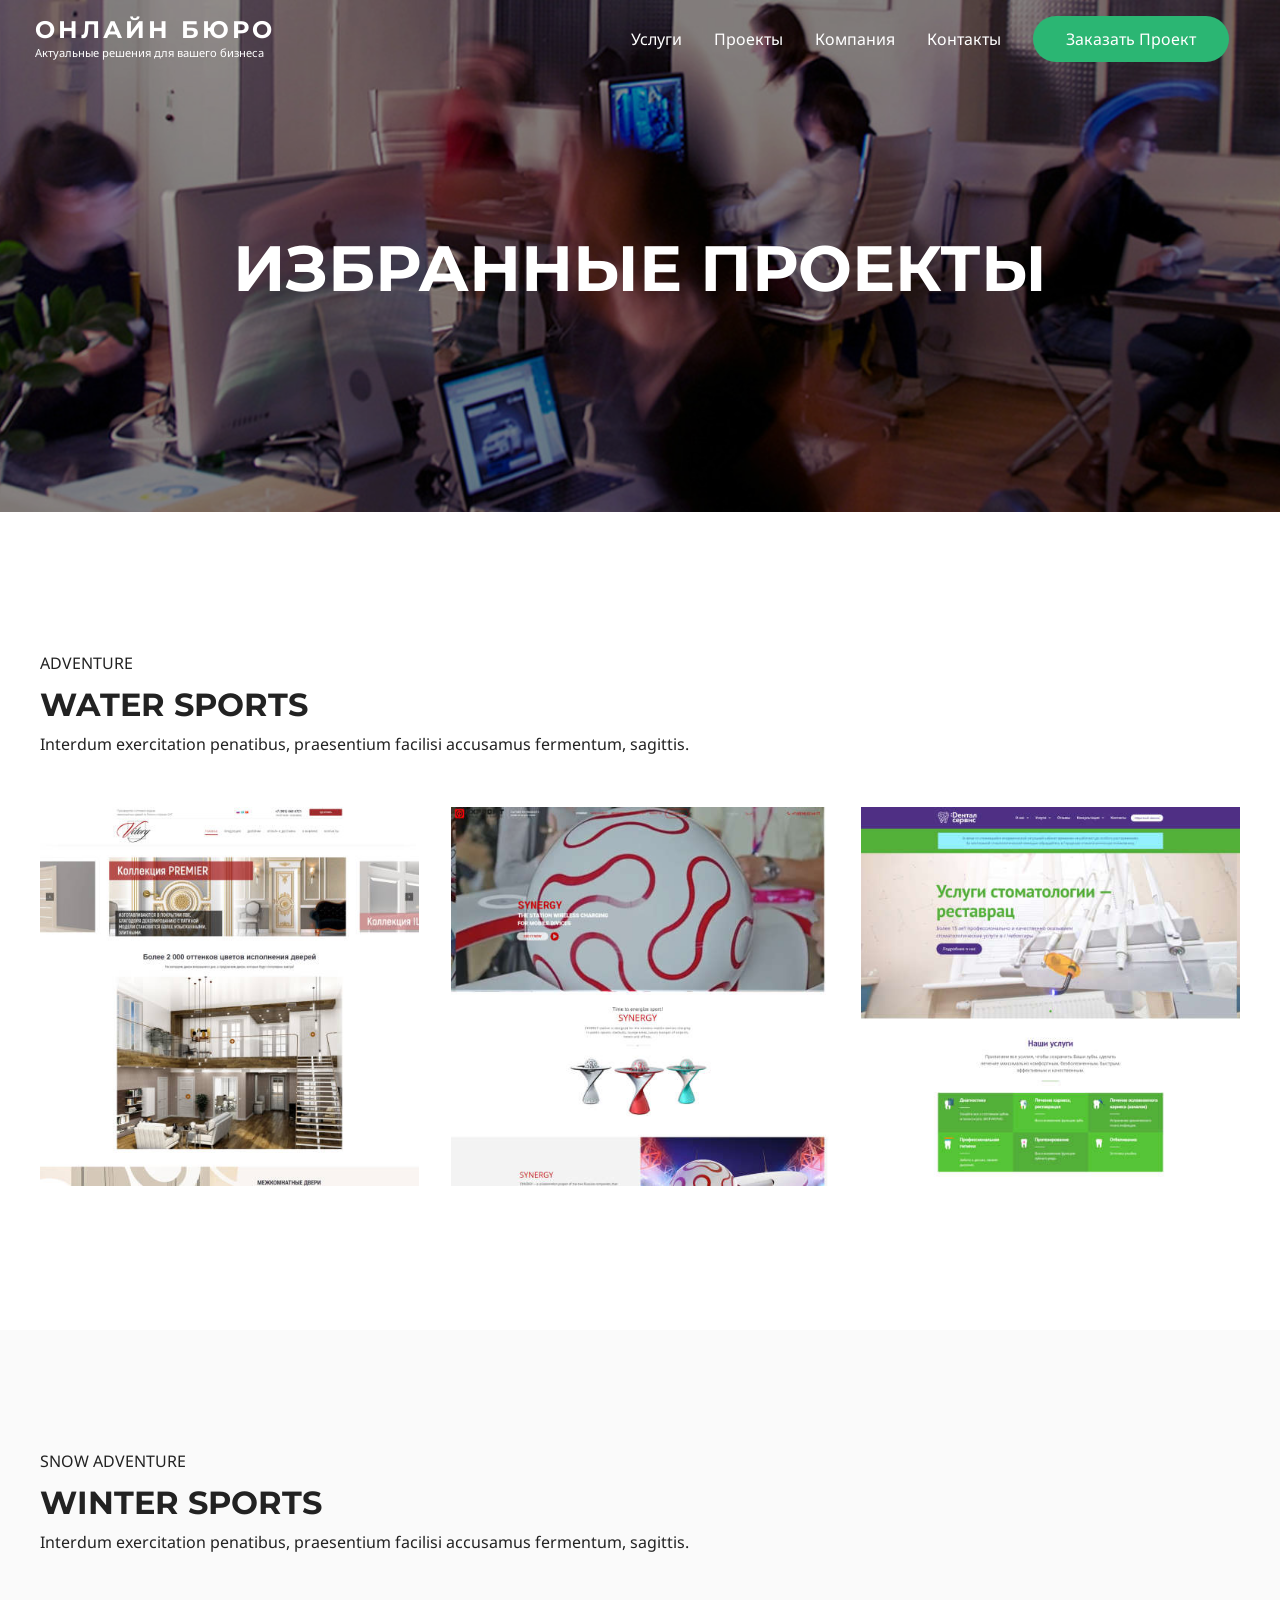
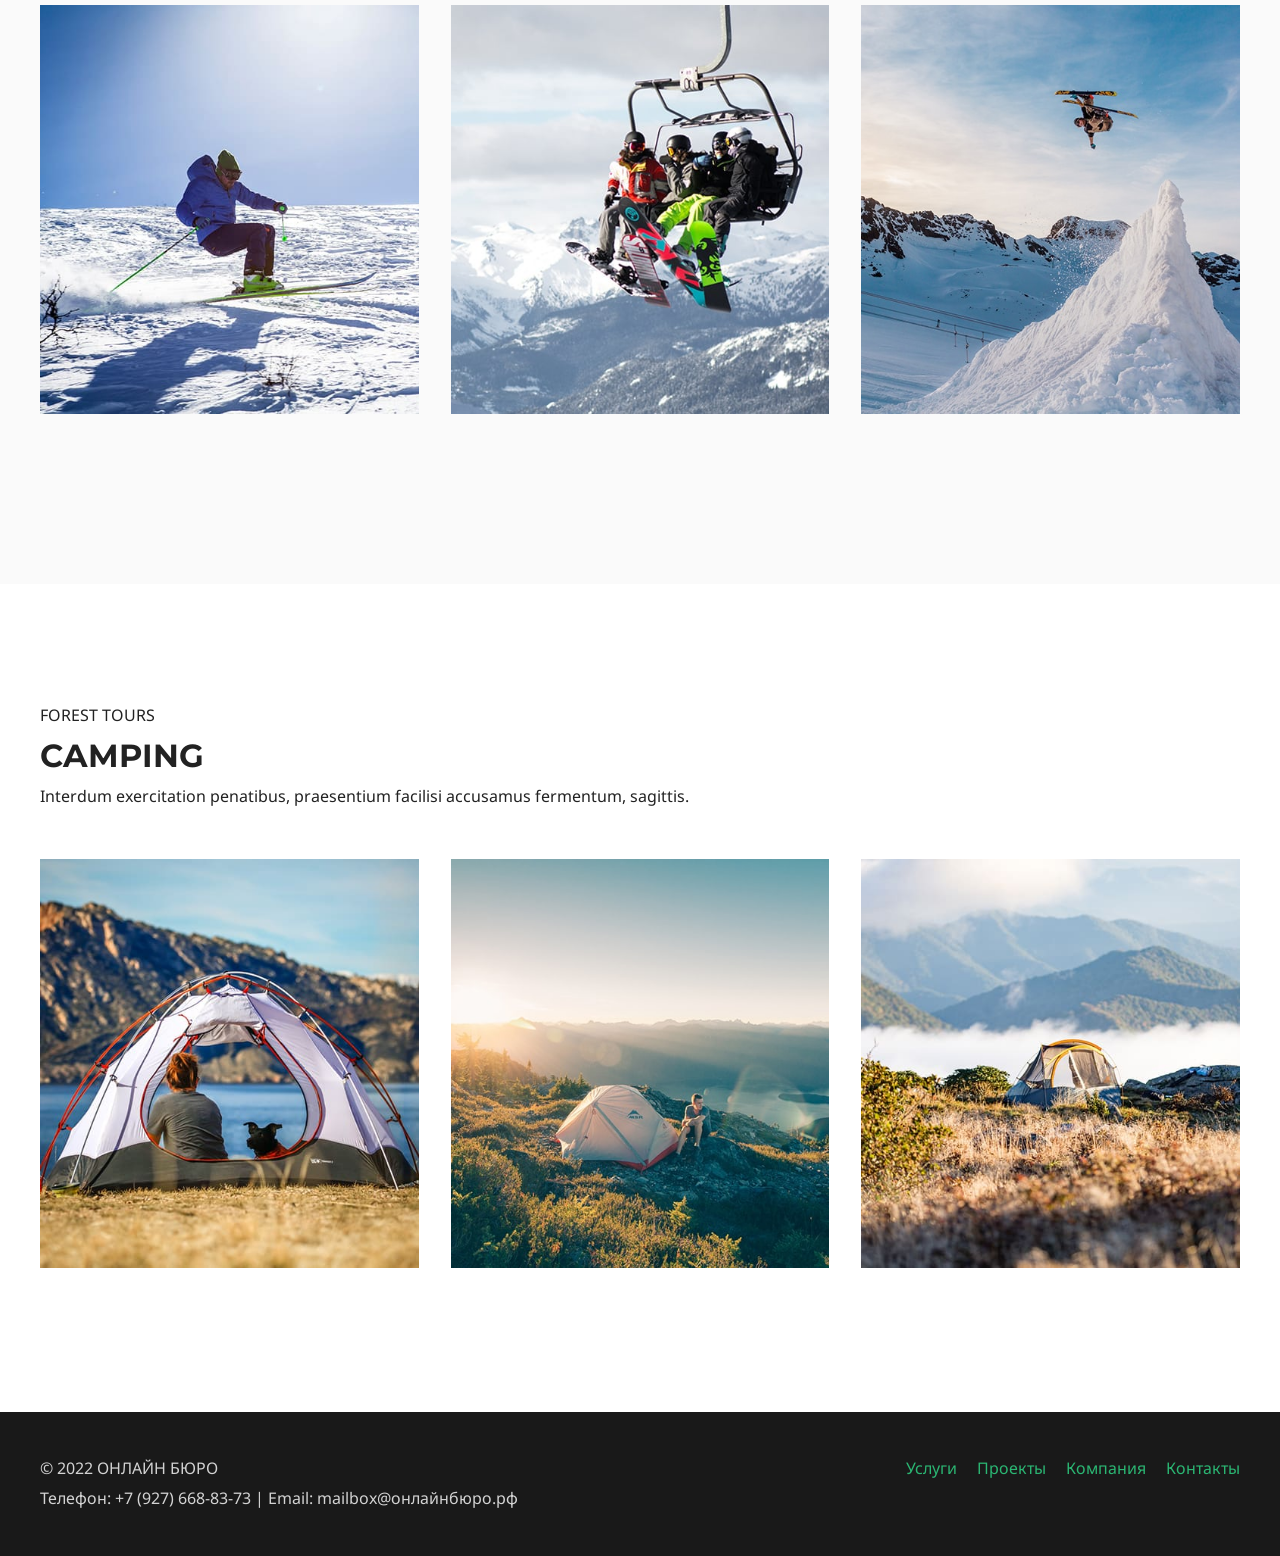
==== commit 7d5f77a0: "Update index.html" ====
--- a/%d0%bf%d1%80%d0%be%d0%b5%d0%ba%d1%82%d1%8b/index.html
+++ b/%d0%bf%d1%80%d0%be%d0%b5%d0%ba%d1%82%d1%8b/index.html
@@ -330,9 +330,9 @@
 					<div class="ast-row ast-flex">
 
 											<div class="ast-small-footer-section ast-small-footer-section-1 ast-small-footer-section-equally ast-col-md-6 ast-col-xs-12">
-							© 2021  ОНЛАЙН БЮРО  |  ИКК «Актуальные решения»
+							© 2022  ОНЛАЙН БЮРО  
 <br>
-Телефон: +7 (8352) 38-83-73  |  Email: mailbox@онлайнбюро.рф						</div>
+Телефон: +7 (927) 668-83-73  |  Email: mailbox@онлайнбюро.рф						</div>
 				
 											<div class="ast-small-footer-section ast-small-footer-section-2 ast-small-footer-section-equally ast-col-md-6 ast-col-xs-12">
 							<div class="footer-primary-navigation"><ul id="menu-menu" class="nav-menu">
